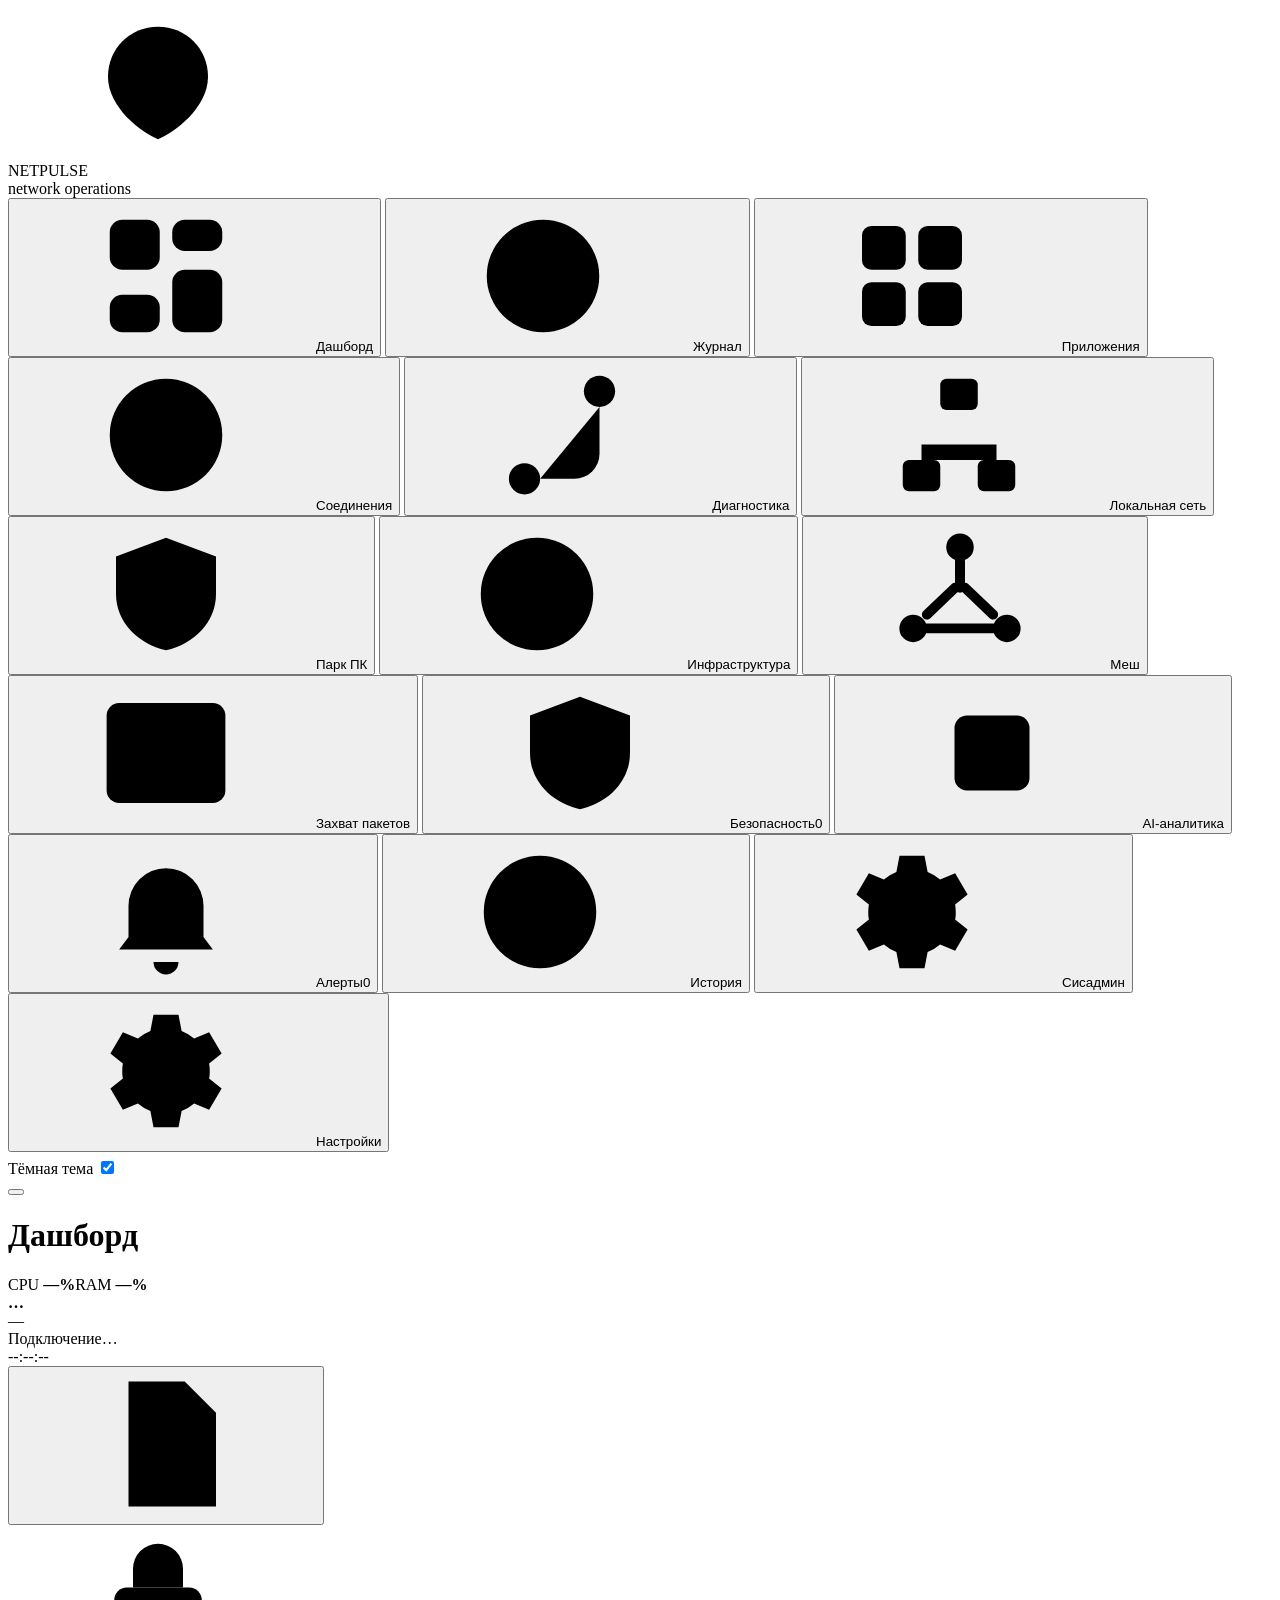
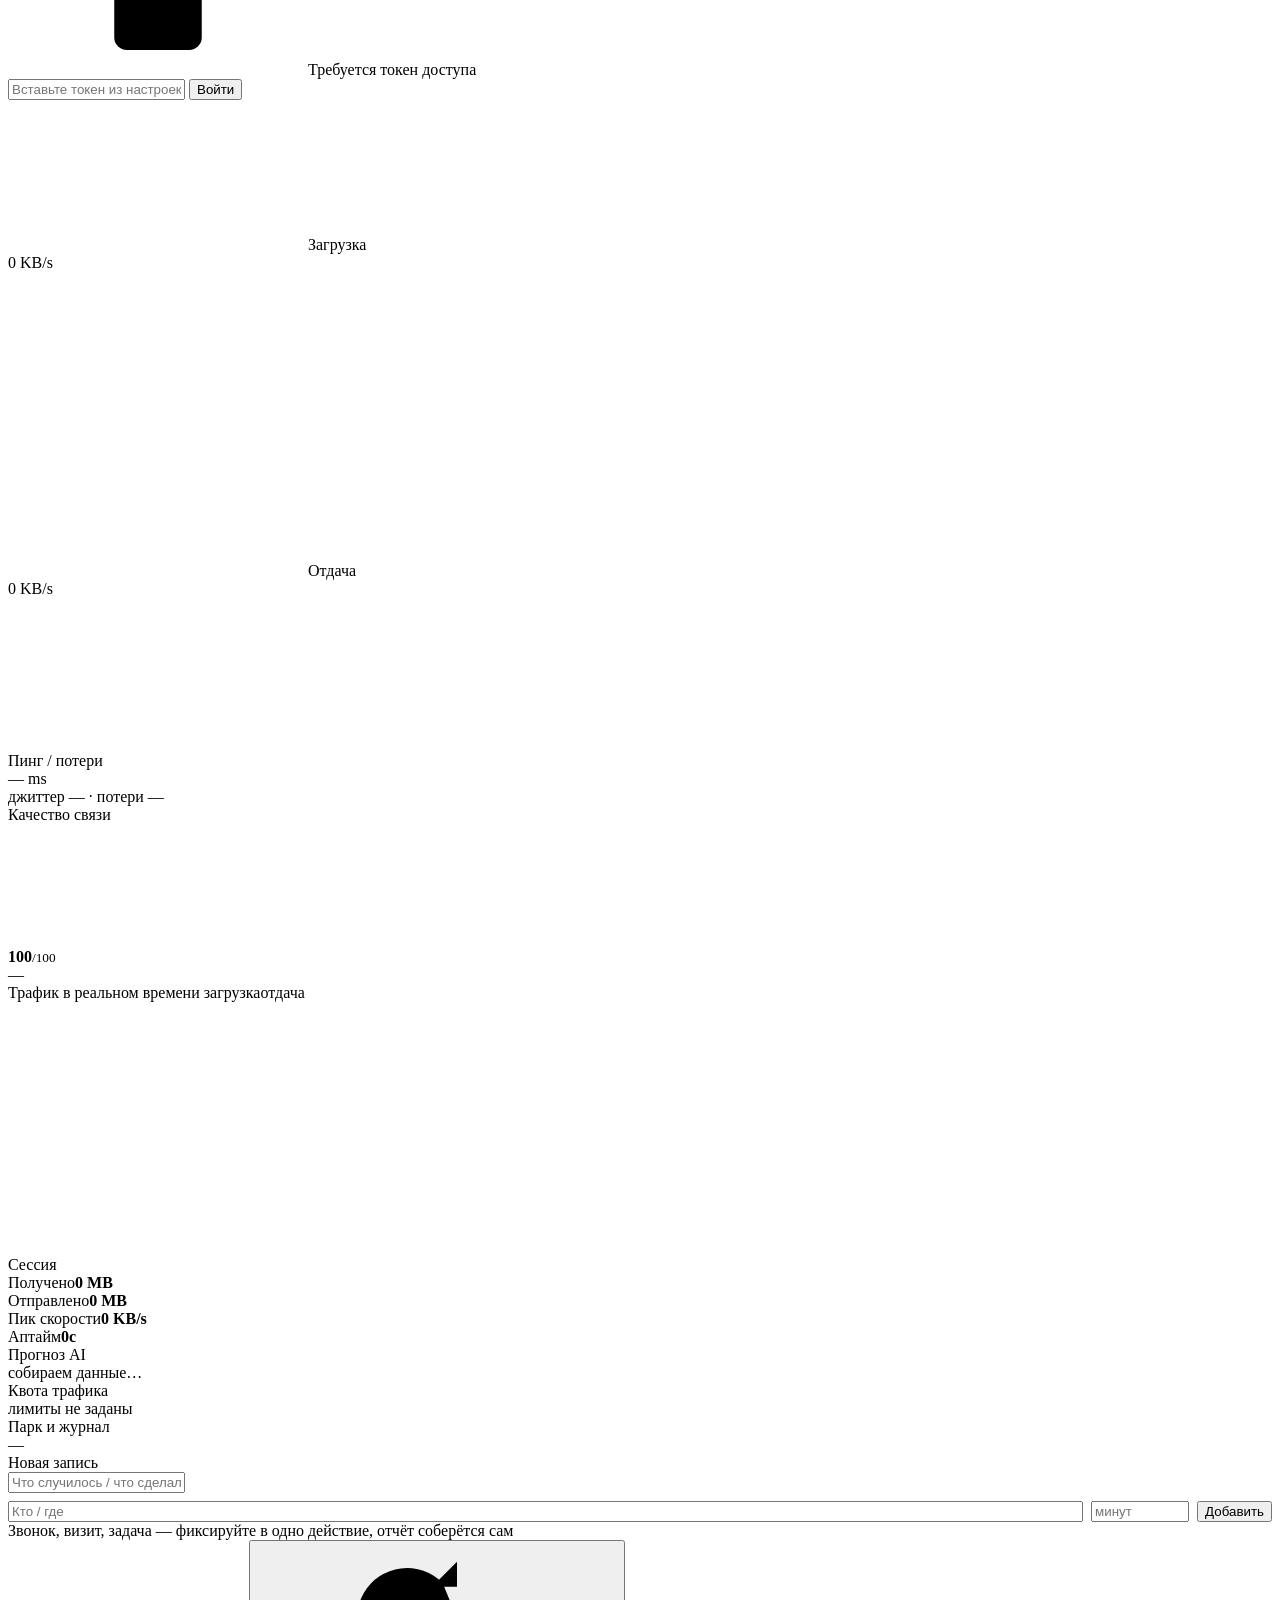
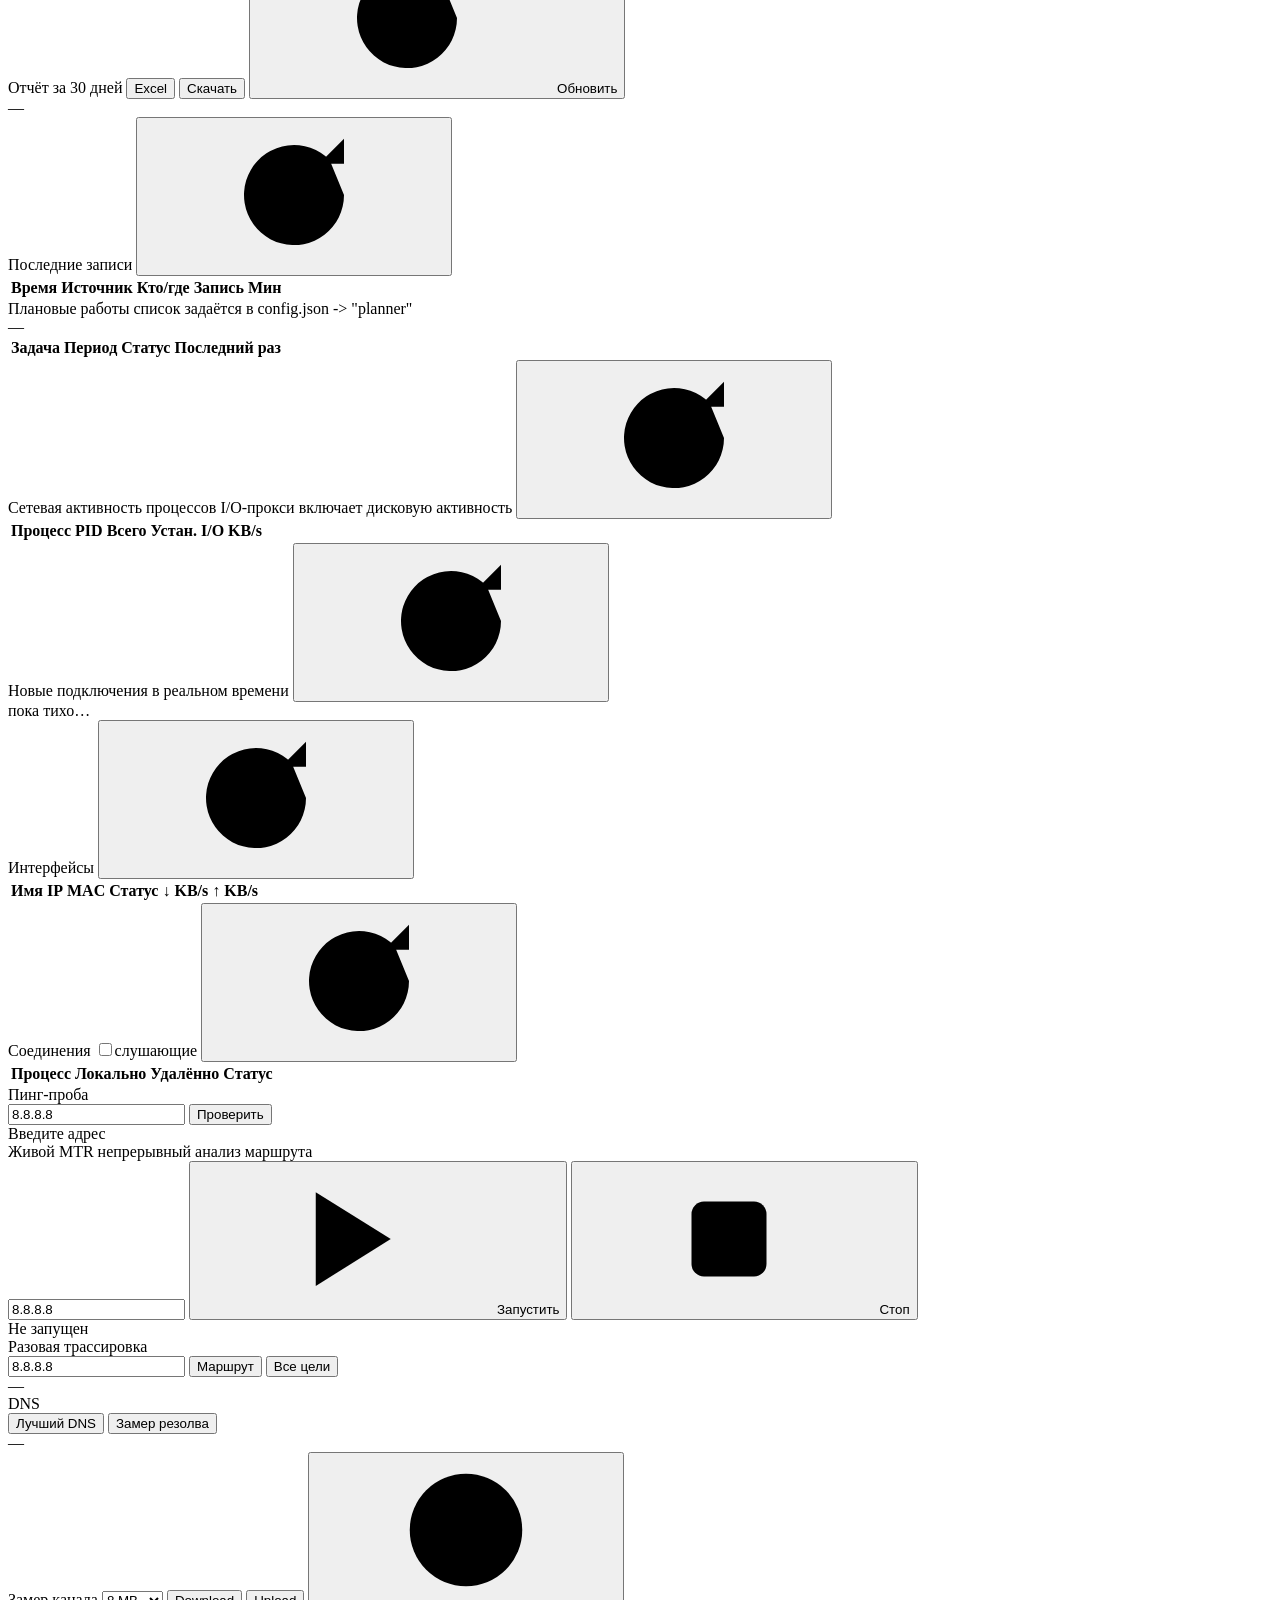
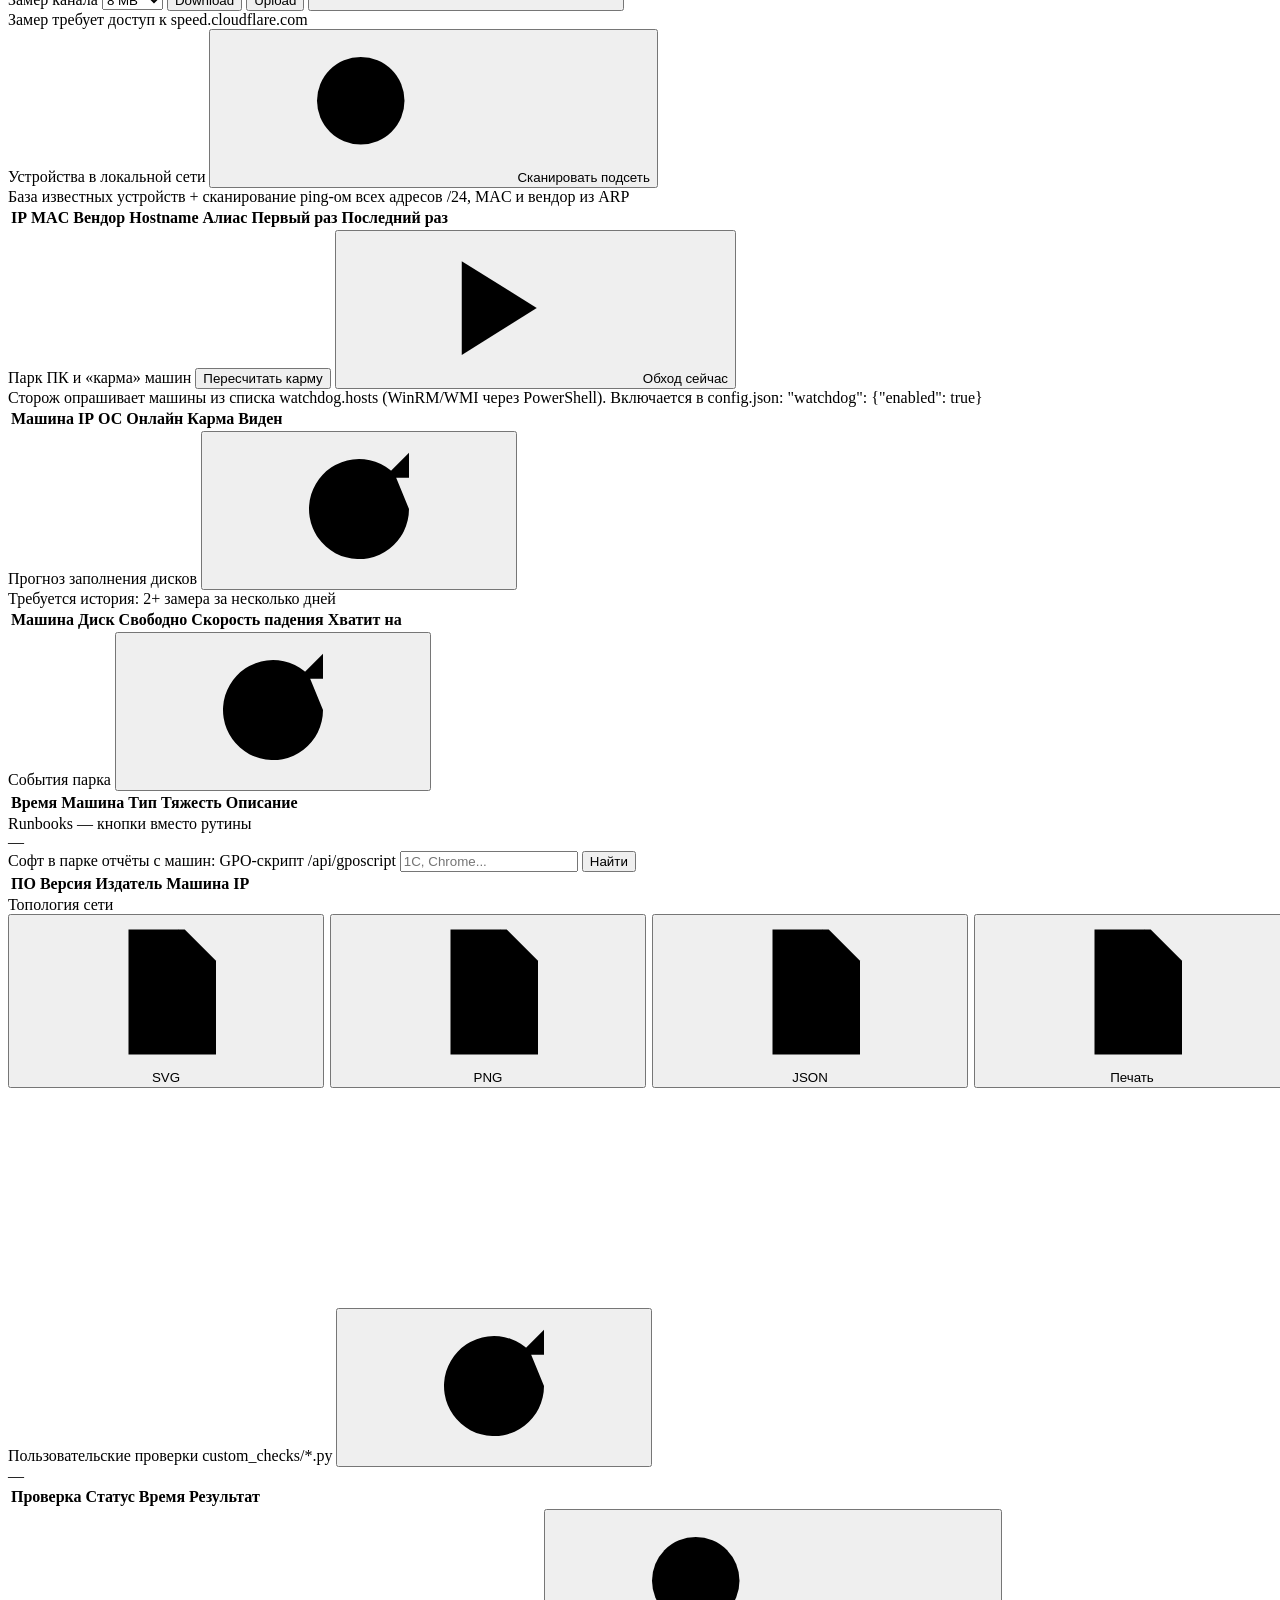
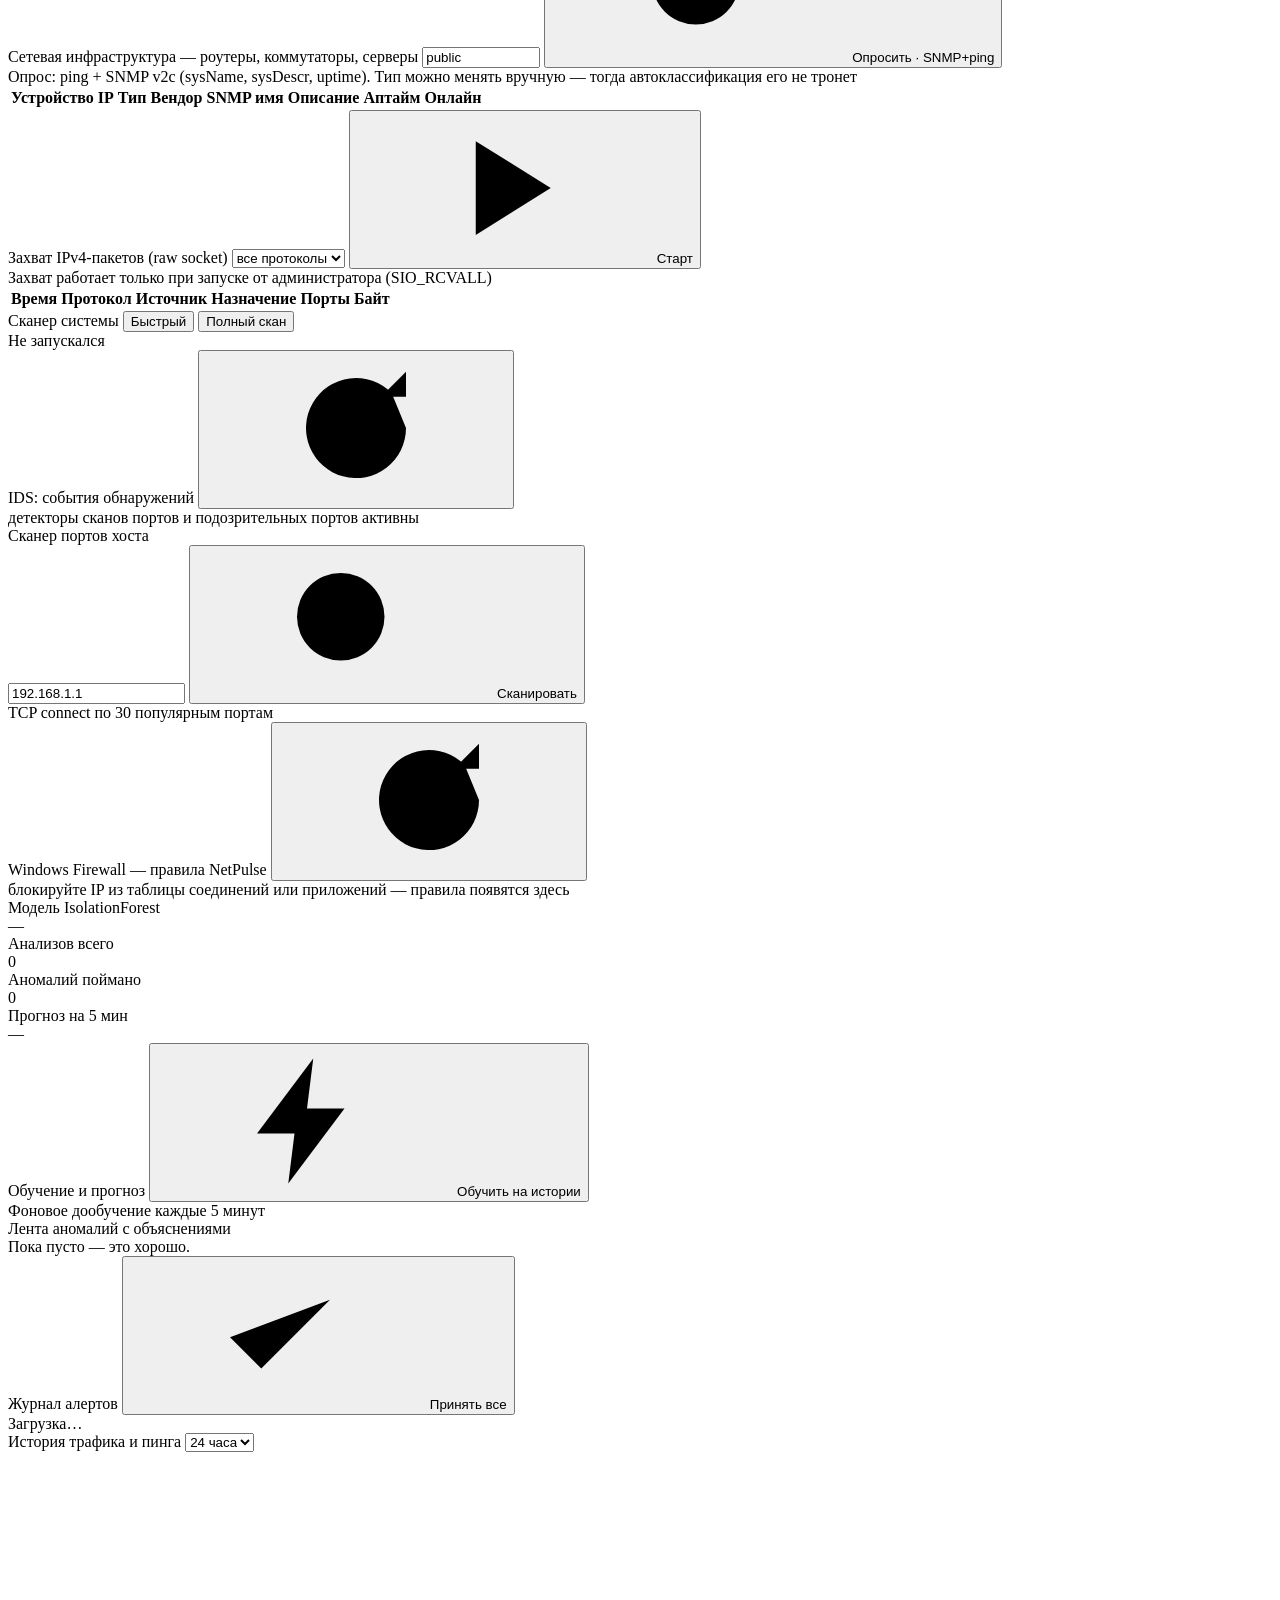
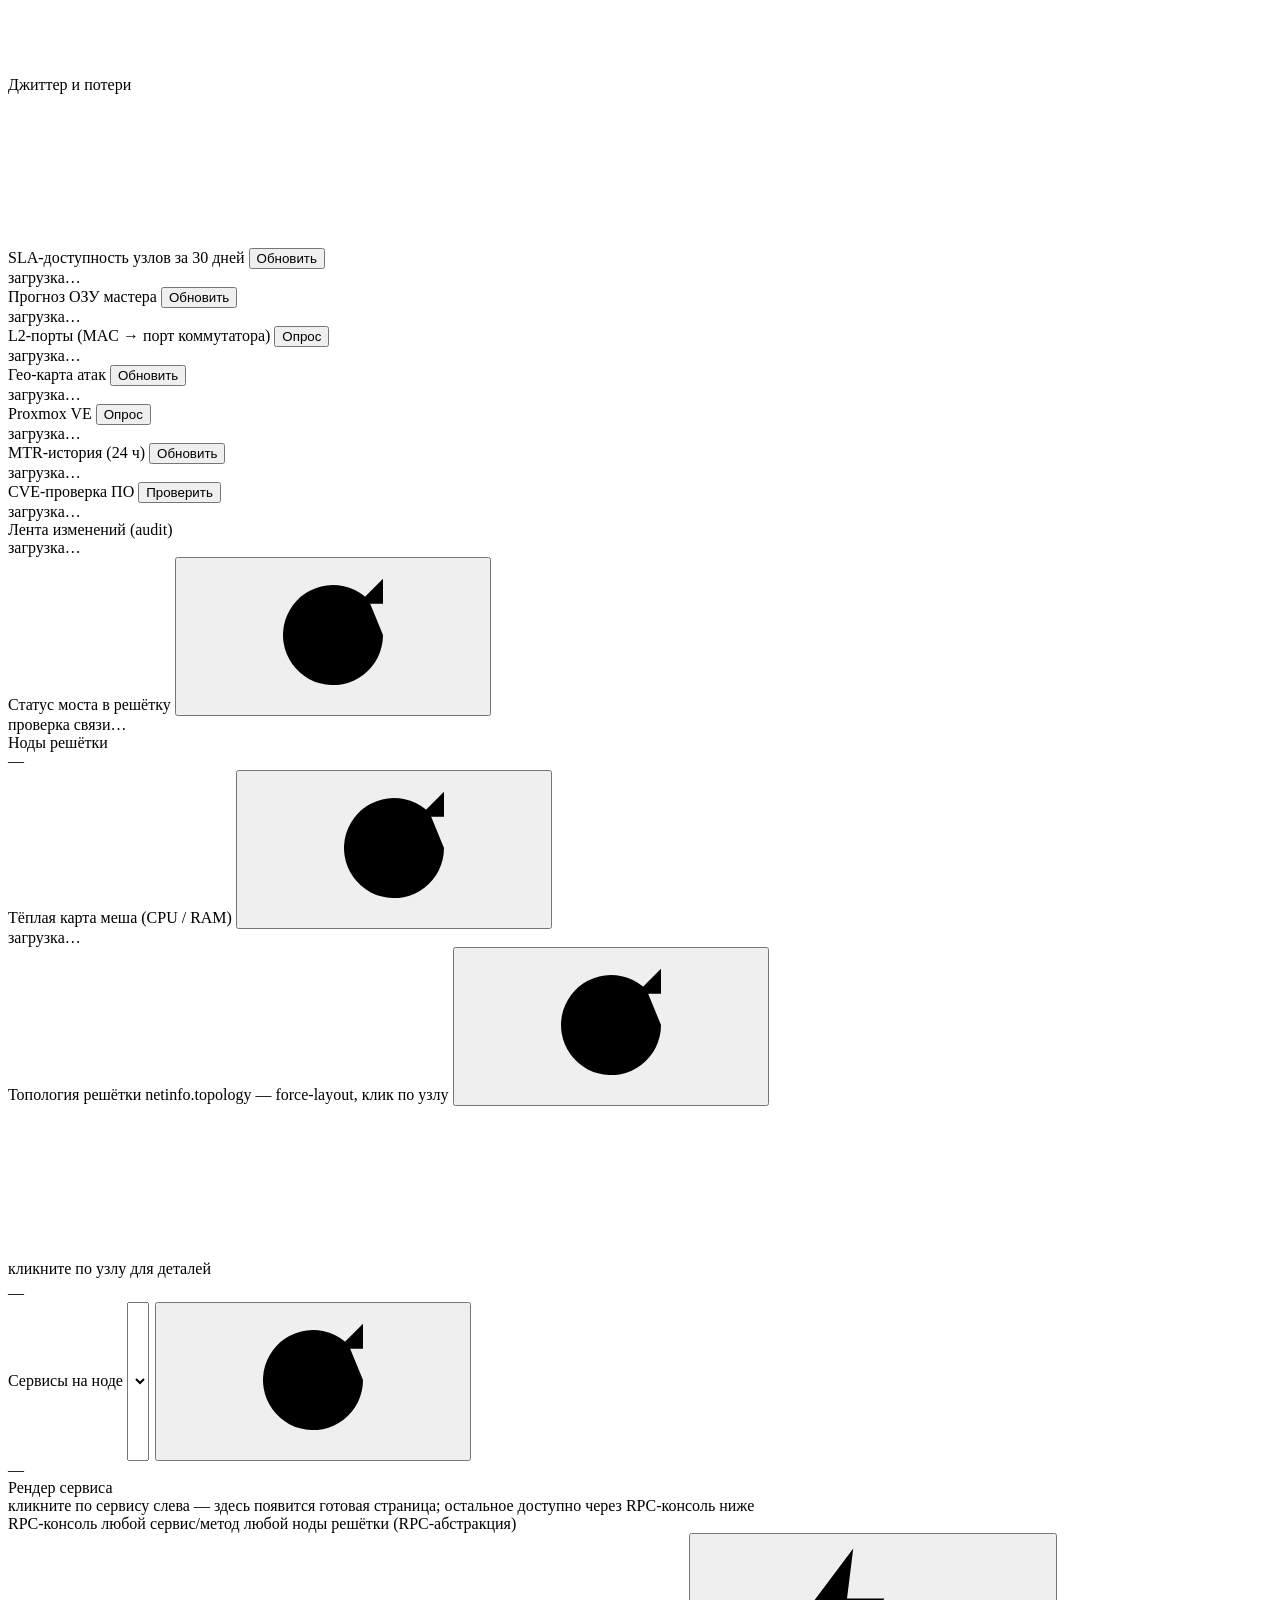
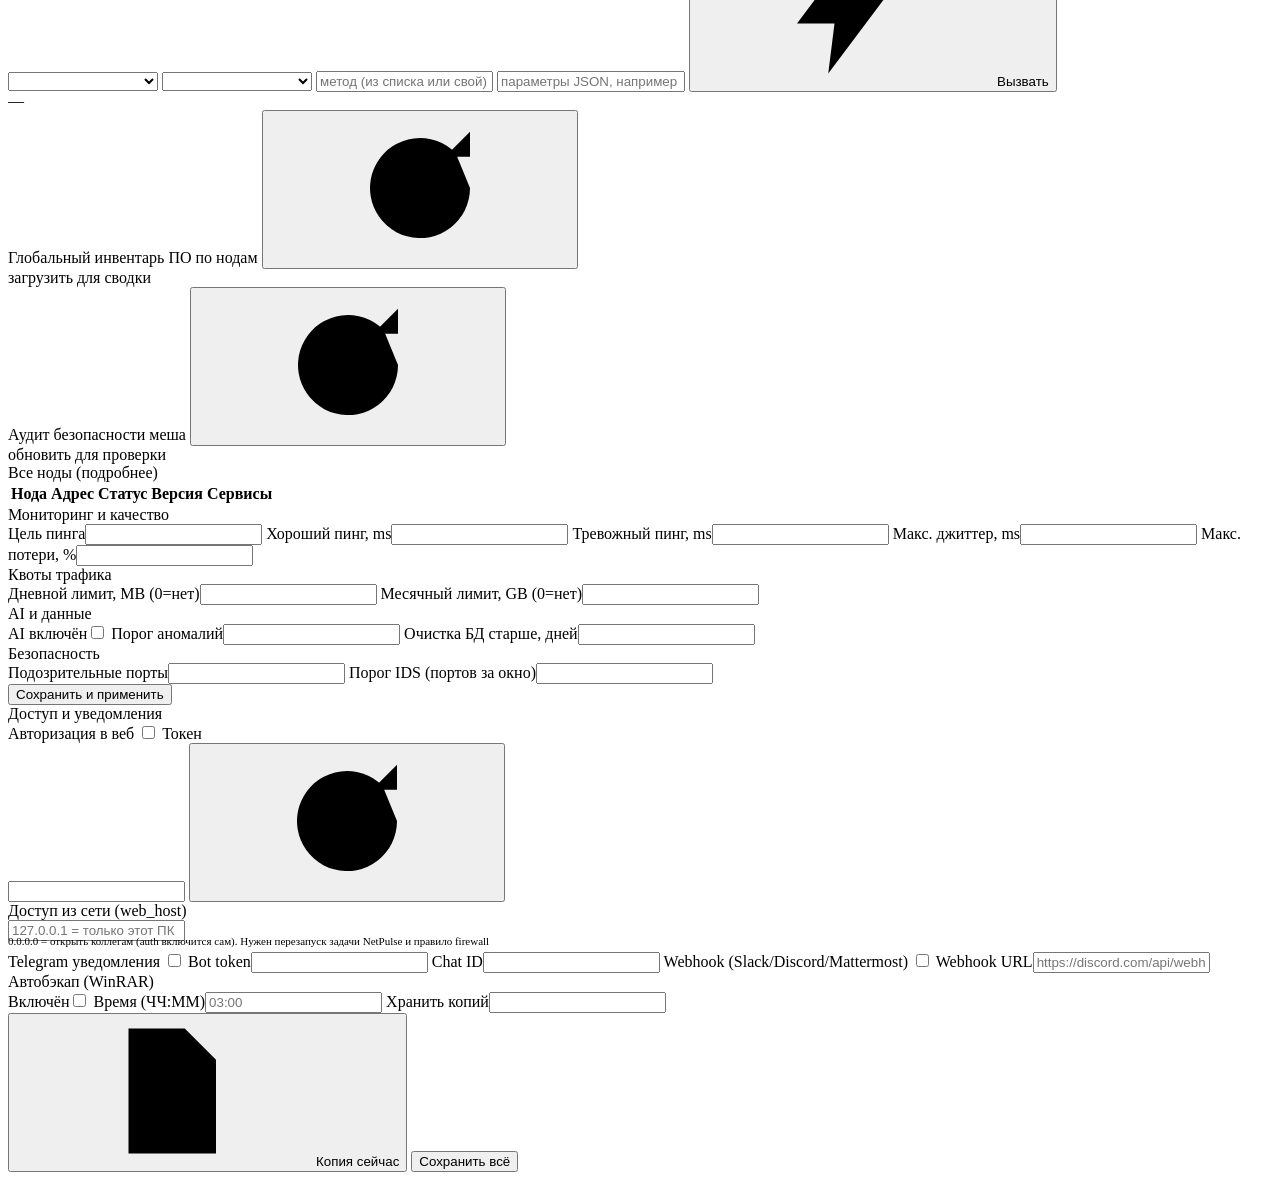
==== netpulse/web/index.html @ 88189b2e "fix: keep journal entry controls usable on narrow screens" ====
<!DOCTYPE html>
<html lang="ru" data-theme="dark">
<head>
<meta charset="utf-8">
<meta name="viewport" content="width=device-width, initial-scale=1">
<title>NetPulse</title>
<link rel="stylesheet" href="/style.css">
    <link rel="icon" href="/icon.svg" type="image/svg+xml">
    <link rel="manifest" href="/manifest.json">
</head>
<body>

<svg width="0" height="0" style="position:absolute" aria-hidden="true">
  <defs>
    <symbol id="i-logo" viewBox="0 0 24 24"><path d="M12 3c4.5 0 8 3.5 8 8 0 5-5.5 9-8 10-2.5-1-8-5-8-10 0-4.5 3.5-8 8-8z"/><circle cx="12" cy="11" r="3"/><path d="M12 14v7"/></symbol>
    <symbol id="i-dash" viewBox="0 0 24 24"><rect x="3" y="3" width="8" height="8" rx="2"/><rect x="13" y="3" width="8" height="5" rx="2"/><rect x="13" y="11" width="8" height="10" rx="2"/><rect x="3" y="15" width="8" height="6" rx="2"/></symbol>
    <symbol id="i-globe" viewBox="0 0 24 24"><circle cx="12" cy="12" r="9"/><path d="M3 12h18M12 3c3 3.5 3 14.5 0 18M12 3c-3 3.5-3 14.5 0 18"/></symbol>
    <symbol id="i-route" viewBox="0 0 24 24"><circle cx="6" cy="19" r="2.5"/><circle cx="18" cy="5" r="2.5"/><path d="M8.5 19H14a4 4 0 0 0 4-4V7.5"/><path d="M3 19h.5"/></symbol>
    <symbol id="i-shield" viewBox="0 0 24 24"><path d="M12 3l8 3v6c0 4.5-3.5 8-8 9-4.5-1-8-4.5-8-9V6l8-3z"/><path d="M9 12l2 2 4-4"/></symbol>
    <symbol id="i-chip" viewBox="0 0 24 24"><rect x="6" y="6" width="12" height="12" rx="2"/><rect x="10" y="10" width="4" height="4"/><path d="M9 3v3M15 3v3M9 18v3M15 18v3M3 9h3M3 15h3M18 9h3M18 15h3"/></symbol>
    <symbol id="i-bell" viewBox="0 0 24 24"><path d="M6 16v-5a6 6 0 0 1 12 0v5l1.5 2h-15L6 16z"/><path d="M10 20a2 2 0 0 0 4 0"/></symbol>
    <symbol id="i-clock" viewBox="0 0 24 24"><circle cx="12" cy="12" r="9"/><path d="M12 7v5l3.5 2"/></symbol>
    <symbol id="i-gear" viewBox="0 0 24 24"><circle cx="12" cy="12" r="3"/><path d="M19 12a7 7 0 0 0-.1-1.2l2-1.6-2-3.4-2.4 1a7 7 0 0 0-2-1.2L14 3h-4l-.5 2.6a7 7 0 0 0-2 1.2l-2.4-1-2 3.4 2 1.6A7 7 0 0 0 5 12c0 .4 0 .8.1 1.2l-2 1.6 2 3.4 2.4-1a7 7 0 0 0 2 1.2L10 21h4l.5-2.6a7 7 0 0 0 2-1.2l2.4 1 2-3.4-2-1.6c.1-.4.1-.8.1-1.2z"/></symbol>
    <symbol id="i-apps" viewBox="0 0 24 24"><rect x="4" y="4" width="7" height="7" rx="1.5"/><rect x="13" y="4" width="7" height="7" rx="1.5"/><rect x="4" y="13" width="7" height="7" rx="1.5"/><rect x="13" y="13" width="7" height="7" rx="1.5"/></symbol>
    <symbol id="i-lan" viewBox="0 0 24 24"><rect x="9" y="3" width="6" height="5" rx="1"/><rect x="3" y="16" width="6" height="5" rx="1"/><rect x="15" y="16" width="6" height="5" rx="1"/><path d="M12 8v4M6 16v-2.5h12V16"/></symbol>
    <symbol id="i-mesh" viewBox="0 0 24 24"><circle cx="12" cy="4.5" r="2.2"/><circle cx="4.5" cy="17.5" r="2.2"/><circle cx="19.5" cy="17.5" r="2.2"/><path d="M12 6.7v4.3M6.7 17.5h10.6M6.7 15.3l4.5-4.3M17.3 15.3l-4.5-4.3" fill="none" stroke="currentColor" stroke-width="1.6" stroke-linecap="round"/></symbol>
    <symbol id="i-capture" viewBox="0 0 24 24"><path d="M4 17l4-8 3 5 3-9 3 7 3-3"/><rect x="2.5" y="4" width="19" height="16" rx="2"/></symbol>
    <symbol id="i-play" viewBox="0 0 24 24"><path d="M7 4.5l12 7.5-12 7.5v-15z"/></symbol>
    <symbol id="i-stop" viewBox="0 0 24 24"><rect x="6" y="6" width="12" height="12" rx="2"/></symbol>
    <symbol id="i-refresh" viewBox="0 0 24 24"><path d="M20 12a8 8 0 1 1-2.3-5.6M20 3v4h-4"/></symbol>
    <symbol id="i-down" viewBox="0 0 24 24"><path d="M12 4v12m0 0l-5-5m5 5l5-5M5 20h14"/></symbol>
    <symbol id="i-up" viewBox="0 0 24 24"><path d="M12 20V8m0 0l-5 5m5-5l5 5M5 4h14"/></symbol>
    <symbol id="i-block" viewBox="0 0 24 24"><circle cx="12" cy="12" r="9"/><path d="M5.5 5.5l13 13"/></symbol>
    <symbol id="i-search" viewBox="0 0 24 24"><circle cx="11" cy="11" r="7"/><path d="M16.5 16.5L21 21"/></symbol>
    <symbol id="i-warn" viewBox="0 0 24 24"><path d="M12 3L2 20h20L12 3z"/><path d="M12 10v4m0 3v.5"/></symbol>
    <symbol id="i-check" viewBox="0 0 24 24"><path d="M4 12.5l5 5L20 6.5"/></symbol>
    <symbol id="i-doc" viewBox="0 0 24 24"><path d="M6 2h9l5 5v15H6V2z"/><path d="M14 2v6h6M9 12h6M9 16h6"/></symbol>
    <symbol id="i-zap" viewBox="0 0 24 24"><path d="M13 2L4 14h6l-1 8 9-12h-6l1-8z"/></symbol>
    <symbol id="i-lock" viewBox="0 0 24 24"><rect x="5" y="10" width="14" height="10" rx="2"/><path d="M8 10V7a4 4 0 0 1 8 0v3"/></symbol>
    <symbol id="i-x" viewBox="0 0 24 24"><path d="M6 6l12 12M18 6L6 18"/></symbol>
  </defs>
</svg>

<div class="shell">

  <aside class="sidebar" id="sidebar">
    <div class="logo">
      <svg class="ic logo-ic"><use href="#i-logo"/></svg>
      <div><div class="logo-name">NETPULSE</div><div class="logo-sub">network operations</div></div>
    </div>

    <nav id="nav">
      <button data-view="dashboard" class="nav-btn active"><svg class="ic"><use href="#i-dash"/></svg>Дашборд</button>
      <button data-view="journal" class="nav-btn"><svg class="ic"><use href="#i-clock"/></svg>Журнал</button>
      <button data-view="apps" class="nav-btn"><svg class="ic"><use href="#i-apps"/></svg>Приложения<span id="apps-live-dot" class="live-dot hidden"></span></button>
      <button data-view="traffic" class="nav-btn"><svg class="ic"><use href="#i-globe"/></svg>Соединения</button>
      <button data-view="diag" class="nav-btn"><svg class="ic"><use href="#i-route"/></svg>Диагностика</button>
      <button data-view="lan" class="nav-btn"><svg class="ic"><use href="#i-lan"/></svg>Локальная сеть</button>
      <button data-view="park" class="nav-btn"><svg class="ic"><use href="#i-shield"/></svg>Парк ПК</button>
      <button data-view="infra" class="nav-btn"><svg class="ic"><use href="#i-globe"/></svg>Инфраструктура</button>
      <button data-view="mesh" class="nav-btn"><svg class="ic"><use href="#i-mesh"/></svg>Меш</button>
      <button data-view="capture" class="nav-btn"><svg class="ic"><use href="#i-capture"/></svg>Захват пакетов</button>
      <button data-view="security" class="nav-btn"><svg class="ic"><use href="#i-shield"/></svg>Безопасность<span id="ids-badge" class="badge hidden">0</span></button>
      <button data-view="ai" class="nav-btn"><svg class="ic"><use href="#i-chip"/></svg>AI-аналитика</button>
      <button data-view="alerts" class="nav-btn"><svg class="ic"><use href="#i-bell"/></svg>Алерты<span id="alerts-badge" class="badge hidden">0</span></button>
      <button data-view="history" class="nav-btn"><svg class="ic"><use href="#i-clock"/></svg>История</button>
      <button data-view="sysadmin" class="nav-btn"><svg class="ic"><use href="#i-gear"/></svg>Сисадмин</button>
      <button data-view="settings" class="nav-btn"><svg class="ic"><use href="#i-gear"/></svg>Настройки</button>
    </nav>

    <div class="sidebar-footer">
      <div id="whoami" class="muted" style="padding:0 14px 6px;font-size:12px"></div>
      <label class="switch-row"><span>Тёмная тема</span>
        <input type="checkbox" id="theme-toggle" checked><span class="slider"></span></label>
      <div class="version" id="app-version"></div>
    </div>
  </aside>

  <main class="main">
    <header class="topbar">
      <button class="burger" aria-label="Открыть меню" onclick="document.getElementById('sidebar').classList.toggle('open')"><span></span><span></span><span></span></button>
      <h1 id="view-title">Дашборд</h1>
      <div class="topbar-right">
        <div class="pill sys-pill" id="sys-pill" title="Процессор и память этой машины">
          <span>CPU <b id="pill-cpu">—%</b></span><span>RAM <b id="pill-mem">—%</b></span>
        </div>
        <div class="pill" id="mode-pill" title="Режим трафика: Live=scapy, Net=psutil"><span class="dot"></span><b>…</b></div>
        <div class="pill quality-pill" id="quality-pill"><span class="dot"></span><span id="quality-text">—</span></div>
        <span id="connection-state" class="connection-state" role="status">Подключение…</span><div class="pill clock" id="clock">--:--:--</div>
        <button class="icon-btn" title="Отчёт TXT" onclick="window.open('/report.txt')"><svg class="ic"><use href="#i-doc"/></svg></button>
      </div>
    </header>

    <!-- ============ LOGIN OVERLAY ============ -->
    <div id="login-overlay" class="overlay hidden">
      <div class="card narrow login-card">
        <div class="card-title"><svg class="ic"><use href="#i-lock"/></svg>Требуется токен доступа</div>
        <input type="password" id="login-token" class="inp full" placeholder="Вставьте токен из настроек сервера">
        <button class="btn accent" onclick="UI.login()">Войти</button>
        <div id="login-error" class="err-text"></div>
      </div>
    </div>

    <!-- ============ DASHBOARD ============ -->
    <section class="view active" id="view-dashboard">
      <div class="stat-grid four">
        <div class="card stat"><div class="stat-label"><svg class="ic sm"><use href="#i-down"/></svg>Загрузка</div>
          <div class="stat-value accent-cyan" id="st-down">0<span class="unit"> KB/s</span></div>
          <canvas class="spark" id="spark-down"></canvas></div>
        <div class="card stat"><div class="stat-label"><svg class="ic sm"><use href="#i-up"/></svg>Отдача</div>
          <div class="stat-value accent-violet" id="st-up">0<span class="unit"> KB/s</span></div>
          <canvas class="spark" id="spark-up"></canvas></div>
        <div class="card stat"><div class="stat-label">Пинг / потери</div>
          <div class="stat-value" id="st-ping">—<span class="unit"> ms</span></div>
          <div class="stat-sub" id="st-ping-sub">джиттер — · потери —</div></div>
        <div class="card stat center"><div class="stat-label">Качество связи</div>
          <div class="gauge-wrap"><canvas id="gauge" width="120" height="120"></canvas>
            <div class="gauge-center"><b id="gauge-num">100</b><small>/100</small></div></div>
          <div class="stat-sub center" id="quality-label">—</div></div>
      </div>

      <div class="grid-2-1">
        <div class="card chart-card">
          <div class="card-title">Трафик в реальном времени
            <span class="legend"><i class="lg lg-down"></i>загрузка<i class="lg lg-up"></i>отдача
              <em id="fc-note" class="forecast-note hidden"></em></span></div>
          <canvas id="chart-main" height="250"></canvas>
        </div>
        <div class="card session-card">
          <div class="card-title">Сессия</div>
          <div class="session-grid">
            <div><span>Получено</span><b id="ss-total-down">0 MB</b></div>
            <div><span>Отправлено</span><b id="ss-total-up">0 MB</b></div>
            <div><span>Пик скорости</span><b id="ss-max">0 KB/s</b></div>
            <div><span>Аптайм</span><b id="ss-uptime">0с</b></div>
          </div>
          <div class="card-title mt18">Прогноз AI</div>
          <div id="dash-forecast" class="kv muted">собираем данные…</div>
          <div class="card-title mt18">Квота трафика</div>
          <div id="dash-quota" class="quota-box muted">лимиты не заданы</div>
          <div class="card-title mt18">Парк и журнал</div>
          <div id="dash-platform" class="kv muted">—</div>
        </div>
      </div>
    </section>

    <!-- ============ JOURNAL ============ -->
    <section class="view" id="view-journal">
      <div class="grid-2">
        <div class="card">
          <div class="card-title">Новая запись</div>
          <input class="inp" id="jr-text" placeholder="Что случилось / что сделали...">
          <div class="journal-entry-fields" style="display:flex;gap:8px;margin-top:8px">
            <input class="inp" id="jr-user" placeholder="Кто / где" style="flex:1">
            <input class="inp" id="jr-min" type="number" min="0" placeholder="минут" style="width:90px">
            <button class="btn accent" onclick="UI.journalAdd()">Добавить</button>
          </div>
          <div id="jr-status" class="result-box muted">Звонок, визит, задача — фиксируйте в одно действие, отчёт соберётся сам</div>
        </div>
        <div class="card">
          <div class="card-title">Отчёт за 30 дней
            <button class="btn ghost right" onclick="UI.downloadCsv()">Excel</button>
            <button class="btn ghost right" onclick="UI.downloadReport()">Скачать</button>
            <button class="btn ghost right" onclick="UI.loadJournalReport()"><svg class="ic sm"><use href="#i-refresh"/></svg>Обновить</button>
          </div>
          <div id="jr-report" class="result-box muted">—</div>
        </div>
      </div>
      <div class="card">
        <div class="card-title">Последние записи
          <button class="mini-btn right" onclick="UI.loadJournal()"><svg class="ic sm"><use href="#i-refresh"/></svg></button>
        </div>
        <table class="tbl" id="journal-table">
          <thead><tr><th>Время</th><th>Источник</th><th>Кто/где</th><th>Запись</th><th>Мин</th><th></th></tr></thead>
          <tbody></tbody></table>
      </div>
      <div class="card">
        <div class="card-title">Плановые работы
          <span class="hint">список задаётся в config.json -> "planner"</span>
        </div>
        <div id="planner-status" class="result-box muted">—</div>
        <table class="tbl" id="planner-table">
          <thead><tr><th>Задача</th><th>Период</th><th>Статус</th><th>Последний раз</th><th></th></tr></thead>
          <tbody></tbody></table>
      </div>
    </section>

    <!-- ============ APPS ============ -->
    <section class="view" id="view-apps">
      <div class="grid-2">
        <div class="card">
          <div class="card-title">Сетевая активность процессов
            <span class="hint">I/O-прокси включает дисковую активность</span>
            <button class="mini-btn right" onclick="UI.loadApps()"><svg class="ic sm"><use href="#i-refresh"/></svg></button></div>
          <table class="tbl" id="apps-table">
            <thead><tr><th>Процесс</th><th>PID</th><th>Всего</th><th>Устан.</th><th>I/O KB/s</th><th></th></tr></thead>
            <tbody></tbody></table>
        </div>
        <div class="card">
          <div class="card-title">Новые подключения <span class="hint">в реальном времени</span>
            <button class="mini-btn right" onclick="UI.loadNewConns()"><svg class="ic sm"><use href="#i-refresh"/></svg></button></div>
          <div id="newconn-feed" class="feed muted">пока тихо…</div>
        </div>
      </div>
    </section>

    <!-- ============ CONNECTIONS ============ -->
    <section class="view" id="view-traffic">
      <div class="grid-2">
        <div class="card">
          <div class="card-title">Интерфейсы
            <button class="mini-btn right" onclick="UI.refreshInterfaces()"><svg class="ic sm"><use href="#i-refresh"/></svg></button></div>
          <table class="tbl mono" id="ifaces-table">
            <thead><tr><th>Имя</th><th>IP</th><th>MAC</th><th>Статус</th><th>↓ KB/s</th><th>↑ KB/s</th></tr></thead>
            <tbody></tbody></table>
        </div>
        <div class="card">
          <div class="card-title">Соединения
            <label class="inline-check"><input type="checkbox" id="show-listening">слушающие</label>
            <button class="mini-btn right" onclick="UI.refreshConns()"><svg class="ic sm"><use href="#i-refresh"/></svg></button></div>
          <table class="tbl mono" id="conns-table">
            <thead><tr><th>Процесс</th><th>Локально</th><th>Удалённо</th><th>Статус</th><th></th></tr></thead>
            <tbody></tbody></table>
        </div>
      </div>
    </section>

    <!-- ============ DIAGNOSTICS ============ -->
    <section class="view" id="view-diag">
      <div class="grid-2">
        <div class="card">
          <div class="card-title">Пинг-проба</div>
          <div class="row"><input id="ping-target" class="inp grow" value="8.8.8.8" placeholder="IP или домен">
            <button class="btn" onclick="UI.pingProbe()">Проверить</button></div>
          <div id="ping-result" class="result-box muted">Введите адрес</div>
        </div>

        <div class="card">
          <div class="card-title">Живой MTR <span class="hint">непрерывный анализ маршрута</span></div>
          <div class="row"><input id="mtr-target" class="inp grow" value="8.8.8.8" placeholder="цель">
            <button class="btn accent" id="mtr-start-btn" onclick="UI.mtrStart()"><svg class="ic sm"><use href="#i-play"/></svg>Запустить</button>
            <button class="btn ghost" onclick="UI.mtrStop()"><svg class="ic sm"><use href="#i-stop"/></svg>Стоп</button></div>
          <div id="mtr-result" class="result-box muted">Не запущен</div>
        </div>

        <div class="card">
          <div class="card-title">Разовая трассировка</div>
          <div class="row"><input id="trace-target" class="inp grow" value="8.8.8.8">
            <button class="btn" onclick="UI.trace()">Маршрут</button>
            <button class="btn ghost" onclick="UI.traceAll()">Все цели</button></div>
          <div id="trace-result" class="result-box muted">—</div>
        </div>

        <div class="card">
          <div class="card-title">DNS</div>
          <div class="row">
            <button class="btn" onclick="UI.dnsBest()">Лучший DNS</button>
            <button class="btn ghost" onclick="UI.dnsResolve()">Замер резолва</button></div>
          <div id="dns-result" class="result-box muted">—</div>
        </div>

        <div class="card wide">
          <div class="card-title">Замер канала
            <select id="speedtest-size" class="inp sel">
              <option value="2000000">2 MB</option><option value="8000000" selected>8 MB</option>
              <option value="32000000">32 MB</option></select>
            <button class="btn accent" onclick="UI.speedtest()">Download</button>
            <button class="btn" onclick="UI.speedtestUp()">Upload</button>
            <button class="mini-btn right" onclick="UI.speedLog()"><svg class="ic sm"><use href="#i-clock"/></svg></button></div>
          <div id="speedtest-result" class="result-box muted">Замер требует доступ к speed.cloudflare.com</div>
        </div>
      </div>
    </section>

    <!-- ============ LAN ============ -->
    <section class="view" id="view-lan">
      <div class="card">
        <div class="card-title">Устройства в локальной сети
          <button class="btn accent right" id="lan-scan-btn" onclick="UI.lanScan()"><svg class="ic sm"><use href="#i-search"/></svg>Сканировать подсеть</button>
        </div>
        <div id="lan-status" class="result-box muted">База известных устройств + сканирование ping-ом всех адресов /24, MAC и вендор из ARP</div>
        <table class="tbl" id="lan-table">
          <thead><tr><th>IP</th><th>MAC</th><th>Вендор</th><th>Hostname</th><th>Алиас</th><th>Первый раз</th><th>Последний раз</th><th></th></tr></thead>
          <tbody></tbody></table>
      </div>
    </section>

    <!-- ============ PARK ============ -->
    <section class="view" id="view-park">
      <div class="card">
        <div class="card-title">Парк ПК и «карма» машин
          <span class="right">
            <button class="btn ghost" onclick="UI.healthRecompute()">Пересчитать карму</button>
            <button class="btn accent" id="park-poll-btn" onclick="UI.watchdogPoll()"><svg class="ic sm"><use href="#i-play"/></svg>Обход сейчас</button>
          </span>
        </div>
        <div id="park-status" class="result-box muted">Сторож опрашивает машины из списка watchdog.hosts (WinRM/WMI через PowerShell). Включается в config.json: "watchdog": {"enabled": true}</div>
        <div id="park-detail" class="result-box mono hidden"></div>
        <table class="tbl" id="park-table">
          <thead><tr><th>Машина</th><th>IP</th><th>ОС</th><th>Онлайн</th><th>Карма</th><th>Виден</th></tr></thead>
          <tbody></tbody></table>
      </div>
      <div class="card">
        <div class="card-title">Прогноз заполнения дисков
          <button class="mini-btn right" onclick="UI.loadPark()"><svg class="ic sm"><use href="#i-refresh"/></svg></button>
        </div>
        <div id="disk-fc-status" class="result-box muted">Требуется история: 2+ замера за несколько дней</div>
        <table class="tbl" id="diskfc-table">
          <thead><tr><th>Машина</th><th>Диск</th><th>Свободно</th><th>Скорость падения</th><th>Хватит на</th></tr></thead>
          <tbody></tbody></table>
      </div>
      <div class="grid-2">
        <div class="card">
          <div class="card-title">События парка
            <button class="mini-btn right" onclick="UI.loadPark()"><svg class="ic sm"><use href="#i-refresh"/></svg></button>
          </div>
          <table class="tbl" id="events-table">
            <thead><tr><th>Время</th><th>Машина</th><th>Тип</th><th>Тяжесть</th><th>Описание</th></tr></thead>
            <tbody></tbody></table>
        </div>
        <div class="card">
          <div class="card-title">Runbooks — кнопки вместо рутины</div>
          <div id="rb-list" class="result-box muted">—</div>
          <div id="rb-output" class="result-box mono hidden"></div>
        </div>
      </div>
      <div class="card">
        <div class="card-title">Софт в парке
          <span class="hint">отчёты с машин: GPO-скрипт /api/gposcript</span>
          <span class="right">
            <input class="inp" id="sw-q" placeholder="1С, Chrome..." style="width:170px" onkeydown="if(event.key==='Enter')UI.softSearch()">
            <button class="btn ghost" onclick="UI.softSearch()">Найти</button>
          </span>
        </div>
        <div id="sw-stats" class="muted"></div>
        <table class="tbl" id="sw-table">
          <thead><tr><th>ПО</th><th>Версия</th><th>Издатель</th><th>Машина</th><th>IP</th></tr></thead>
          <tbody></tbody></table>
      </div>
    </section>

    <!-- ============ INFRA ============ -->
    <section class="view" id="view-infra">
      <div class="card">
        <div class="card-title">Топология сети
          <span class="right" style="display:inline-flex;gap:6px">
            <button class="mini-btn" title="Скачать SVG" onclick="UI.exportMap('svg')"><svg class="ic sm"><use href="#i-doc"/></svg>SVG</button>
            <button class="mini-btn" title="Скачать PNG" onclick="UI.exportMap('png')"><svg class="ic sm"><use href="#i-doc"/></svg>PNG</button>
            <button class="mini-btn" title="Скачать JSON" onclick="UI.exportMap('json')"><svg class="ic sm"><use href="#i-doc"/></svg>JSON</button>
            <button class="mini-btn" title="Печать топологии (светлая схема)" onclick="UI.printMap()"><svg class="ic sm"><use href="#i-doc"/></svg>Печать</button>
          </span>
        </div>
        <div id="infra-map" class="result-box" style="min-height:220px;display:flex;justify-content:center"></div>
      </div>
      <div class="card">
        <div class="card-title">Пользовательские проверки <span class="hint">custom_checks/*.py</span>
          <button class="mini-btn right" onclick="UI.loadCustomChecks()"><svg class="ic sm"><use href="#i-refresh"/></svg></button>
        </div>
        <div id="cc-status" class="result-box muted">—</div>
        <table class="tbl" id="cc-table">
          <thead><tr><th>Проверка</th><th>Статус</th><th>Время</th><th>Результат</th></tr></thead>
          <tbody></tbody></table>
      </div>
      <div class="card">
        <div class="card-title">Сетевая инфраструктура — роутеры, коммутаторы, серверы
          <span class="right">
            <input class="inp" id="infra-community" placeholder="community" style="width:110px" value="public">
            <button class="btn accent" id="infra-scan-btn" onclick="UI.infraScan()"><svg class="ic sm"><use href="#i-search"/></svg>Опросить · SNMP+ping</button>
          </span>
        </div>
        <div id="infra-status" class="result-box muted">Опрос: ping + SNMP v2c (sysName, sysDescr, uptime). Тип можно менять вручную — тогда автоклассификация его не тронет</div>
        <table class="tbl" id="infra-table">
          <thead><tr><th>Устройство</th><th>IP</th><th>Тип</th><th>Вендор</th><th>SNMP имя</th><th>Описание</th><th>Аптайм</th><th>Онлайн</th><th></th></tr></thead>
          <tbody></tbody></table>
      </div>
    </section>

    <!-- ============ CAPTURE ============ -->
    <section class="view" id="view-capture">
      <div class="card">
        <div class="card-title">Захват IPv4-пакетов (raw socket)
          <select id="capture-proto" class="inp sel right">
            <option value="">все протоколы</option><option>TCP</option><option>UDP</option><option>ICMP</option>
          </select>
          <button class="btn accent right" id="capture-toggle" onclick="UI.captureToggle()"><svg class="ic sm"><use href="#i-play"/></svg>Старт</button>
        </div>
        <div id="capture-status" class="result-box muted">Захват работает только при запуске от администратора (SIO_RCVALL)</div>
        <div id="capture-stats" class="chips-row hidden"></div>
        <table class="tbl mono" id="capture-table">
          <thead><tr><th>Время</th><th>Протокол</th><th>Источник</th><th>Назначение</th><th>Порты</th><th>Байт</th></tr></thead>
          <tbody></tbody></table>
      </div>
    </section>

    <!-- ============ SECURITY ============ -->
    <section class="view" id="view-security">
      <div class="grid-2">
        <div class="card">
          <div class="card-title">Сканер системы
            <span class="right">
              <button class="btn ghost" onclick="UI.securityScan(true)">Быстрый</button>
              <button class="btn danger" onclick="UI.securityScan(false)">Полный скан</button></span></div>
          <div id="security-status" class="result-box muted">Не запускался</div>
          <div id="security-results"></div>
        </div>
        <div class="card">
          <div class="card-title">IDS: события обнаружений
            <button class="mini-btn right" onclick="UI.loadIds()"><svg class="ic sm"><use href="#i-refresh"/></svg></button></div>
          <div id="ids-feed" class="feed muted">детекторы сканов портов и подозрительных портов активны</div>
        </div>
        <div class="card wide">
          <div class="card-title">Сканер портов хоста
            <div class="row inline"><input id="pscan-host" class="inp" value="192.168.1.1" placeholder="хост">
              <button class="btn" onclick="UI.portScan()"><svg class="ic sm"><use href="#i-search"/></svg>Сканировать</button></div></div>
          <div id="pscan-result" class="result-box muted">TCP connect по 30 популярным портам</div>
        </div>
        <div class="card wide">
          <div class="card-title">Windows Firewall — правила NetPulse
            <button class="mini-btn right" onclick="UI.fwList()"><svg class="ic sm"><use href="#i-refresh"/></svg></button></div>
          <div id="fw-list" class="feed muted">блокируйте IP из таблицы соединений или приложений — правила появятся здесь</div>
        </div>
      </div>
    </section>

    <!-- ============ AI ============ -->
    <section class="view" id="view-ai">
      <div class="stat-grid four">
        <div class="card stat"><div class="stat-label">Модель IsolationForest</div>
          <div class="stat-value small" id="ai-model">—</div></div>
        <div class="card stat"><div class="stat-label">Анализов всего</div>
          <div class="stat-value" id="ai-analyzed">0</div></div>
        <div class="card stat"><div class="stat-label">Аномалий поймано</div>
          <div class="stat-value" id="ai-anomalies-n">0</div></div>
        <div class="card stat"><div class="stat-label">Прогноз на 5 мин</div>
          <div class="stat-value small" id="ai-prediction">—</div></div>
      </div>
      <div class="card">
        <div class="card-title">Обучение и прогноз
          <button class="btn accent right" onclick="UI.aiTrain()"><svg class="ic sm"><use href="#i-zap"/></svg>Обучить на истории</button></div>
        <div id="ai-train-status" class="result-box muted">Фоновое дообучение каждые 5 минут</div>
      </div>
      <div class="card"><div class="card-title">Лента аномалий с объяснениями</div>
        <div id="ai-anomaly-feed" class="feed muted">Пока пусто — это хорошо.</div></div>
    </section>

    <!-- ============ ALERTS ============ -->
    <section class="view" id="view-alerts">
      <div class="card">
        <div class="card-title">Журнал алертов
          <button class="btn ghost right" onclick="UI.ackAll()"><svg class="ic sm"><use href="#i-check"/></svg>Принять все</button></div>
        <div id="alerts-feed" class="feed muted">Загрузка…</div>
      </div>
    </section>

    <!-- ============ HISTORY ============ -->
    <section class="view" id="view-history">
      <div class="card">
        <div class="card-title">История трафика и пинга
          <select id="hist-range" class="inp sel right" onchange="UI.loadHistory()">
            <option value="1">1 час</option><option value="6">6 часов</option>
            <option value="24" selected>24 часа</option><option value="168">7 дней</option>
          </select></div>
        <canvas id="chart-hist" height="220"></canvas>
        <div class="card-title mt18">Джиттер и потери</div>
        <canvas id="chart-hist-ping" height="150"></canvas>
      </div>
    </section>

    <!-- ============ SYSADMIN ============ -->
    <section class="view" id="view-sysadmin">
      <div class="grid-2">
        <div class="card">
          <div class="card-title">SLA-доступность узлов за 30 дней
            <button class="mini-btn right" onclick="UI.refreshSla()">Обновить</button></div>
          <div id="sla-box" class="muted">загрузка…</div>
        </div>
        <div class="card">
          <div class="card-title">Прогноз ОЗУ мастера
            <button class="mini-btn right" onclick="UI.refreshRam()">Обновить</button></div>
          <div id="ram-box" class="muted">загрузка…</div>
        </div>
        <div class="card">
          <div class="card-title">L2-порты (MAC → порт коммутатора)
            <button class="mini-btn right" onclick="UI.refreshL2()">Опрос</button></div>
          <div id="l2-box" class="muted">загрузка…</div>
        </div>
        <div class="card">
          <div class="card-title">Гео-карта атак
            <button class="mini-btn right" onclick="UI.refreshGeo()">Обновить</button></div>
          <div id="geo-box" class="muted">загрузка…</div>
        </div>
        <div class="card wide">
          <div class="card-title">Proxmox VE
            <button class="mini-btn right" onclick="UI.refreshProxmox()">Опрос</button>
            <span id="pxm-ts" class="muted right"></span></div>
          <div id="pxm-box" class="muted">загрузка…</div>
        </div>
        <div class="card">
          <div class="card-title">MTR-история (24 ч)
            <button class="mini-btn right" onclick="UI.refreshMtrHist()">Обновить</button></div>
          <div id="mtrhist-box" class="muted">загрузка…</div>
        </div>
        <div class="card">
          <div class="card-title">CVE-проверка ПО
            <button class="mini-btn right" onclick="UI.runCve()">Проверить</button></div>
          <div id="cve-box" class="muted">загрузка…</div>
        </div>
        <div class="card wide">
          <div class="card-title">Лента изменений (audit)</div>
          <div id="audit-box" class="muted">загрузка…</div>
        </div>
      </div>
    </section>

    <!-- ============ MESH (P2P) ============ -->
    <section class="view" id="view-mesh">
      <div class="grid-2">
        <div class="card">
          <div class="card-title">Статус моста в решётку
            <button class="mini-btn right" onclick="UI.loadMesh()"><svg class="ic sm"><use href="#i-refresh"/></svg></button></div>
          <div id="mesh-status" class="result-box muted">проверка связи…</div>
        </div>
        <div class="card">
          <div class="card-title">Ноды решётки</div>
          <div id="mesh-nodes" class="result-box muted">—</div>
        </div>
      </div>
      <div class="card">
        <div class="card-title">Тёплая карта меша (CPU / RAM)
          <button class="mini-btn right" onclick="UI.loadMeshHeat()"><svg class="ic sm"><use href="#i-refresh"/></svg></button></div>
        <div id="mesh-heat" class="result-box muted">загрузка…</div>
      </div>
      <div class="card">
        <div class="card-title">Топология решётки <span class="hint">netinfo.topology — force-layout, клик по узлу</span>
          <button class="mini-btn right" onclick="UI.loadMeshTopo()"><svg class="ic sm"><use href="#i-refresh"/></svg></button></div>
        <div id="mesh-topo-wrap">
          <svg id="mesh-topo-svg" class="topo-svg"></svg>
          <div id="mesh-topo-detail" class="topo-detail muted">кликните по узлу для деталей</div>
        </div>
        <div id="mesh-topo-status" class="muted" style="margin-top:6px">—</div>
      </div>
      <div class="grid-2">
        <div class="card">
          <div class="card-title">Сервисы на ноде
            <span class="right" style="display:inline-flex;gap:6px">
              <select id="mesh-node" class="inp sel" onchange="UI.loadMeshServices()"></select>
              <button class="mini-btn" onclick="UI.loadMeshServices()"><svg class="ic sm"><use href="#i-refresh"/></svg></button>
            </span></div>
          <div id="mesh-services" class="result-box muted">—</div>
        </div>
        <div class="card" id="mesh-page-card">
          <div class="card-title" id="mesh-page-title">Рендер сервиса</div>
          <div id="mesh-page" class="result-box muted">кликните по сервису слева — здесь появится готовая страница; остальное доступно через RPC-консоль ниже</div>
        </div>
      </div>
      <div class="card">
        <div class="card-title">RPC-консоль <span class="hint">любой сервис/метод любой ноды решётки (RPC-абстракция)</span></div>
        <div class="row inline">
          <select id="rpc-node" class="inp sel" style="min-width:150px"></select>
          <select id="rpc-service" class="inp sel" onchange="UI.rpcFillMethods()" style="min-width:150px"></select>
          <input id="rpc-method" class="inp grow mono" list="rpc-methods-dl" placeholder="метод (из списка или свой)">
          <datalist id="rpc-methods-dl"></datalist>
          <input id="rpc-data" class="inp mono" placeholder='параметры JSON, например {"subject":"Cert"}' style="flex:2;min-width:180px">
          <button class="btn accent" onclick="UI.rpcCall()"><svg class="ic sm"><use href="#i-zap"/></svg>Вызвать</button>
        </div>
        <div id="rpc-result" class="result-box mono muted" style="white-space:pre-wrap;max-height:360px;overflow:auto">—</div>
      </div>
      <div class="card">
        <div class="card-title">Глобальный инвентарь ПО по нодам
          <button class="mini-btn right" onclick="UI.meshGlobalSoft()"><svg class="ic sm"><use href="#i-refresh"/></svg></button></div>
        <div id="mesh-global-soft" class="result-box muted">загрузить для сводки</div>
      </div>
      <div class="card">
        <div class="card-title">Аудит безопасности меша
          <button class="mini-btn right" onclick="UI.meshAudit()"><svg class="ic sm"><use href="#i-refresh"/></svg></button></div>
        <div id="mesh-audit" class="result-box muted">обновить для проверки</div>
      </div>
      <div class="card">
        <div class="card-title">Все ноды (подробнее)</div>
        <table class="tbl" id="mesh-nodes-table">
          <thead><tr><th>Нода</th><th>Адрес</th><th>Статус</th><th>Версия</th><th>Сервисы</th></tr></thead>
          <tbody></tbody></table>
      </div>
    </section>

    <!-- ============ SETTINGS ============ -->
    <section class="view" id="view-settings">
      <div class="grid-2">
        <div class="card narrow">
          <div class="card-title">Мониторинг и качество</div>
          <div class="form-grid">
            <label>Цель пинга</label><input id="set-ping-target" class="inp">
            <label>Хороший пинг, ms</label><input id="set-good-ping" type="number" class="inp">
            <label>Тревожный пинг, ms</label><input id="set-warn-ping" type="number" class="inp">
            <label>Макс. джиттер, ms</label><input id="set-max-jitter" type="number" class="inp">
            <label>Макс. потери, %</label><input id="set-max-loss" type="number" class="inp">
          </div>
          <div class="card-title mt18">Квоты трафика</div>
          <div class="form-grid">
            <label>Дневной лимит, MB (0=нет)</label><input id="set-quota-day" type="number" class="inp">
            <label>Месячный лимит, GB (0=нет)</label><input id="set-quota-month" type="number" class="inp">
          </div>
          <div class="card-title mt18">AI и данные</div>
          <div class="form-grid">
            <label>AI включён</label><label class="switch-row"><input type="checkbox" id="set-ai-enabled"><span class="slider"></span></label>
            <label>Порог аномалий</label><input id="set-anomaly" type="number" step="0.05" class="inp">
            <label>Очистка БД старше, дней</label><input id="set-cleanup" type="number" class="inp">
          </div>
          <div class="card-title mt18">Безопасность</div>
          <div class="form-grid">
            <label>Подозрительные порты</label><input id="set-ports" class="inp">
            <label>Порог IDS (портов за окно)</label><input id="set-ids-th" type="number" class="inp">
          </div>
          <div class="row end"><button class="btn accent" onclick="UI.saveSettings()">Сохранить и применить</button></div>
        </div>

        <div class="card narrow">
          <div class="card-title">Доступ и уведомления</div>
          <div class="form-grid">
            <label>Авторизация в веб</label>
            <label class="switch-row"><input type="checkbox" id="set-auth"><span class="slider"></span></label>
            <label>Токен</label>
            <div class="row inline"><input id="set-token" class="inp grow mono" readonly>
              <button class="mini-btn" title="Сгенерировать новый" onclick="UI.regenToken()"><svg class="ic sm"><use href="#i-refresh"/></svg></button></div>
            <label>Доступ из сети (web_host)</label>
            <div class="row inline"><input id="set-web-host" class="inp grow mono" placeholder="127.0.0.1 = только этот ПК"></div>
            <div class="muted" style="font-size:11px;margin:-6px 0 4px">0.0.0.0 = открыть коллегам (auth включится сам). Нужен перезапуск задачи NetPulse и правило firewall</div>
            <label>Telegram уведомления</label>
            <label class="switch-row"><input type="checkbox" id="set-tg-on"><span class="slider"></span></label>
            <label>Bot token</label><input id="set-tg-token" class="inp">
            <label>Chat ID</label><input id="set-tg-chat" class="inp">
            <label>Webhook (Slack/Discord/Mattermost)</label>
            <label class="switch-row"><input type="checkbox" id="set-wh-on"><span class="slider"></span></label>
            <label>Webhook URL</label><input id="set-wh-url" class="inp" placeholder="https://discord.com/api/webhooks/...">
          </div>
          <div class="card-title mt18">Автобэкап (WinRAR)</div>
          <div class="form-grid">
            <label>Включён</label><label class="switch-row"><input type="checkbox" id="set-backup-on"><span class="slider"></span></label>
            <label>Время (ЧЧ:ММ)</label><input id="set-backup-time" class="inp" placeholder="03:00">
            <label>Хранить копий</label><input id="set-backup-keep" type="number" class="inp">
          </div>
          <div class="row end">
            <button class="btn" onclick="UI.backupRun()"><svg class="ic sm"><use href="#i-doc"/></svg>Копия сейчас</button>
            <button class="btn accent" onclick="UI.saveSettings()">Сохранить всё</button></div>
          <div id="settings-status" class="result-box muted mt10"></div>
        </div>
      </div>
    </section>

  </main>
</div>

<div id="toast-wrap"></div>
<script src="/app.js"></script>
  <script>if ("serviceWorker" in navigator) addEventListener("load", () => navigator.serviceWorker.register("/sw.js").catch(() => {}));</script>
</body>
</html>
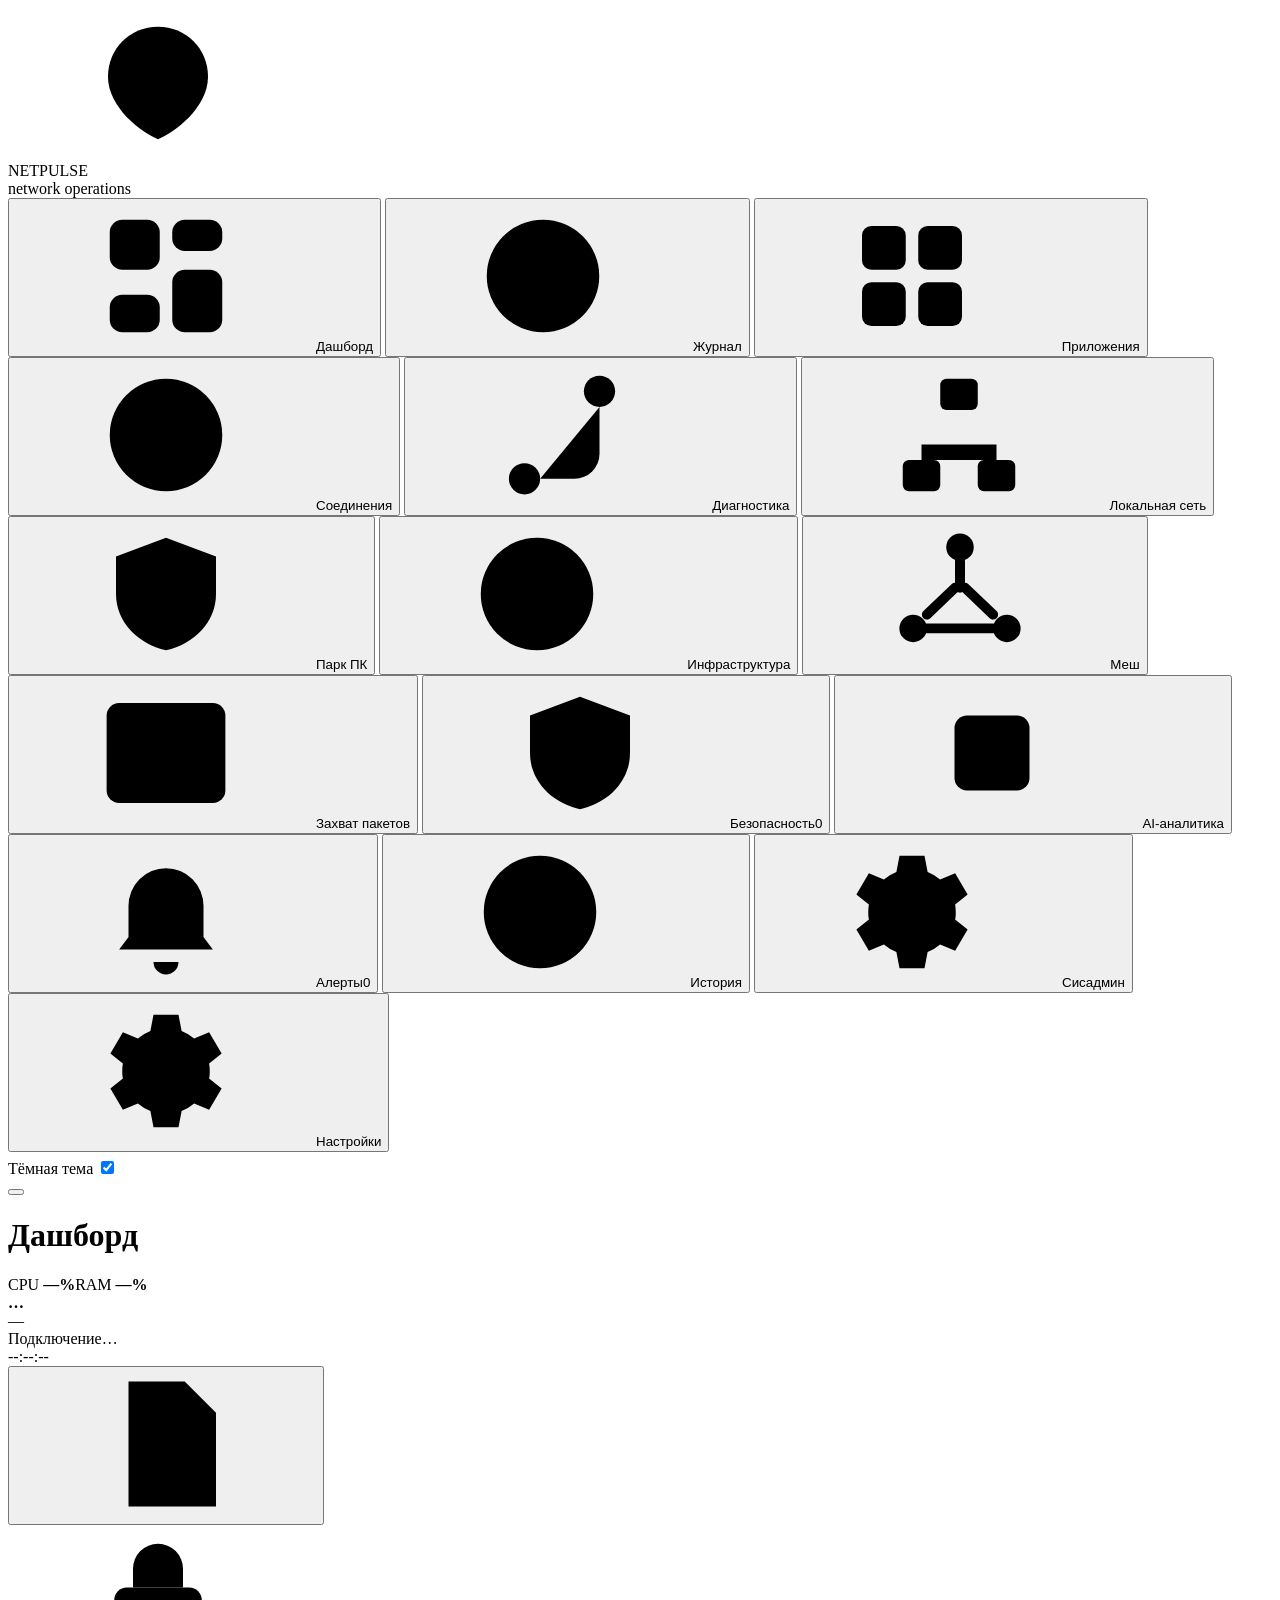
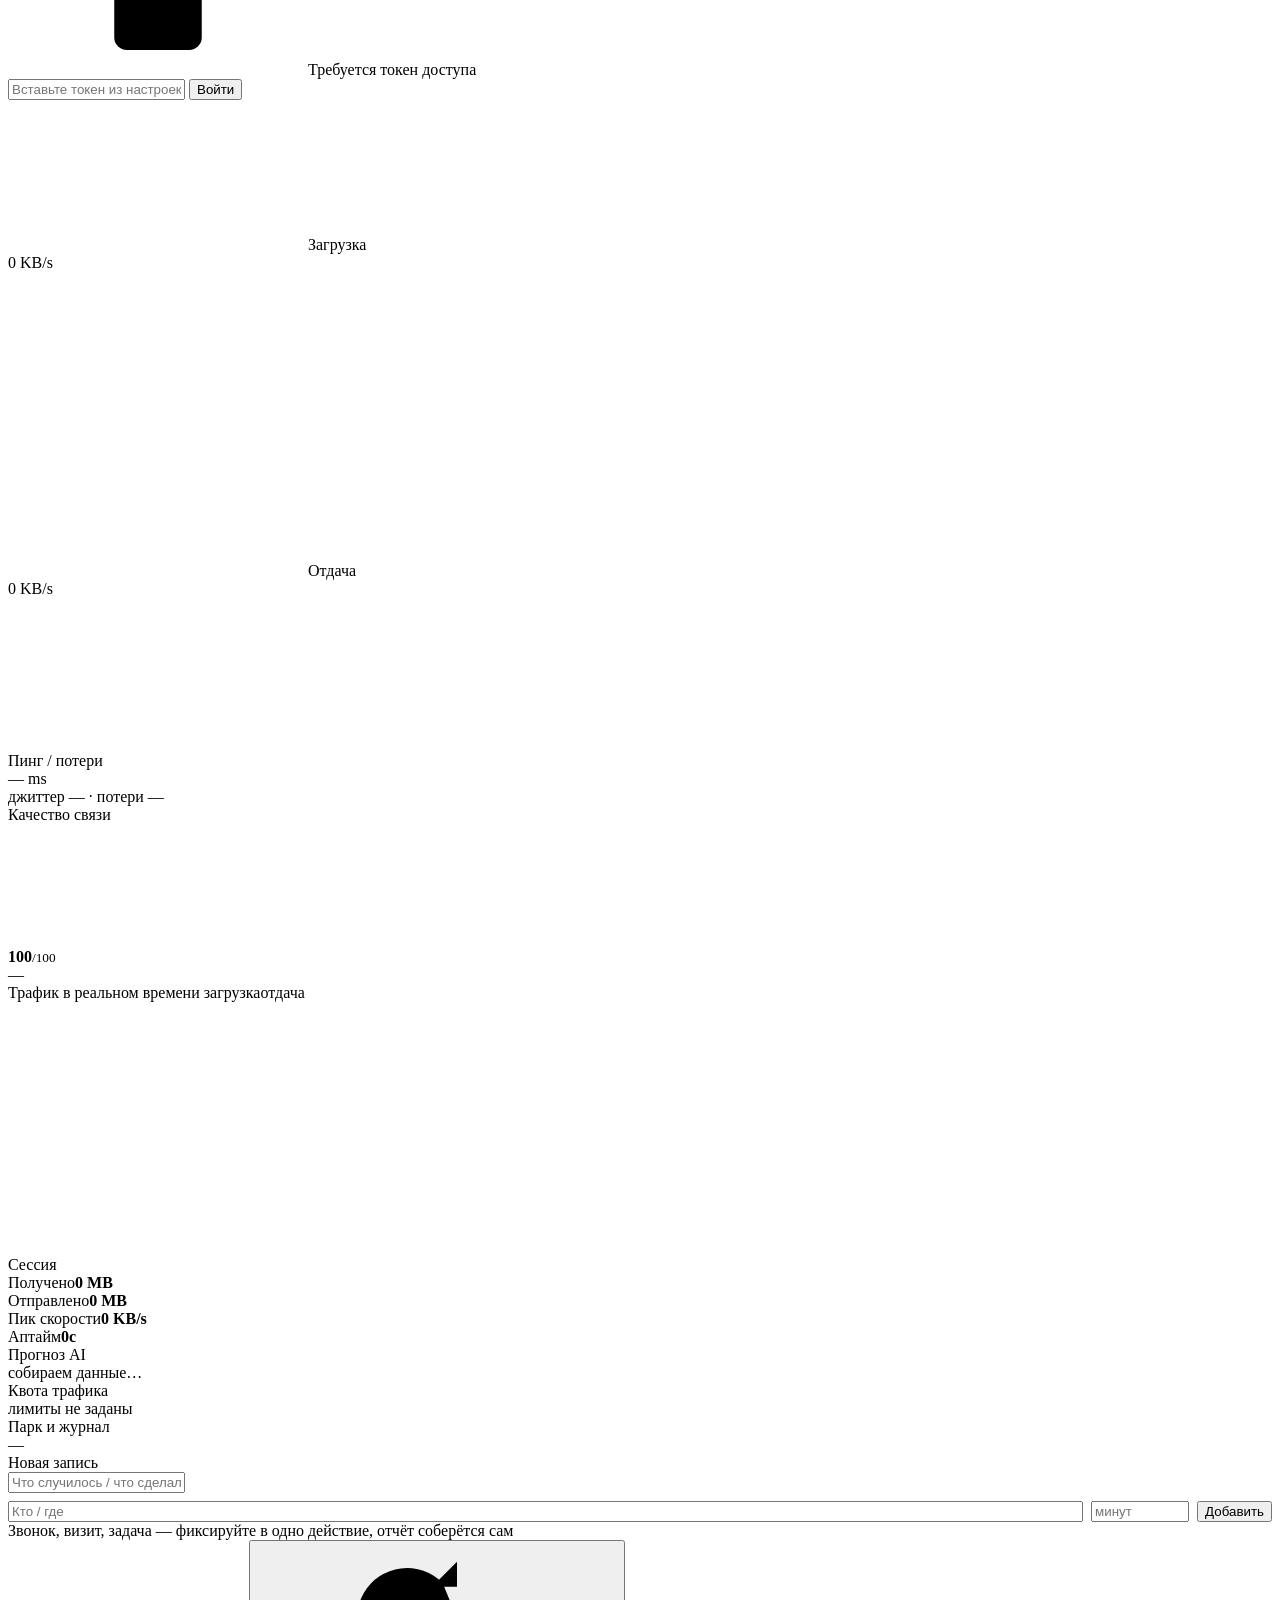
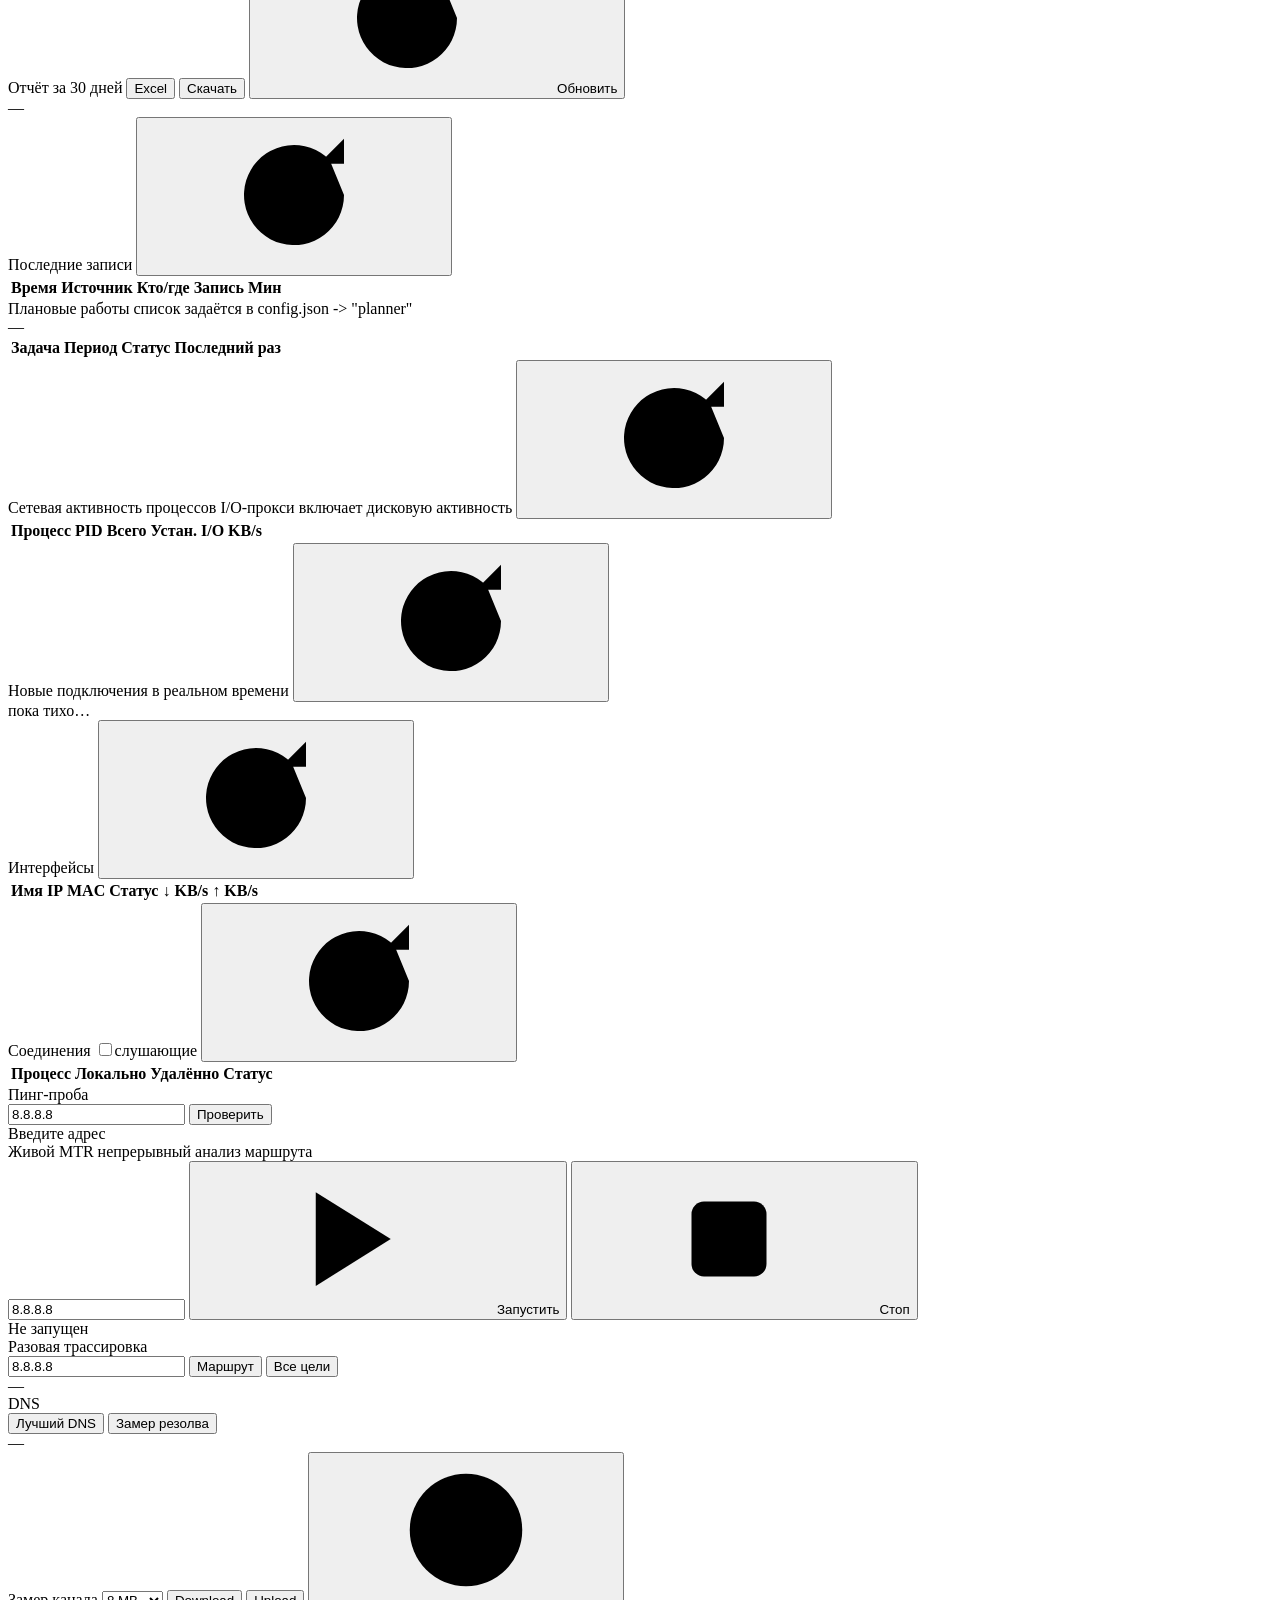
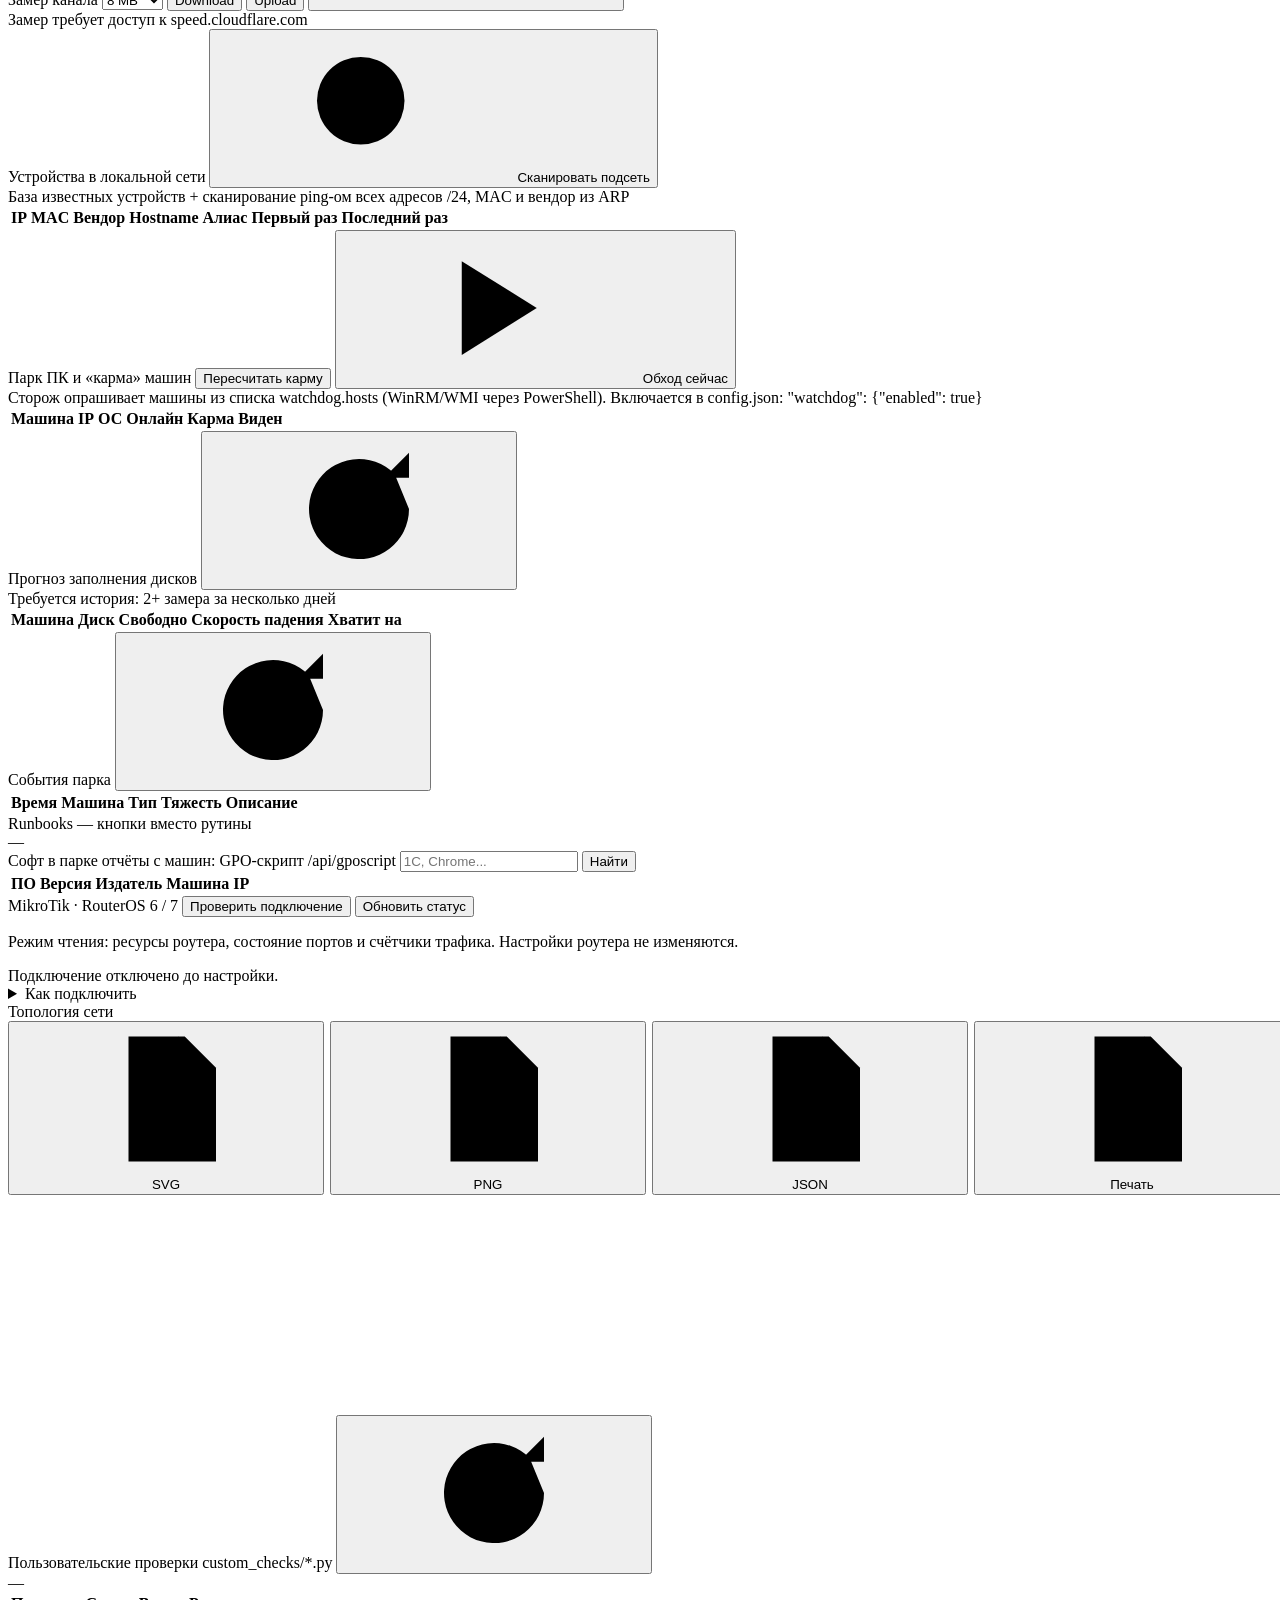
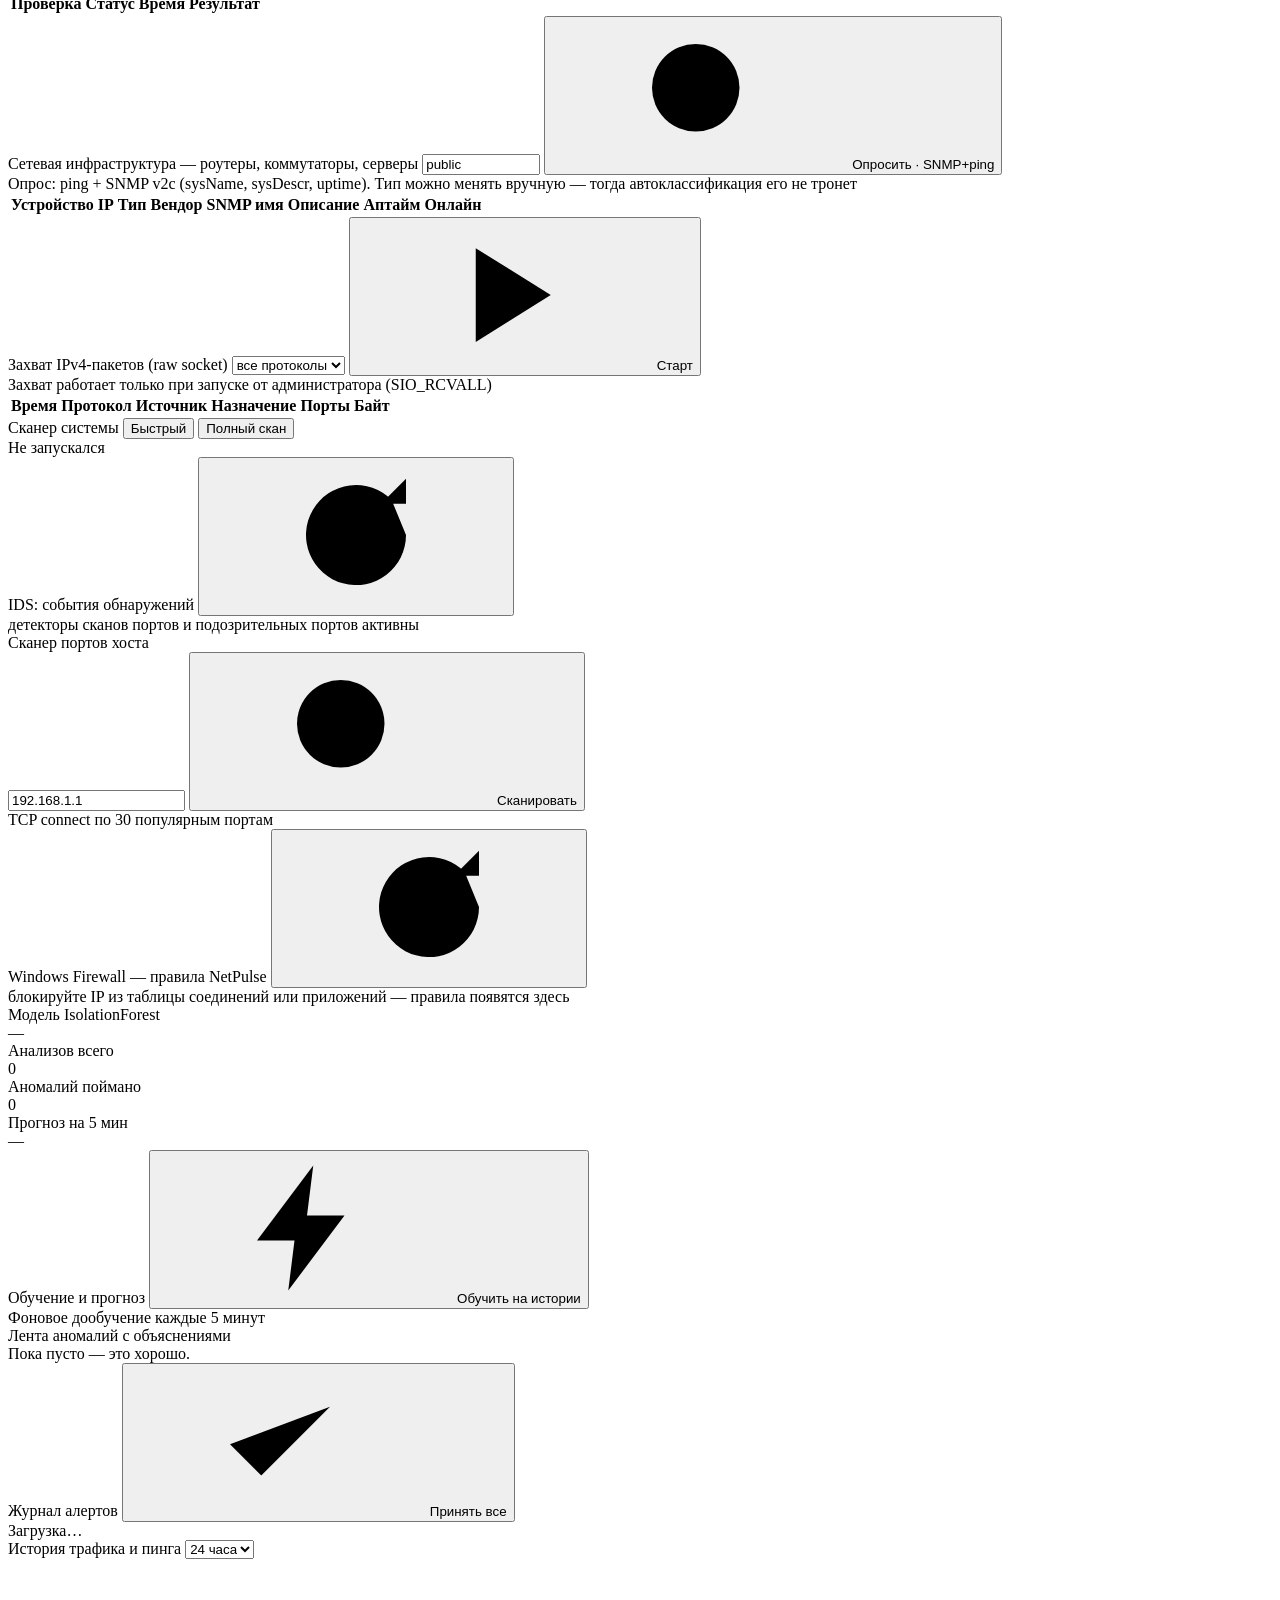
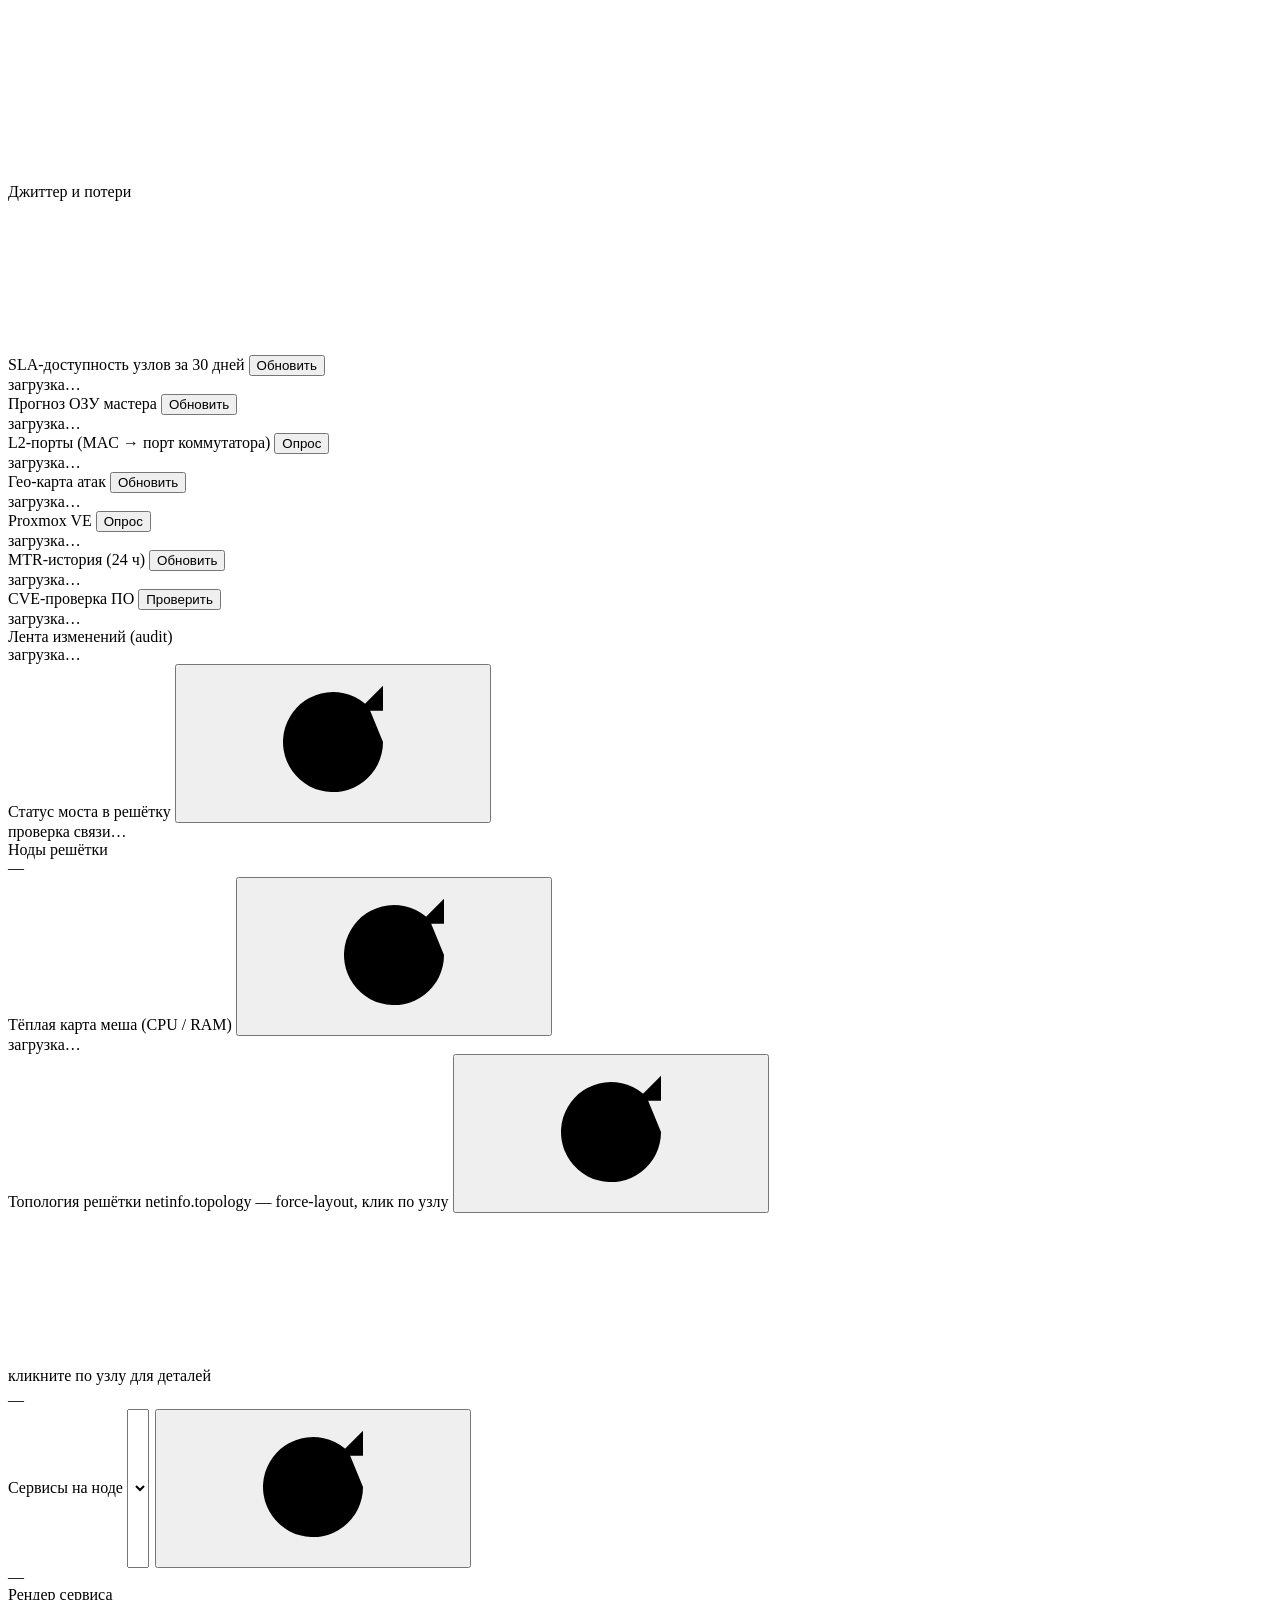
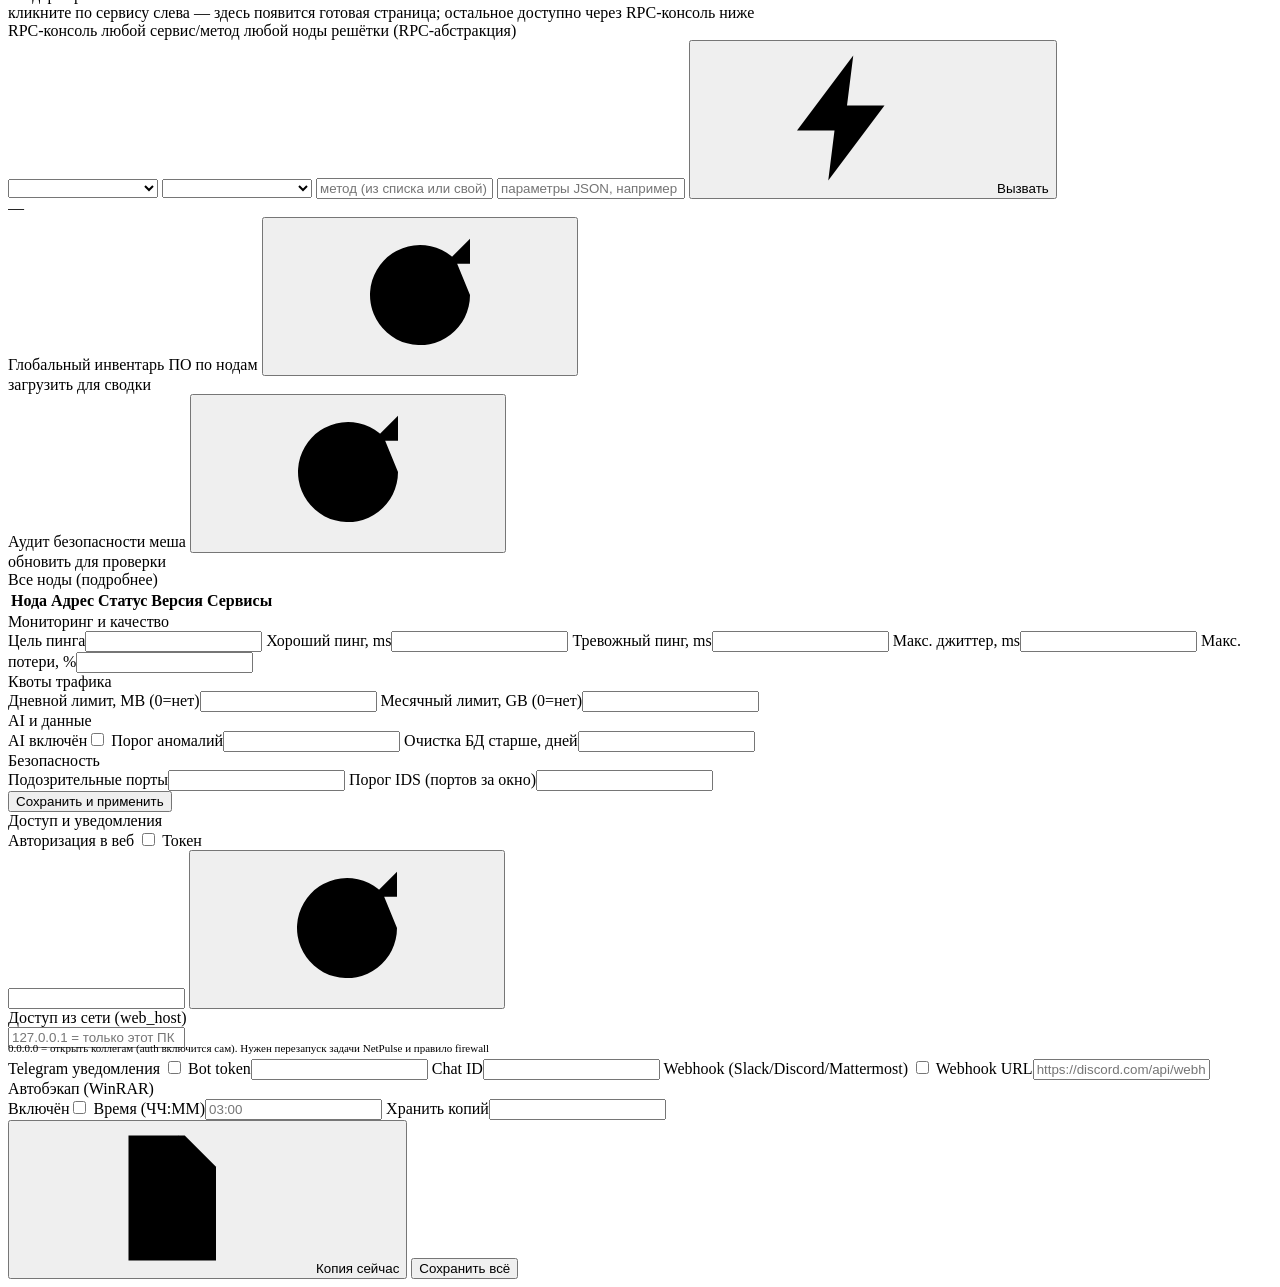
==== commit e92c0a15: "Add verified TLS MikroTik polling and Prometheus Grafana integration" ====
--- a/netpulse/web/index.html
+++ b/netpulse/web/index.html
@@ -342,6 +342,25 @@
     <!-- ============ INFRA ============ -->
     <section class="view" id="view-infra">
       <div class="card">
+        <div class="card-title">MikroTik · RouterOS 6 / 7
+          <button class="btn accent right" id="router-poll" onclick="UI.pollRouters()">Проверить подключение</button>
+          <button class="btn ghost right" onclick="UI.loadRouters()">Обновить статус</button>
+        </div>
+        <p class="muted">Режим чтения: ресурсы роутера, состояние портов и счётчики трафика. Настройки роутера не изменяются.</p>
+        <div id="router-status" role="status" class="result-box muted">Подключение отключено до настройки.</div>
+        <div id="router-devices"></div>
+        <details><summary>Как подключить</summary><div class="result-box">
+          <p>В config.json добавьте mikrotik.enabled=true и devices. Для RouterOS 7 — transport: rest; для 6/7 — api_ssl. Пароль задаётся на машине NetPulse через password_env. Нужны отдельный пользователь с правами чтения и доверенный TLS-сертификат.</p>
+          <pre style="white-space:pre-wrap;overflow-wrap:anywhere">"mikrotik": {"enabled": true, "poll_interval_sec": 30,
+  "devices": [{"id": "edge", "url": "https://router.example:8729",
+    "transport": "api_ssl", "username": "netpulse-read",
+    "password_env": "NP_ROUTER_EDGE_PASSWORD", "ca_file": "router-ca.pem"}]}</pre>
+          <p>После изменения локального конфига перезапустите NetPulse. Для RouterOS до 6.43 добавьте legacy_login: true. Устройства без современного API-SSL/TLS требуют обновления; проверка сертификатов не отключается.</p>
+          <p>Графики и оповещения: готовый стек Prometheus + Grafana находится в deploy/observability; Zabbix может читать те же метрики через HTTP.</p>
+        </div></details>
+      </div>
+
+      <div class="card">
         <div class="card-title">Топология сети
           <span class="right" style="display:inline-flex;gap:6px">
             <button class="mini-btn" title="Скачать SVG" onclick="UI.exportMap('svg')"><svg class="ic sm"><use href="#i-doc"/></svg>SVG</button>
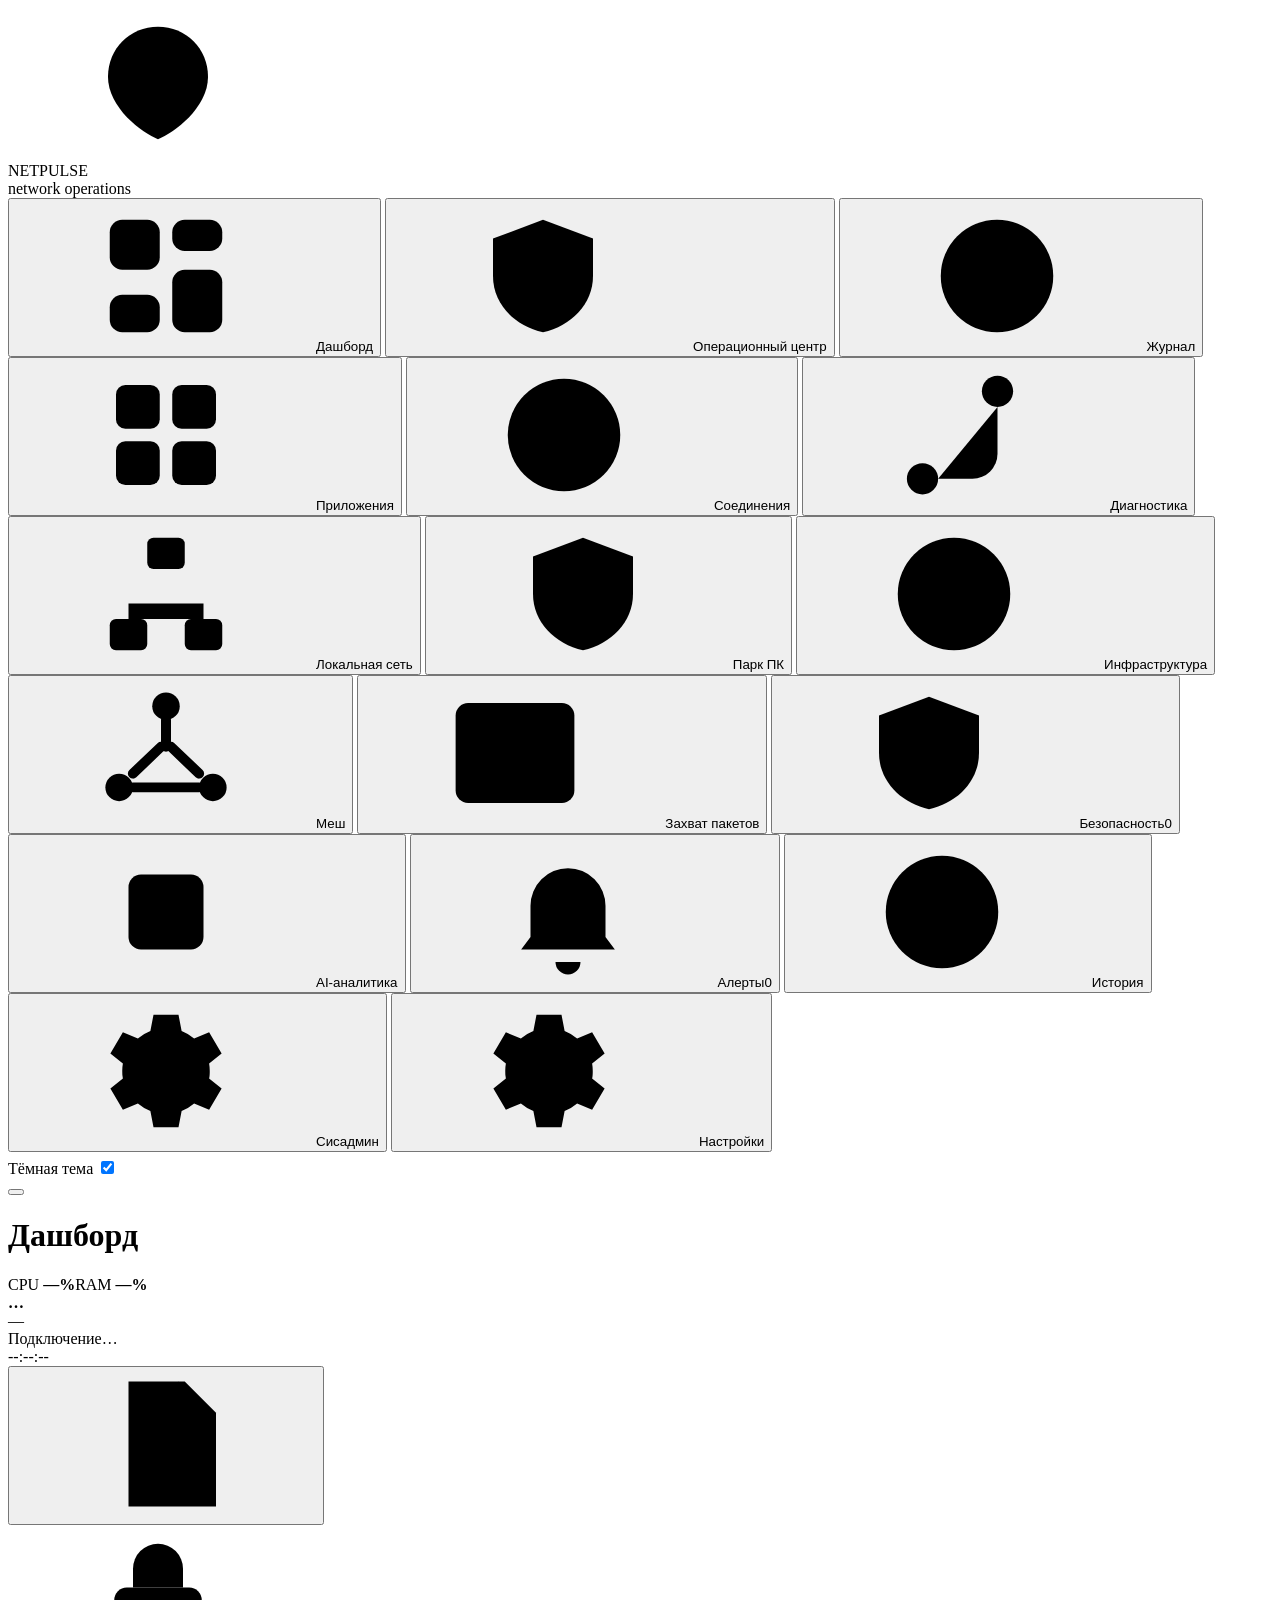
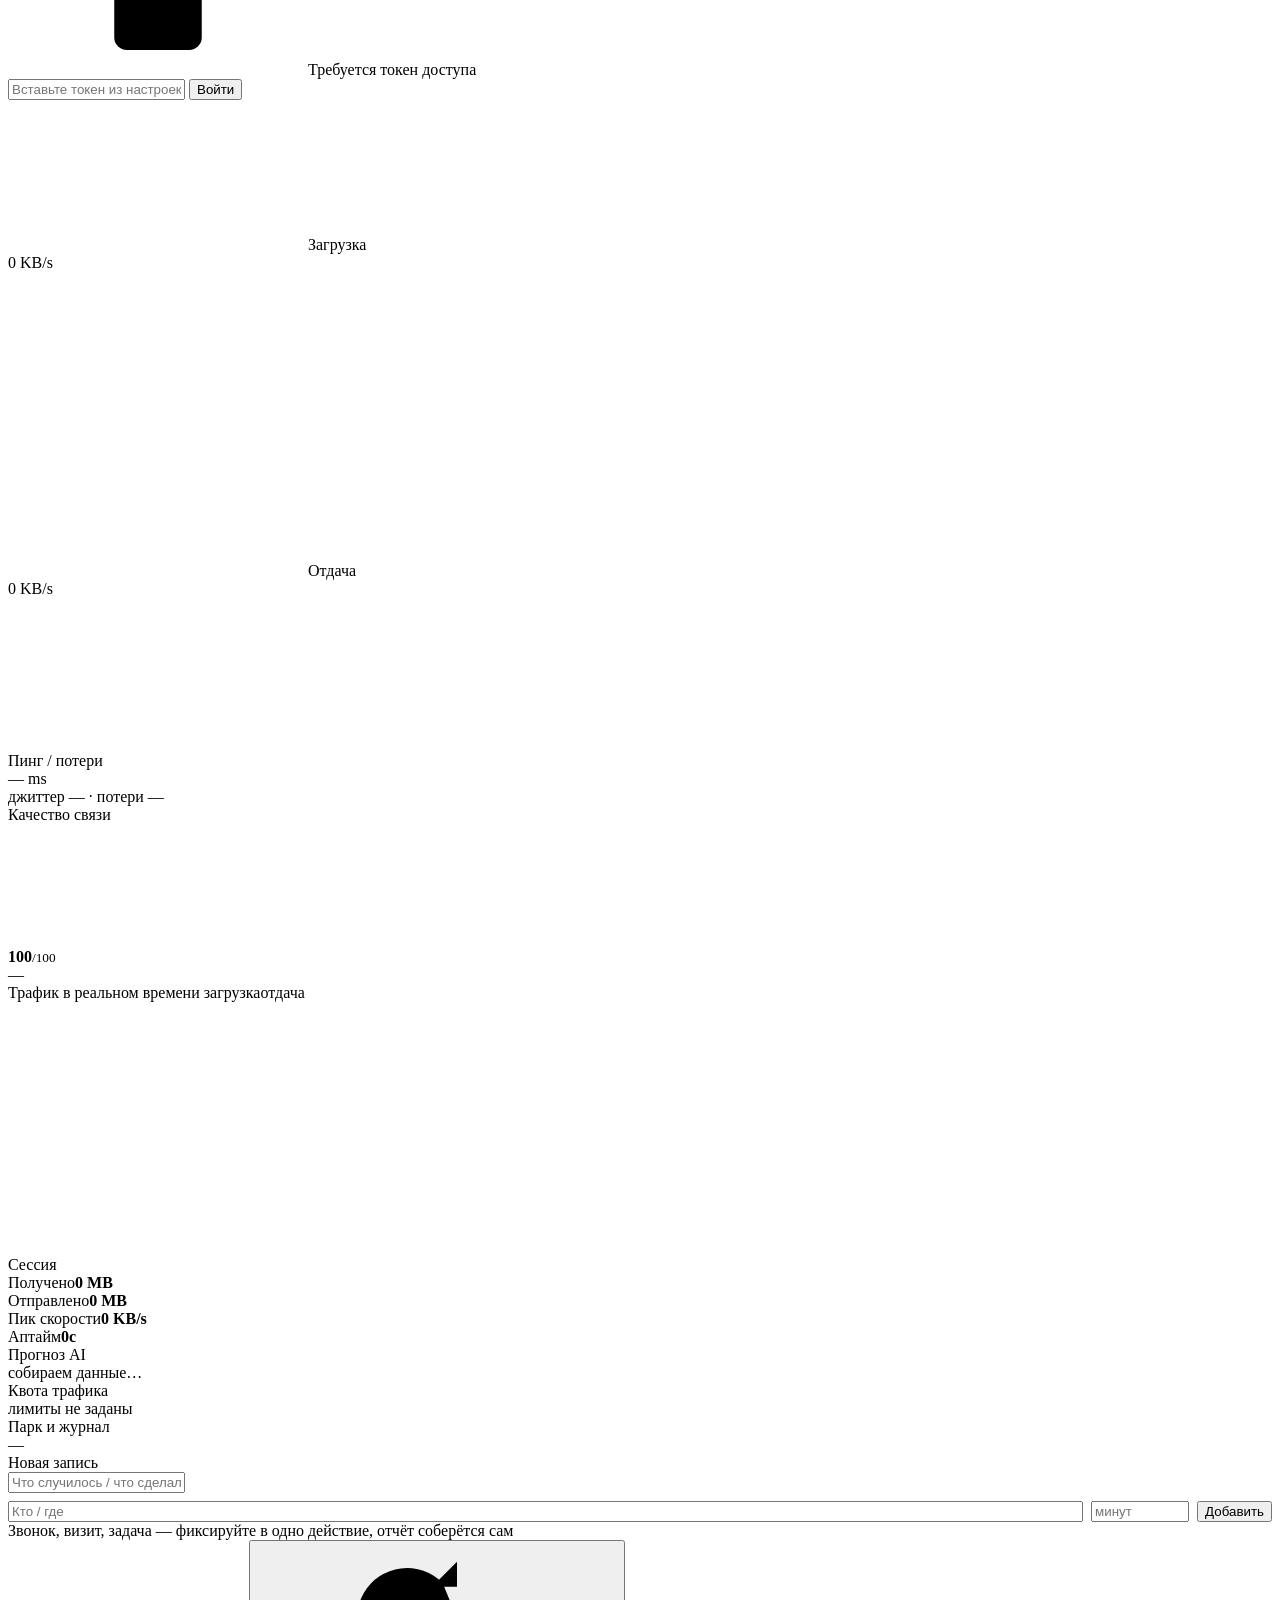
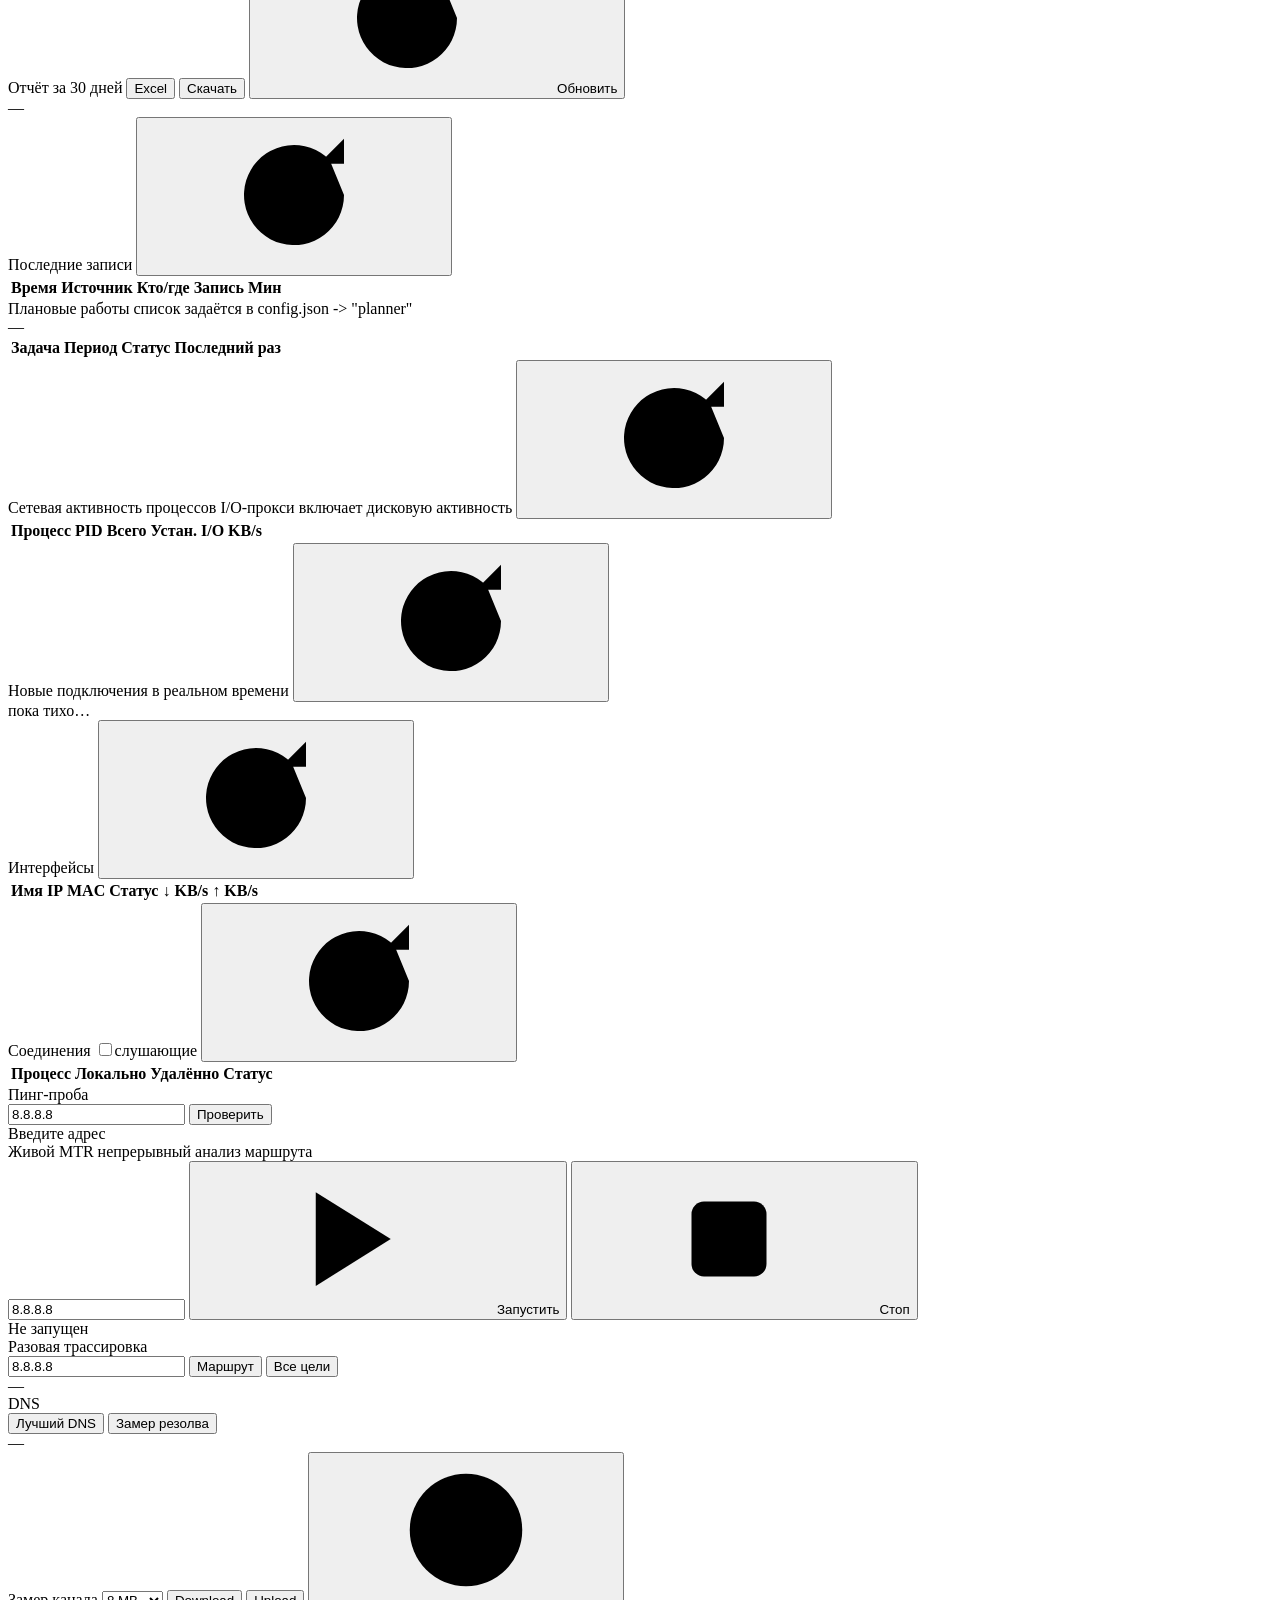
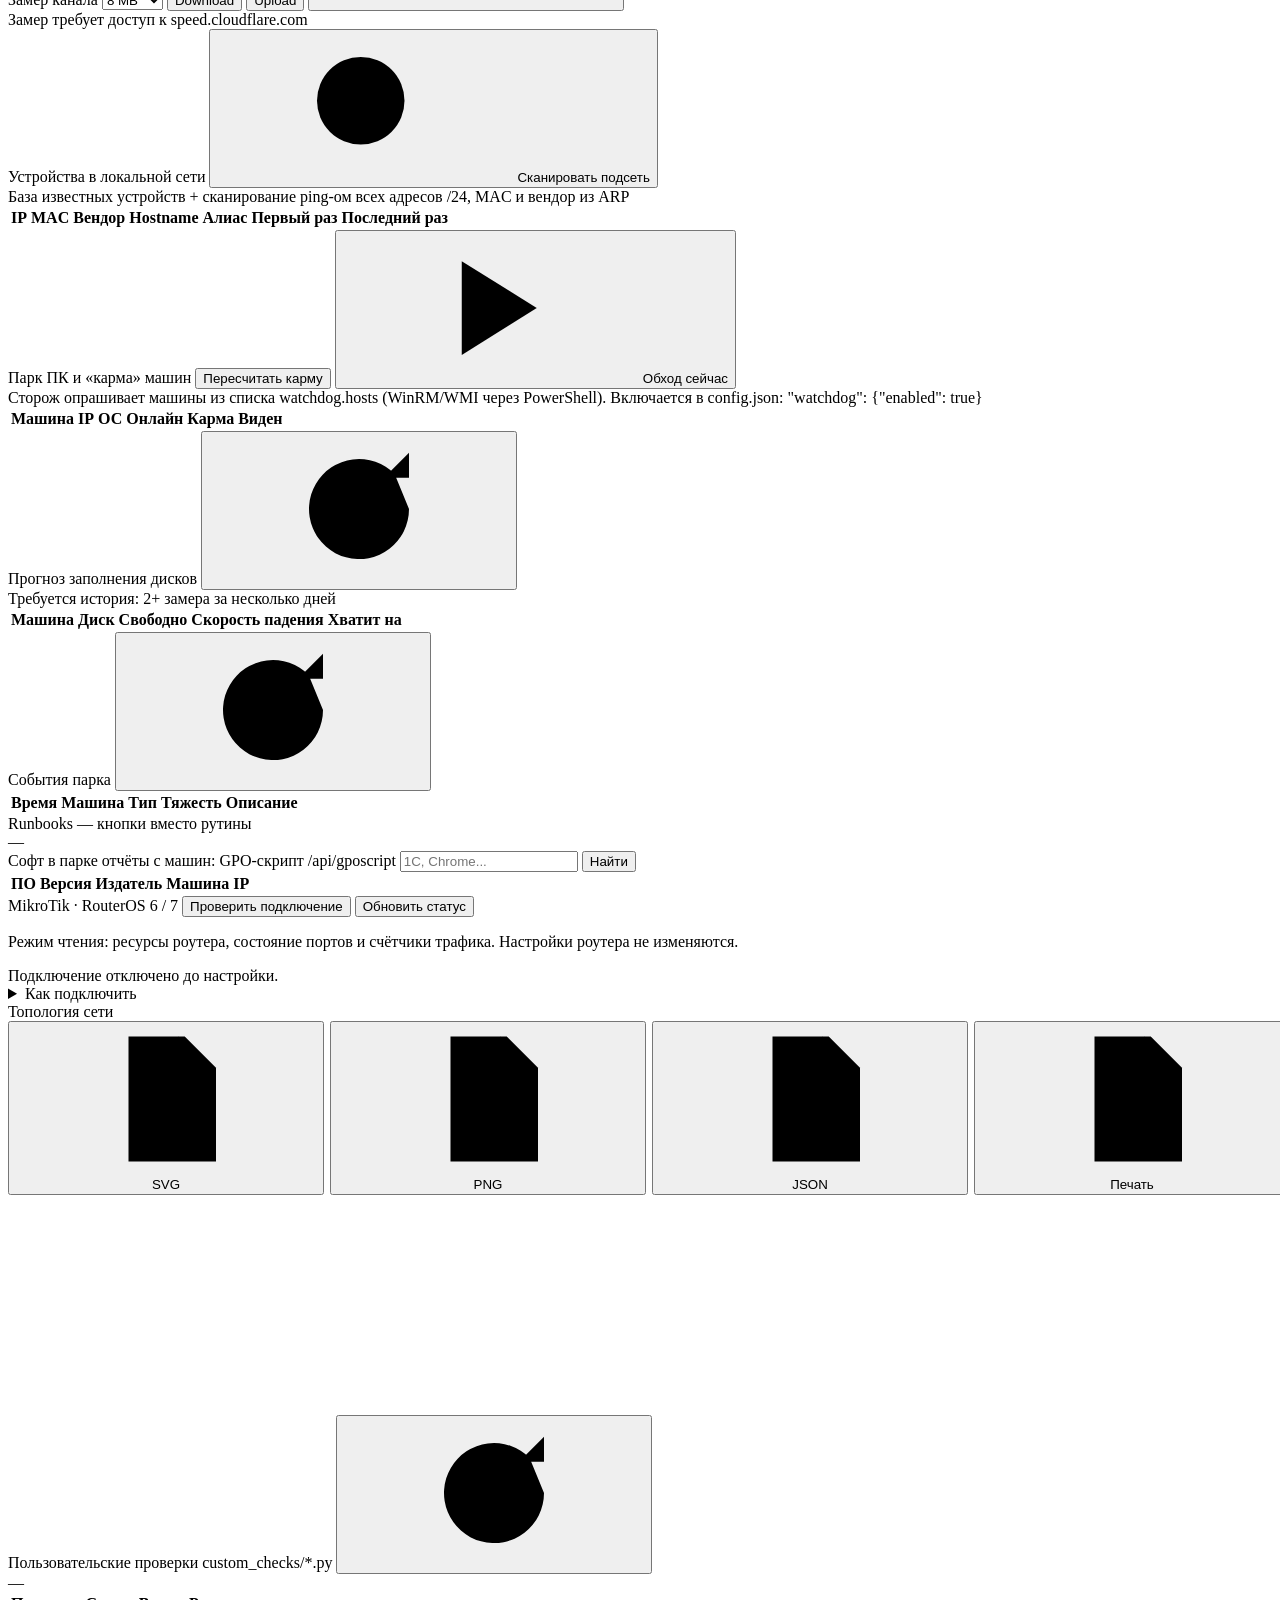
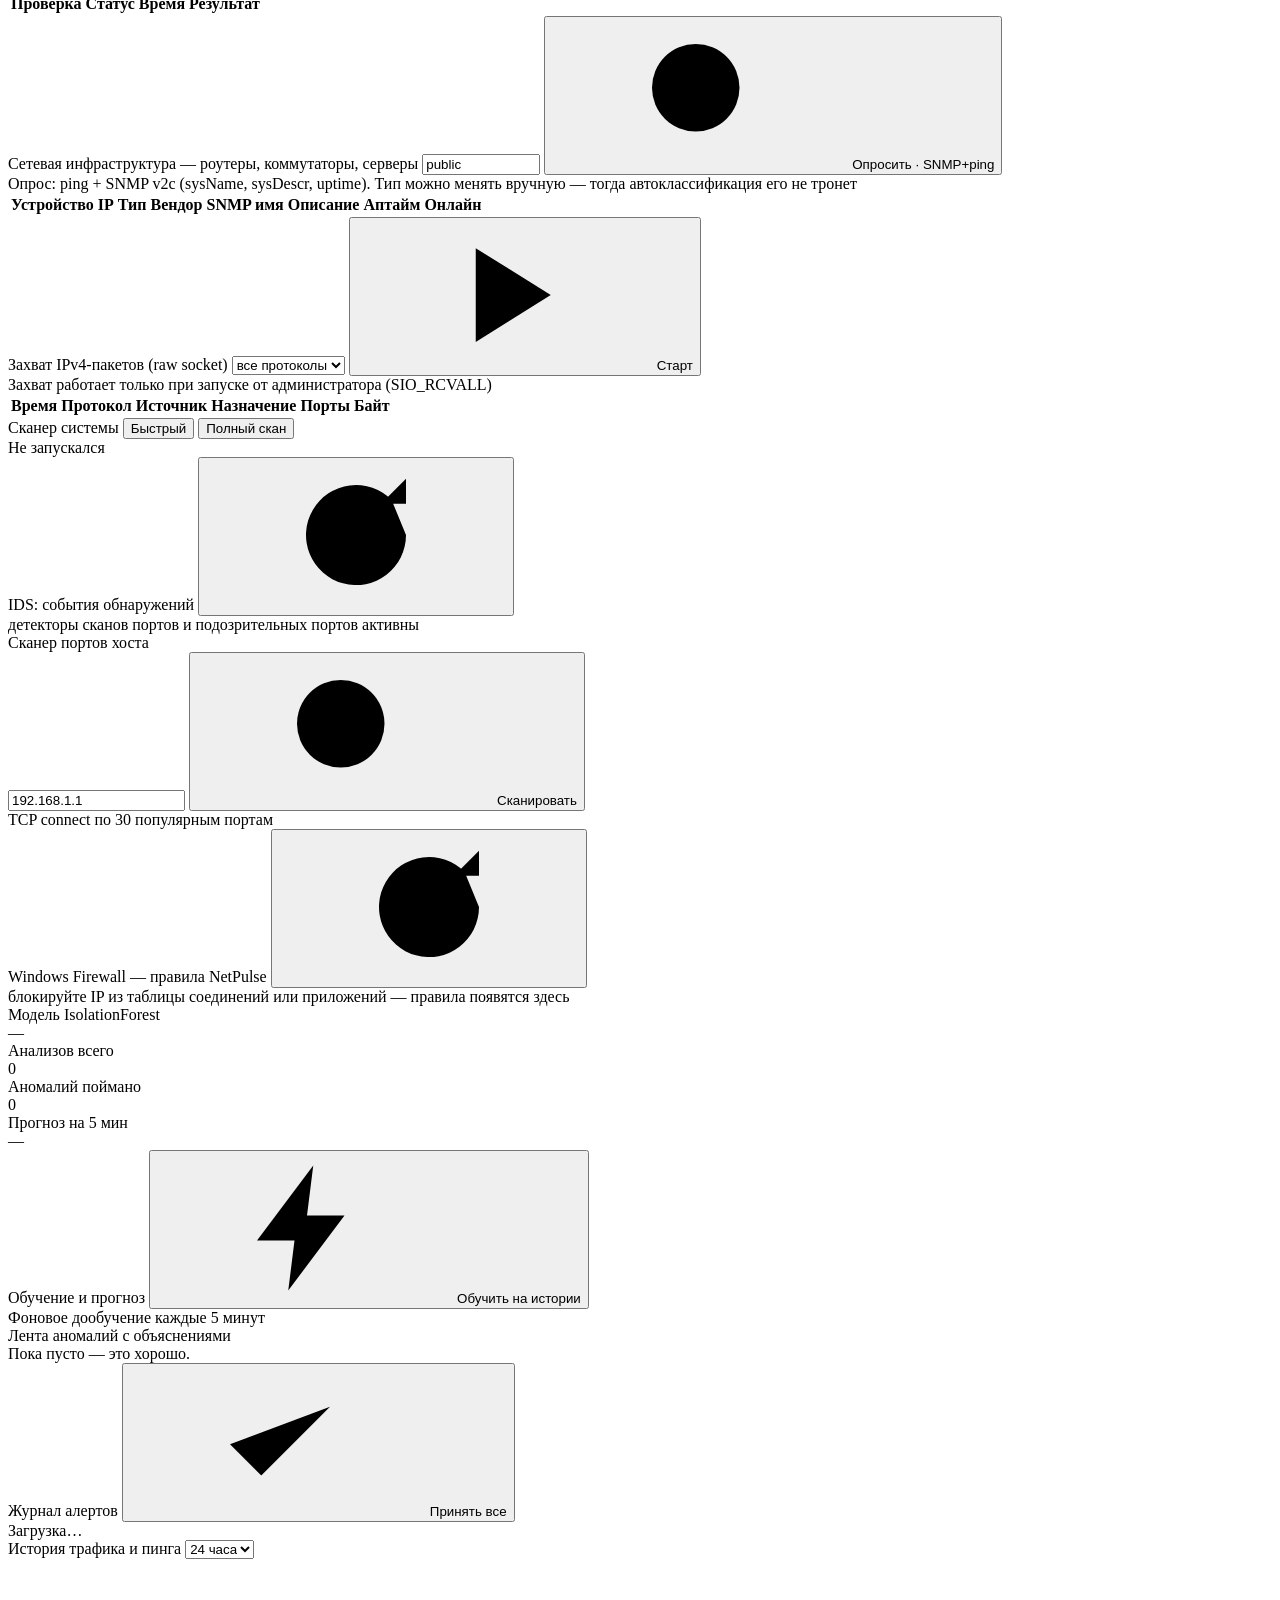
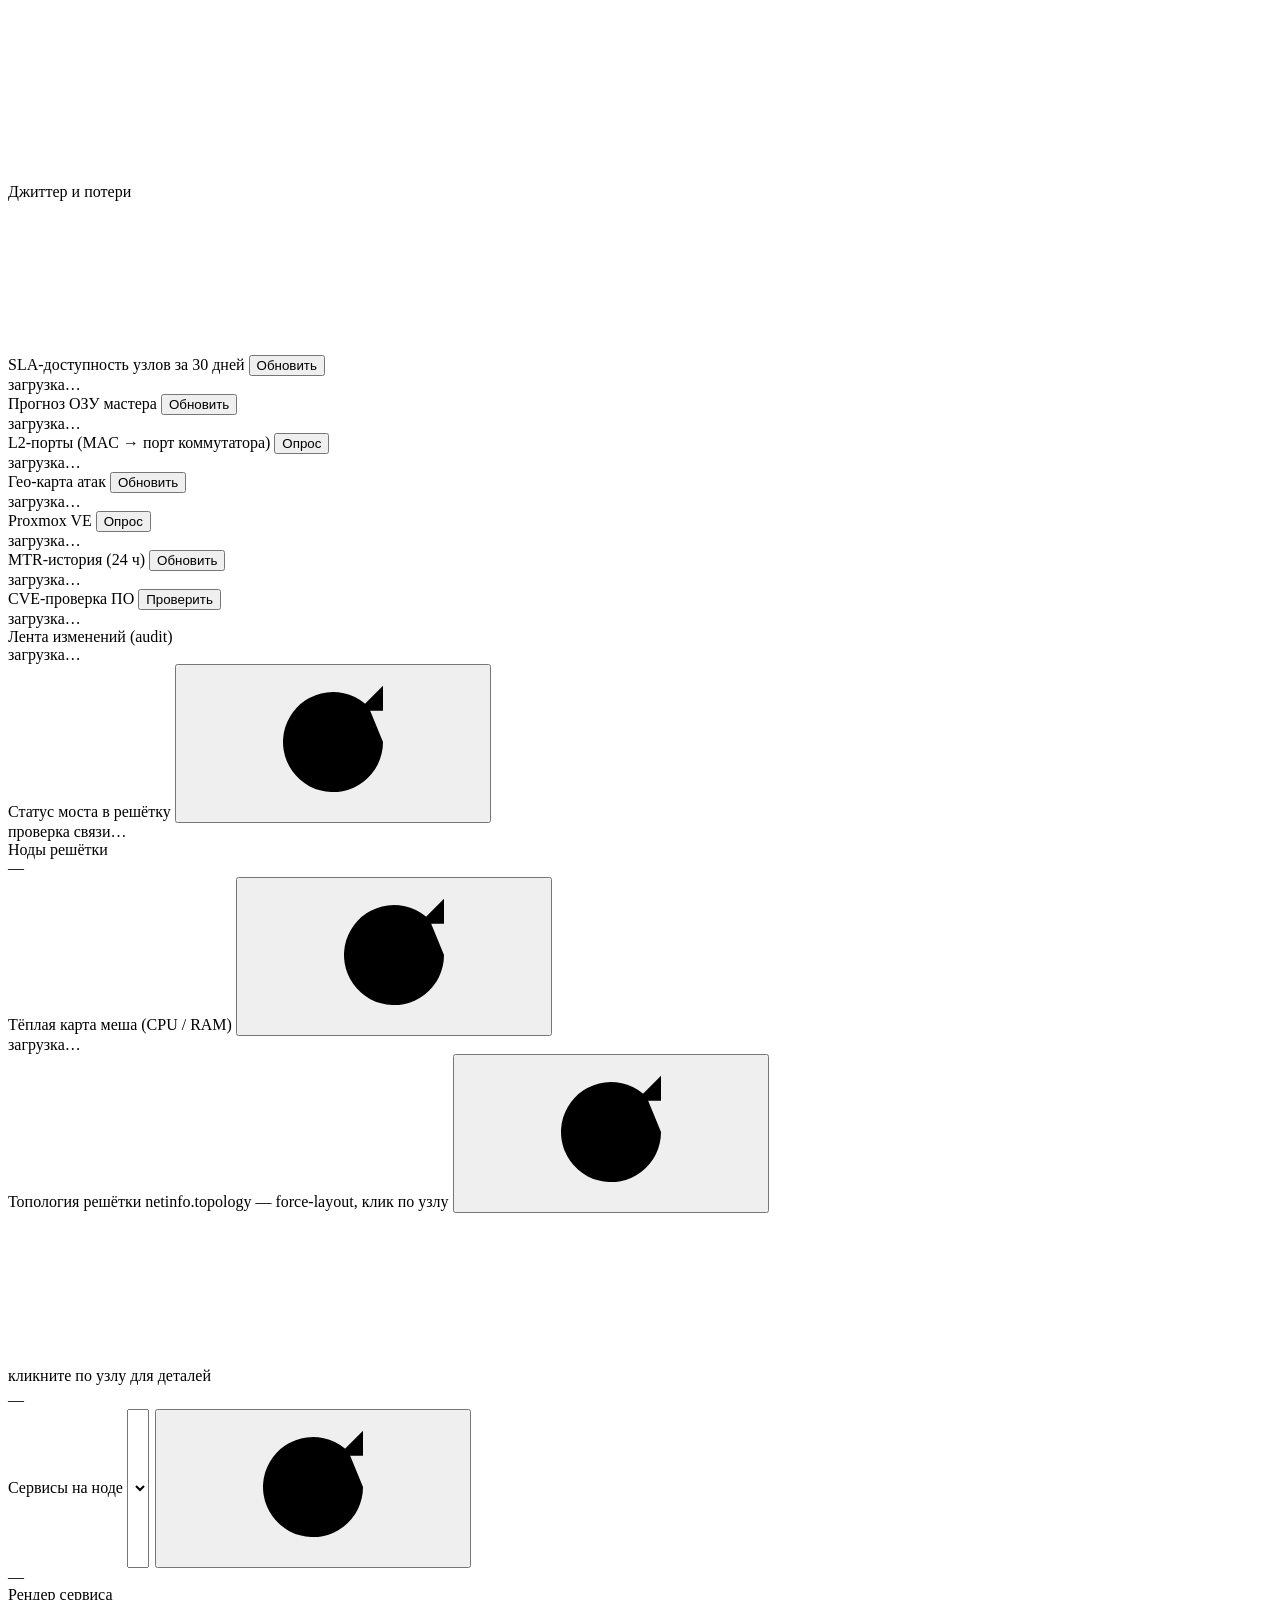
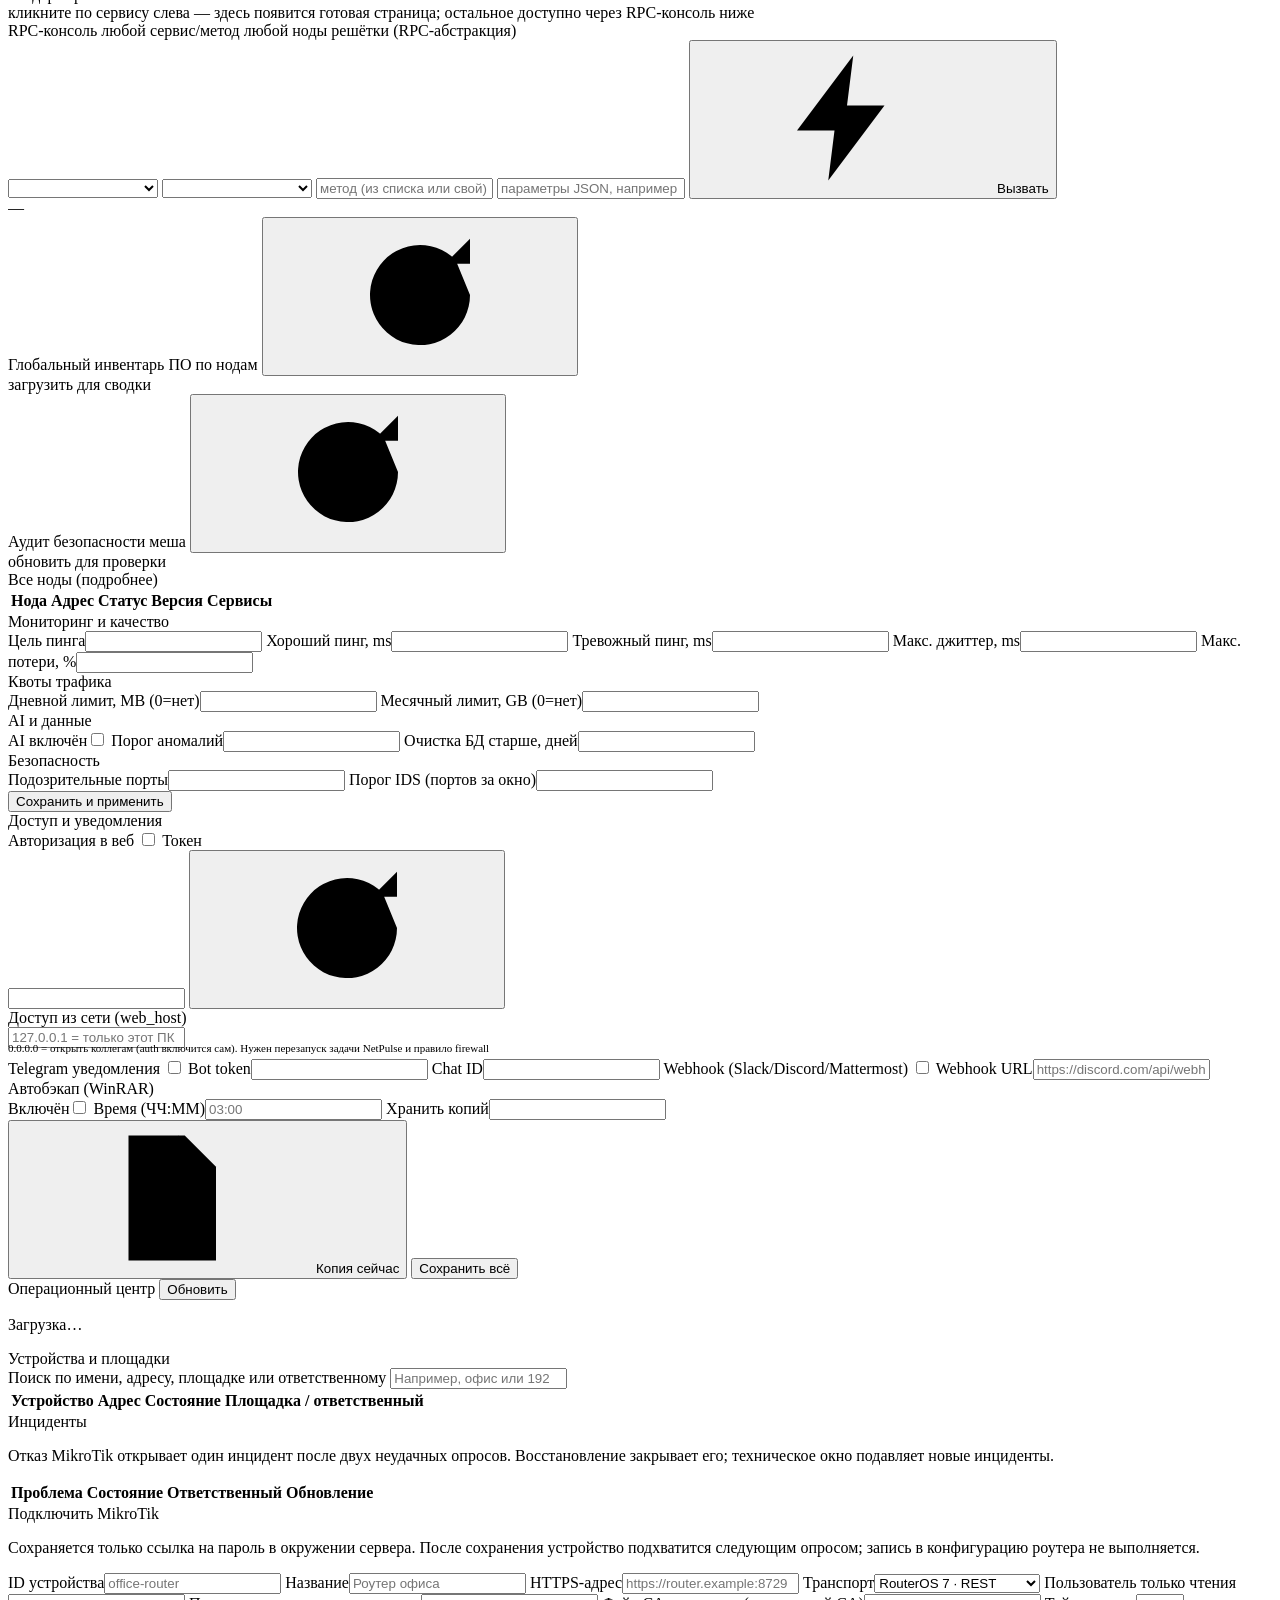
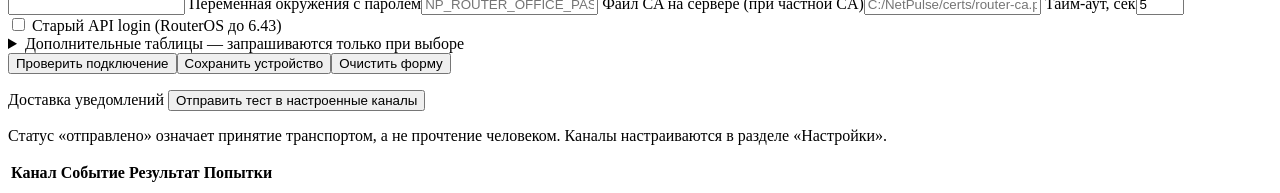
==== commit 120228cc: "Add persistent operations center and Alertmanager integration" ====
--- a/netpulse/web/index.html
+++ b/netpulse/web/index.html
@@ -51,6 +51,7 @@
 
     <nav id="nav">
       <button data-view="dashboard" class="nav-btn active"><svg class="ic"><use href="#i-dash"/></svg>Дашборд</button>
+      <button data-view="operations" class="nav-btn"><svg class="ic"><use href="#i-shield"/></svg>Операционный центр</button>
       <button data-view="journal" class="nav-btn"><svg class="ic"><use href="#i-clock"/></svg>Журнал</button>
       <button data-view="apps" class="nav-btn"><svg class="ic"><use href="#i-apps"/></svg>Приложения<span id="apps-live-dot" class="live-dot hidden"></span></button>
       <button data-view="traffic" class="nav-btn"><svg class="ic"><use href="#i-globe"/></svg>Соединения</button>
@@ -666,10 +667,53 @@
       </div>
     </section>
 
+
+    <section class="view" id="view-operations">
+      <div class="card"><div class="card-title">Операционный центр <button class="btn ghost right" onclick="Ops.load()">Обновить</button></div>
+        <p id="ops-summary" role="status">Загрузка…</p><div id="ops-health" class="muted"></div>
+      </div>
+      <div class="card"><div class="card-title">Устройства и площадки</div>
+        <label>Поиск по имени, адресу, площадке или ответственному <input id="ops-search" type="search" maxlength="160" placeholder="Например, офис или 192.168…"></label>
+        <div class="ops-scroll"><table class="tbl"><thead><tr><th>Устройство</th><th>Адрес</th><th>Состояние</th><th>Площадка / ответственный</th></tr></thead><tbody id="ops-devices"></tbody></table></div>
+        <div id="ops-device-detail" hidden></div>
+      </div>
+      <div class="card"><div class="card-title">Инциденты</div>
+        <p class="muted">Отказ MikroTik открывает один инцидент после двух неудачных опросов. Восстановление закрывает его; техническое окно подавляет новые инциденты.</p>
+        <div class="ops-scroll"><table class="tbl"><thead><tr><th>Проблема</th><th>Состояние</th><th>Ответственный</th><th>Обновление</th></tr></thead><tbody id="ops-incidents"></tbody></table></div>
+        <div id="ops-incident-detail" hidden></div>
+      </div>
+      <div class="card" id="ops-admin"><div class="card-title">Подключить MikroTik</div>
+        <p class="muted">Сохраняется только ссылка на пароль в окружении сервера. После сохранения устройство подхватится следующим опросом; запись в конфигурацию роутера не выполняется.</p>
+        <form id="ops-setup-form"><div class="ops-grid">
+          <label>ID устройства<input name="id" required pattern="[A-Za-z0-9_-]{1,48}" maxlength="48" placeholder="office-router"></label>
+          <label>Название<input name="name" maxlength="160" placeholder="Роутер офиса"></label>
+          <label>HTTPS-адрес<input name="url" required placeholder="https://router.example:8729"></label>
+          <label>Транспорт<select name="transport"><option value="rest">RouterOS 7 · REST</option><option value="api_ssl">RouterOS 6/7 · API-SSL</option></select></label>
+          <label>Пользователь только чтения<input name="username" required maxlength="128" autocomplete="off"></label>
+          <label>Переменная окружения с паролем<input name="password_env" required pattern="[A-Za-z_][A-Za-z0-9_]{0,127}" placeholder="NP_ROUTER_OFFICE_PASSWORD"></label>
+          <label>Файл CA на сервере (при частной CA)<input name="ca_file" maxlength="512" placeholder="C:/NetPulse/certs/router-ca.pem"></label>
+          <label>Тайм-аут, сек<input name="timeout_sec" type="number" min="1" max="10" value="5" required></label>
+        </div><label><input type="checkbox" name="legacy_login"> Старый API login (RouterOS до 6.43)</label>
+        <details><summary>Дополнительные таблицы — запрашиваются только при выборе</summary><div class="ops-grid" id="ops-tables">
+          <label><input type="checkbox" name="tables" value="dhcp"> DHCP leases</label><label><input type="checkbox" name="tables" value="arp"> ARP</label>
+          <label><input type="checkbox" name="tables" value="addresses"> IP-адреса</label><label><input type="checkbox" name="tables" value="vlan"> Bridge VLAN</label>
+          <label><input type="checkbox" name="tables" value="bridge_hosts"> Bridge hosts</label><label><input type="checkbox" name="tables" value="ppp"> PPP</label>
+          <label><input type="checkbox" name="tables" value="health"> Температура / питание</label><label><input type="checkbox" name="tables" value="wifi"> Wi-Fi (новый драйвер)</label>
+          <label><input type="checkbox" name="tables" value="wireless"> Wireless (старый драйвер)</label>
+        </div></details>
+        <div class="ops-actions"><button type="button" class="btn ghost" id="ops-probe">Проверить подключение</button><button class="btn accent" type="submit">Сохранить устройство</button><button type="reset" class="btn ghost">Очистить форму</button></div>
+        <p id="ops-setup-status" role="status"></p><div id="ops-configured"></div></form>
+      </div>
+      <div class="card"><div class="card-title">Доставка уведомлений <button class="btn ghost right" id="ops-test-notifications" onclick="Ops.testNotifications()">Отправить тест в настроенные каналы</button></div>
+        <p class="muted">Статус «отправлено» означает принятие транспортом, а не прочтение человеком. Каналы настраиваются в разделе «Настройки».</p>
+        <div class="ops-scroll"><table class="tbl"><thead><tr><th>Канал</th><th>Событие</th><th>Результат</th><th>Попытки</th></tr></thead><tbody id="ops-deliveries"></tbody></table></div>
+      </div>
+    </section>
   </main>
 </div>
 
 <div id="toast-wrap"></div>
+<script src="/operations.js"></script>
 <script src="/app.js"></script>
   <script>if ("serviceWorker" in navigator) addEventListener("load", () => navigator.serviceWorker.register("/sw.js").catch(() => {}));</script>
 </body>
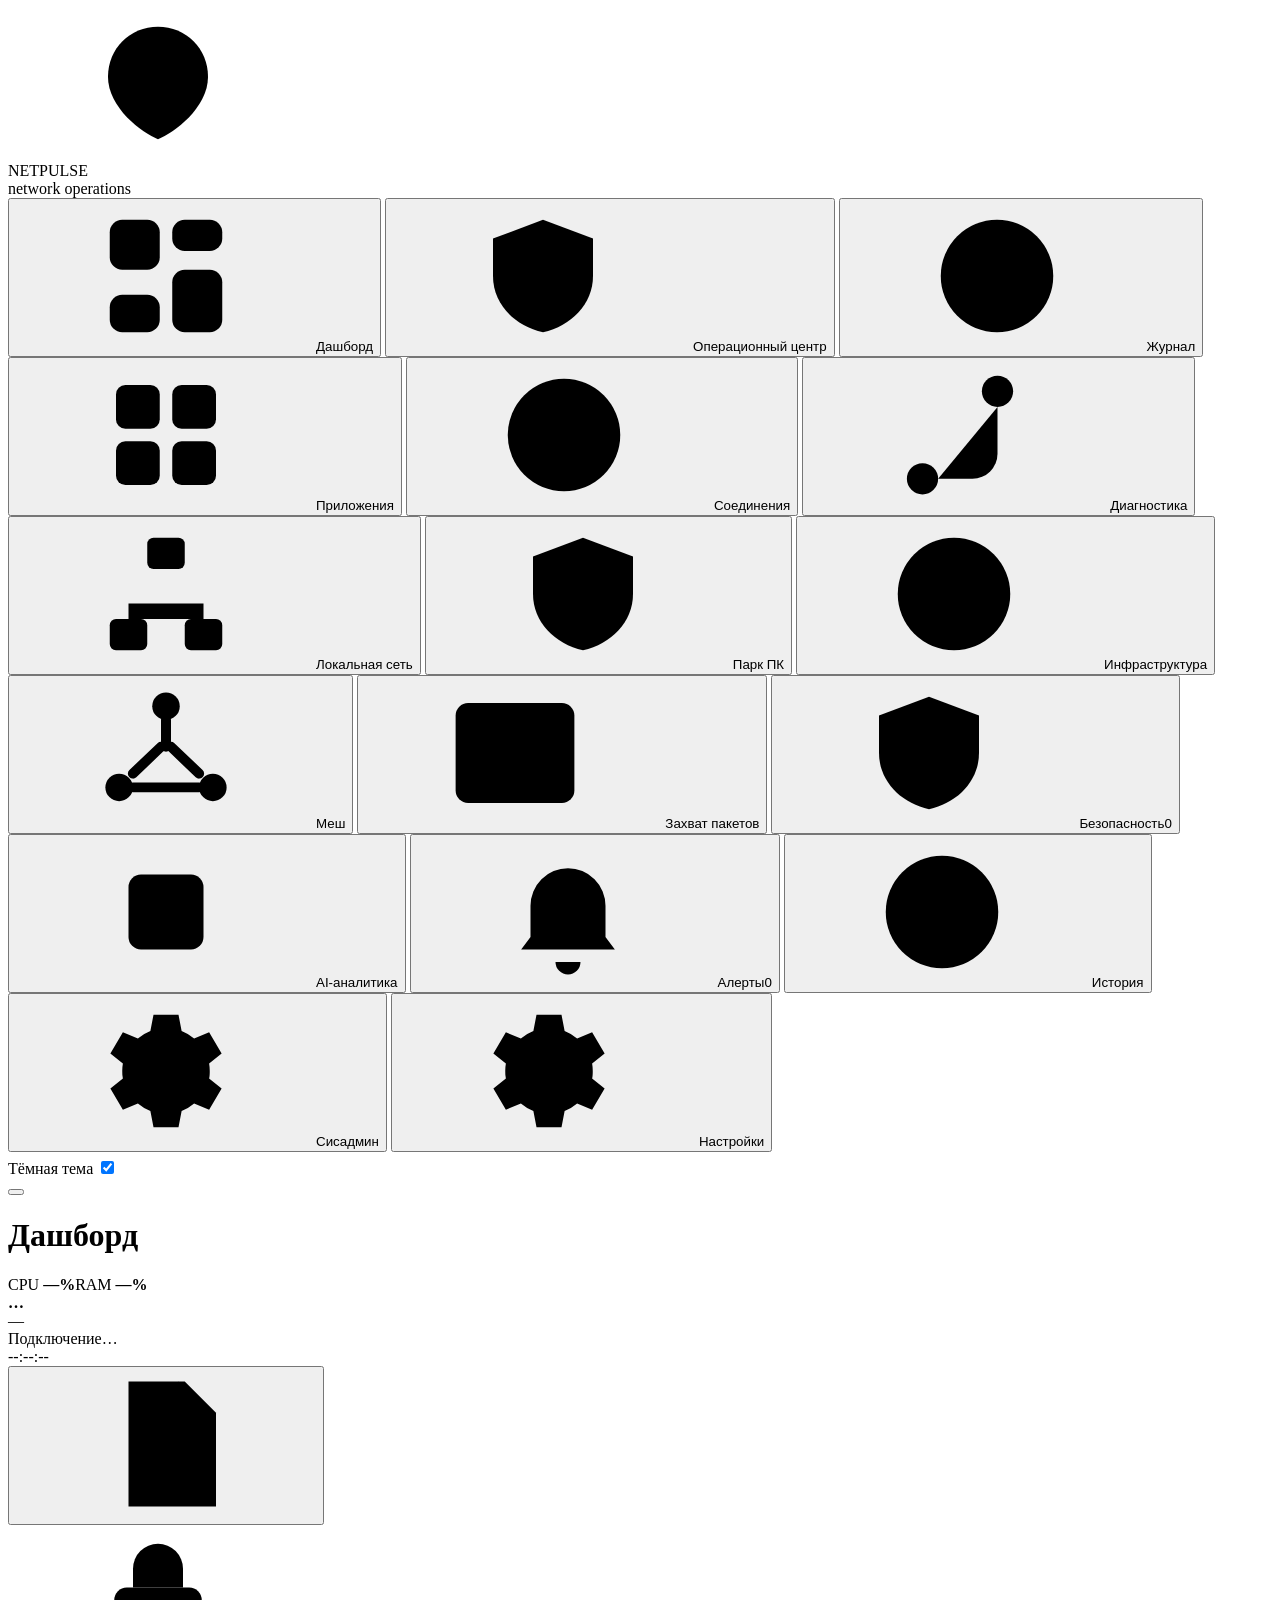
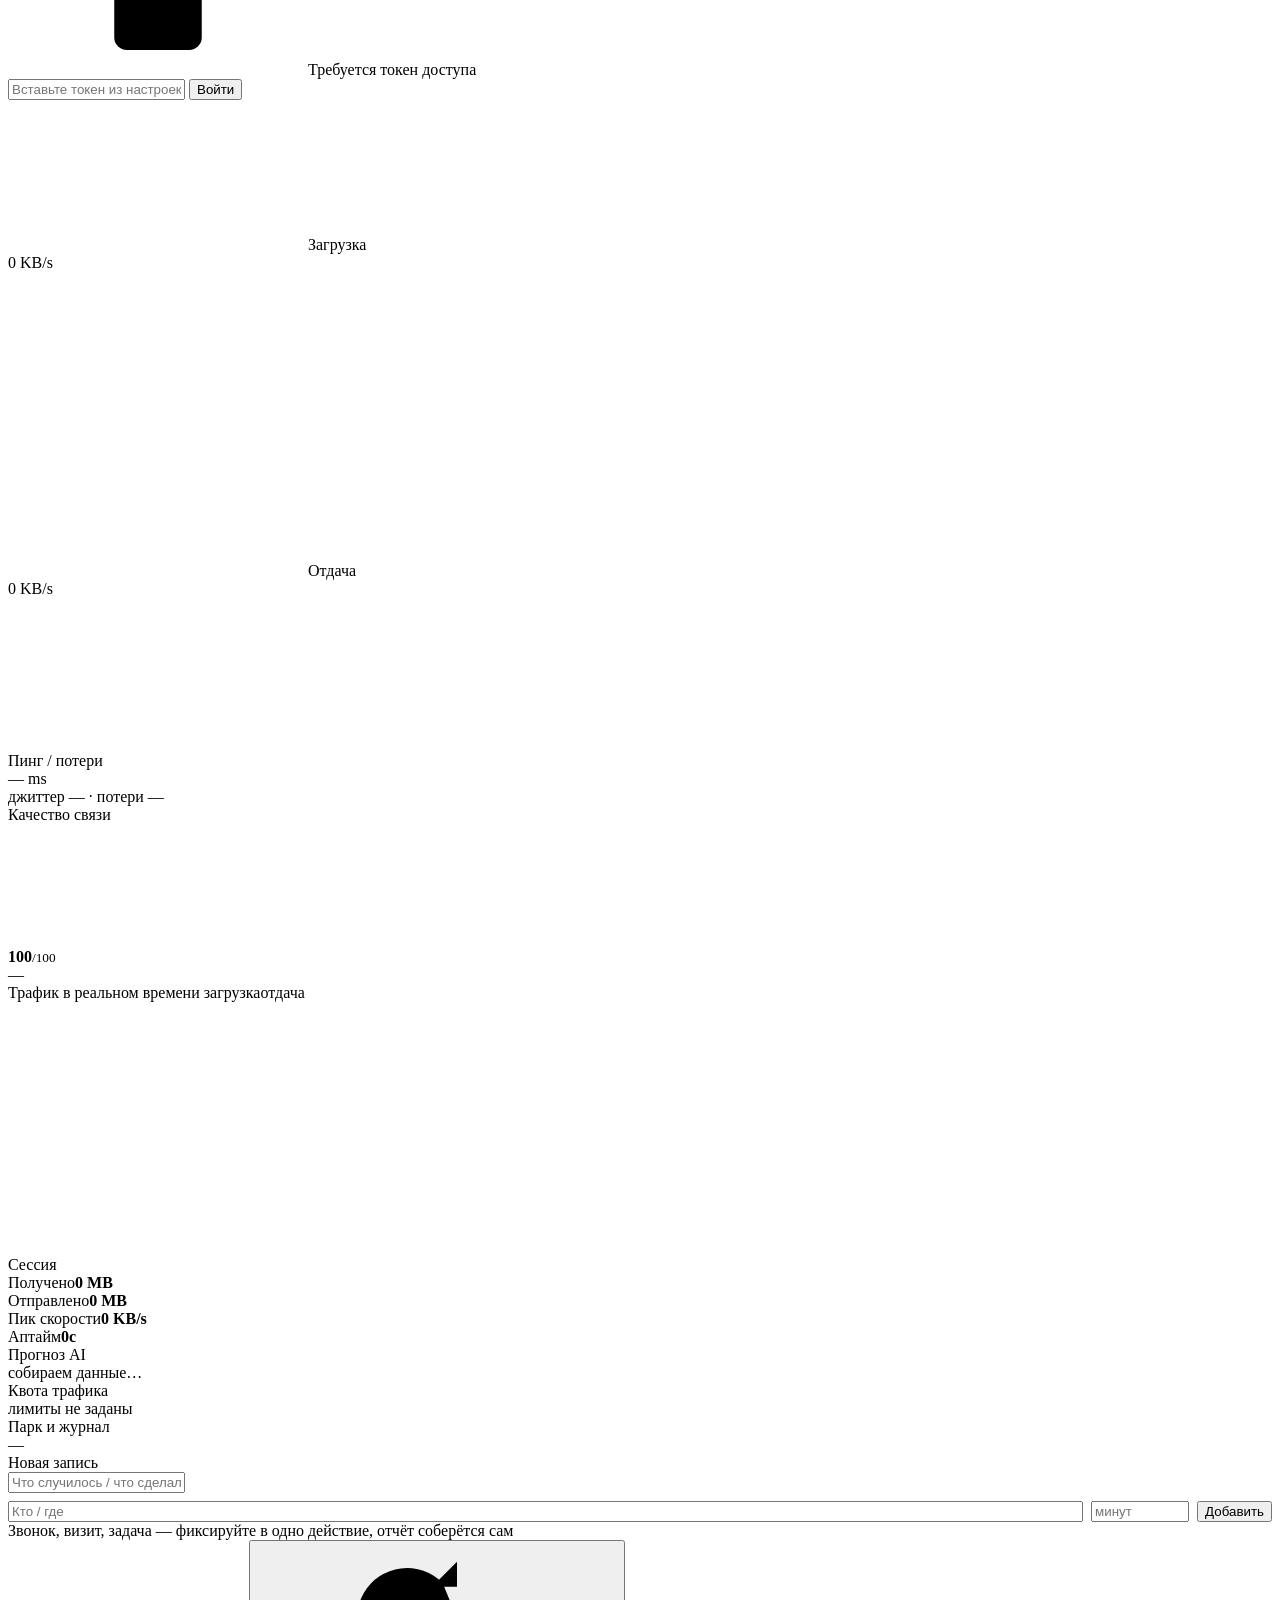
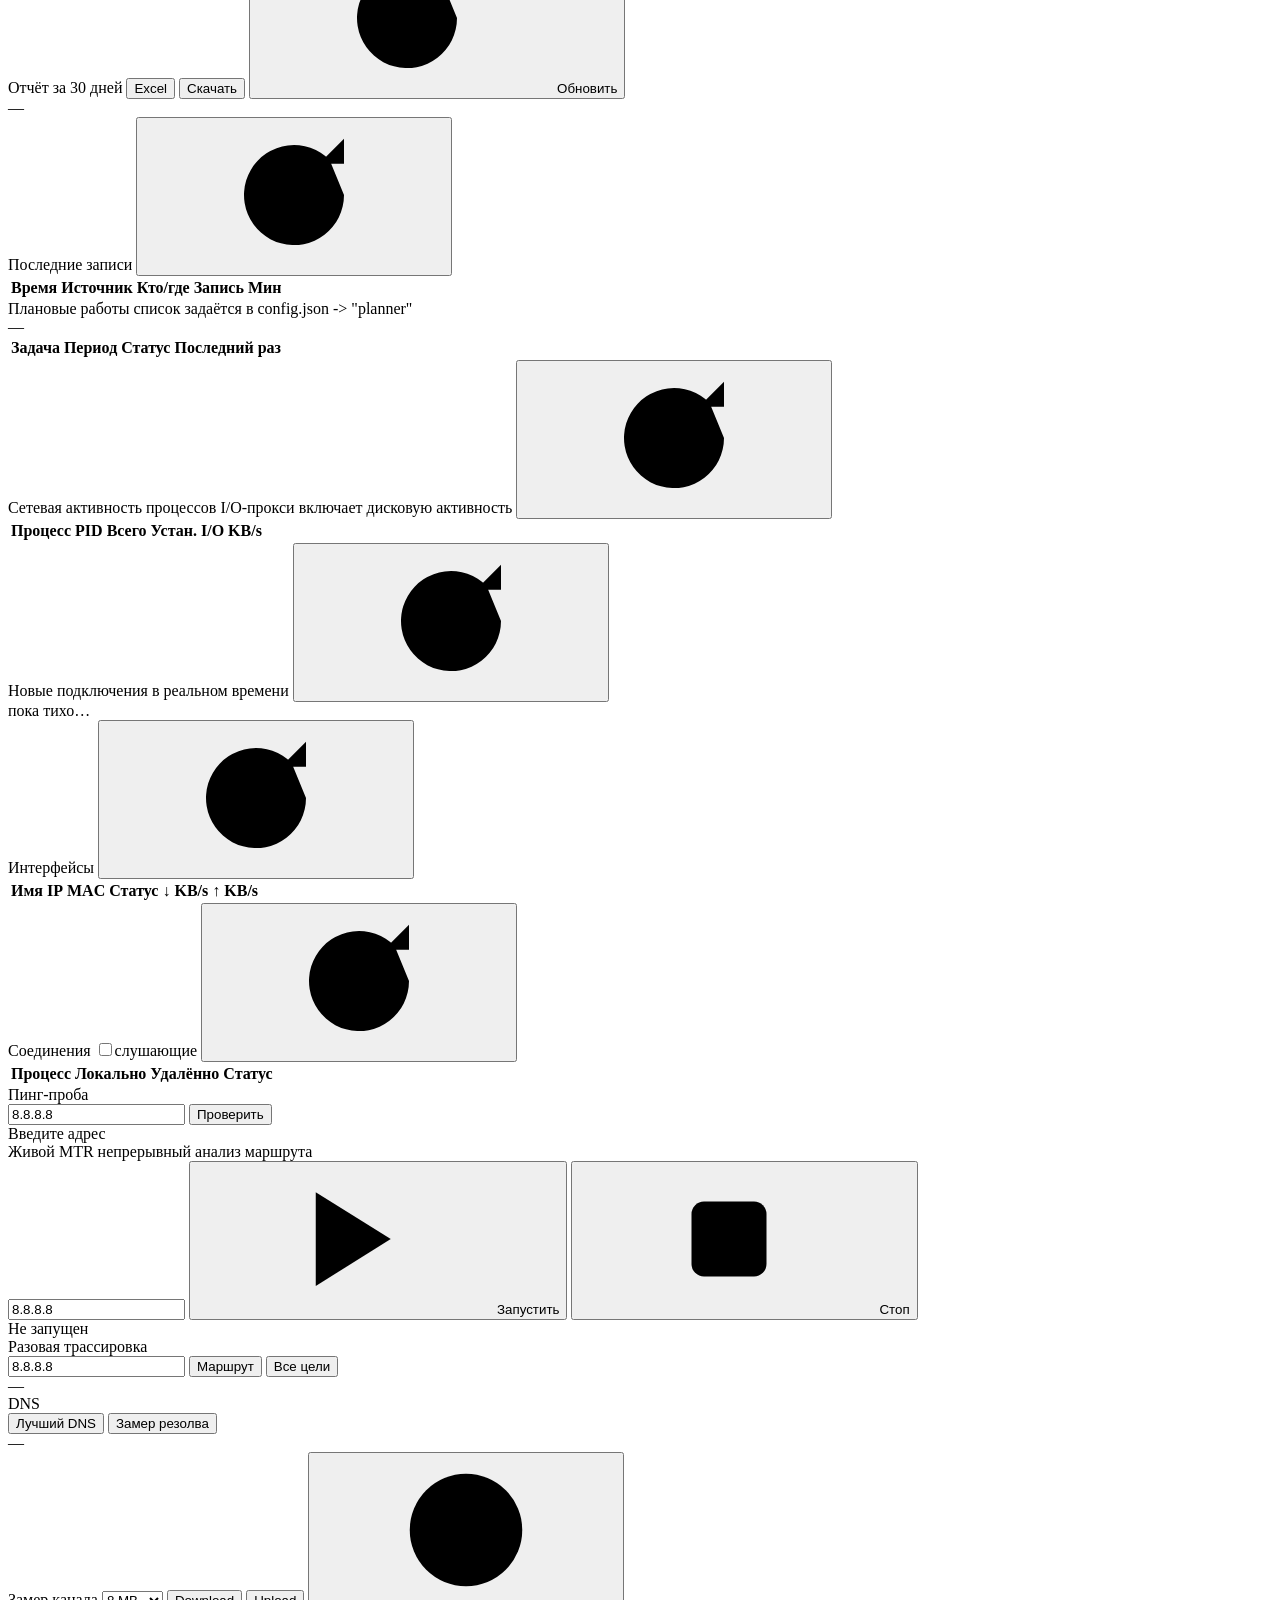
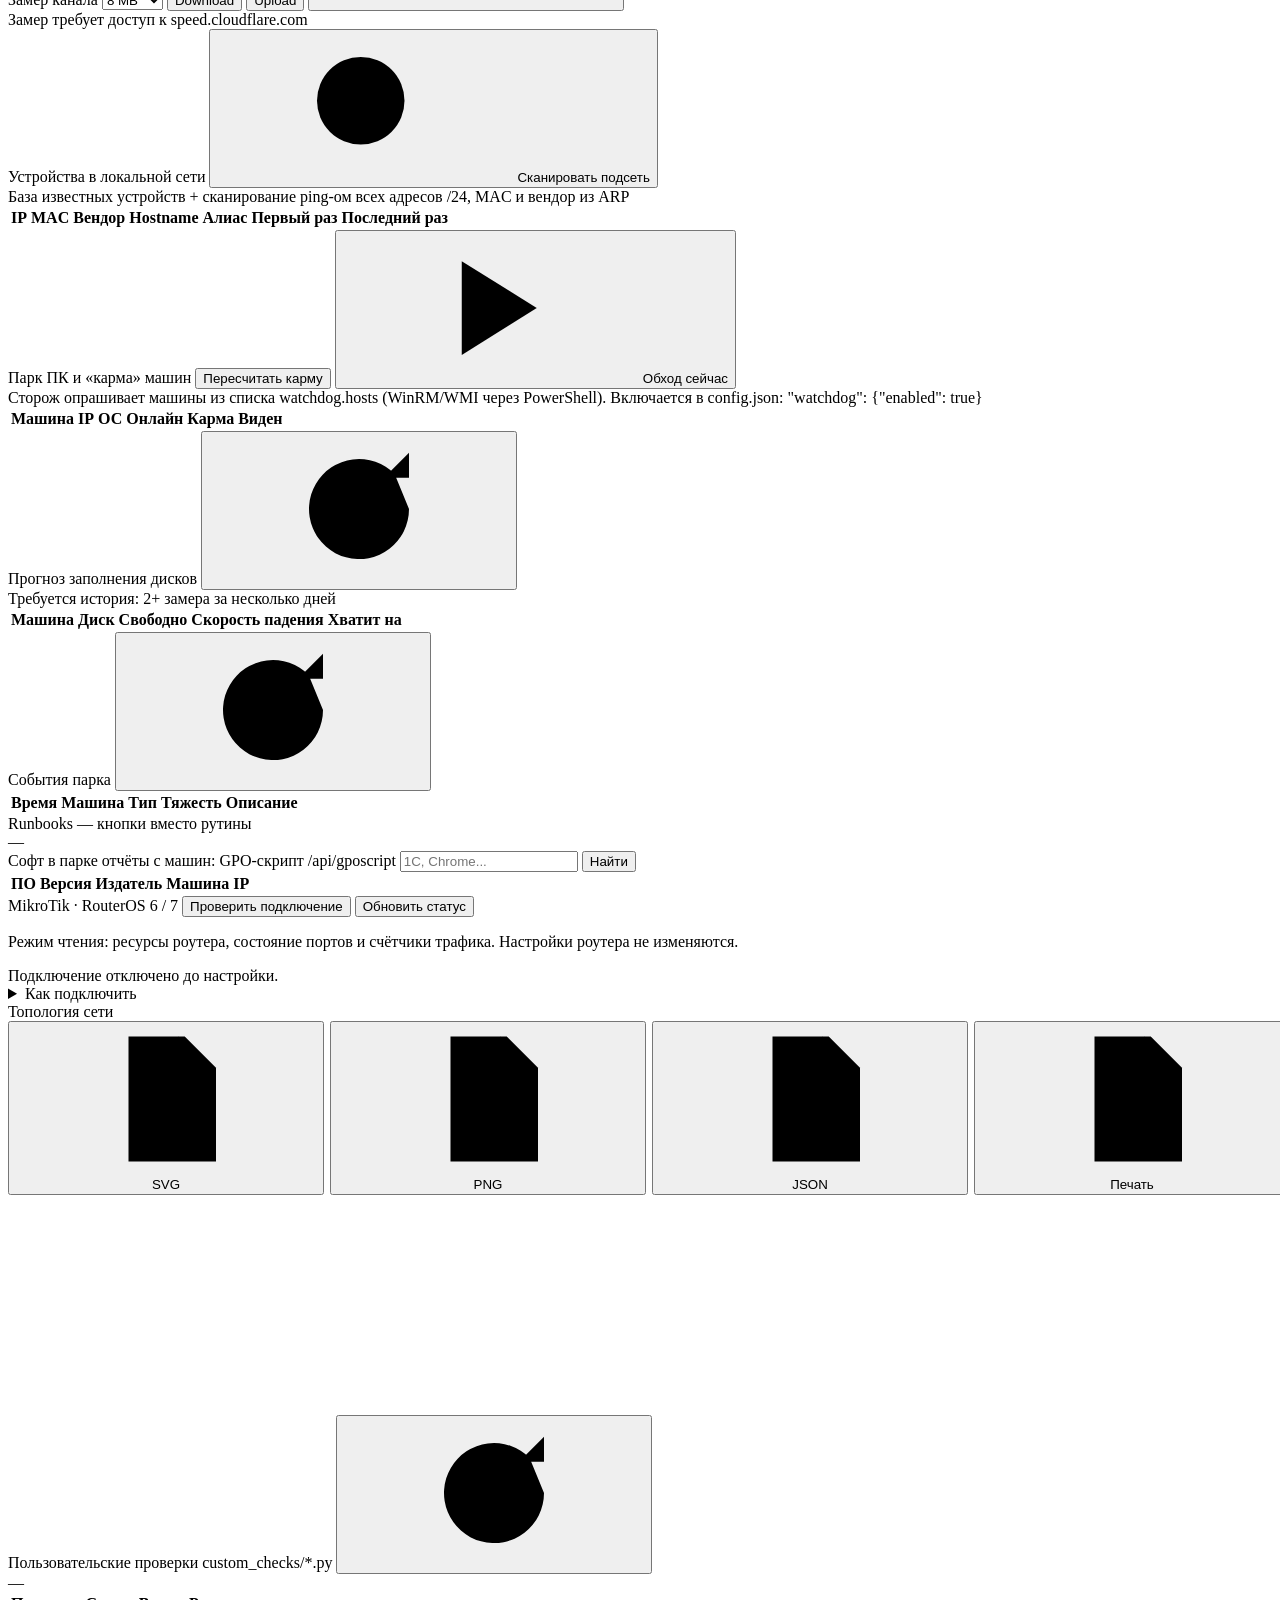
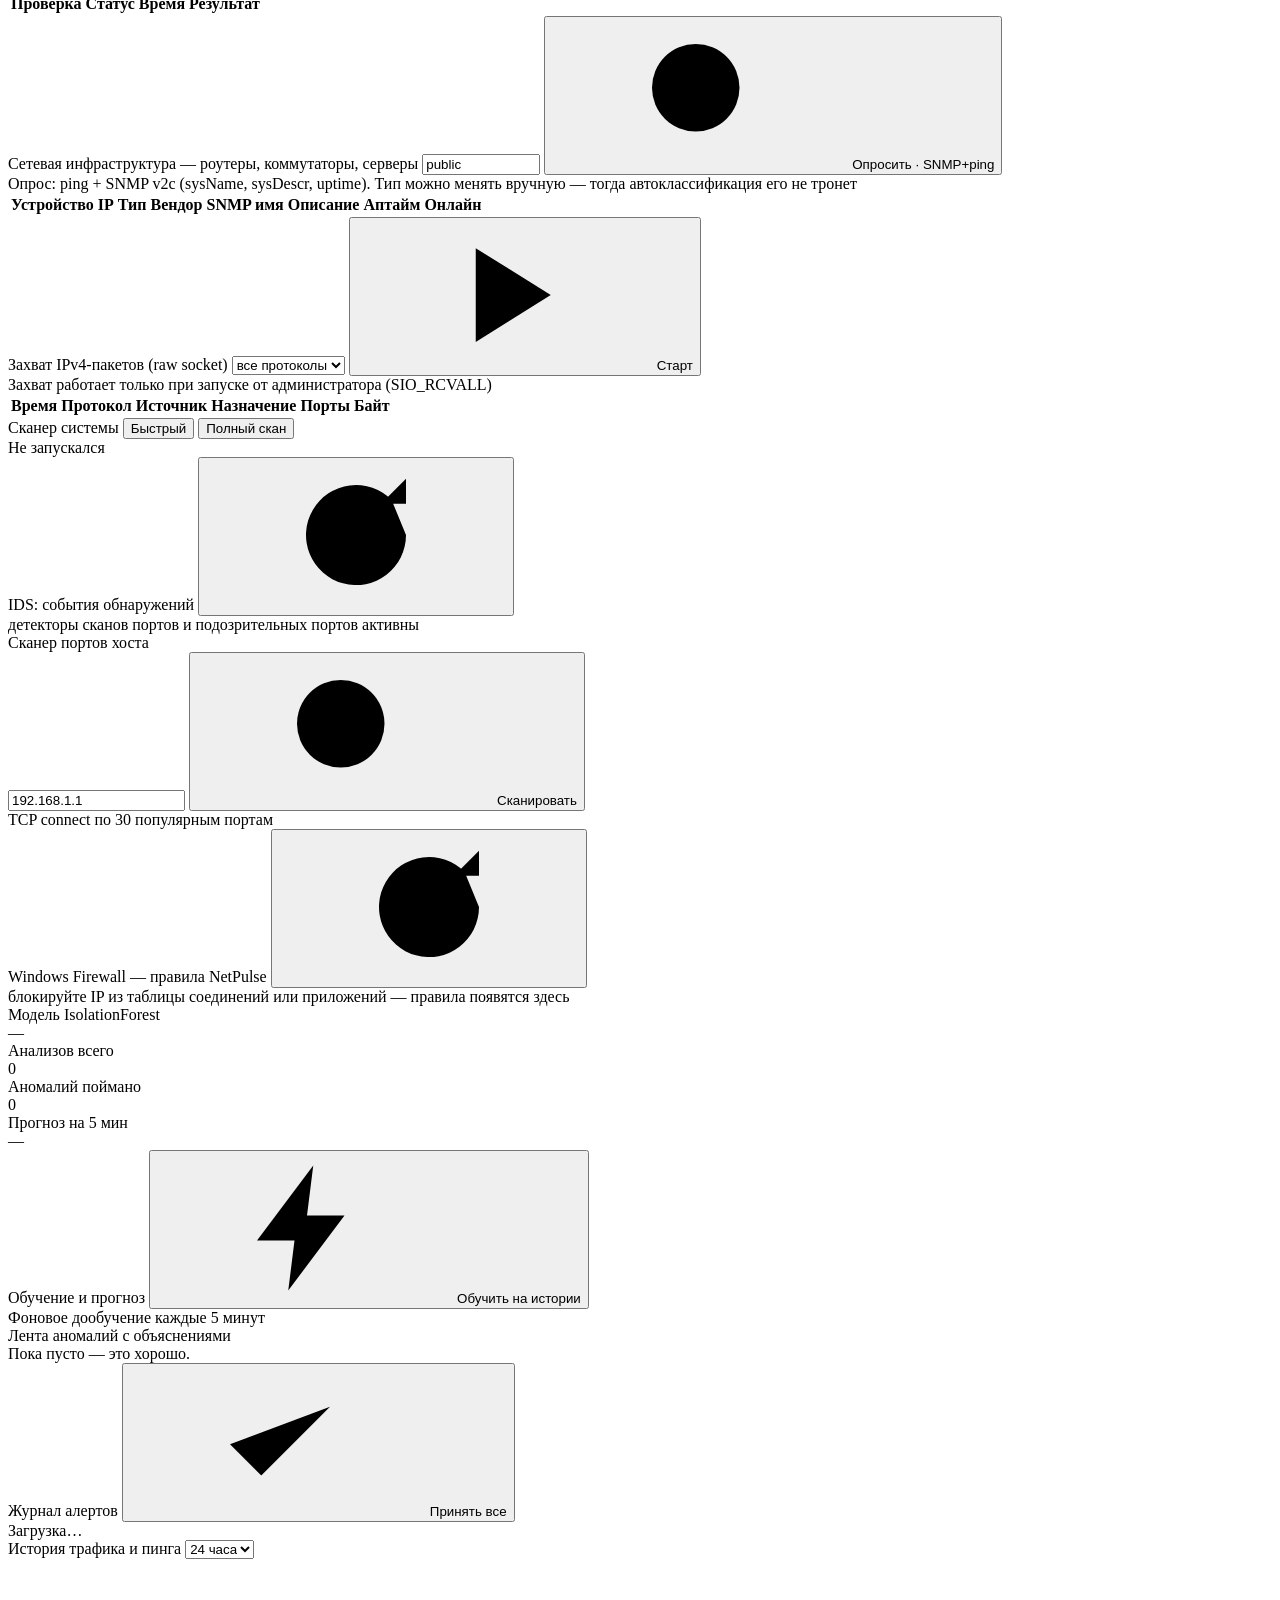
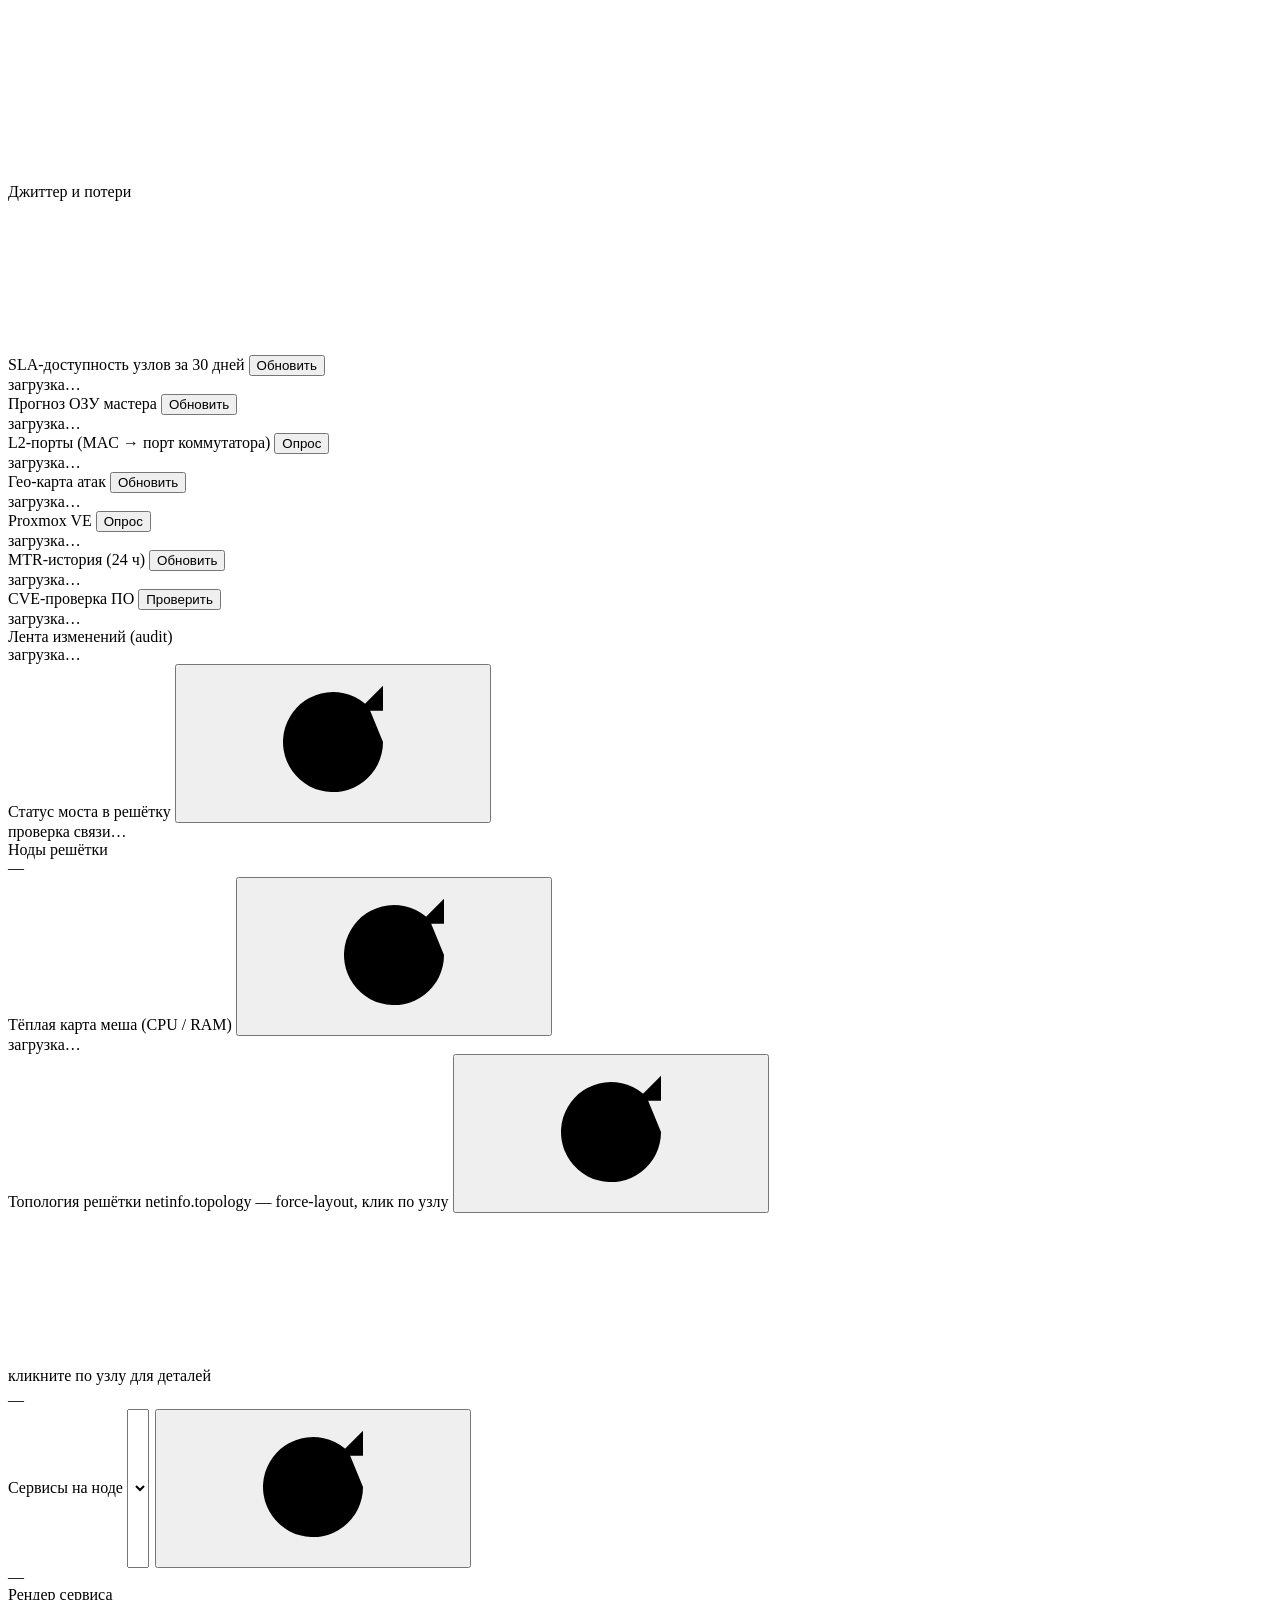
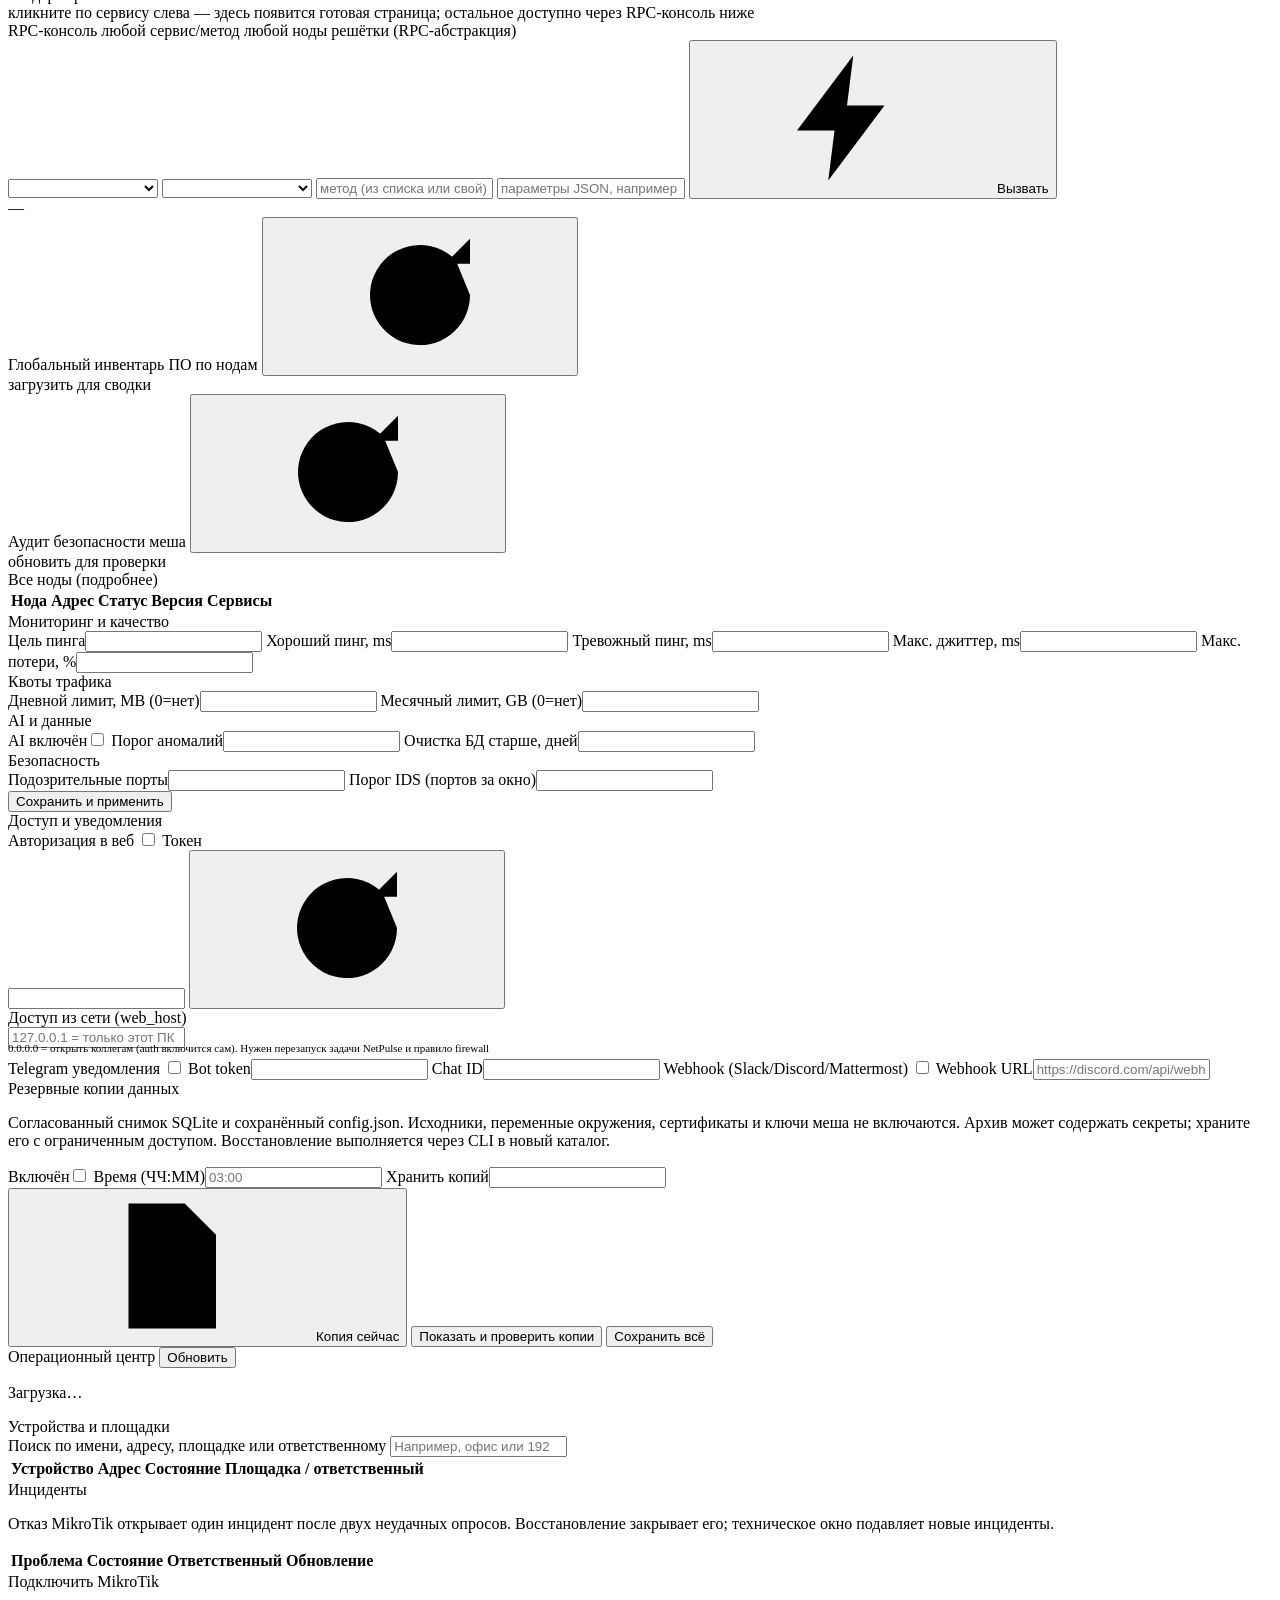
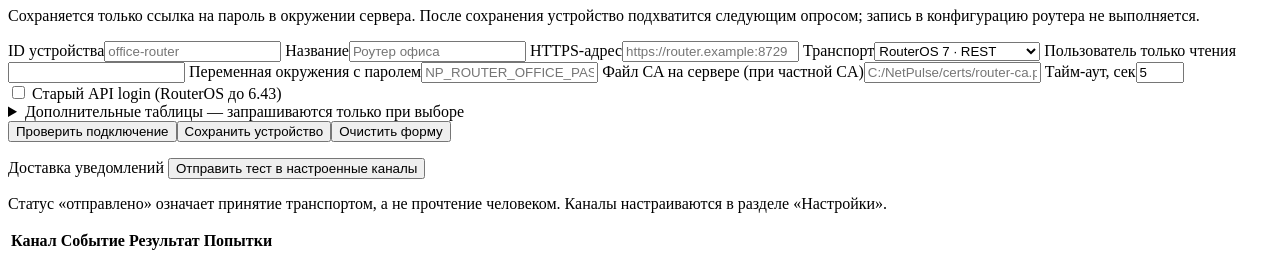
==== commit d4dcda85: "Add consistent SQLite recovery bundles and verified restore workflow" ====
--- a/netpulse/web/index.html
+++ b/netpulse/web/index.html
@@ -653,7 +653,8 @@
             <label class="switch-row"><input type="checkbox" id="set-wh-on"><span class="slider"></span></label>
             <label>Webhook URL</label><input id="set-wh-url" class="inp" placeholder="https://discord.com/api/webhooks/...">
           </div>
-          <div class="card-title mt18">Автобэкап (WinRAR)</div>
+          <div class="card-title mt18">Резервные копии данных</div>
+          <p class="muted">Согласованный снимок SQLite и сохранённый config.json. Исходники, переменные окружения, сертификаты и ключи меша не включаются. Архив может содержать секреты; храните его с ограниченным доступом. Восстановление выполняется через CLI в новый каталог.</p>
           <div class="form-grid">
             <label>Включён</label><label class="switch-row"><input type="checkbox" id="set-backup-on"><span class="slider"></span></label>
             <label>Время (ЧЧ:ММ)</label><input id="set-backup-time" class="inp" placeholder="03:00">
@@ -661,8 +662,10 @@
           </div>
           <div class="row end">
             <button class="btn" onclick="UI.backupRun()"><svg class="ic sm"><use href="#i-doc"/></svg>Копия сейчас</button>
+            <button class="btn" onclick="UI.backupList()">Показать и проверить копии</button>
             <button class="btn accent" onclick="UI.saveSettings()">Сохранить всё</button></div>
           <div id="settings-status" class="result-box muted mt10"></div>
+          <div id="backup-list" class="result-box muted mt10"></div>
         </div>
       </div>
     </section>
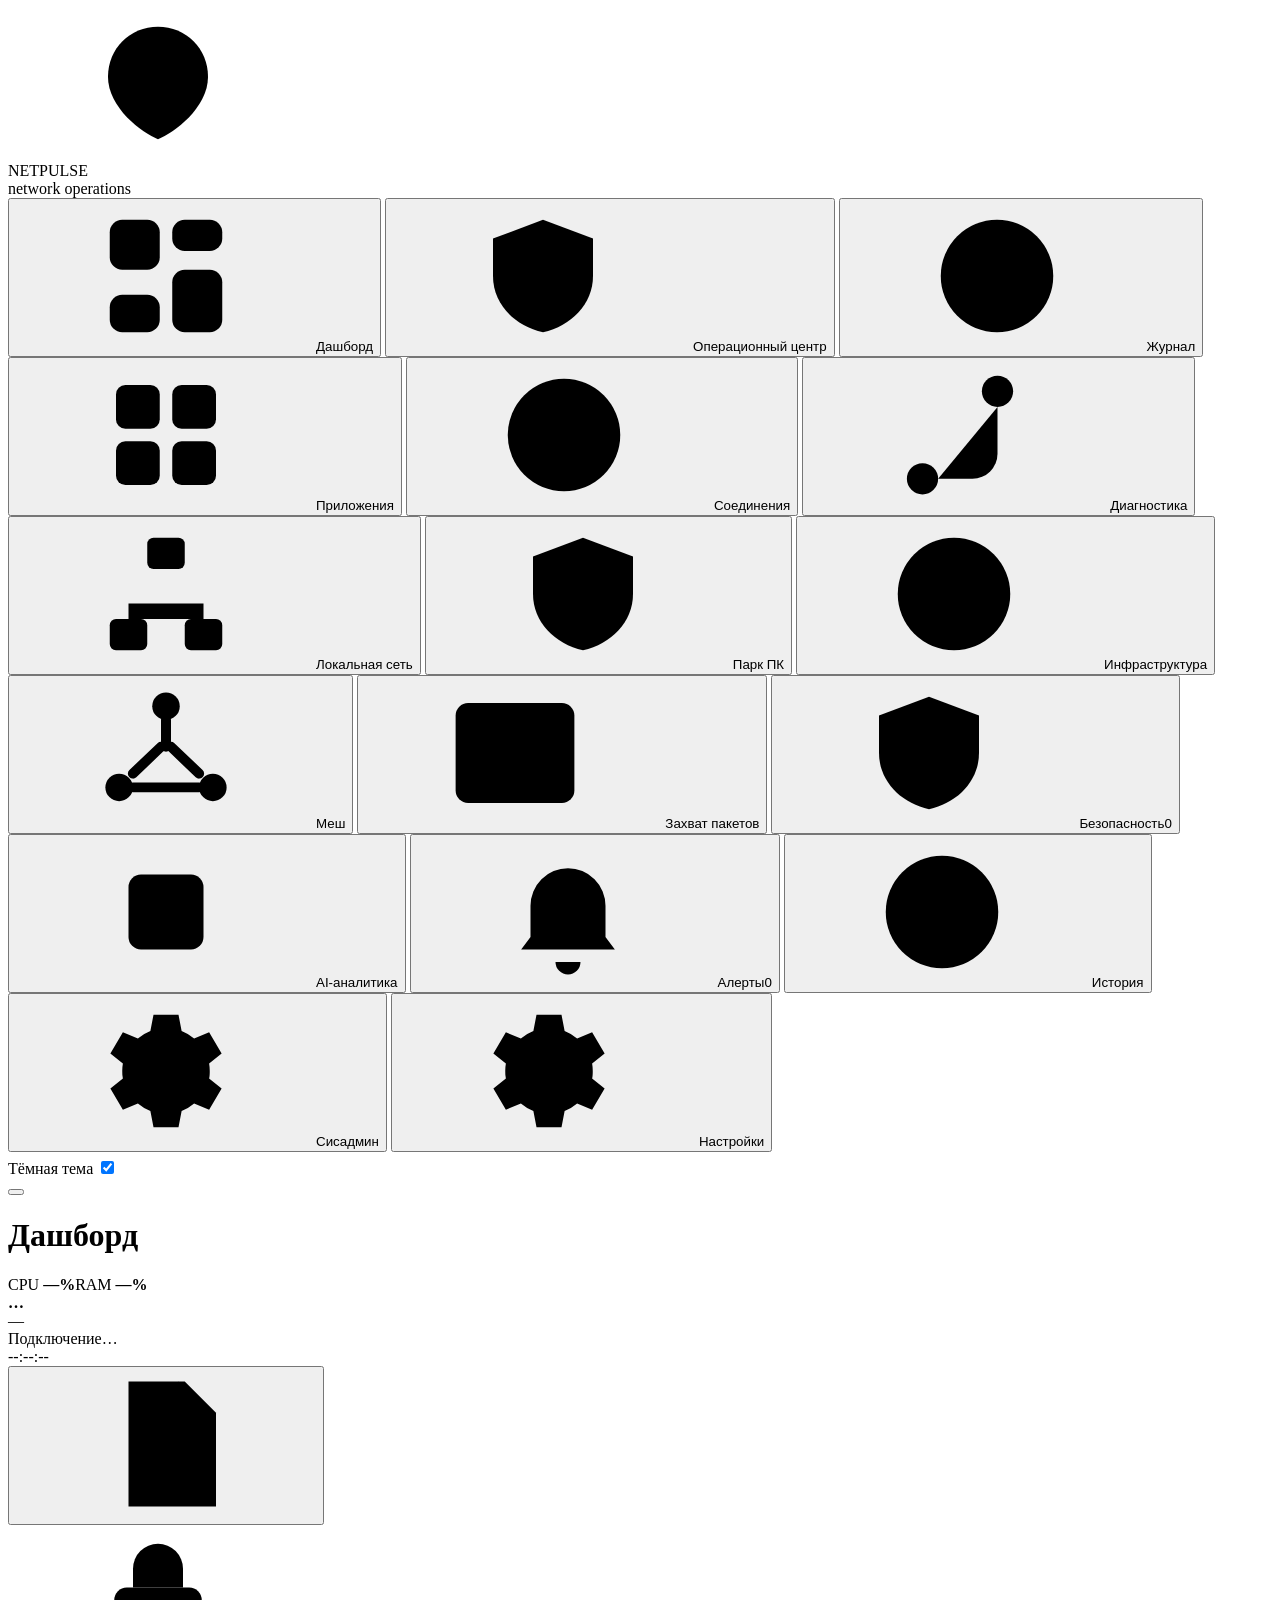
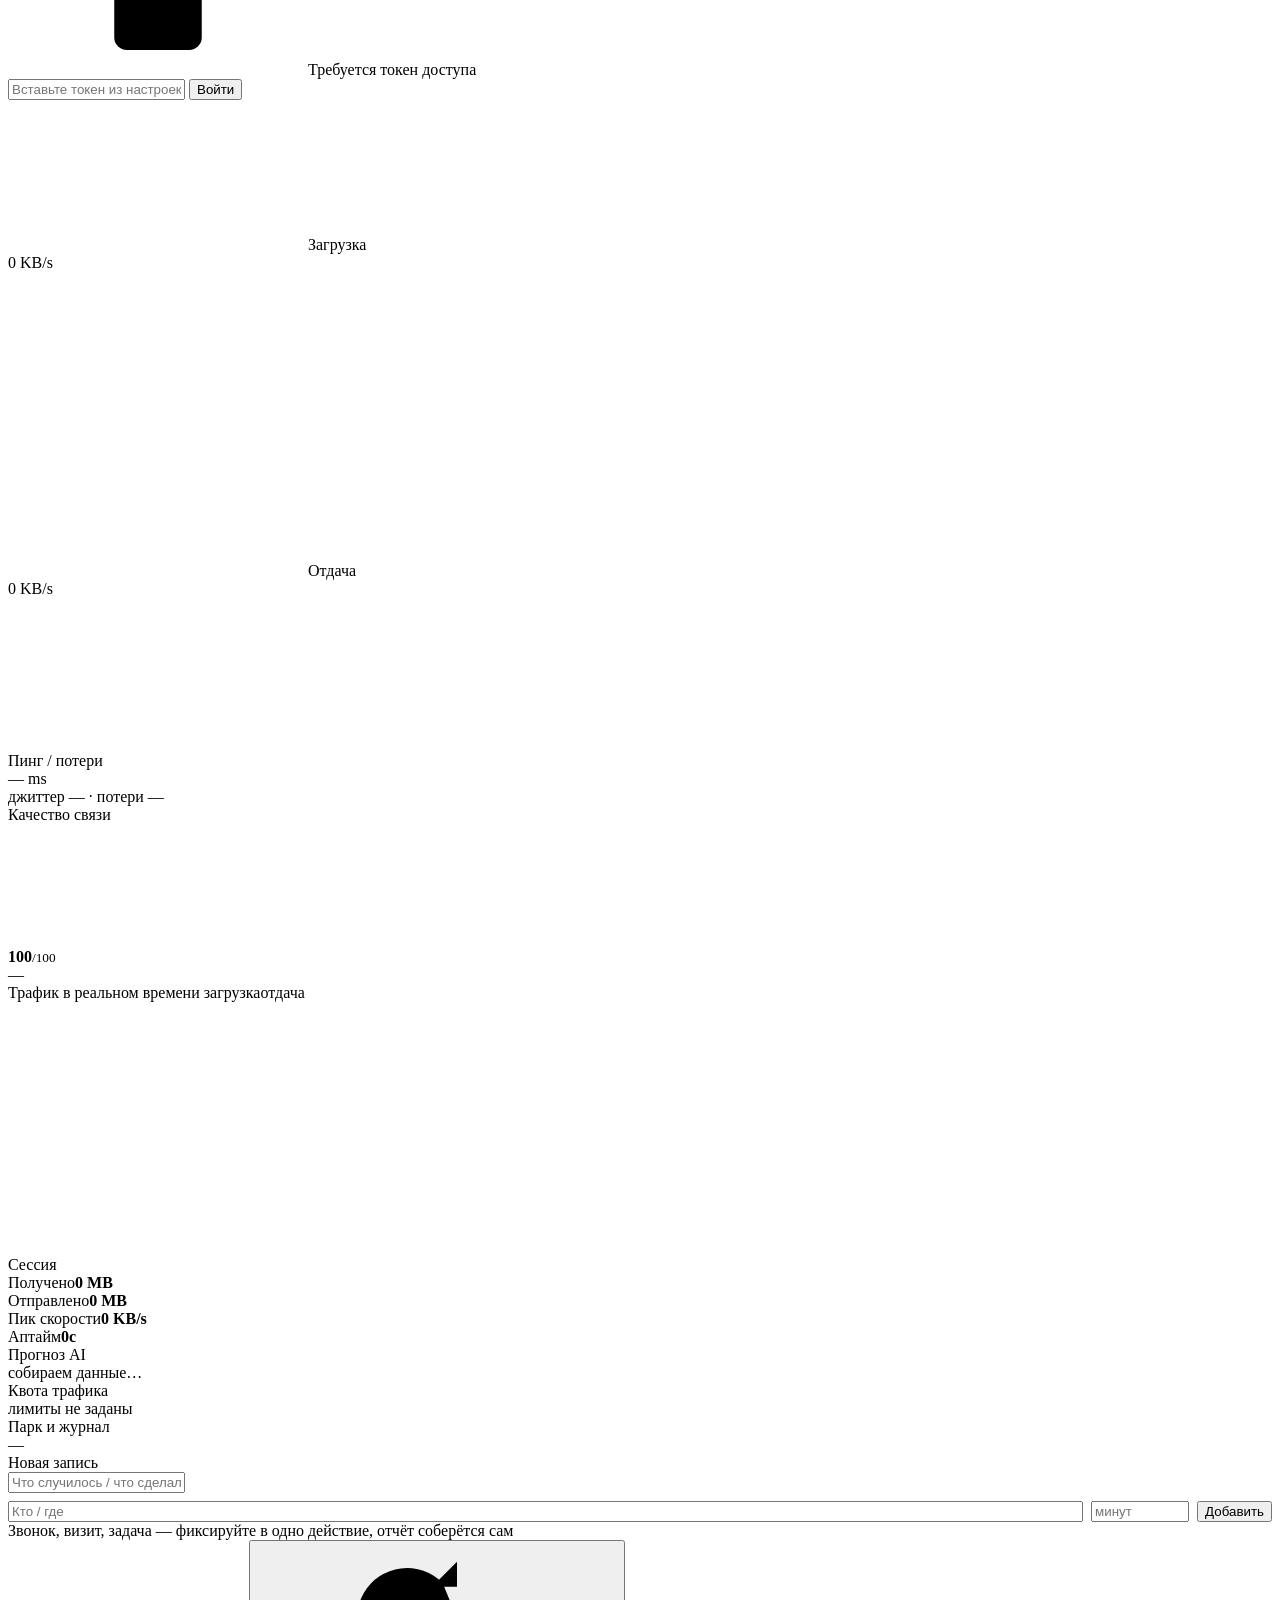
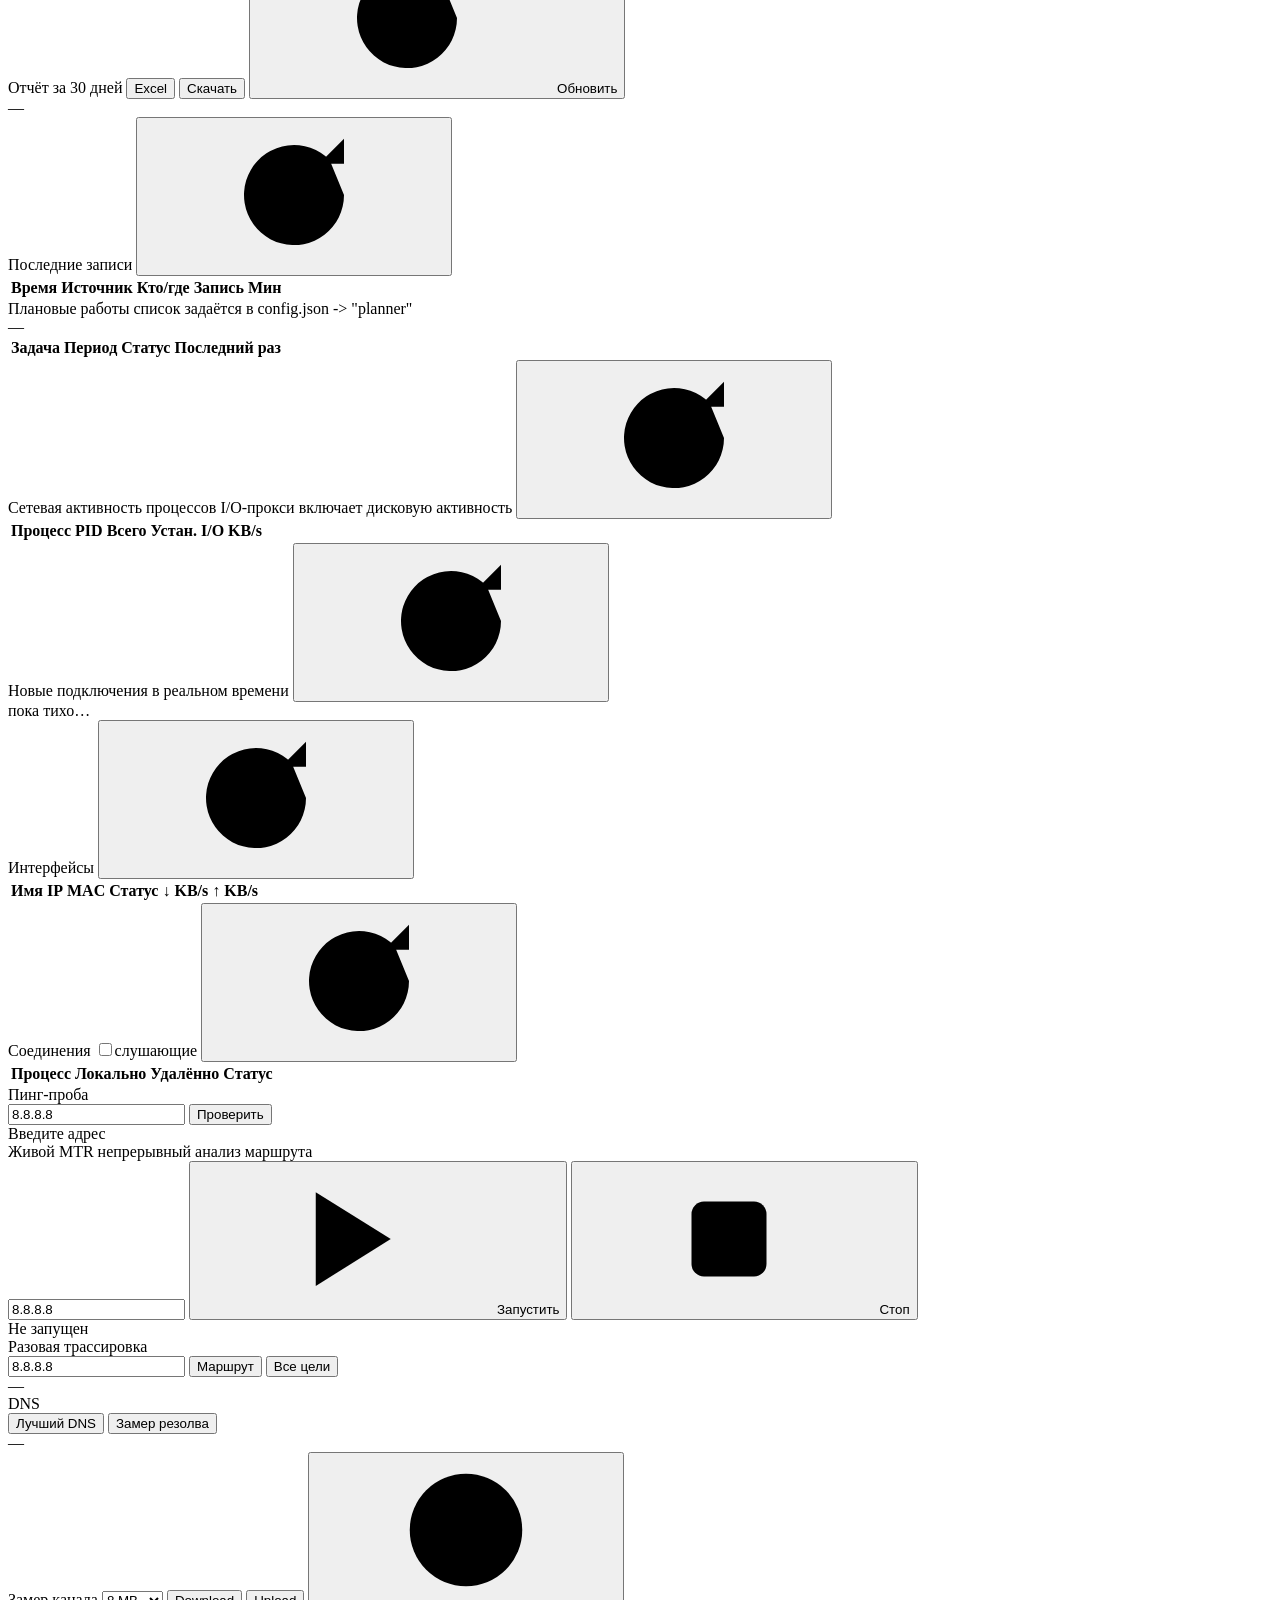
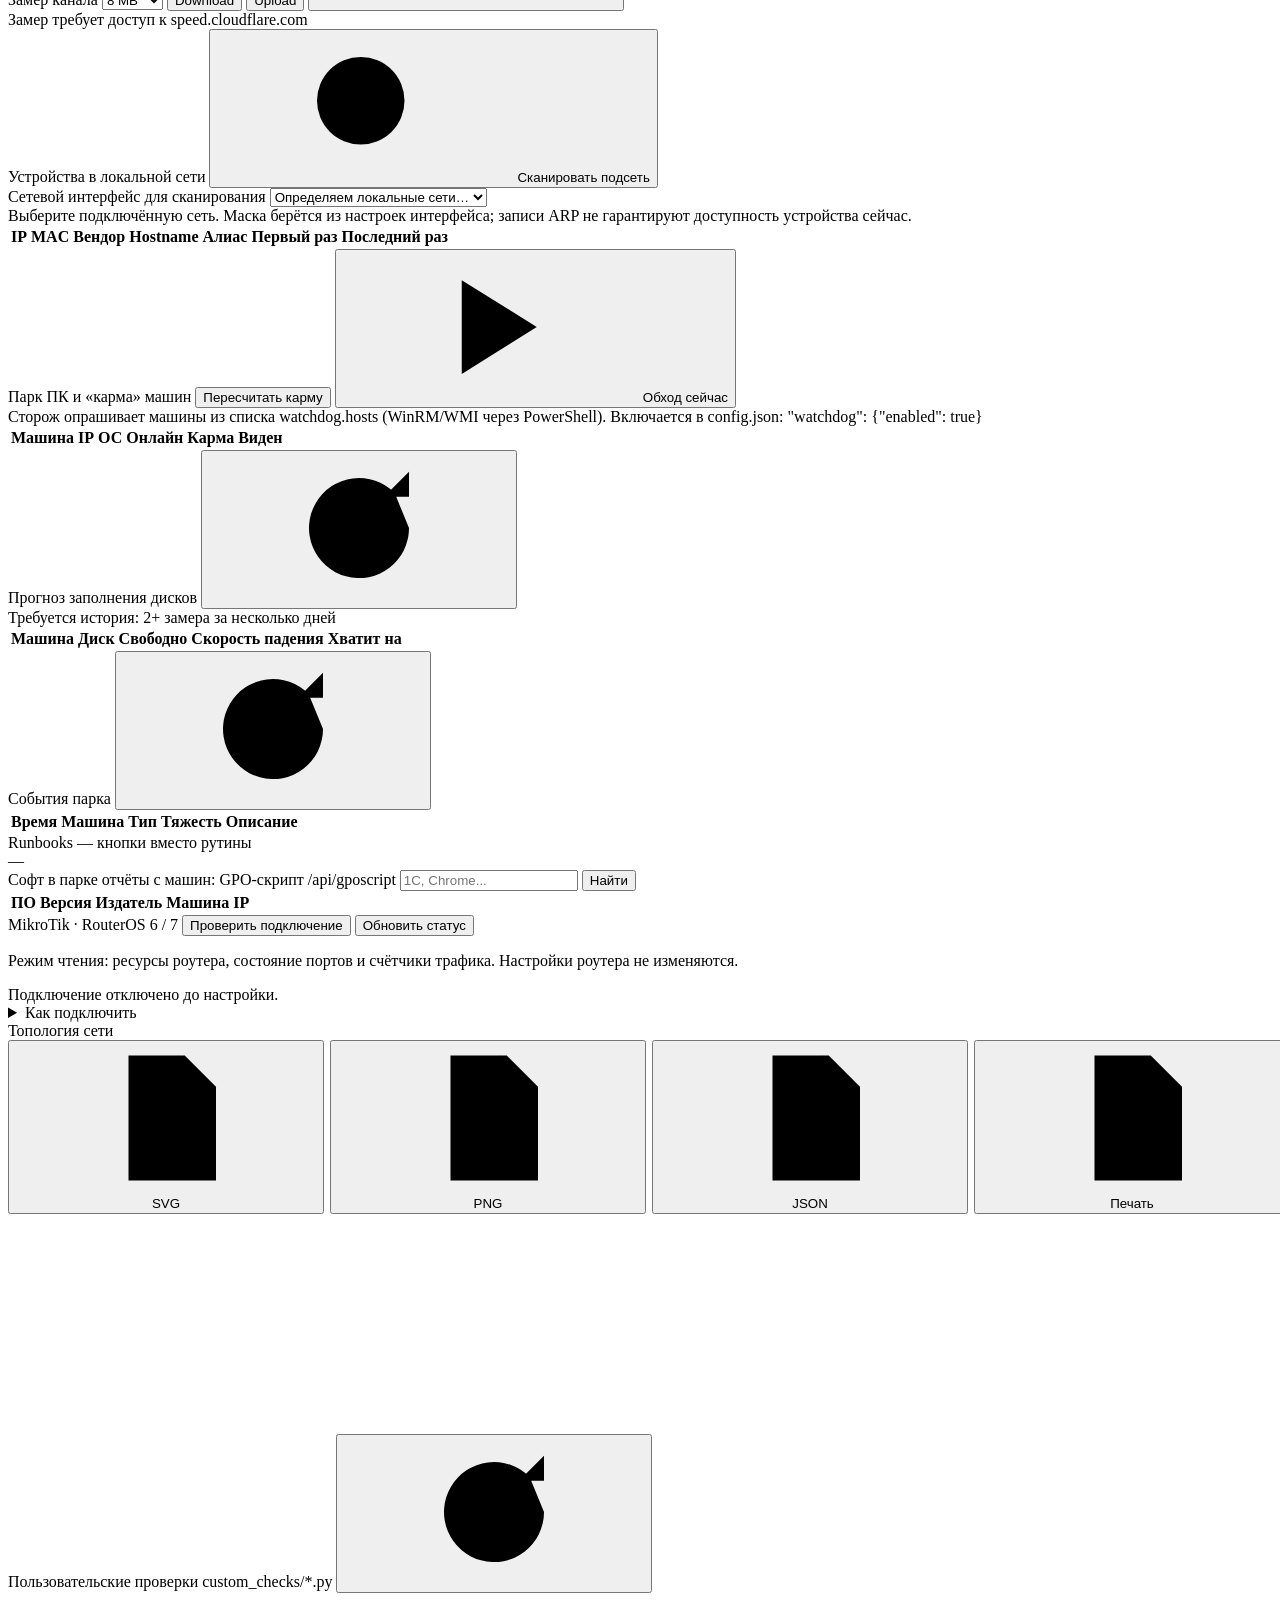
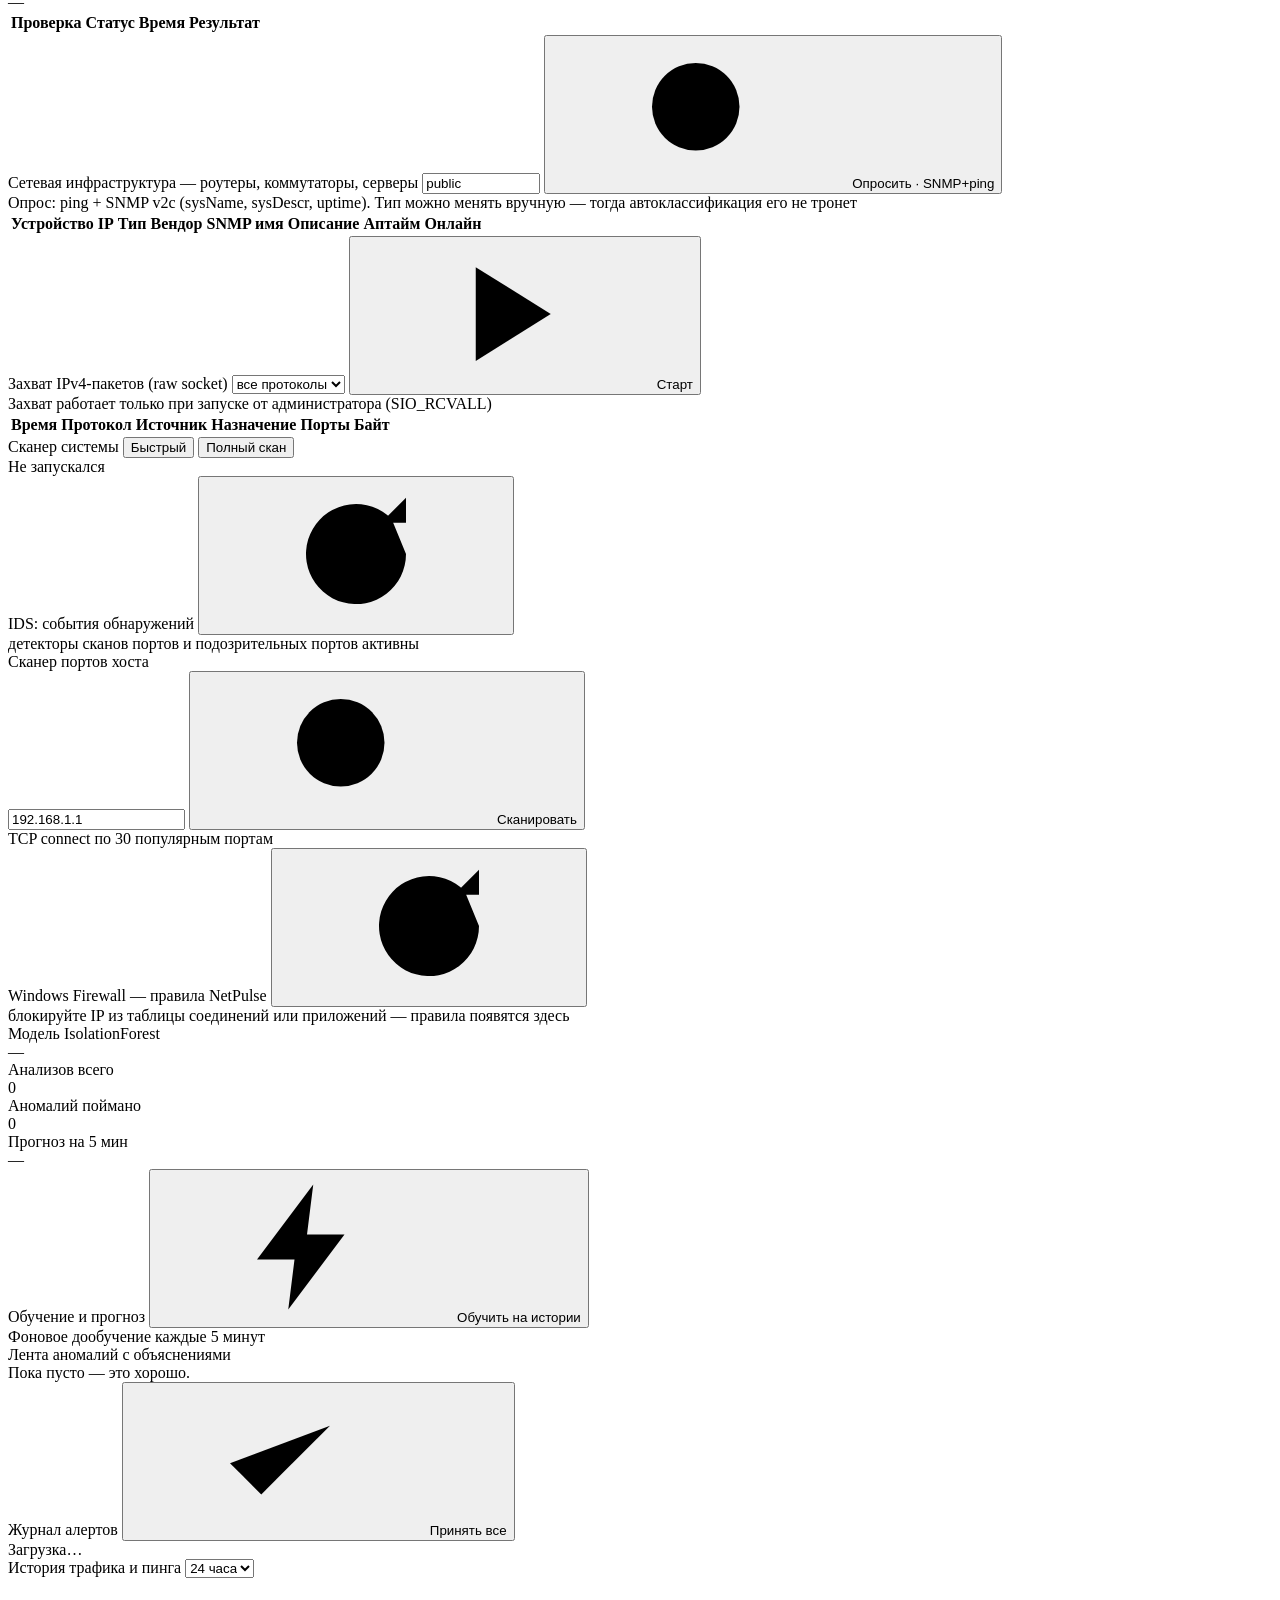
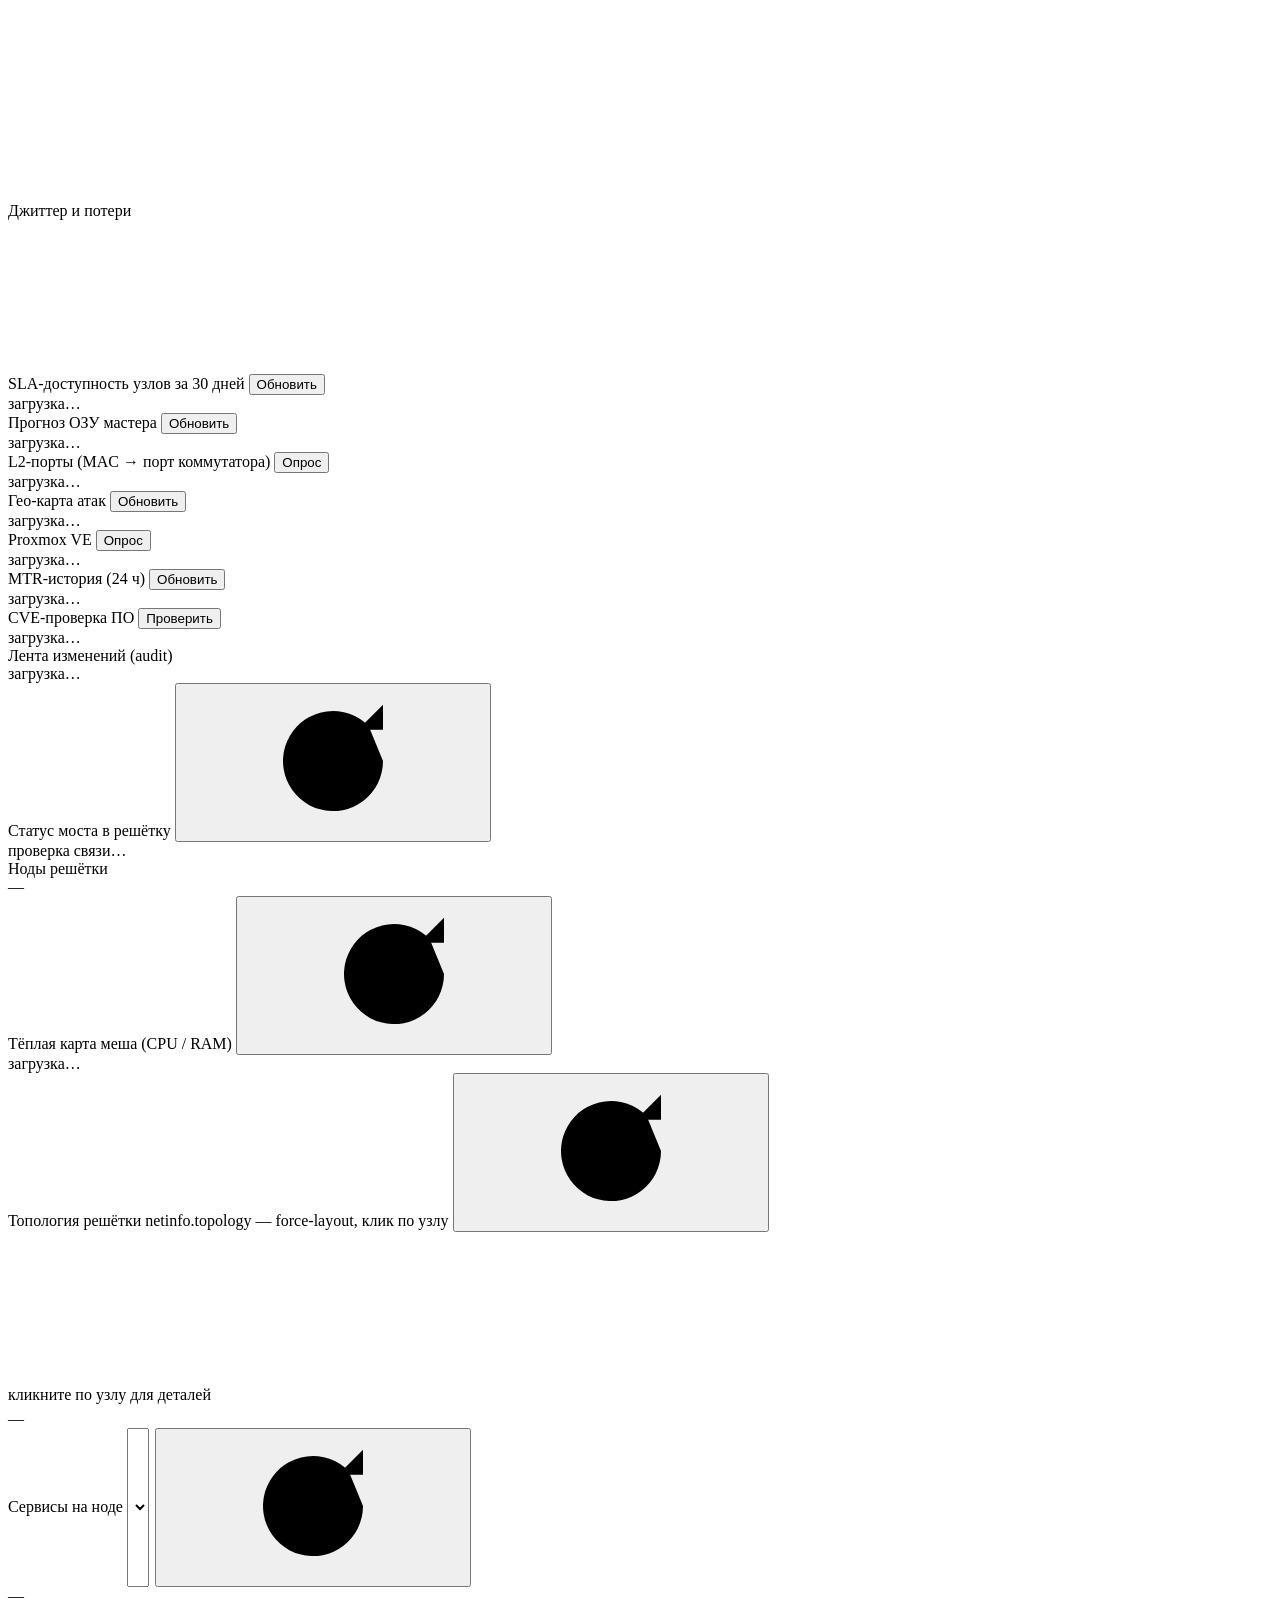
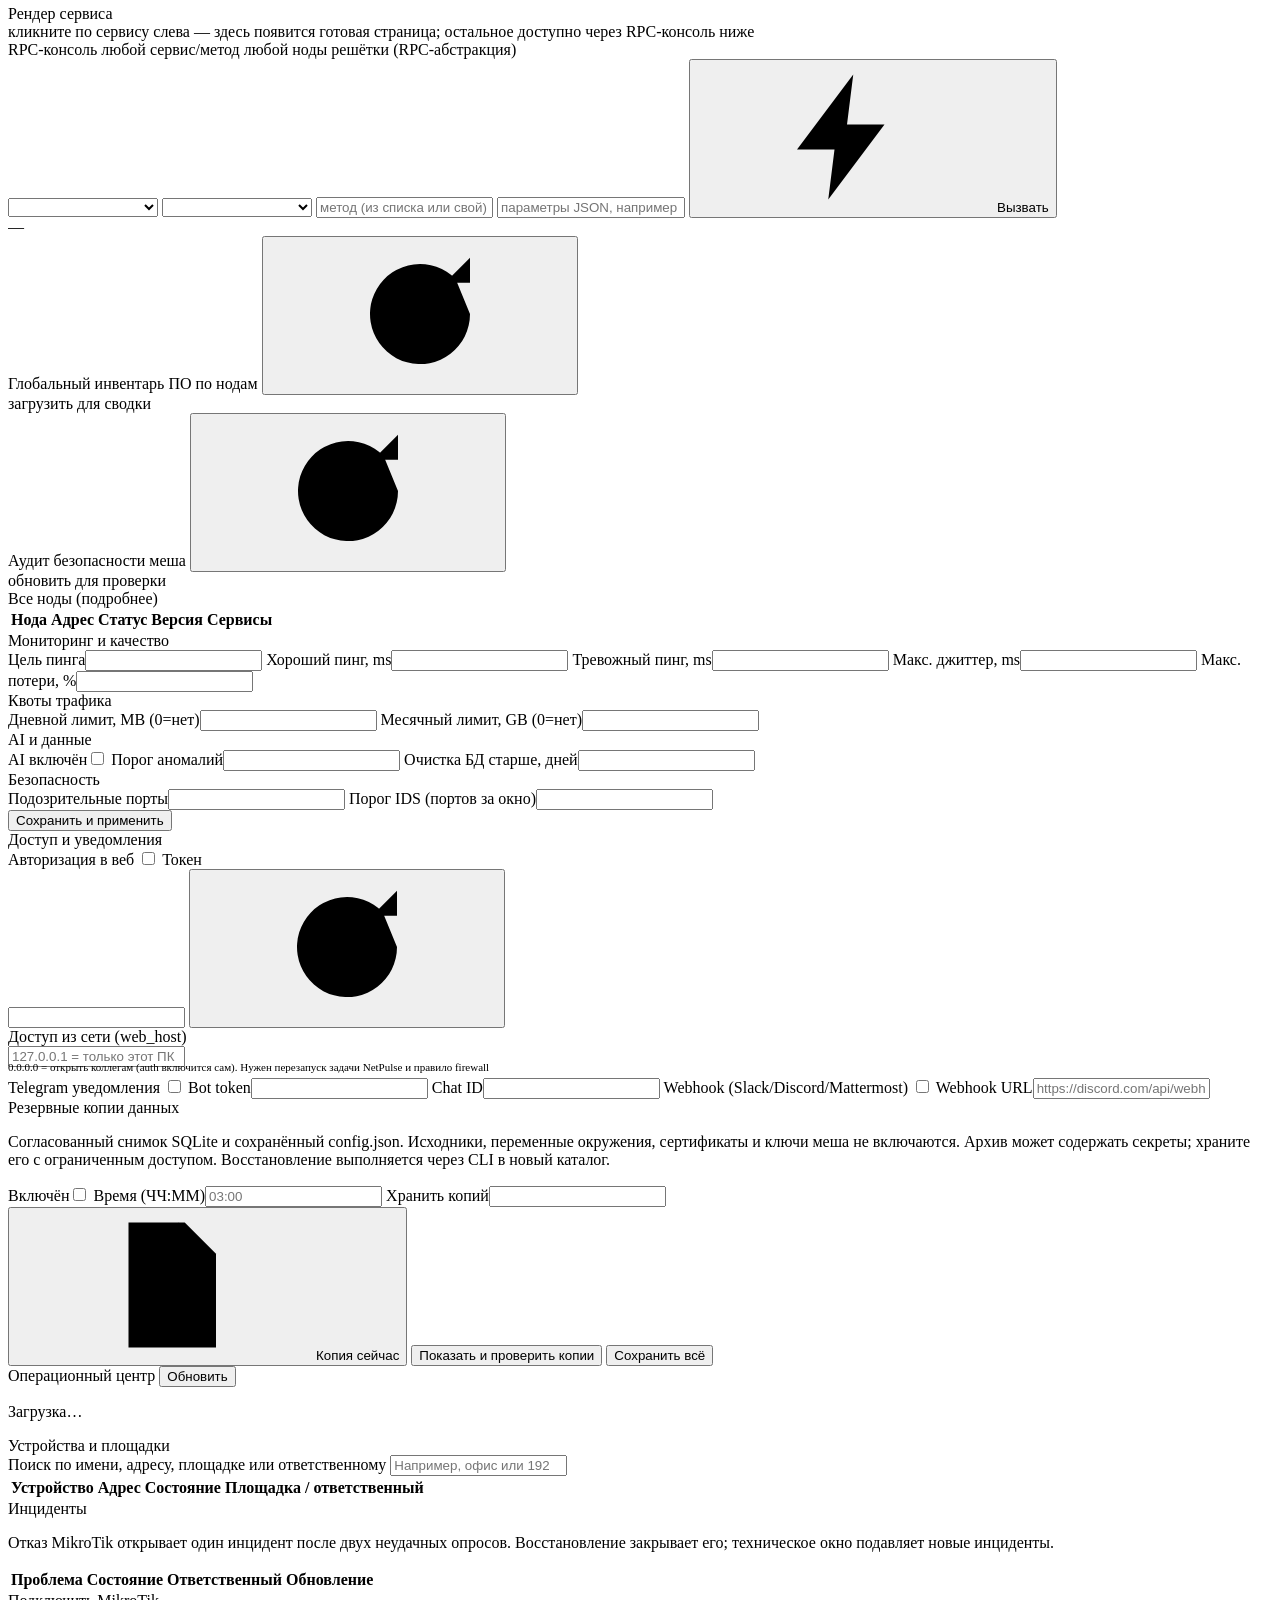
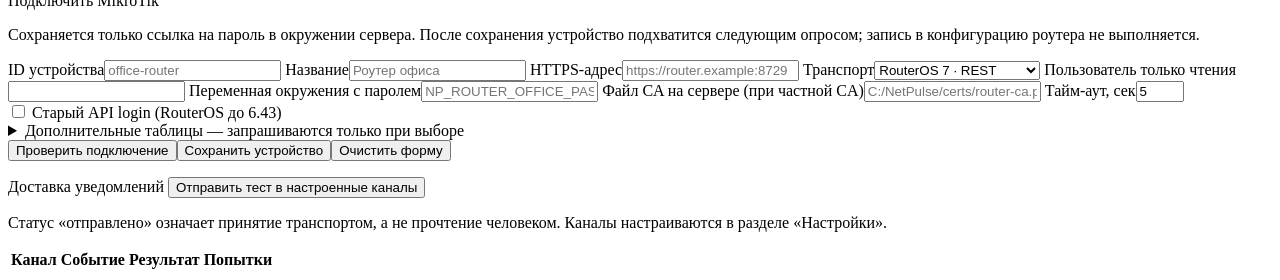
==== commit 4de2e37d: "Add Linux installation and isolated network VM lab; fix VPN LAN selection" ====
--- a/netpulse/web/index.html
+++ b/netpulse/web/index.html
@@ -279,7 +279,9 @@
         <div class="card-title">Устройства в локальной сети
           <button class="btn accent right" id="lan-scan-btn" onclick="UI.lanScan()"><svg class="ic sm"><use href="#i-search"/></svg>Сканировать подсеть</button>
         </div>
-        <div id="lan-status" class="result-box muted">База известных устройств + сканирование ping-ом всех адресов /24, MAC и вендор из ARP</div>
+        <label for="lan-interface">Сетевой интерфейс для сканирования</label>
+        <select id="lan-interface" class="inp" onchange="UI.lanDevices()"><option value="">Определяем локальные сети…</option></select>
+        <div id="lan-status" class="result-box muted">Выберите подключённую сеть. Маска берётся из настроек интерфейса; записи ARP не гарантируют доступность устройства сейчас.</div>
         <table class="tbl" id="lan-table">
           <thead><tr><th>IP</th><th>MAC</th><th>Вендор</th><th>Hostname</th><th>Алиас</th><th>Первый раз</th><th>Последний раз</th><th></th></tr></thead>
           <tbody></tbody></table>
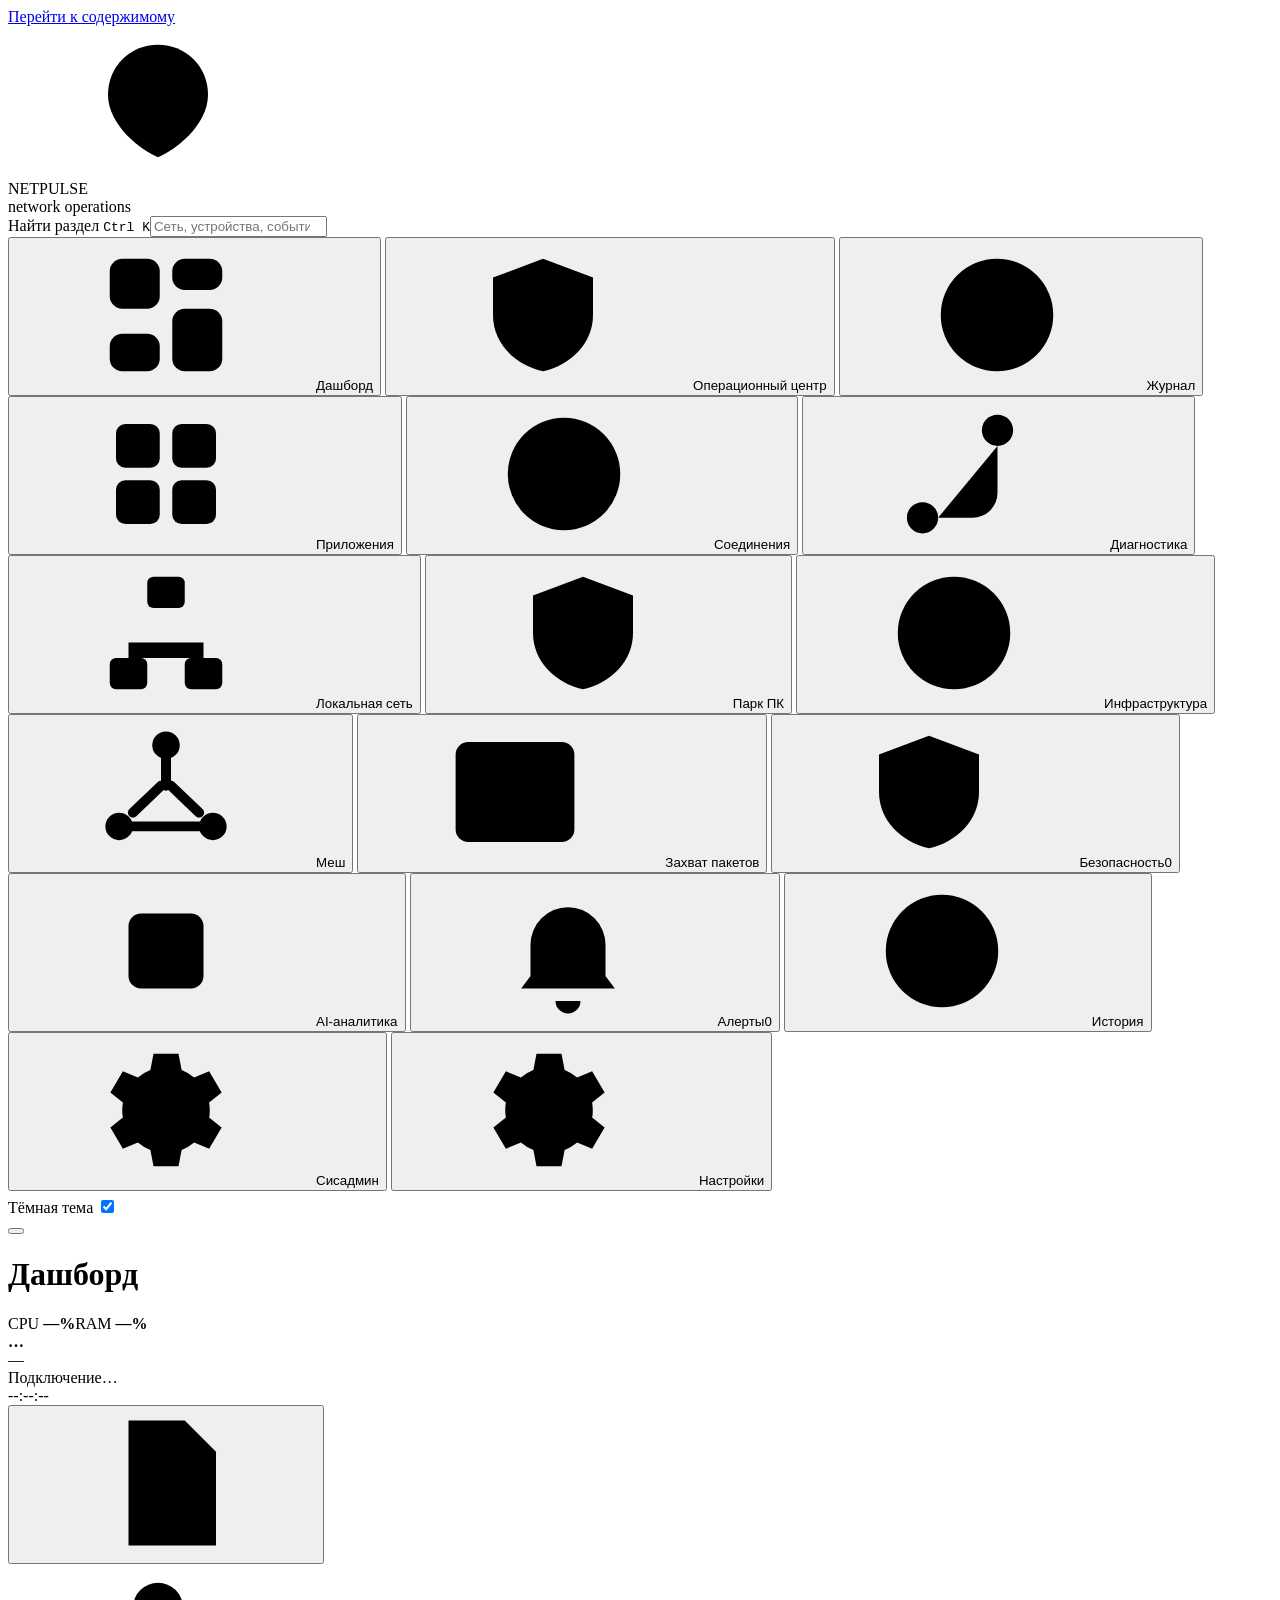
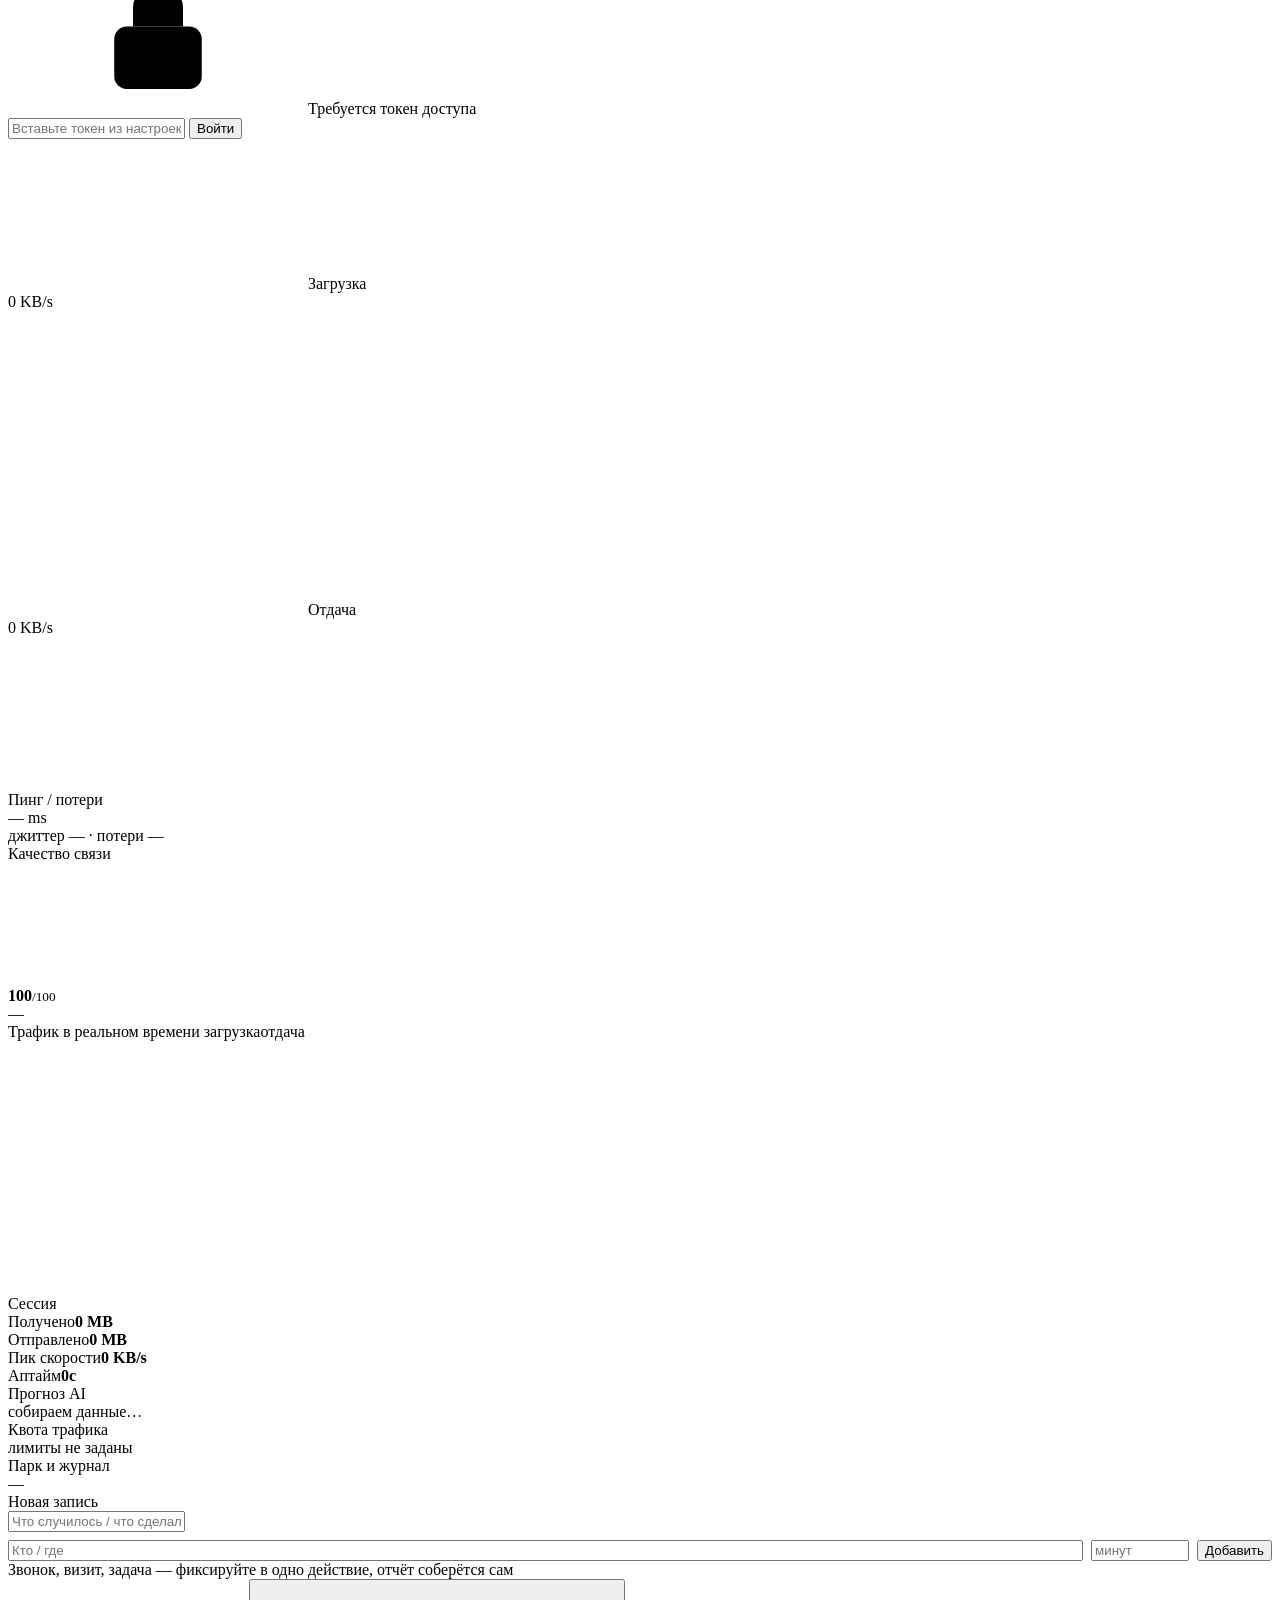
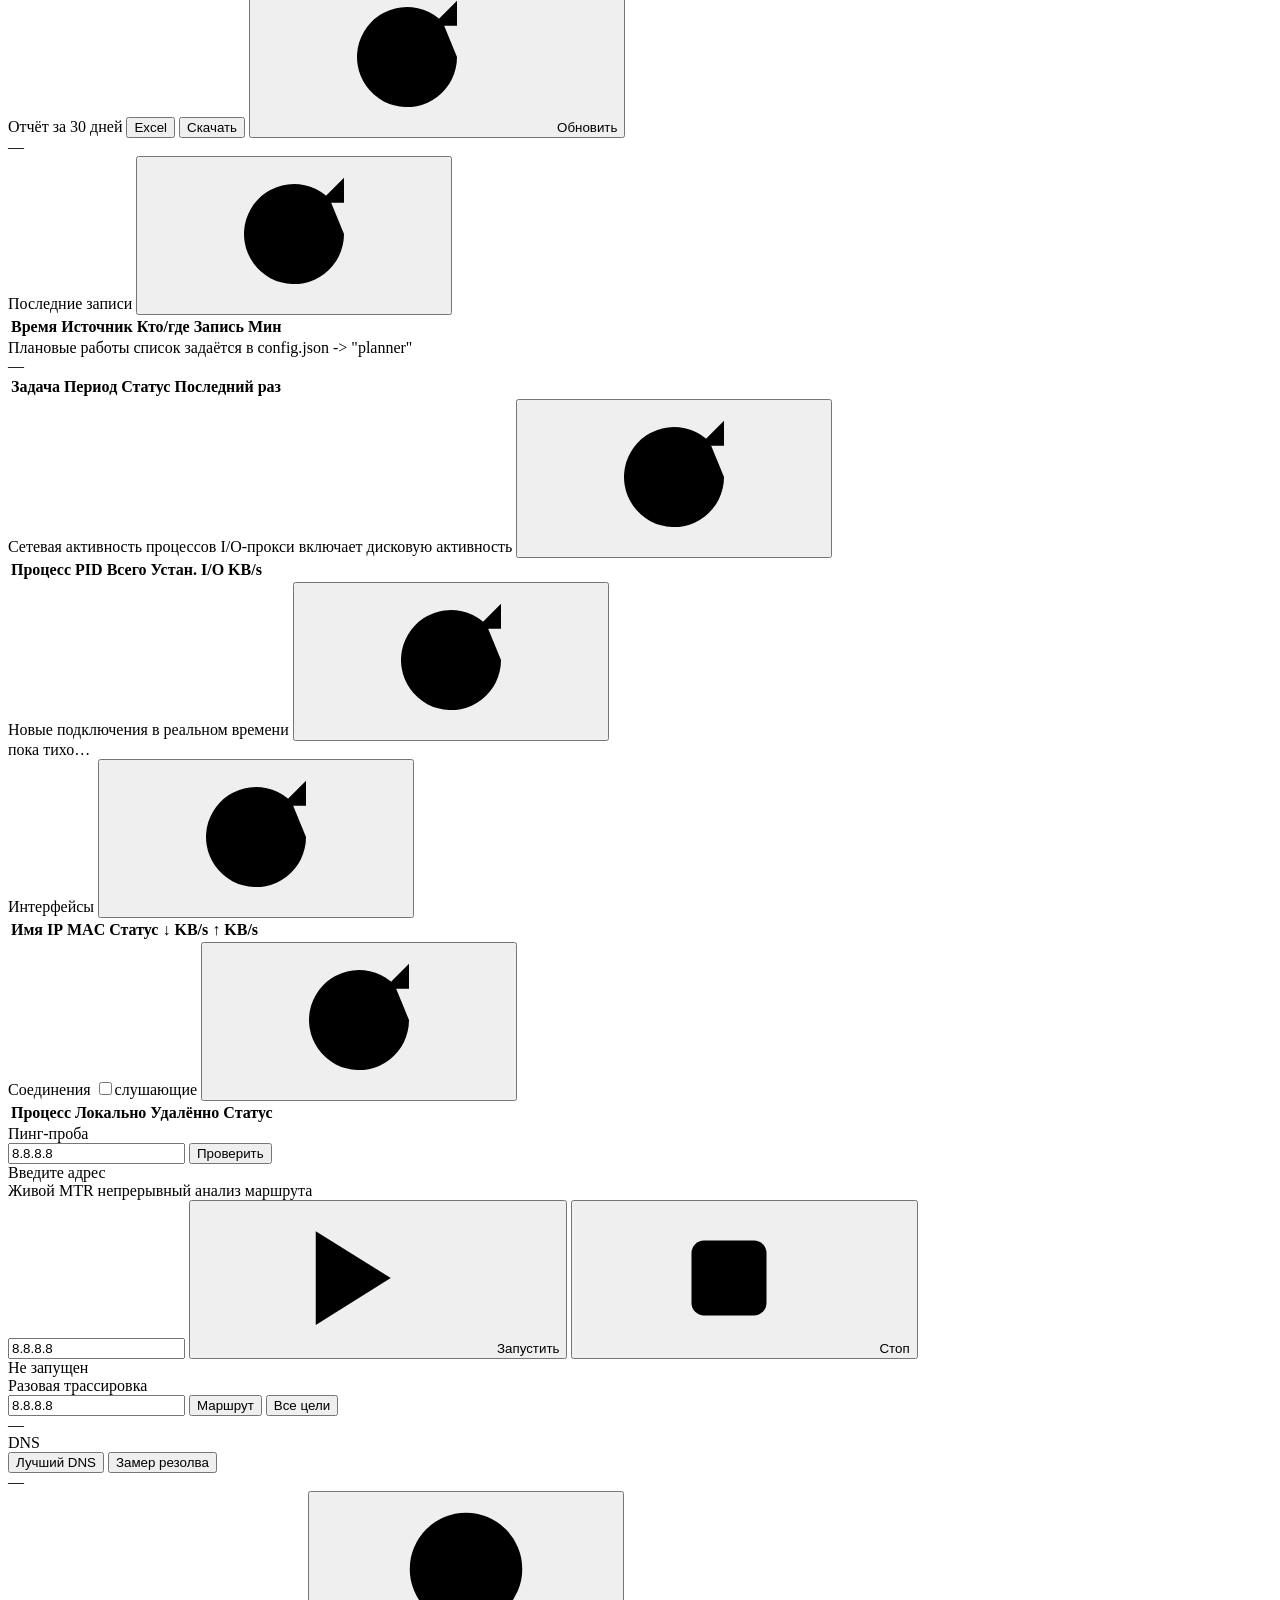
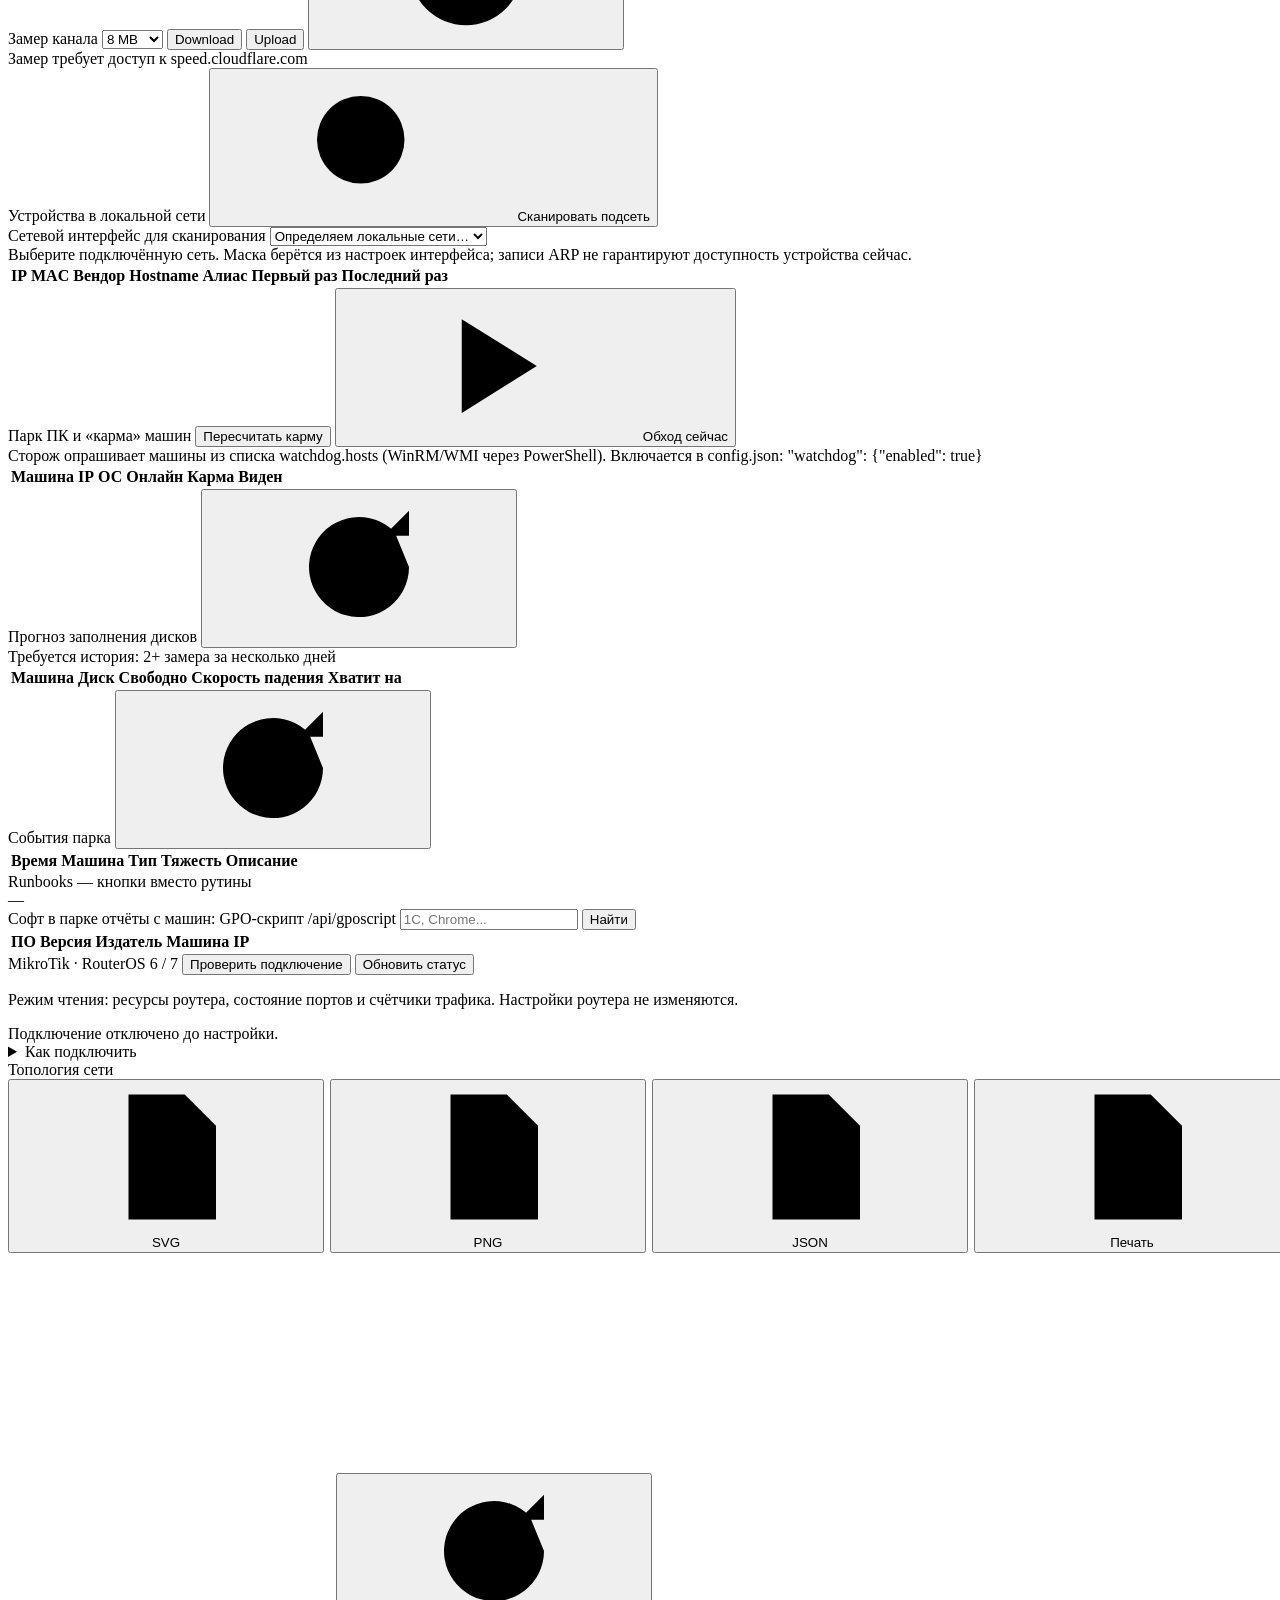
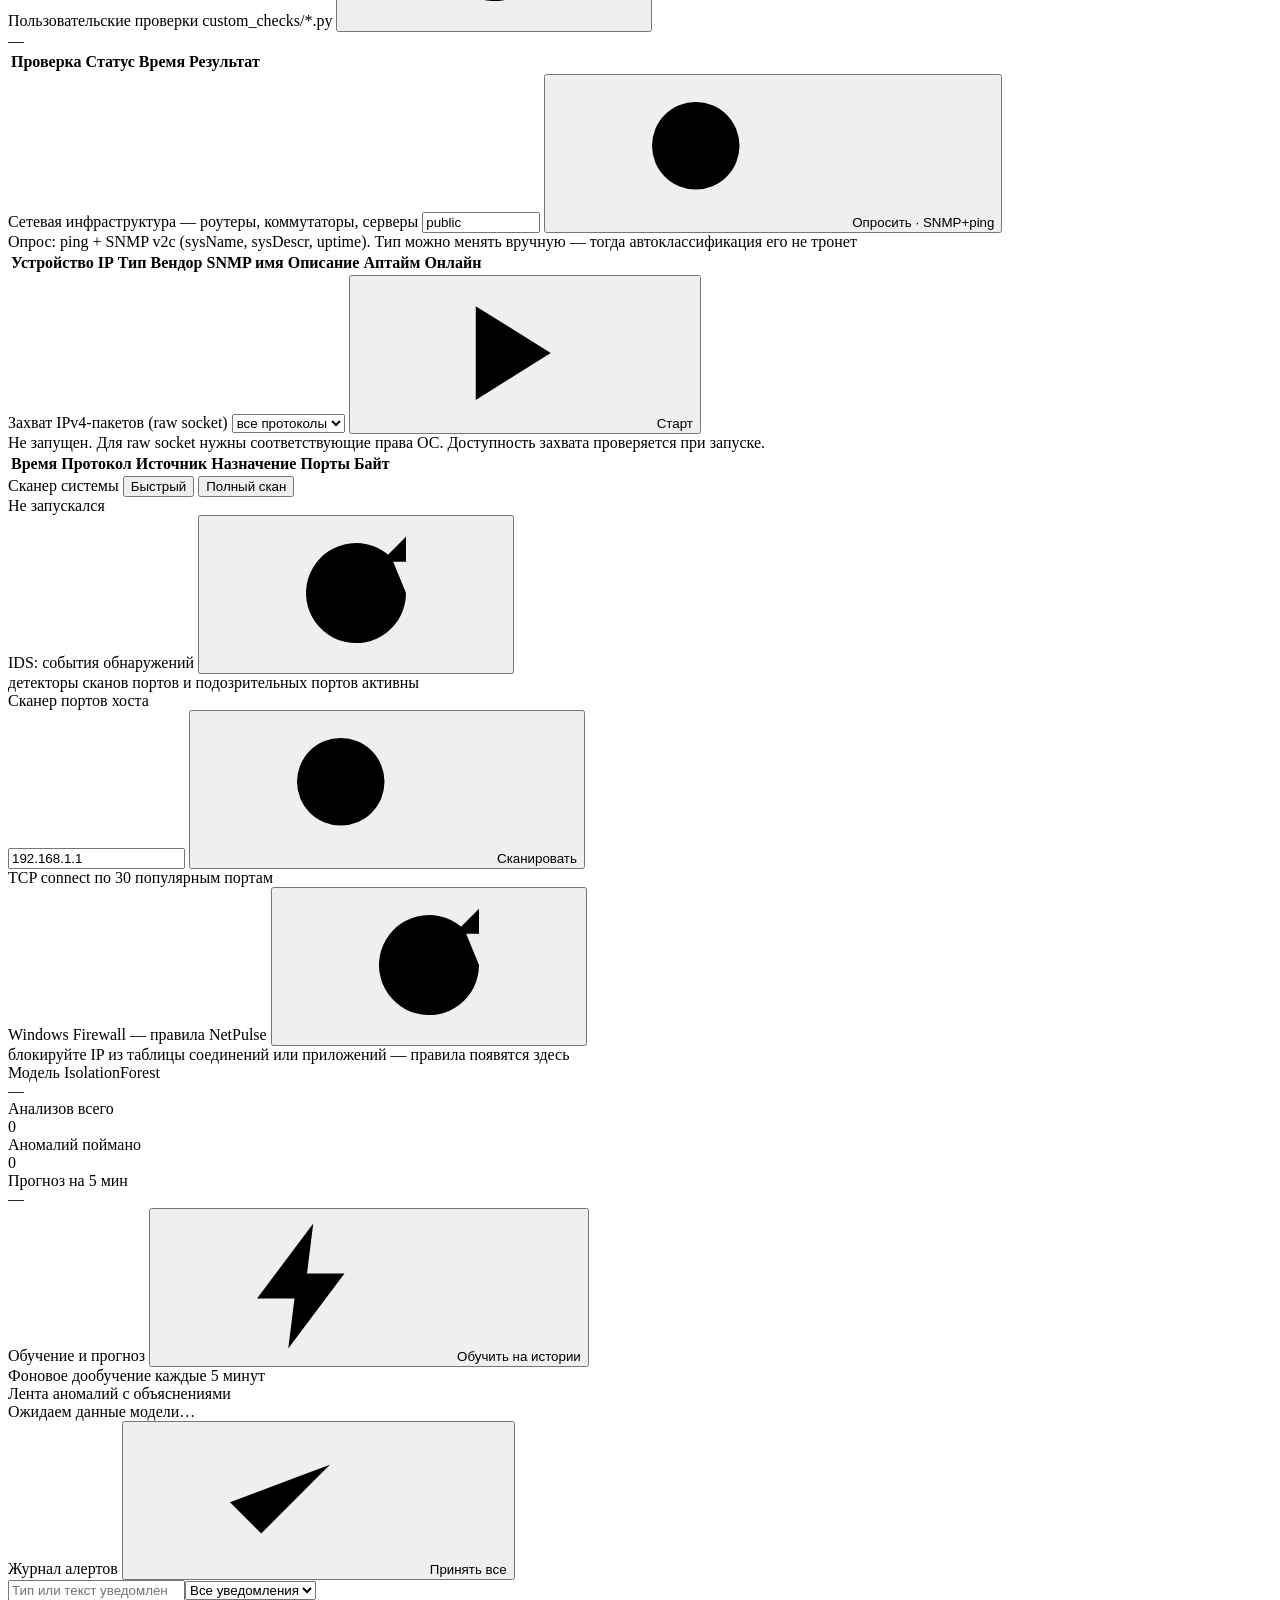
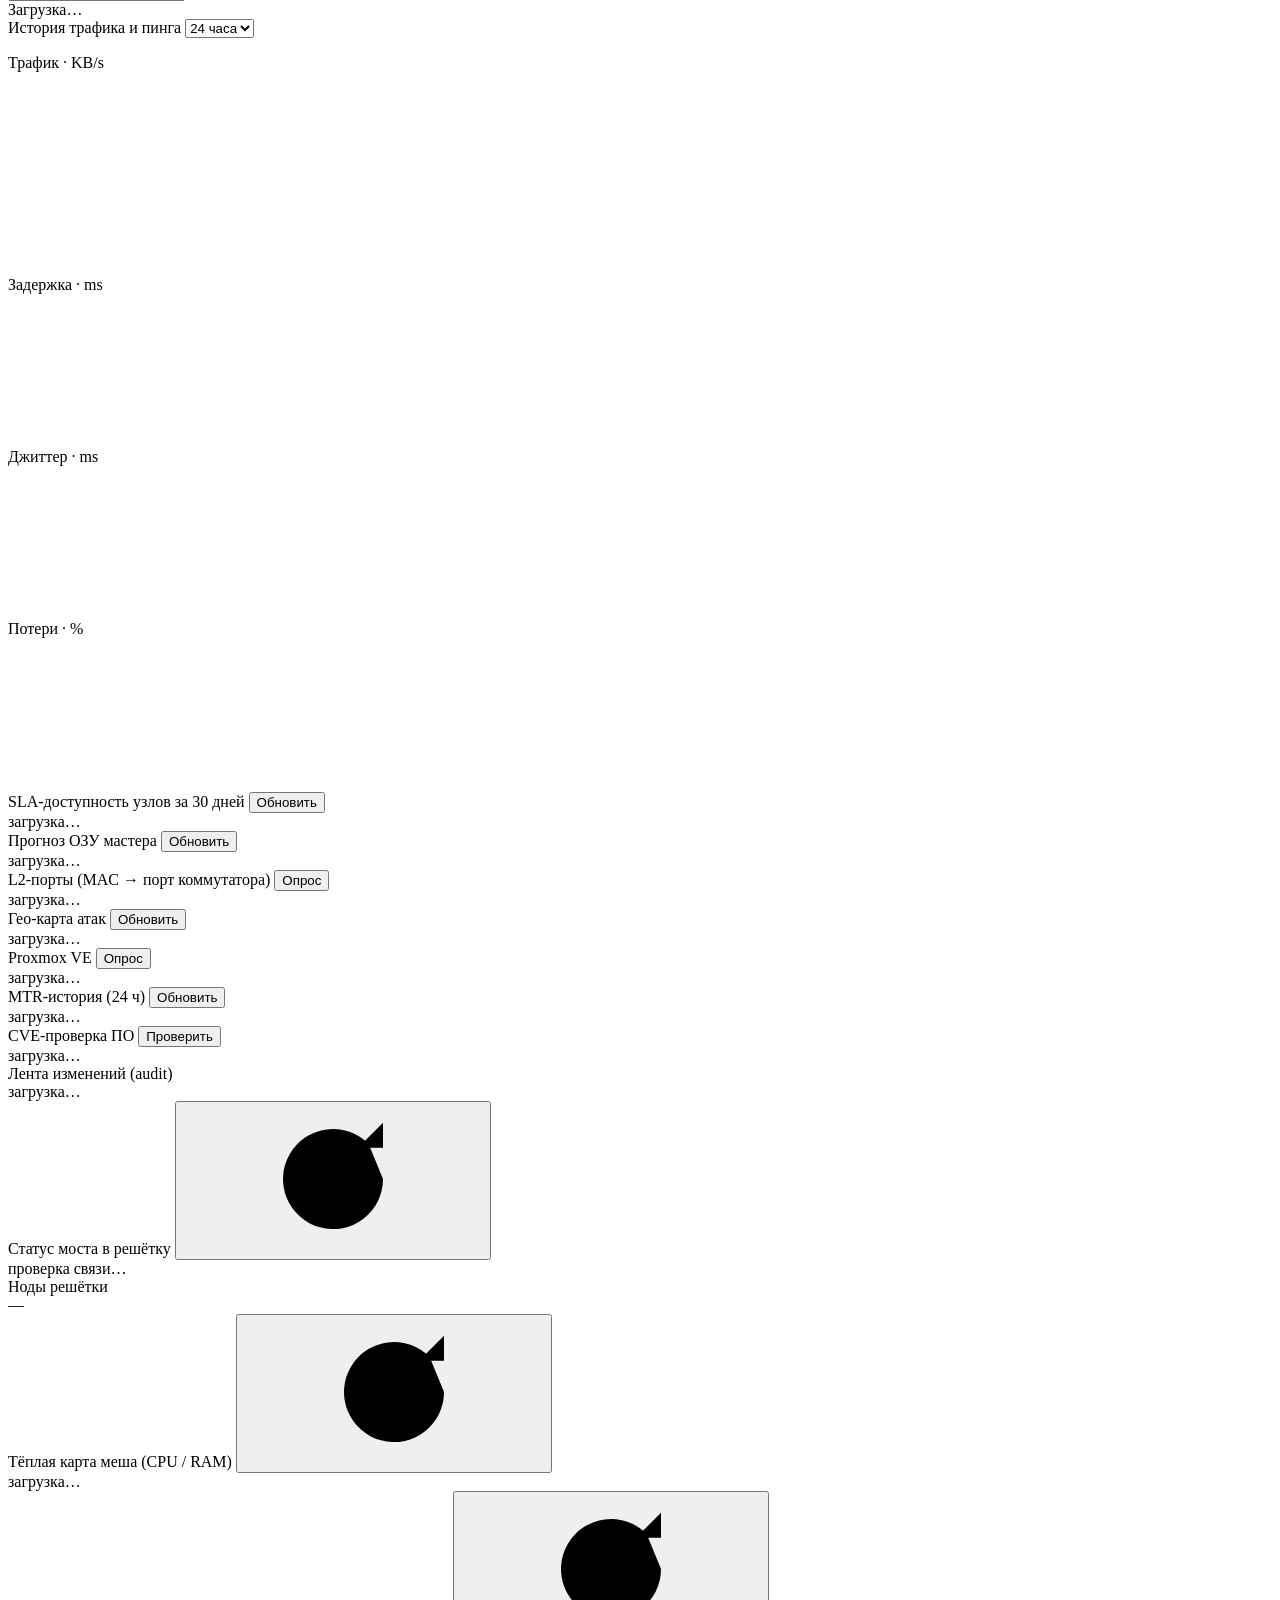
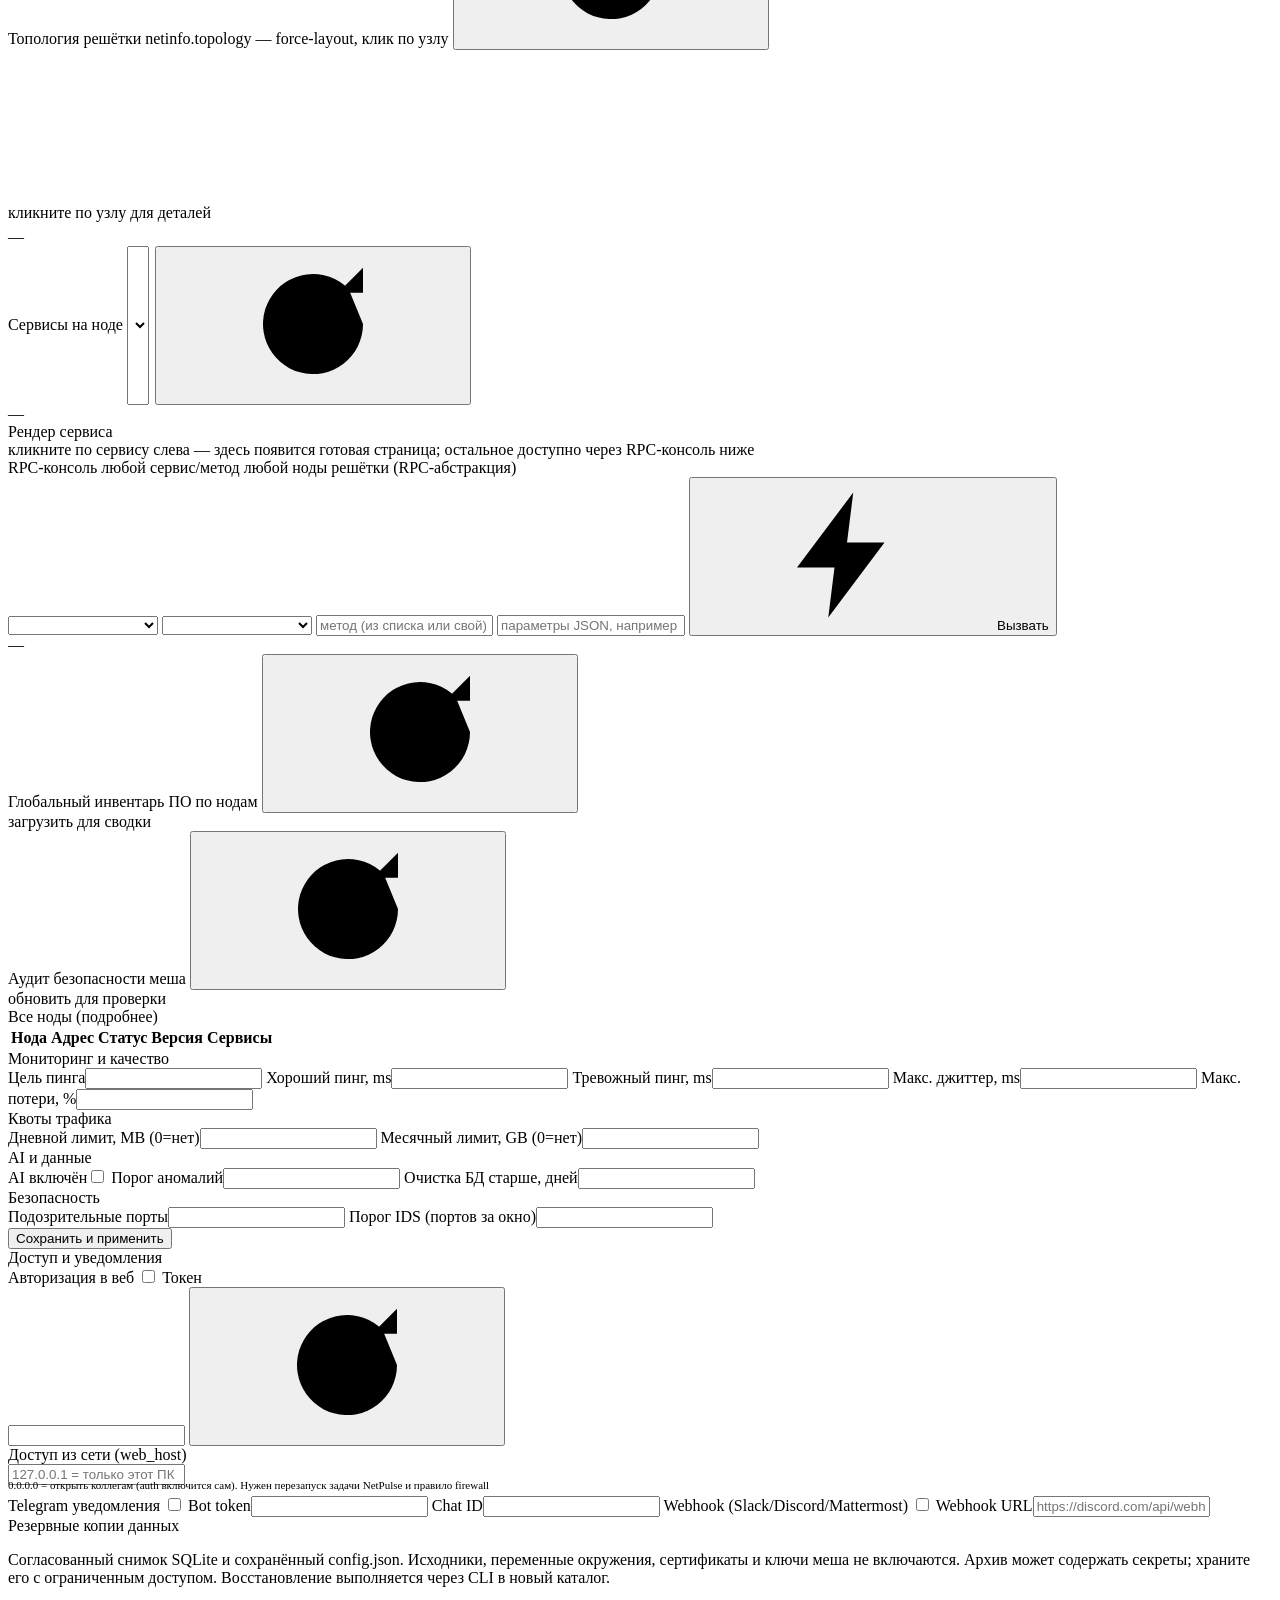
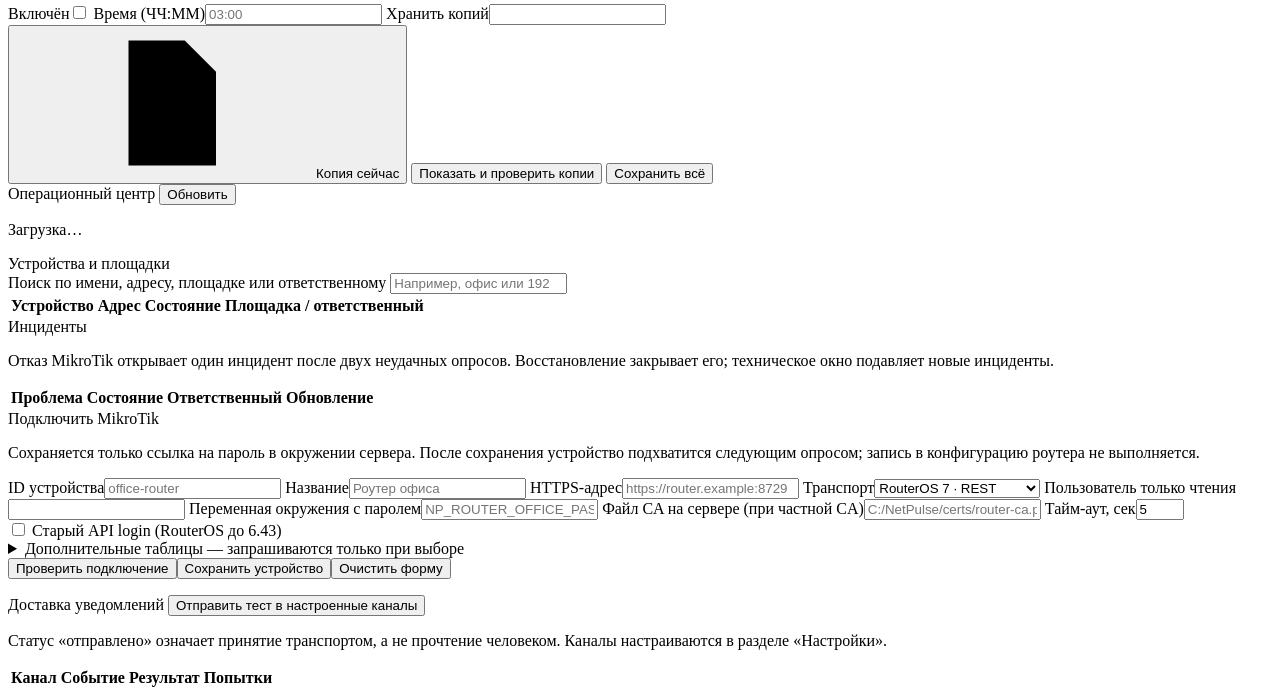
==== commit b94ec349: "Rework all workspaces and handle unavailable mesh dependencies" ====
--- a/netpulse/web/index.html
+++ b/netpulse/web/index.html
@@ -9,9 +9,15 @@
     <link rel="manifest" href="/manifest.json">
 </head>
 <body>
+<a class="skip-link" href="#main-content">Перейти к содержимому</a>
+<button id="menu-shade" class="menu-shade" aria-label="Закрыть меню" hidden></button>
 
 <svg width="0" height="0" style="position:absolute" aria-hidden="true">
   <defs>
+    <symbol id="i-monitor" viewBox="0 0 24 24"><rect x="3" y="3" width="18" height="13" rx="2"/><path d="M8 21h8M12 16v5"/></symbol>
+    <symbol id="i-server" viewBox="0 0 24 24"><rect x="3" y="3" width="18" height="7" rx="2"/><rect x="3" y="14" width="18" height="7" rx="2"/><path d="M7 6.5h.01M7 17.5h.01M12 6.5h5M12 17.5h5"/></symbol>
+    <symbol id="i-history" viewBox="0 0 24 24"><path d="M3 11a9 9 0 1 1 2.6 7M3 4v7h7M12 7v5l3 2"/></symbol>
+    <symbol id="i-terminal" viewBox="0 0 24 24"><rect x="3" y="4" width="18" height="16" rx="2"/><path d="m7 9 3 3-3 3M13 15h4"/></symbol>
     <symbol id="i-logo" viewBox="0 0 24 24"><path d="M12 3c4.5 0 8 3.5 8 8 0 5-5.5 9-8 10-2.5-1-8-5-8-10 0-4.5 3.5-8 8-8z"/><circle cx="12" cy="11" r="3"/><path d="M12 14v7"/></symbol>
     <symbol id="i-dash" viewBox="0 0 24 24"><rect x="3" y="3" width="8" height="8" rx="2"/><rect x="13" y="3" width="8" height="5" rx="2"/><rect x="13" y="11" width="8" height="10" rx="2"/><rect x="3" y="15" width="8" height="6" rx="2"/></symbol>
     <symbol id="i-globe" viewBox="0 0 24 24"><circle cx="12" cy="12" r="9"/><path d="M3 12h18M12 3c3 3.5 3 14.5 0 18M12 3c-3 3.5-3 14.5 0 18"/></symbol>
@@ -49,6 +55,7 @@
       <div><div class="logo-name">NETPULSE</div><div class="logo-sub">network operations</div></div>
     </div>
 
+    <div class="nav-search-wrap"><label for="nav-search">Найти раздел <kbd>Ctrl K</kbd></label><input id="nav-search" class="inp" type="search" placeholder="Сеть, устройства, события…" autocomplete="off"></div>
     <nav id="nav">
       <button data-view="dashboard" class="nav-btn active"><svg class="ic"><use href="#i-dash"/></svg>Дашборд</button>
       <button data-view="operations" class="nav-btn"><svg class="ic"><use href="#i-shield"/></svg>Операционный центр</button>
@@ -68,6 +75,7 @@
       <button data-view="sysadmin" class="nav-btn"><svg class="ic"><use href="#i-gear"/></svg>Сисадмин</button>
       <button data-view="settings" class="nav-btn"><svg class="ic"><use href="#i-gear"/></svg>Настройки</button>
     </nav>
+    <p id="nav-empty" class="nav-empty" role="status" hidden>Разделы не найдены</p>
 
     <div class="sidebar-footer">
       <div id="whoami" class="muted" style="padding:0 14px 6px;font-size:12px"></div>
@@ -77,9 +85,9 @@
     </div>
   </aside>
 
-  <main class="main">
+  <main class="main" id="main-content" tabindex="-1">
     <header class="topbar">
-      <button class="burger" aria-label="Открыть меню" onclick="document.getElementById('sidebar').classList.toggle('open')"><span></span><span></span><span></span></button>
+      <button class="burger" aria-label="Открыть меню" aria-controls="sidebar" aria-expanded="false" onclick="Workspaces.menu(!document.getElementById('sidebar').classList.contains('open'))"><span></span><span></span><span></span></button>
       <h1 id="view-title">Дашборд</h1>
       <div class="topbar-right">
         <div class="pill sys-pill" id="sys-pill" title="Процессор и память этой машины">
@@ -406,7 +414,7 @@
           </select>
           <button class="btn accent right" id="capture-toggle" onclick="UI.captureToggle()"><svg class="ic sm"><use href="#i-play"/></svg>Старт</button>
         </div>
-        <div id="capture-status" class="result-box muted">Захват работает только при запуске от администратора (SIO_RCVALL)</div>
+          <div id="capture-status" class="result-box muted">Не запущен. Для raw socket нужны соответствующие права ОС. Доступность захвата проверяется при запуске.</div>
         <div id="capture-stats" class="chips-row hidden"></div>
         <table class="tbl mono" id="capture-table">
           <thead><tr><th>Время</th><th>Протокол</th><th>Источник</th><th>Назначение</th><th>Порты</th><th>Байт</th></tr></thead>
@@ -462,7 +470,7 @@
         <div id="ai-train-status" class="result-box muted">Фоновое дообучение каждые 5 минут</div>
       </div>
       <div class="card"><div class="card-title">Лента аномалий с объяснениями</div>
-        <div id="ai-anomaly-feed" class="feed muted">Пока пусто — это хорошо.</div></div>
+        <div id="ai-anomaly-feed" class="feed muted">Ожидаем данные модели…</div></div>
     </section>
 
     <!-- ============ ALERTS ============ -->
@@ -470,7 +478,9 @@
       <div class="card">
         <div class="card-title">Журнал алертов
           <button class="btn ghost right" onclick="UI.ackAll()"><svg class="ic sm"><use href="#i-check"/></svg>Принять все</button></div>
+        <div class="feed-tools"><input id="alerts-search" type="search" class="inp" aria-label="Поиск алертов" placeholder="Тип или текст уведомления"><select id="alerts-filter" class="inp" aria-label="Состояние алертов"><option value="all">Все уведомления</option><option value="unread">Новые</option><option value="read">Принятые</option></select><span id="alerts-count" class="muted" role="status"></span></div>
         <div id="alerts-feed" class="feed muted">Загрузка…</div>
+        <p id="alerts-empty" class="table-no-match" hidden>Совпадений нет. Измените поиск или состояние уведомлений.</p>
       </div>
     </section>
 
@@ -482,9 +492,16 @@
             <option value="1">1 час</option><option value="6">6 часов</option>
             <option value="24" selected>24 часа</option><option value="168">7 дней</option>
           </select></div>
-        <canvas id="chart-hist" height="220"></canvas>
-        <div class="card-title mt18">Джиттер и потери</div>
-        <canvas id="chart-hist-ping" height="150"></canvas>
+        <p id="history-summary" class="history-caption" role="status"></p>
+        <div id="history-empty" class="history-empty" hidden>История появится после накопления измерений. Можно выбрать более длинный период.</div>
+        <div class="card-title mt18">Трафик · KB/s</div>
+        <canvas id="chart-hist" height="200" role="img" aria-label="История трафика, килобайты в секунду"></canvas>
+        <div class="card-title mt18">Задержка · ms</div>
+        <canvas id="chart-hist-latency" height="150" role="img" aria-label="История задержки, миллисекунды"></canvas>
+        <div class="card-title mt18">Джиттер · ms</div>
+        <canvas id="chart-hist-ping" height="150" role="img" aria-label="История джиттера, миллисекунды"></canvas>
+        <div class="card-title mt18">Потери · %</div>
+        <canvas id="chart-hist-loss" height="150" role="img" aria-label="История потерь, проценты"></canvas>
       </div>
     </section>
 
@@ -718,6 +735,7 @@
 </div>
 
 <div id="toast-wrap"></div>
+<script src="/workspaces.js"></script>
 <script src="/operations.js"></script>
 <script src="/app.js"></script>
   <script>if ("serviceWorker" in navigator) addEventListener("load", () => navigator.serviceWorker.register("/sw.js").catch(() => {}));</script>
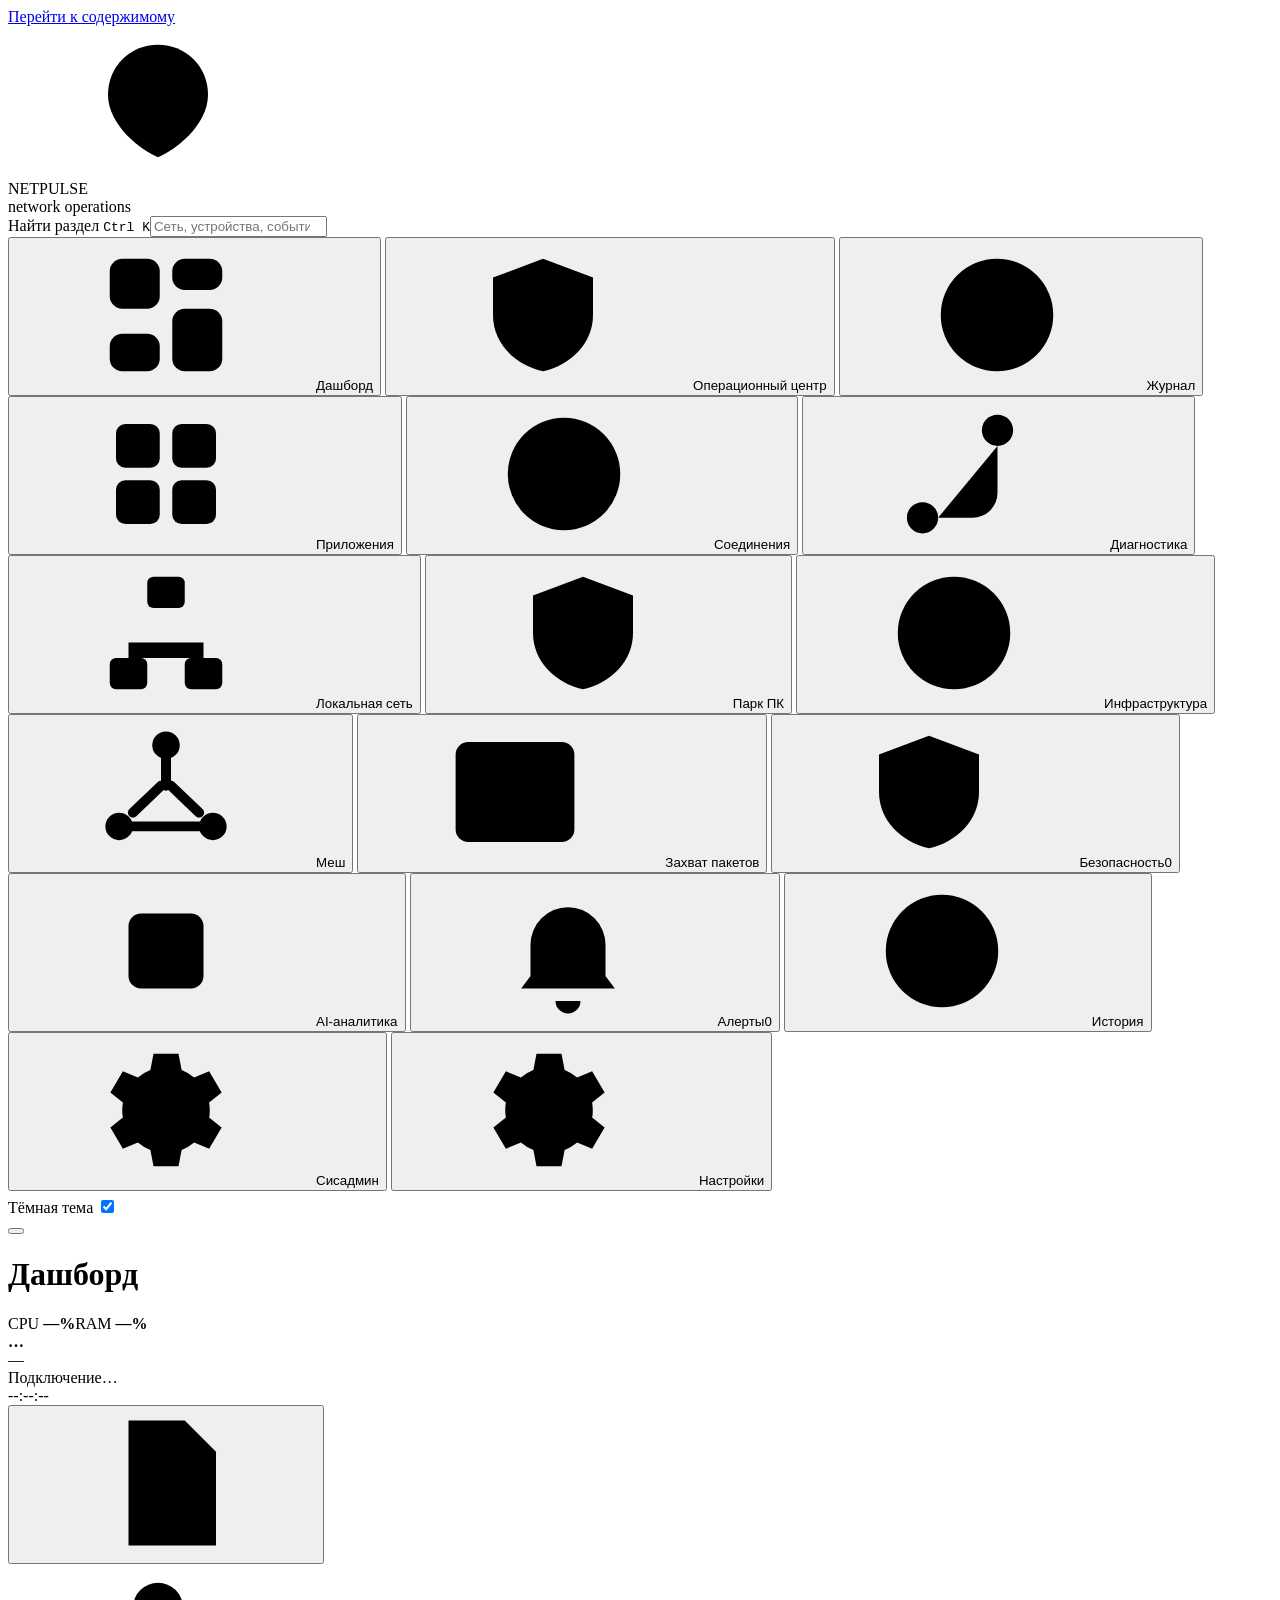
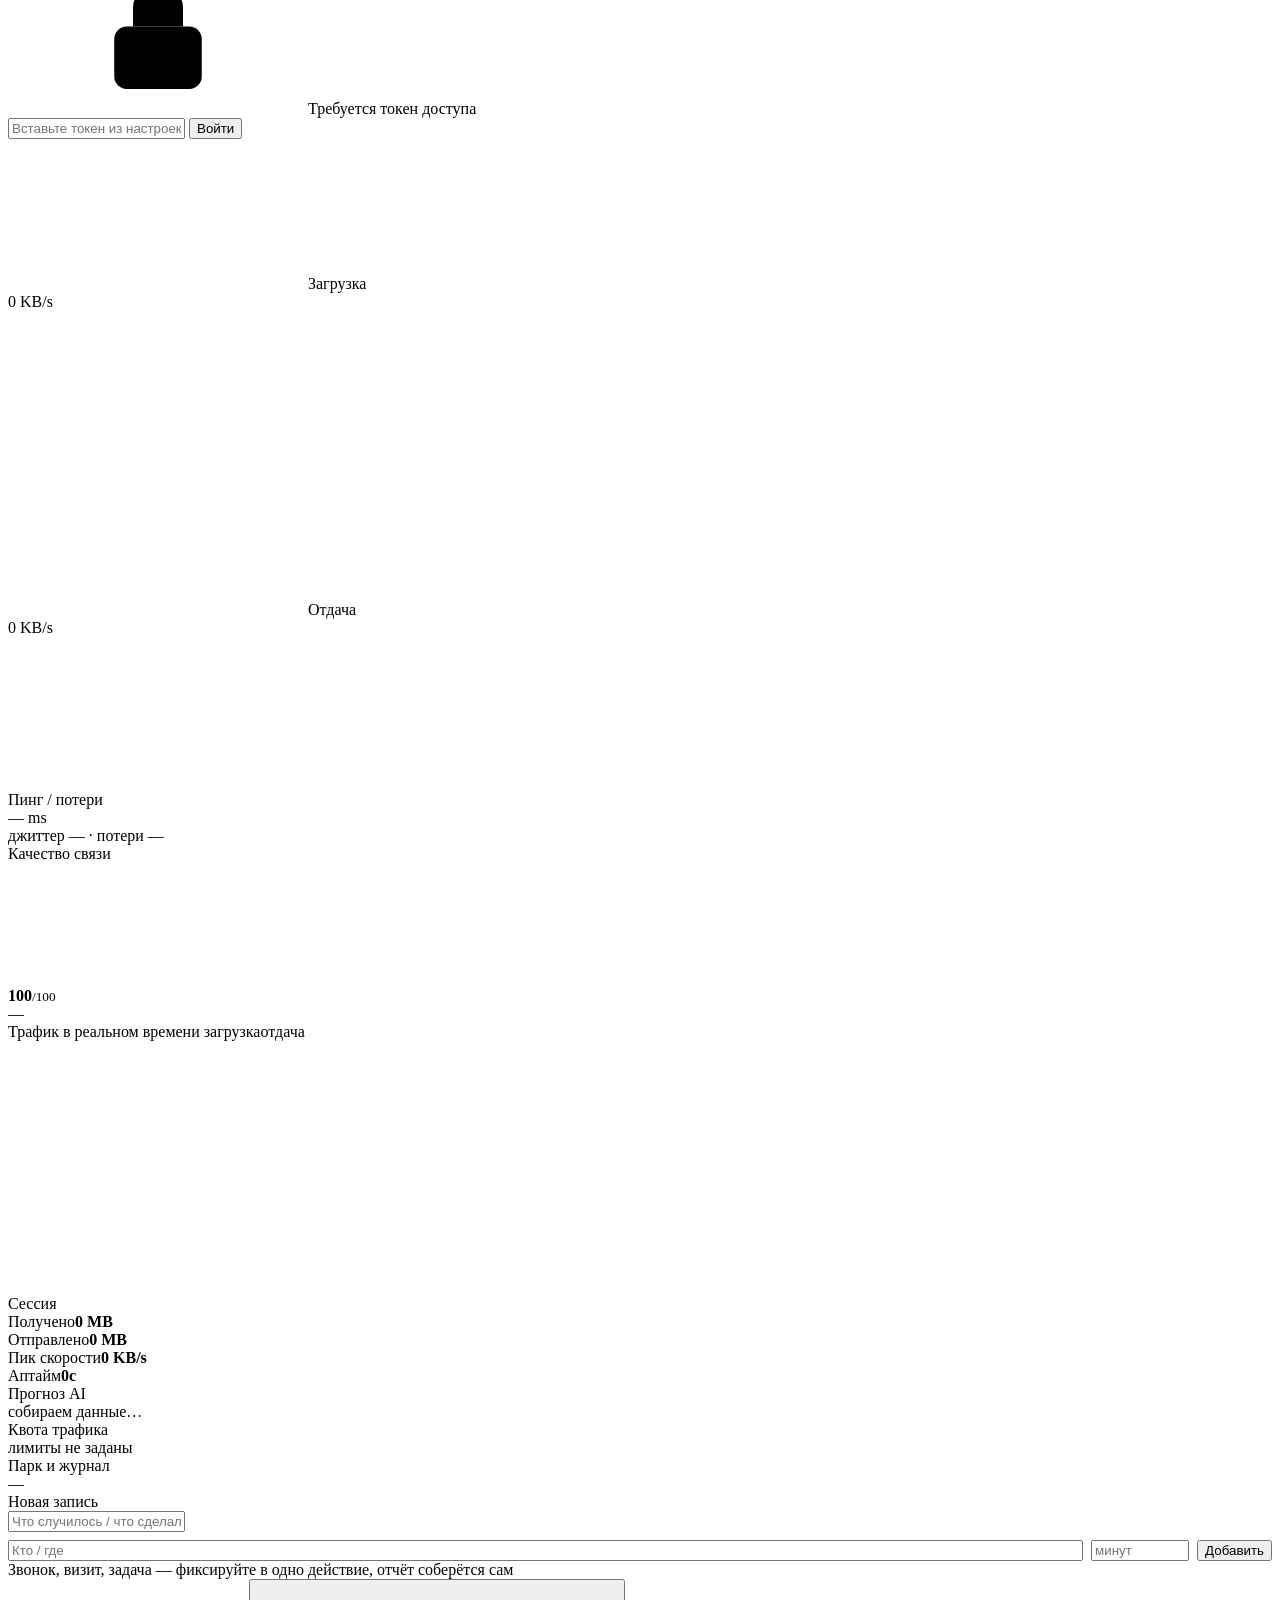
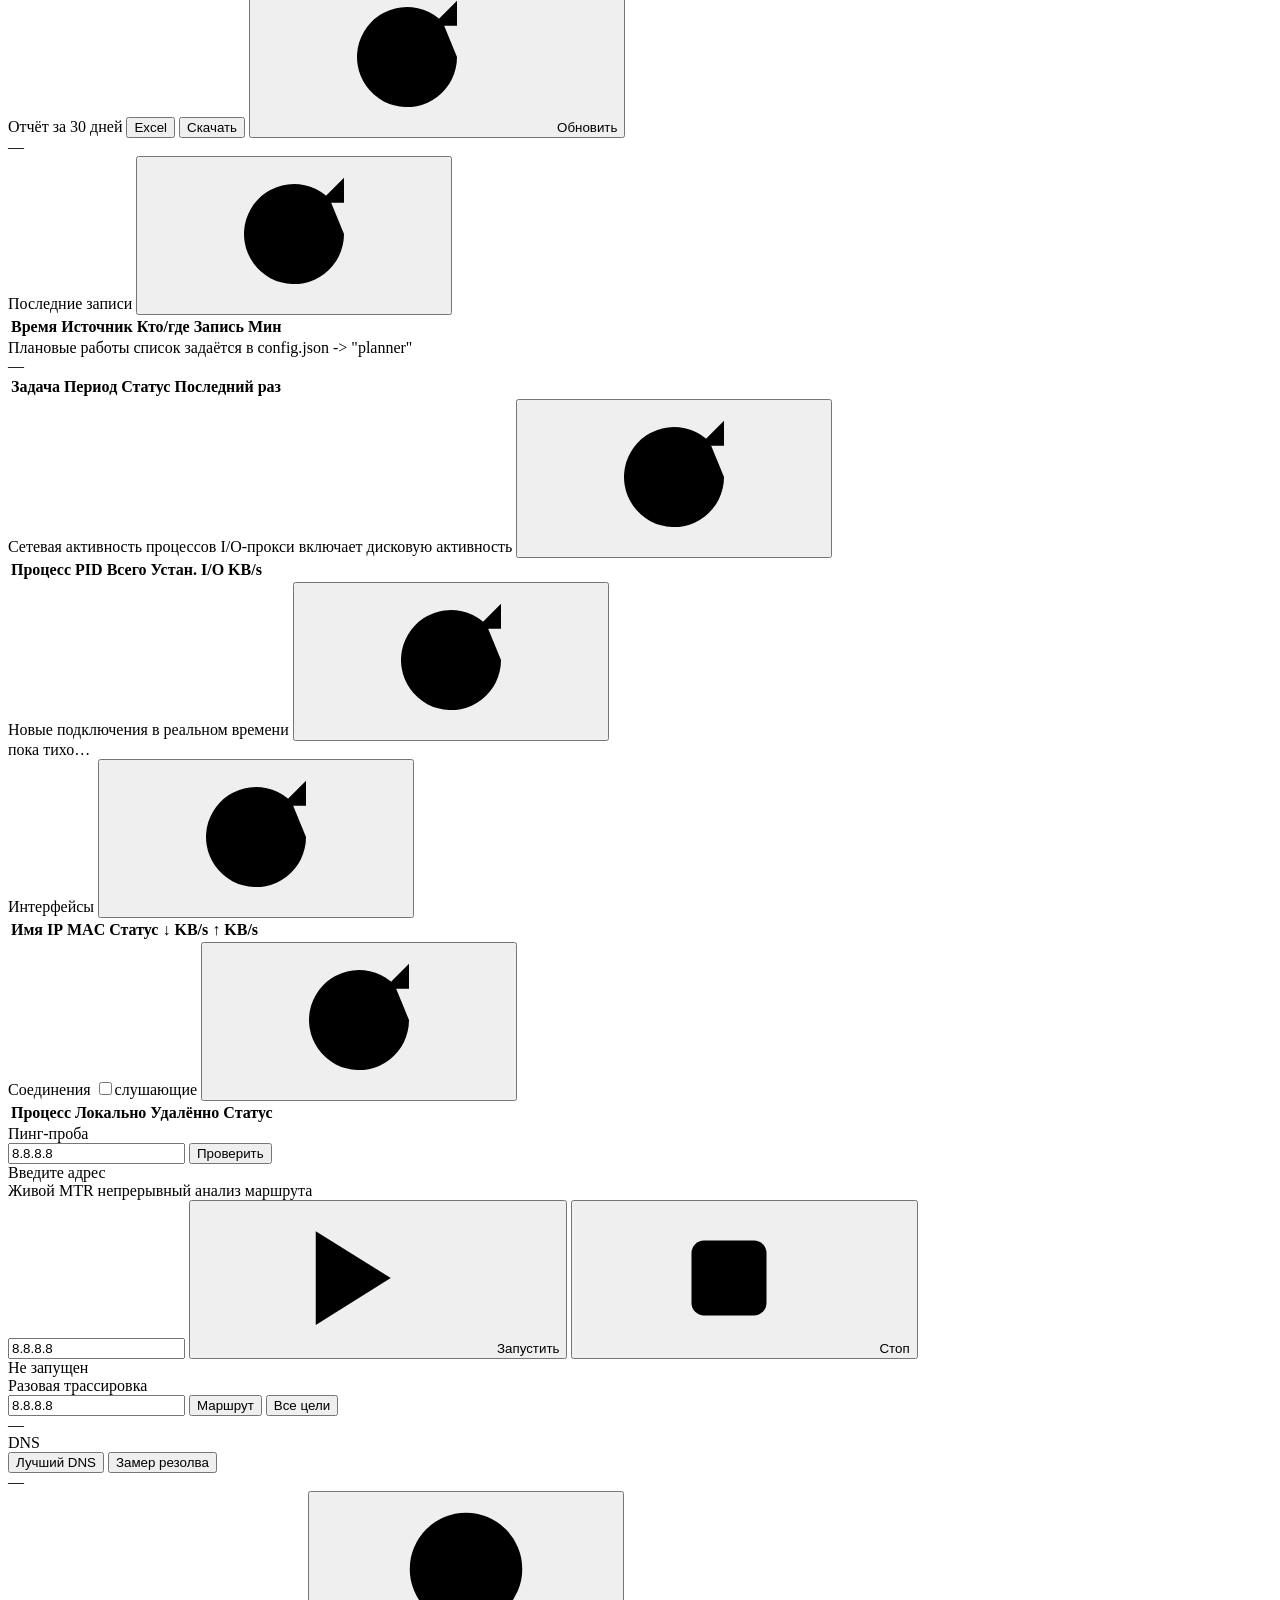
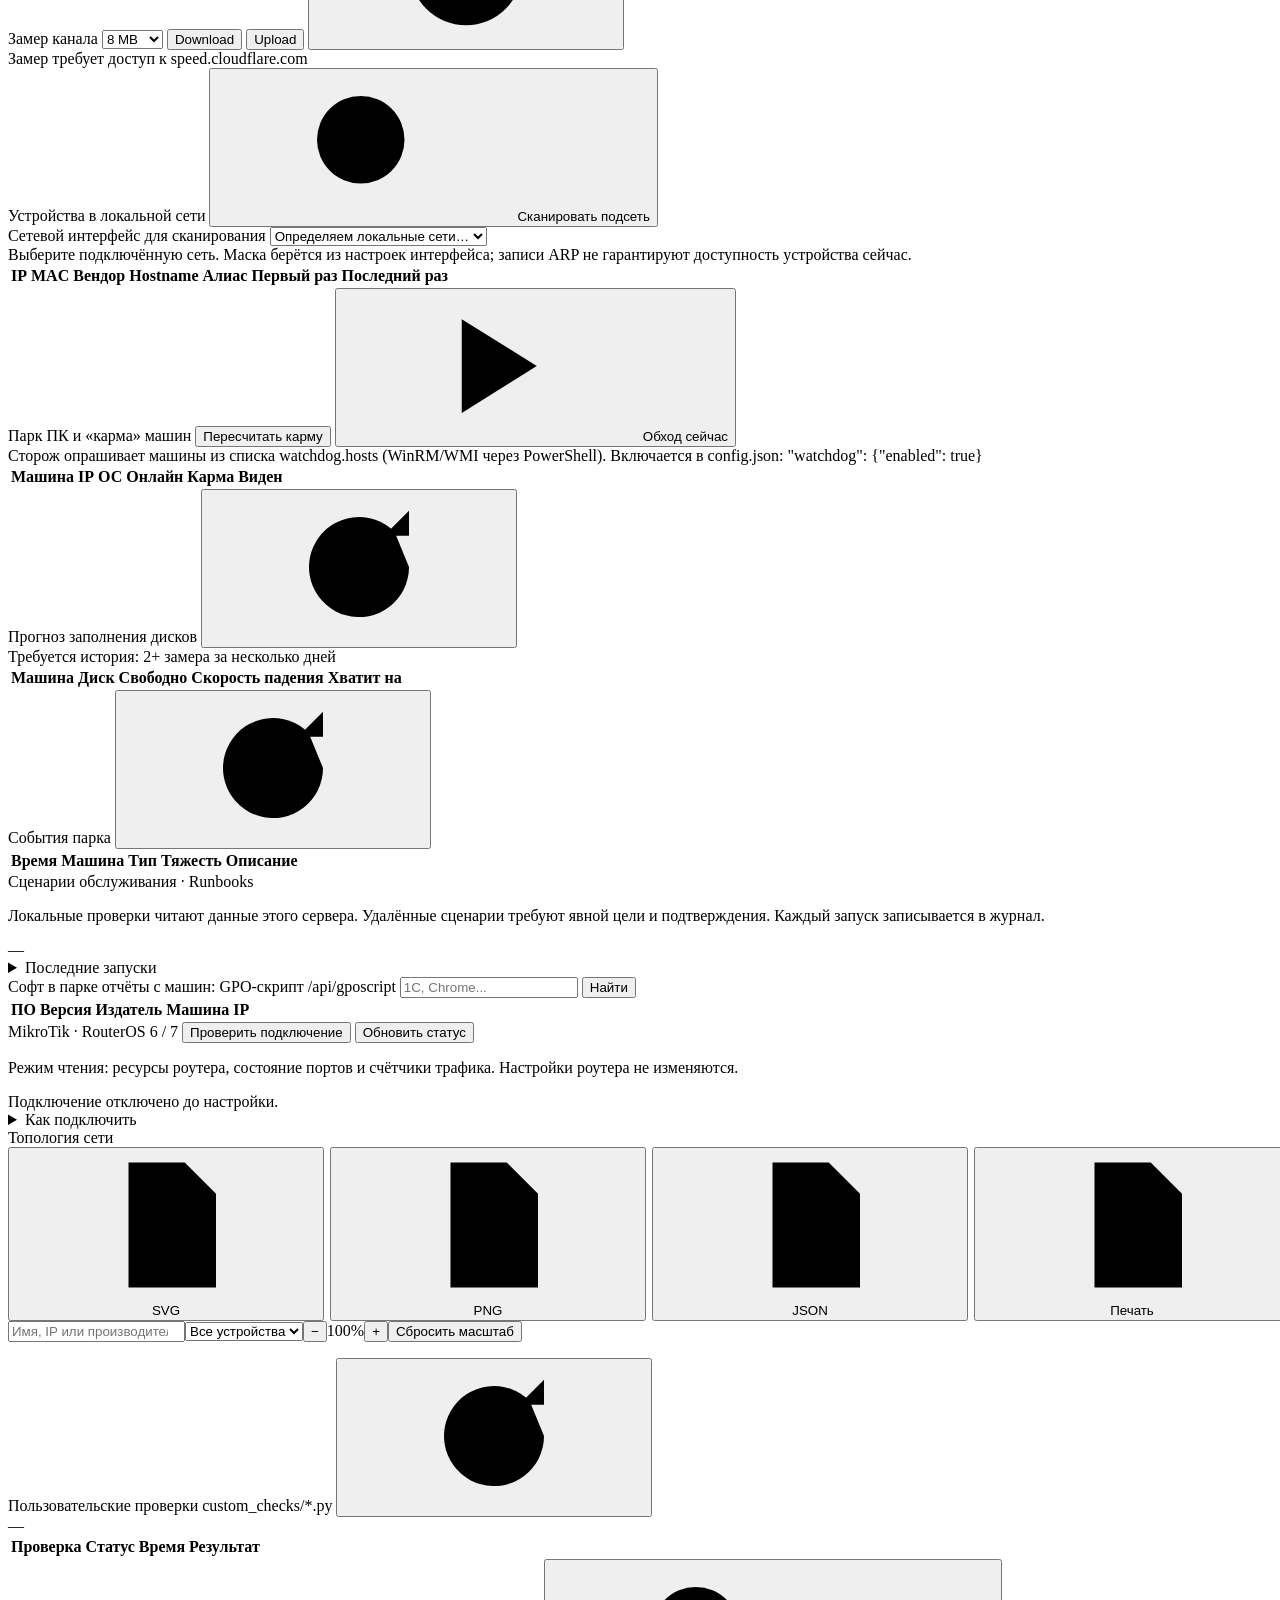
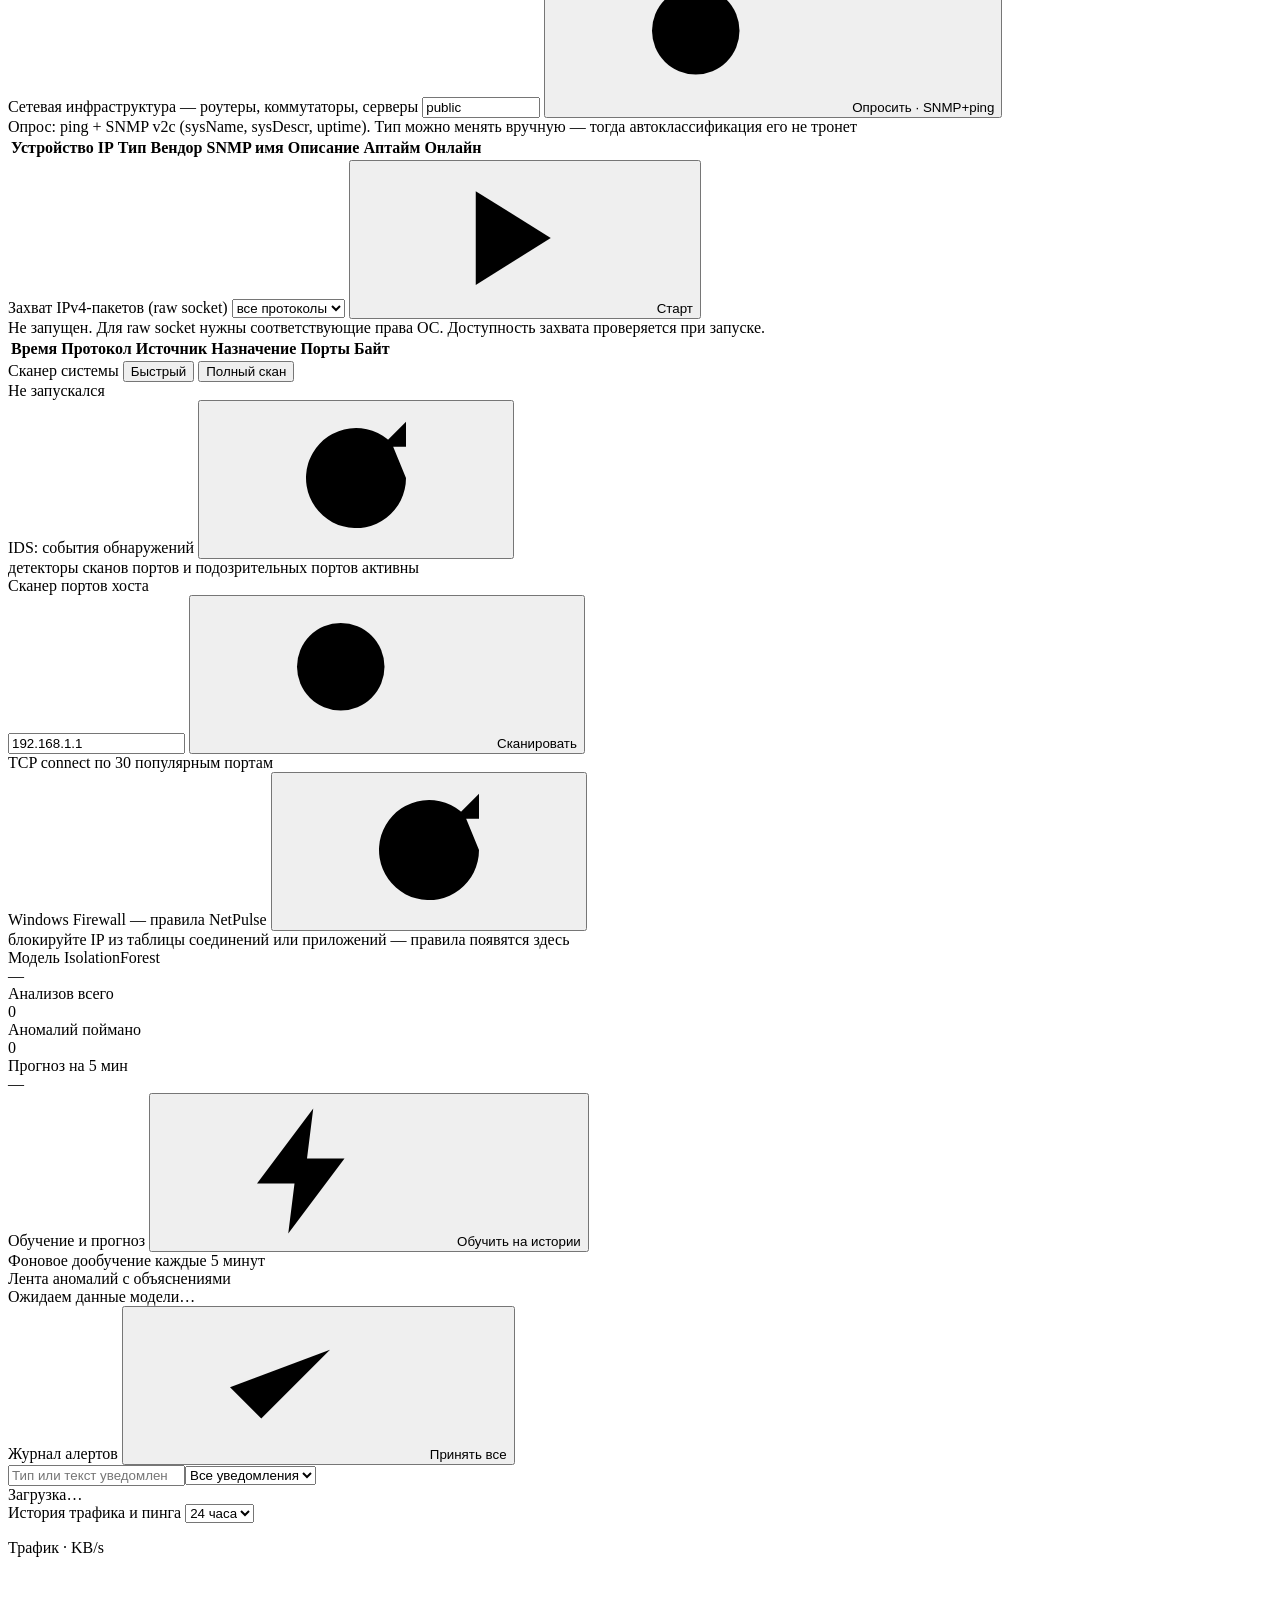
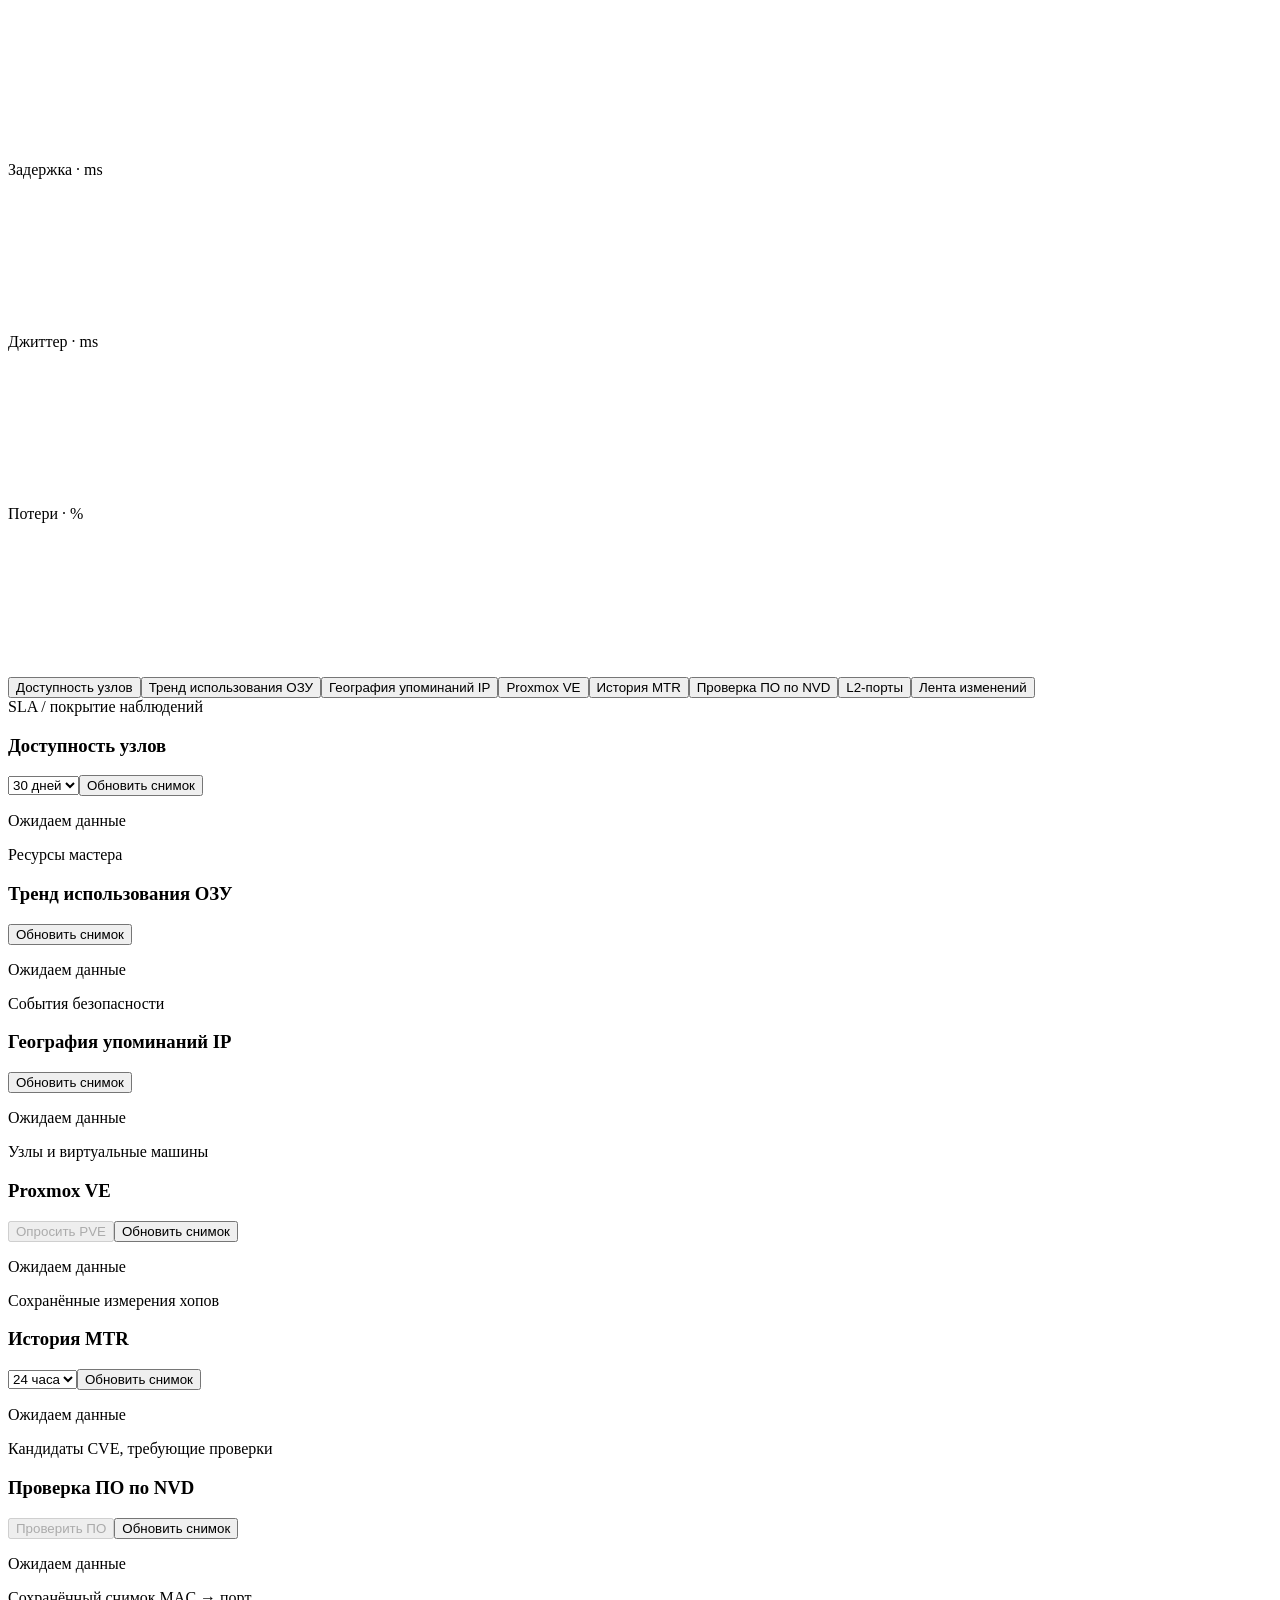
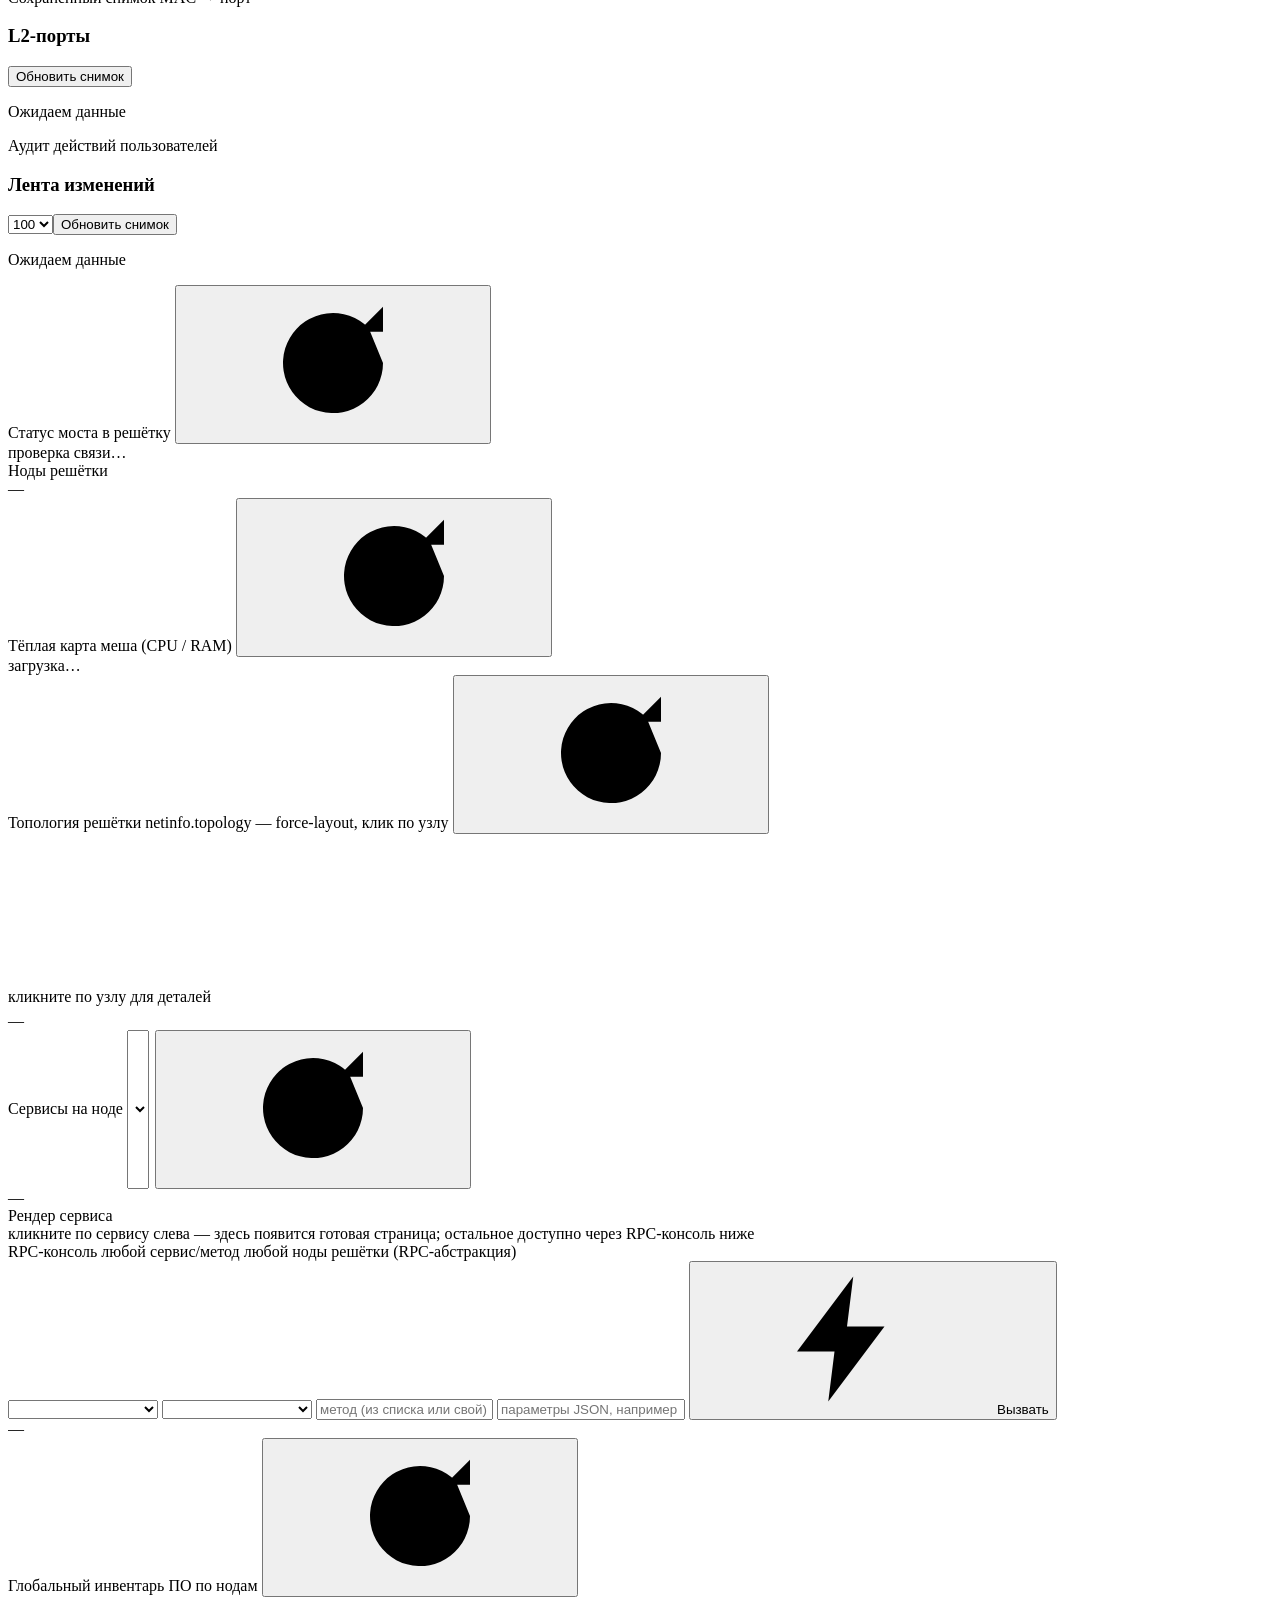
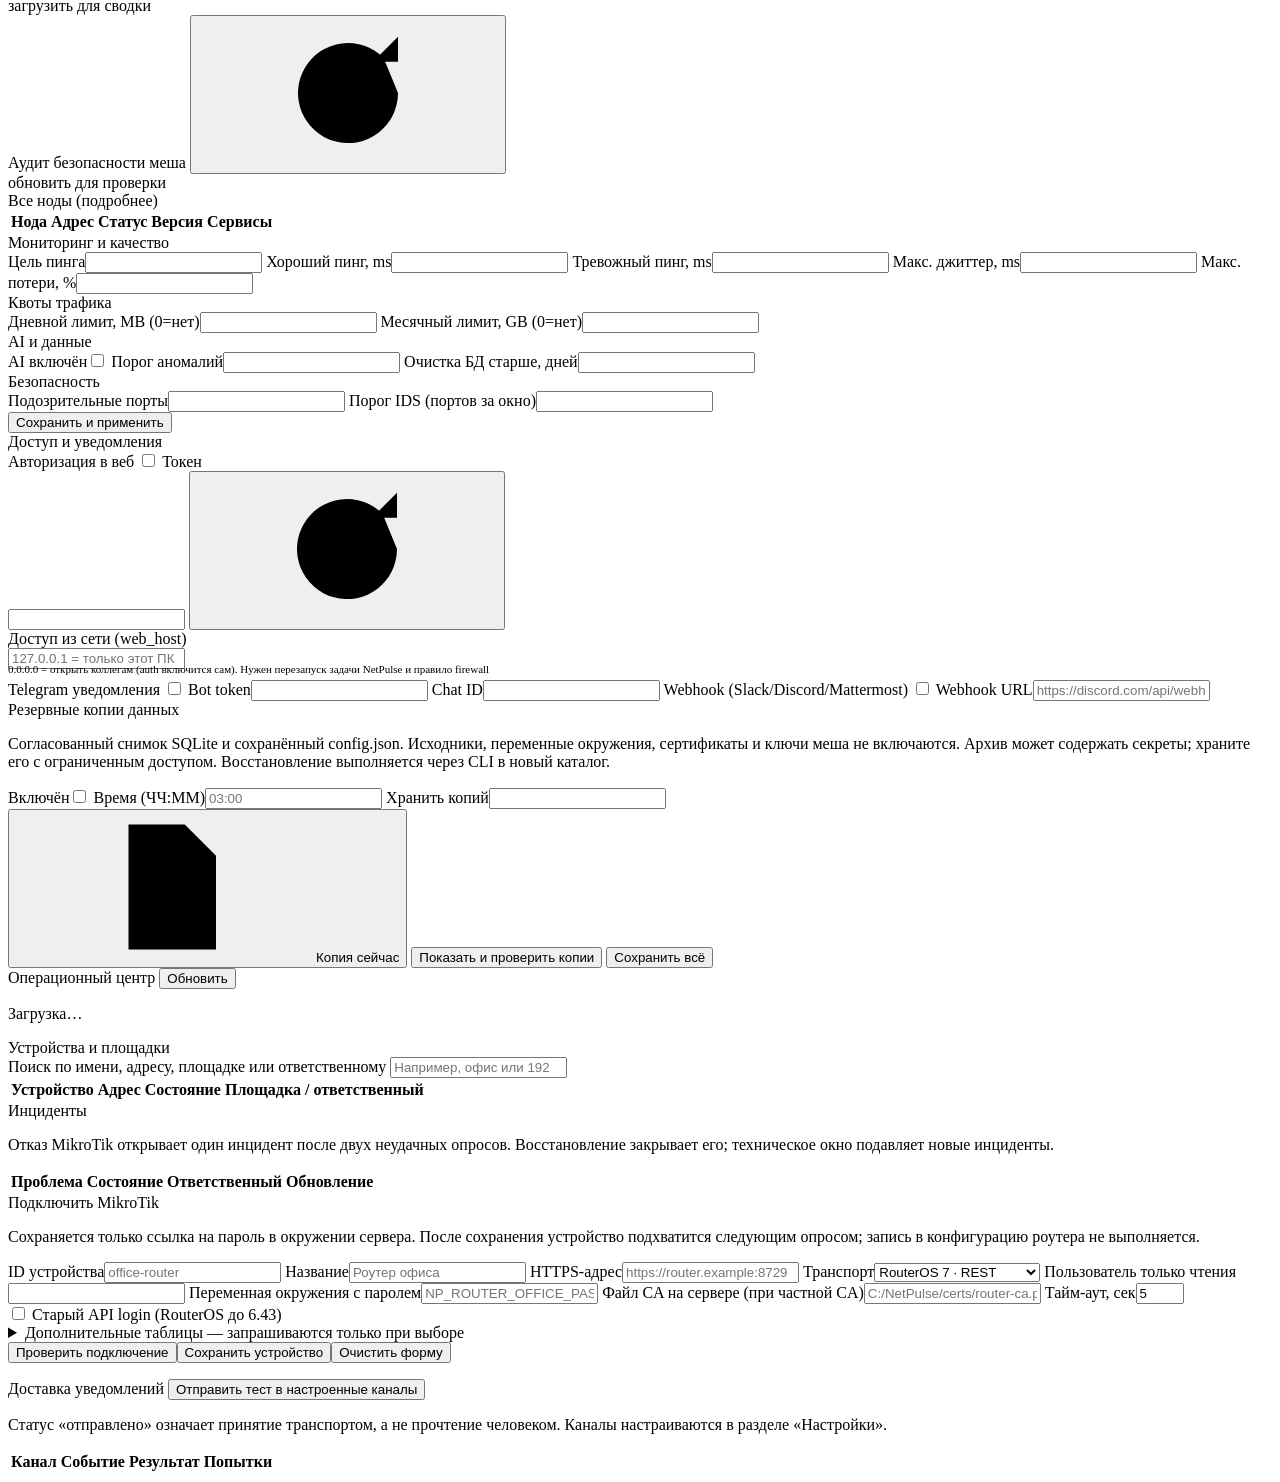
==== commit 7972a4c3: "Rebuild sysadmin tools, topology, runbooks and elevated Windows startup" ====
--- a/netpulse/web/index.html
+++ b/netpulse/web/index.html
@@ -329,10 +329,11 @@
             <thead><tr><th>Время</th><th>Машина</th><th>Тип</th><th>Тяжесть</th><th>Описание</th></tr></thead>
             <tbody></tbody></table>
         </div>
-        <div class="card">
-          <div class="card-title">Runbooks — кнопки вместо рутины</div>
+        <div class="card wide">
+          <div class="card-title">Сценарии обслуживания · Runbooks</div>
+          <p class="sa-note">Локальные проверки читают данные этого сервера. Удалённые сценарии требуют явной цели и подтверждения. Каждый запуск записывается в журнал.</p>
           <div id="rb-list" class="result-box muted">—</div>
-          <div id="rb-output" class="result-box mono hidden"></div>
+          <form id="rb-form" class="rb-form" hidden></form><div id="rb-output" class="result-box hidden" role="status"></div><details class="rb-history"><summary>Последние запуски</summary><div id="rb-history"></div></details>
         </div>
       </div>
       <div class="card">
@@ -380,7 +381,7 @@
             <button class="mini-btn" title="Печать топологии (светлая схема)" onclick="UI.printMap()"><svg class="ic sm"><use href="#i-doc"/></svg>Печать</button>
           </span>
         </div>
-        <div id="infra-map" class="result-box" style="min-height:220px;display:flex;justify-content:center"></div>
+        <div class="topology-tools"><input id="topology-search" class="inp" type="search" aria-label="Поиск на топологии" placeholder="Имя, IP или производитель" oninput="Topology.render(Topology.data)"><select id="topology-filter" class="inp" aria-label="Состояние устройств на топологии" onchange="Topology.render(Topology.data)"><option value="all">Все устройства</option><option value="online">В сети</option><option value="offline">Нет связи</option><option value="unknown">Не проверено</option></select><button class="btn ghost" onclick="Topology.scale(-.25)" aria-label="Уменьшить топологию">−</button><span id="topology-scale">100%</span><button class="btn ghost" onclick="Topology.scale(.25)" aria-label="Увеличить топологию">+</button><button class="btn ghost" onclick="Topology.reset()">Сбросить масштаб</button></div><p id="topology-summary" class="sa-note"></p><div id="infra-map" class="topology-viewport"></div><div id="topology-detail" class="topology-detail" hidden></div>
       </div>
       <div class="card">
         <div class="card-title">Пользовательские проверки <span class="hint">custom_checks/*.py</span>
@@ -507,49 +508,17 @@
 
     <!-- ============ SYSADMIN ============ -->
     <section class="view" id="view-sysadmin">
-      <div class="grid-2">
-        <div class="card">
-          <div class="card-title">SLA-доступность узлов за 30 дней
-            <button class="mini-btn right" onclick="UI.refreshSla()">Обновить</button></div>
-          <div id="sla-box" class="muted">загрузка…</div>
-        </div>
-        <div class="card">
-          <div class="card-title">Прогноз ОЗУ мастера
-            <button class="mini-btn right" onclick="UI.refreshRam()">Обновить</button></div>
-          <div id="ram-box" class="muted">загрузка…</div>
-        </div>
-        <div class="card">
-          <div class="card-title">L2-порты (MAC → порт коммутатора)
-            <button class="mini-btn right" onclick="UI.refreshL2()">Опрос</button></div>
-          <div id="l2-box" class="muted">загрузка…</div>
-        </div>
-        <div class="card">
-          <div class="card-title">Гео-карта атак
-            <button class="mini-btn right" onclick="UI.refreshGeo()">Обновить</button></div>
-          <div id="geo-box" class="muted">загрузка…</div>
-        </div>
-        <div class="card wide">
-          <div class="card-title">Proxmox VE
-            <button class="mini-btn right" onclick="UI.refreshProxmox()">Опрос</button>
-            <span id="pxm-ts" class="muted right"></span></div>
-          <div id="pxm-box" class="muted">загрузка…</div>
-        </div>
-        <div class="card">
-          <div class="card-title">MTR-история (24 ч)
-            <button class="mini-btn right" onclick="UI.refreshMtrHist()">Обновить</button></div>
-          <div id="mtrhist-box" class="muted">загрузка…</div>
-        </div>
-        <div class="card">
-          <div class="card-title">CVE-проверка ПО
-            <button class="mini-btn right" onclick="UI.runCve()">Проверить</button></div>
-          <div id="cve-box" class="muted">загрузка…</div>
-        </div>
-        <div class="card wide">
-          <div class="card-title">Лента изменений (audit)</div>
-          <div id="audit-box" class="muted">загрузка…</div>
-        </div>
-      </div>
-    </section>
+<div class="sa-jump" aria-label="Блоки сисадмина"><button class="btn ghost" onclick="document.getElementById('sa-card-sla').scrollIntoView({block:'start'})">Доступность узлов</button><button class="btn ghost" onclick="document.getElementById('sa-card-ram').scrollIntoView({block:'start'})">Тренд использования ОЗУ</button><button class="btn ghost" onclick="document.getElementById('sa-card-geo').scrollIntoView({block:'start'})">География упоминаний IP</button><button class="btn ghost" onclick="document.getElementById('sa-card-pxm').scrollIntoView({block:'start'})">Proxmox VE</button><button class="btn ghost" onclick="document.getElementById('sa-card-mtrhist').scrollIntoView({block:'start'})">История MTR</button><button class="btn ghost" onclick="document.getElementById('sa-card-cve').scrollIntoView({block:'start'})">Проверка ПО по NVD</button><button class="btn ghost" onclick="document.getElementById('sa-card-l2').scrollIntoView({block:'start'})">L2-порты</button><button class="btn ghost" onclick="document.getElementById('sa-card-audit').scrollIntoView({block:'start'})">Лента изменений</button></div>
+<div class="grid-2">
+<div class="card sa-card wide" id="sa-card-sla"><div class="sa-card-head"><div><div class="workspace-eyebrow">SLA / покрытие наблюдений</div><h3>Доступность узлов</h3></div><div class="sa-controls"><select id="sa-sla-days" class="inp" aria-label="Период доступности" onchange="Sysadmin.sla()"><option value="1">1 день</option><option value="7">7 дней</option><option value="30" selected>30 дней</option><option value="90">90 дней</option></select><button class="btn ghost" data-refresh onclick="UI.refreshSla()" aria-label="Обновить: Доступность узлов">Обновить снимок</button></div></div><p class="sa-state" role="status">Ожидаем данные</p><div id="sla-box" aria-busy="false"></div></div>
+<div class="card sa-card " id="sa-card-ram"><div class="sa-card-head"><div><div class="workspace-eyebrow">Ресурсы мастера</div><h3>Тренд использования ОЗУ</h3></div><div class="sa-controls"><button class="btn ghost" data-refresh onclick="UI.refreshRam()" aria-label="Обновить: Тренд использования ОЗУ">Обновить снимок</button></div></div><p class="sa-state" role="status">Ожидаем данные</p><div id="ram-box" aria-busy="false"></div></div>
+<div class="card sa-card " id="sa-card-geo"><div class="sa-card-head"><div><div class="workspace-eyebrow">События безопасности</div><h3>География упоминаний IP</h3></div><div class="sa-controls"><button class="btn ghost" data-refresh onclick="UI.refreshGeo()" aria-label="Обновить: География упоминаний IP">Обновить снимок</button></div></div><p class="sa-state" role="status">Ожидаем данные</p><div id="geo-box" aria-busy="false"></div></div>
+<div class="card sa-card wide" id="sa-card-pxm"><div class="sa-card-head"><div><div class="workspace-eyebrow">Узлы и виртуальные машины</div><h3>Proxmox VE</h3></div><div class="sa-controls"><button id="sa-pxm-poll" class="btn accent" onclick="Sysadmin.run('pxm')" disabled>Опросить PVE</button><button class="btn ghost" data-refresh onclick="UI.refreshProxmox()" aria-label="Обновить: Proxmox VE">Обновить снимок</button></div></div><p class="sa-state" role="status">Ожидаем данные</p><div id="pxm-box" aria-busy="false"></div></div>
+<div class="card sa-card wide" id="sa-card-mtrhist"><div class="sa-card-head"><div><div class="workspace-eyebrow">Сохранённые измерения хопов</div><h3>История MTR</h3></div><div class="sa-controls"><select id="sa-mtr-hours" class="inp" aria-label="Период истории MTR" onchange="Sysadmin.mtr()"><option value="1">1 час</option><option value="24" selected>24 часа</option><option value="168">7 дней</option></select><button class="btn ghost" data-refresh onclick="UI.refreshMtrHist()" aria-label="Обновить: История MTR">Обновить снимок</button></div></div><p class="sa-state" role="status">Ожидаем данные</p><div id="mtrhist-box" aria-busy="false"></div></div>
+<div class="card sa-card wide" id="sa-card-cve"><div class="sa-card-head"><div><div class="workspace-eyebrow">Кандидаты CVE, требующие проверки</div><h3>Проверка ПО по NVD</h3></div><div class="sa-controls"><button id="sa-cve-run" class="btn accent" onclick="UI.runCve()" disabled>Проверить ПО</button><button class="btn ghost" data-refresh onclick="UI.refreshCve()" aria-label="Обновить: Проверка ПО по NVD">Обновить снимок</button></div></div><p class="sa-state" role="status">Ожидаем данные</p><div id="cve-box" aria-busy="false"></div></div>
+<div class="card sa-card wide" id="sa-card-l2"><div class="sa-card-head"><div><div class="workspace-eyebrow">Сохранённый снимок MAC → порт</div><h3>L2-порты</h3></div><div class="sa-controls"><button class="btn ghost" data-refresh onclick="UI.refreshL2()" aria-label="Обновить: L2-порты">Обновить снимок</button></div></div><p class="sa-state" role="status">Ожидаем данные</p><div id="l2-box" aria-busy="false"></div></div>
+<div class="card sa-card wide" id="sa-card-audit"><div class="sa-card-head"><div><div class="workspace-eyebrow">Аудит действий пользователей</div><h3>Лента изменений</h3></div><div class="sa-controls"><select id="sa-audit-limit" class="inp" aria-label="Количество записей аудита" onchange="Sysadmin.audit()"><option>100</option><option>250</option><option>500</option></select><button class="btn ghost" data-refresh onclick="UI.refreshAudit()" aria-label="Обновить: Лента изменений">Обновить снимок</button></div></div><p class="sa-state" role="status">Ожидаем данные</p><div id="audit-box" aria-busy="false"></div></div>
+</div></section>
 
     <!-- ============ MESH (P2P) ============ -->
     <section class="view" id="view-mesh">
@@ -736,6 +705,9 @@
 
 <div id="toast-wrap"></div>
 <script src="/workspaces.js"></script>
+<script src="/sysadmin.js"></script>
+<script src="/topology.js"></script>
+<script src="/runbooks.js"></script>
 <script src="/operations.js"></script>
 <script src="/app.js"></script>
   <script>if ("serviceWorker" in navigator) addEventListener("load", () => navigator.serviceWorker.register("/sw.js").catch(() => {}));</script>
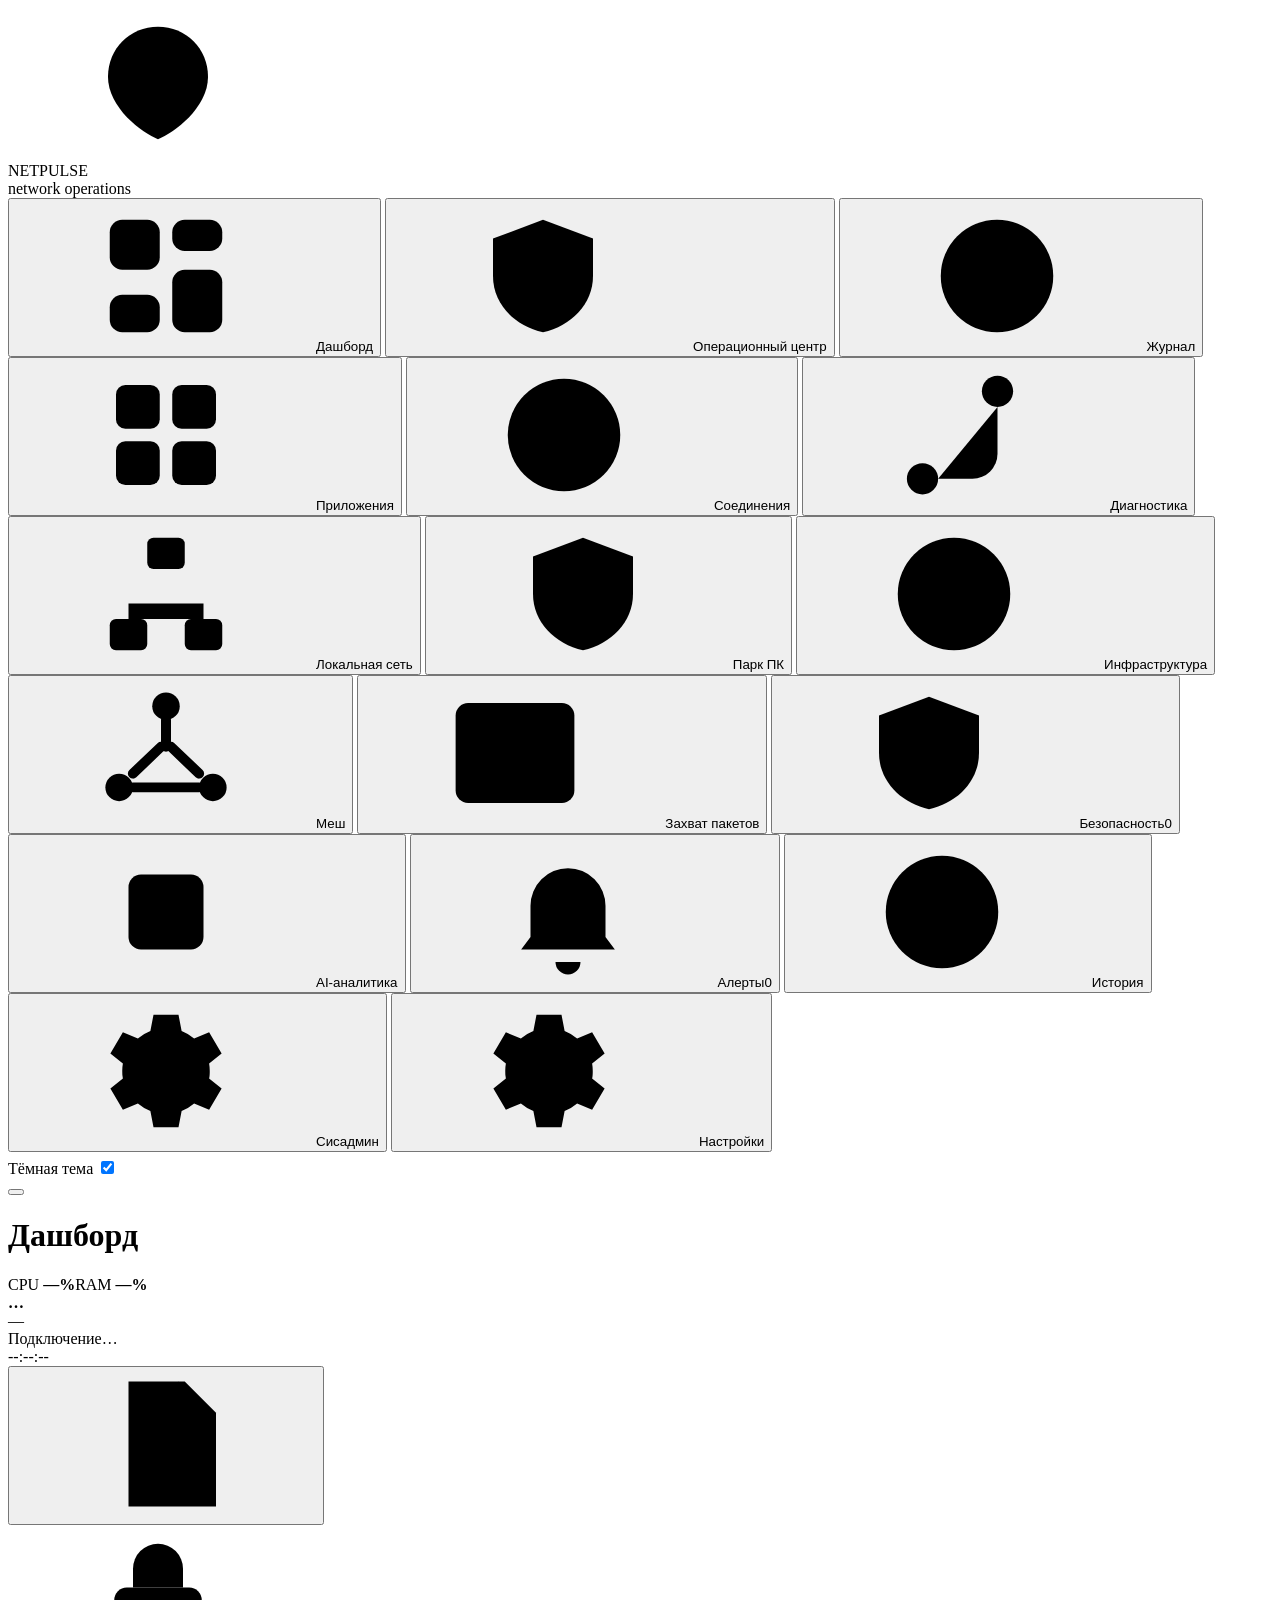
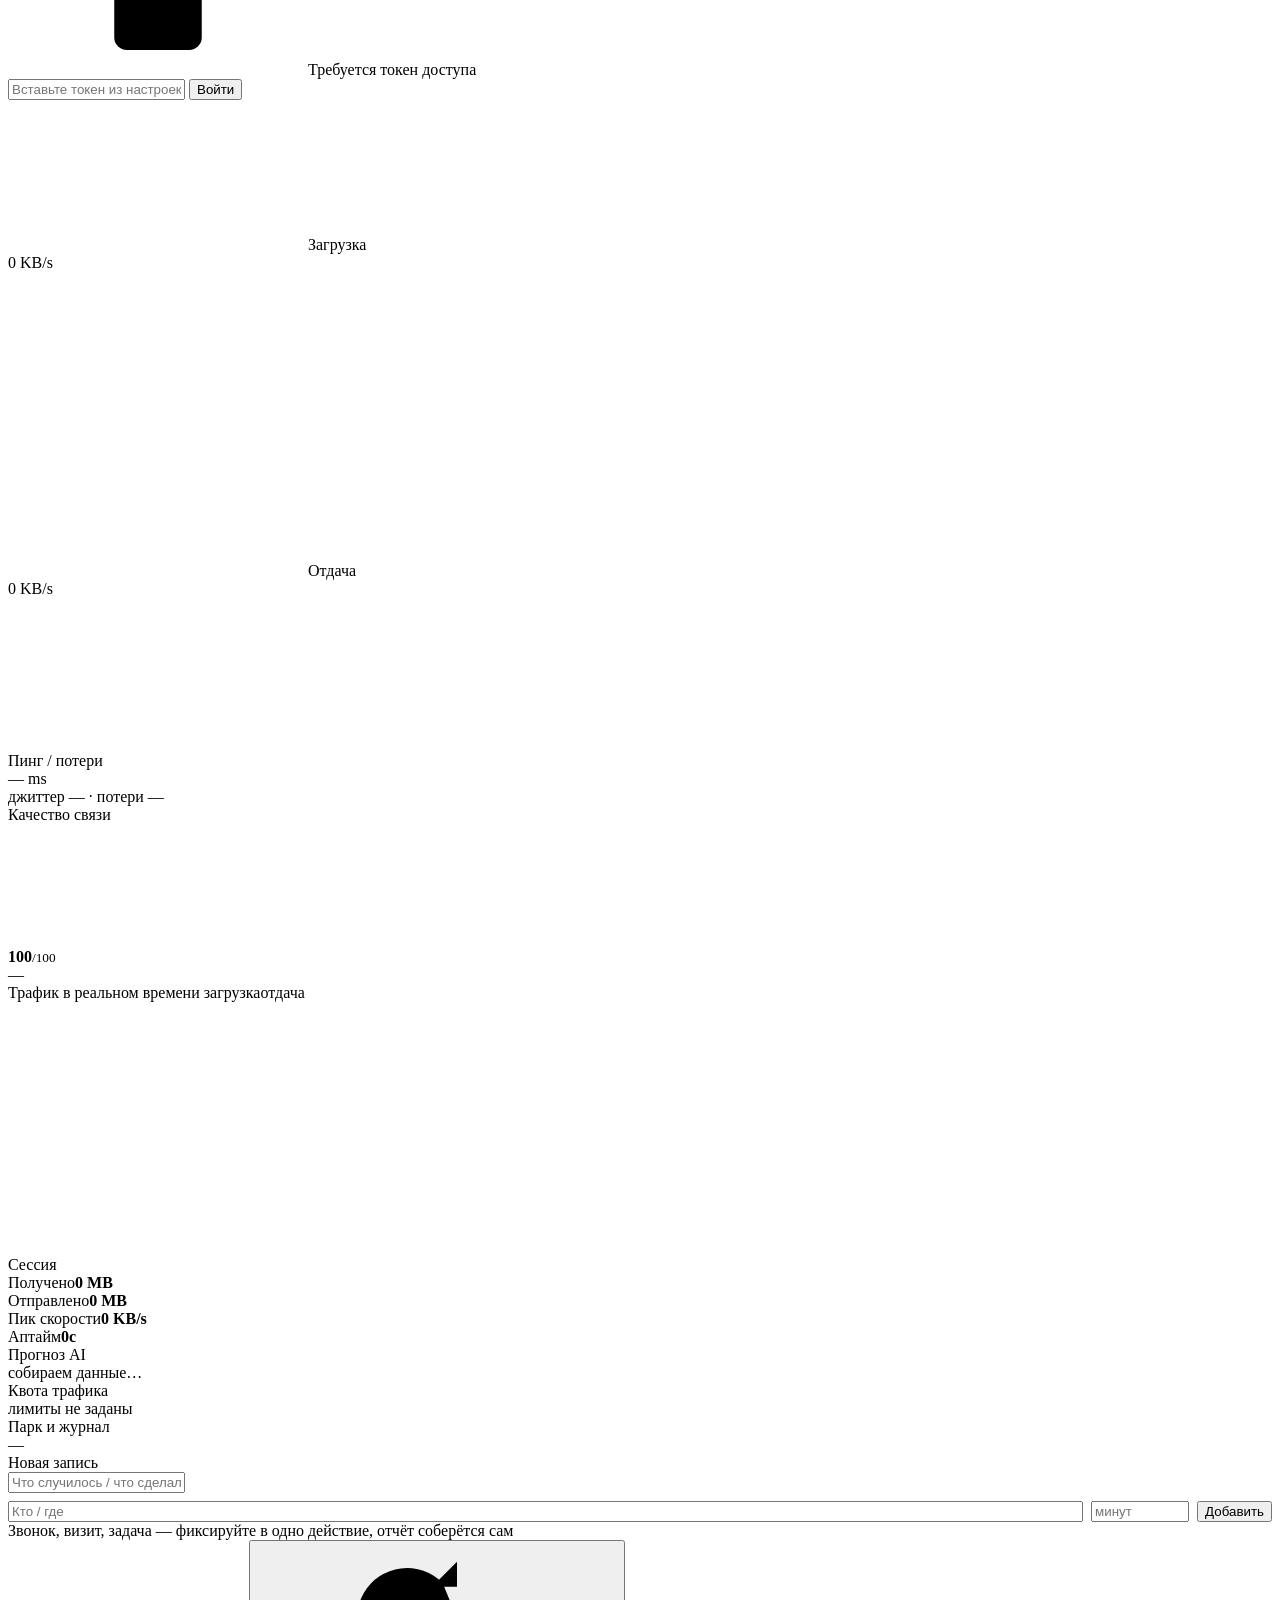
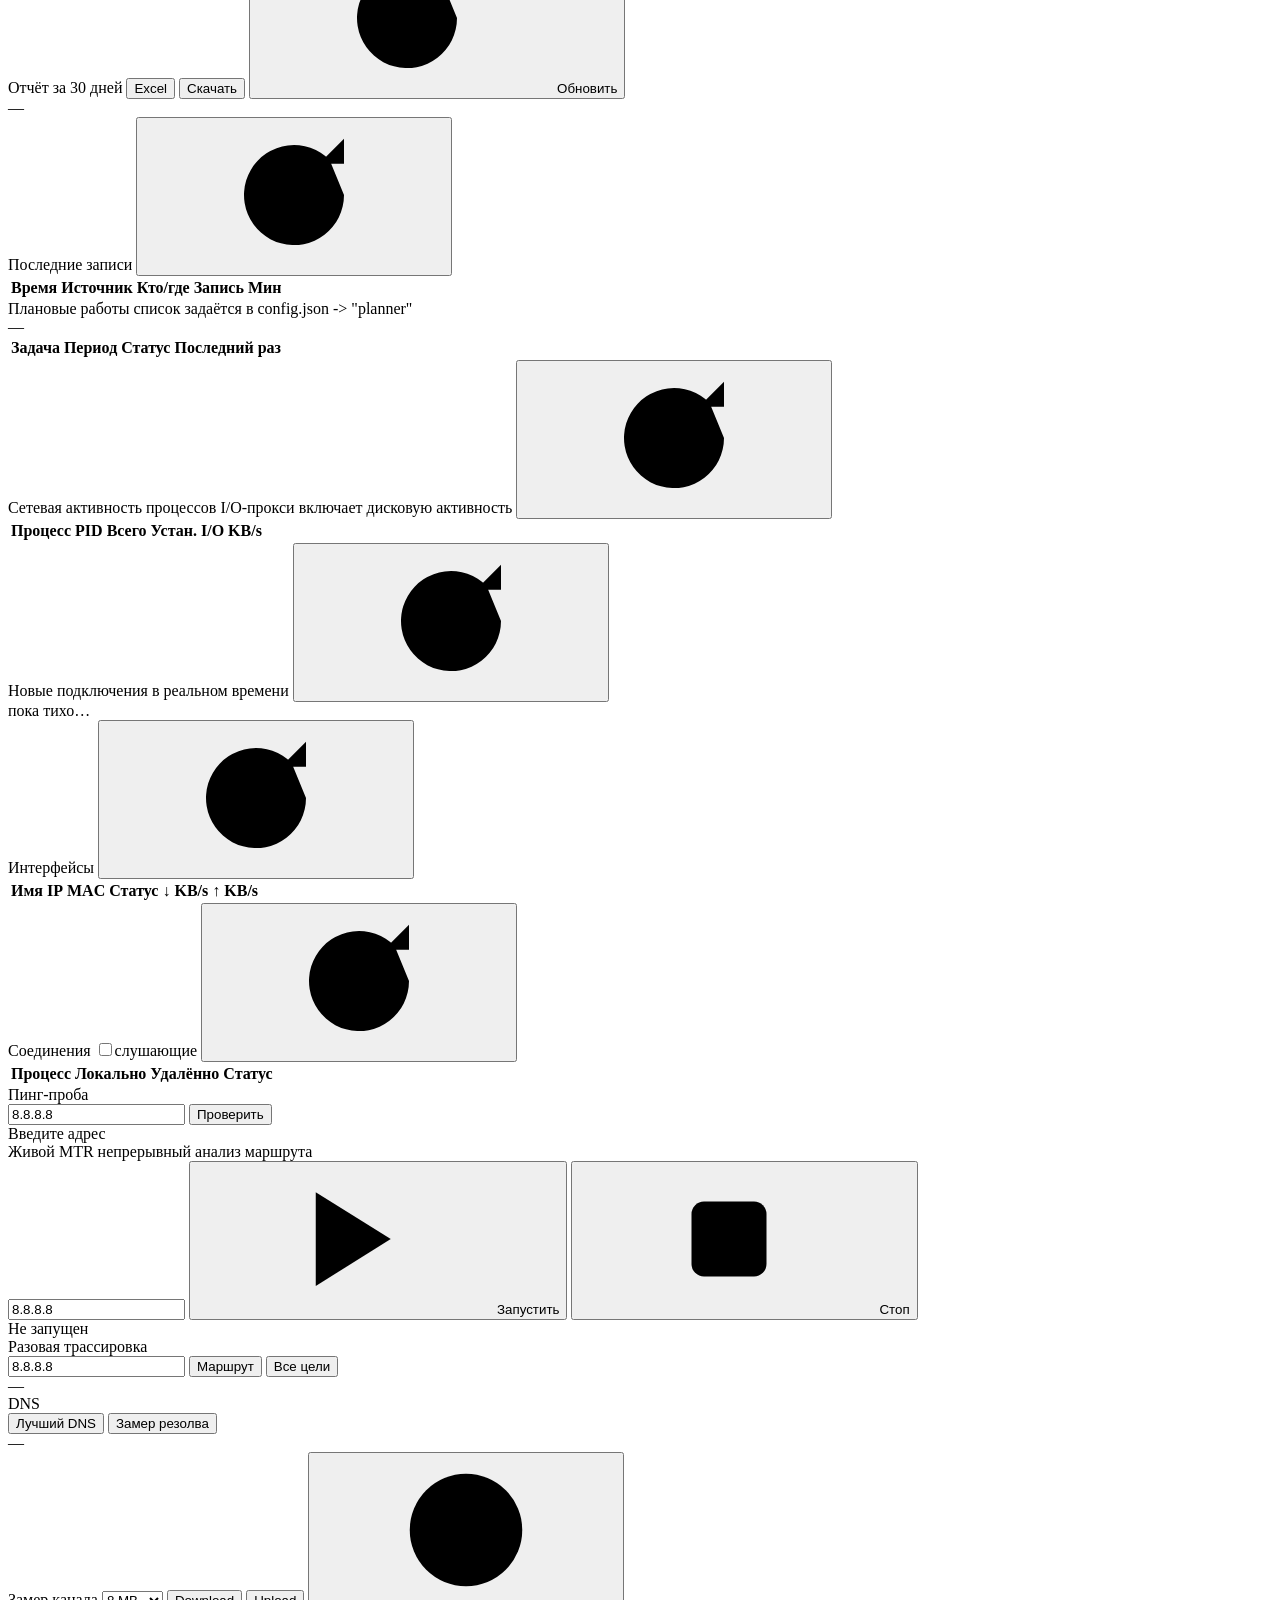
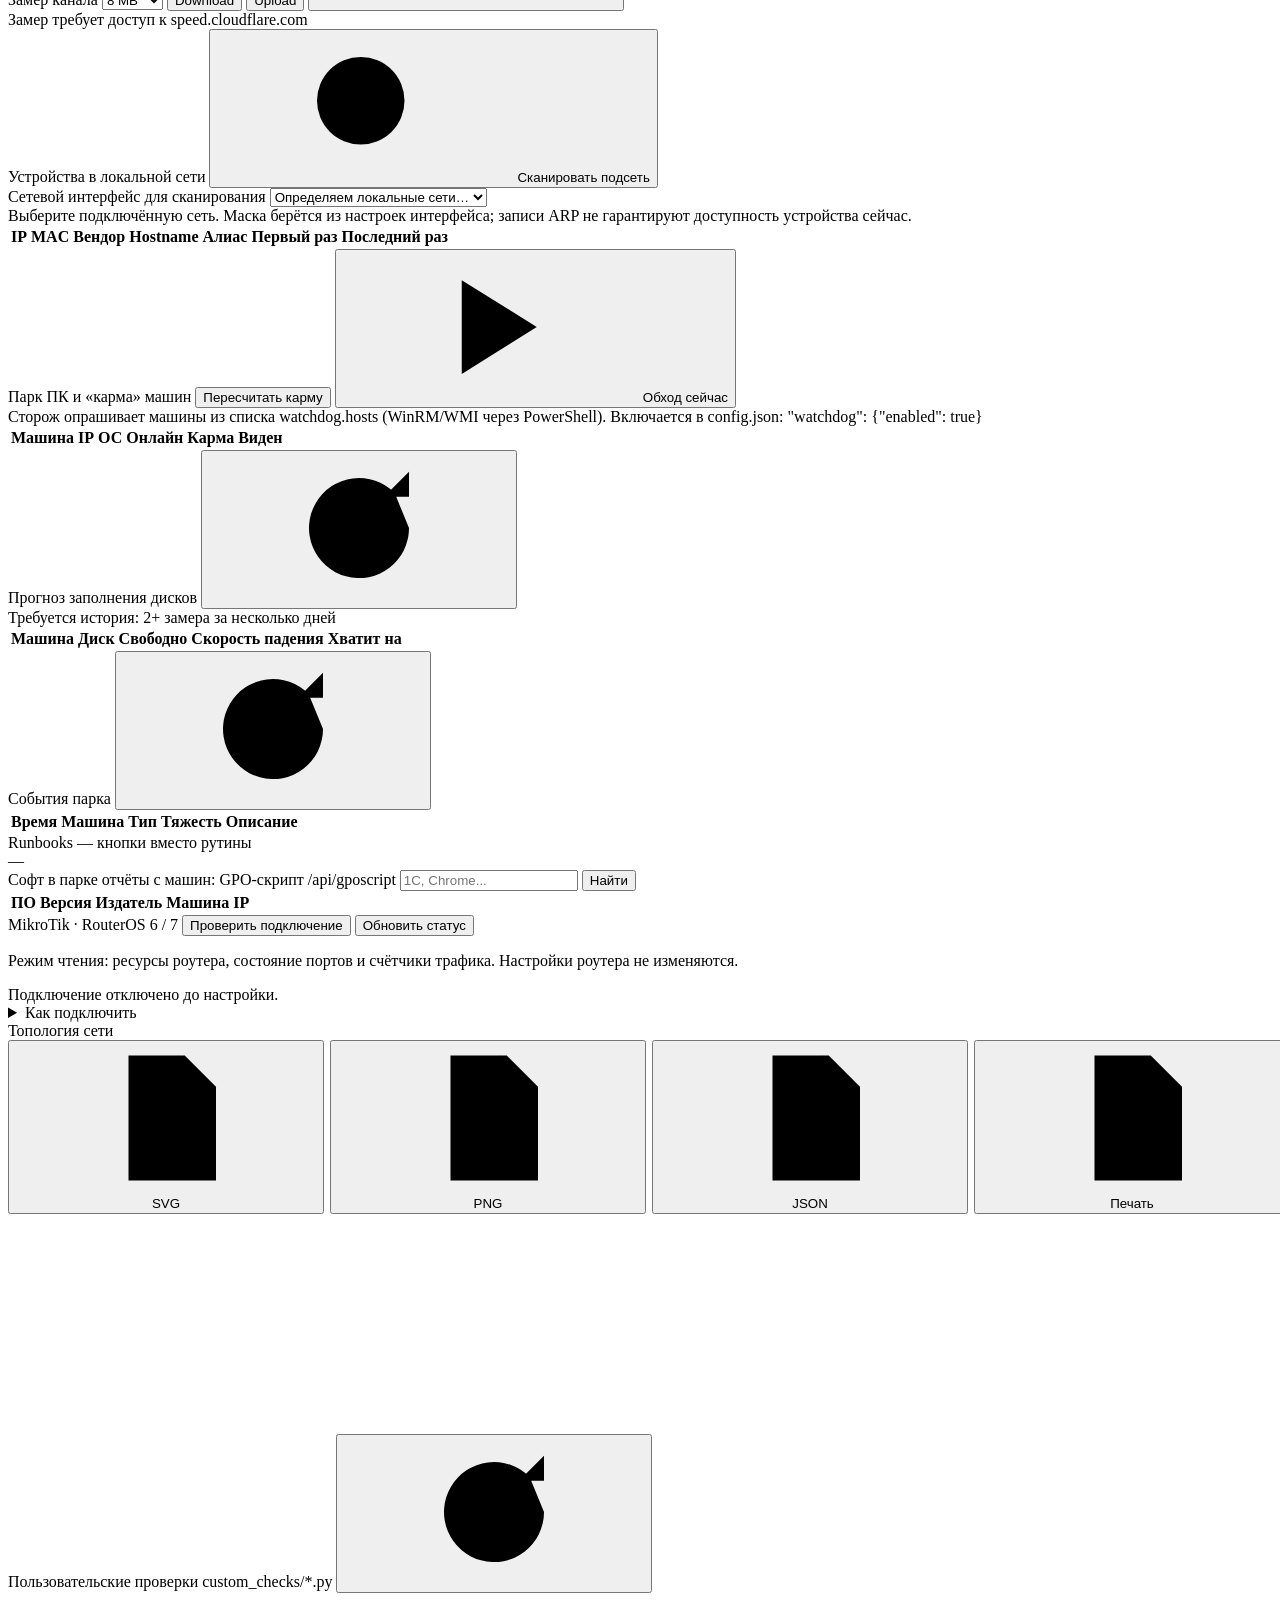
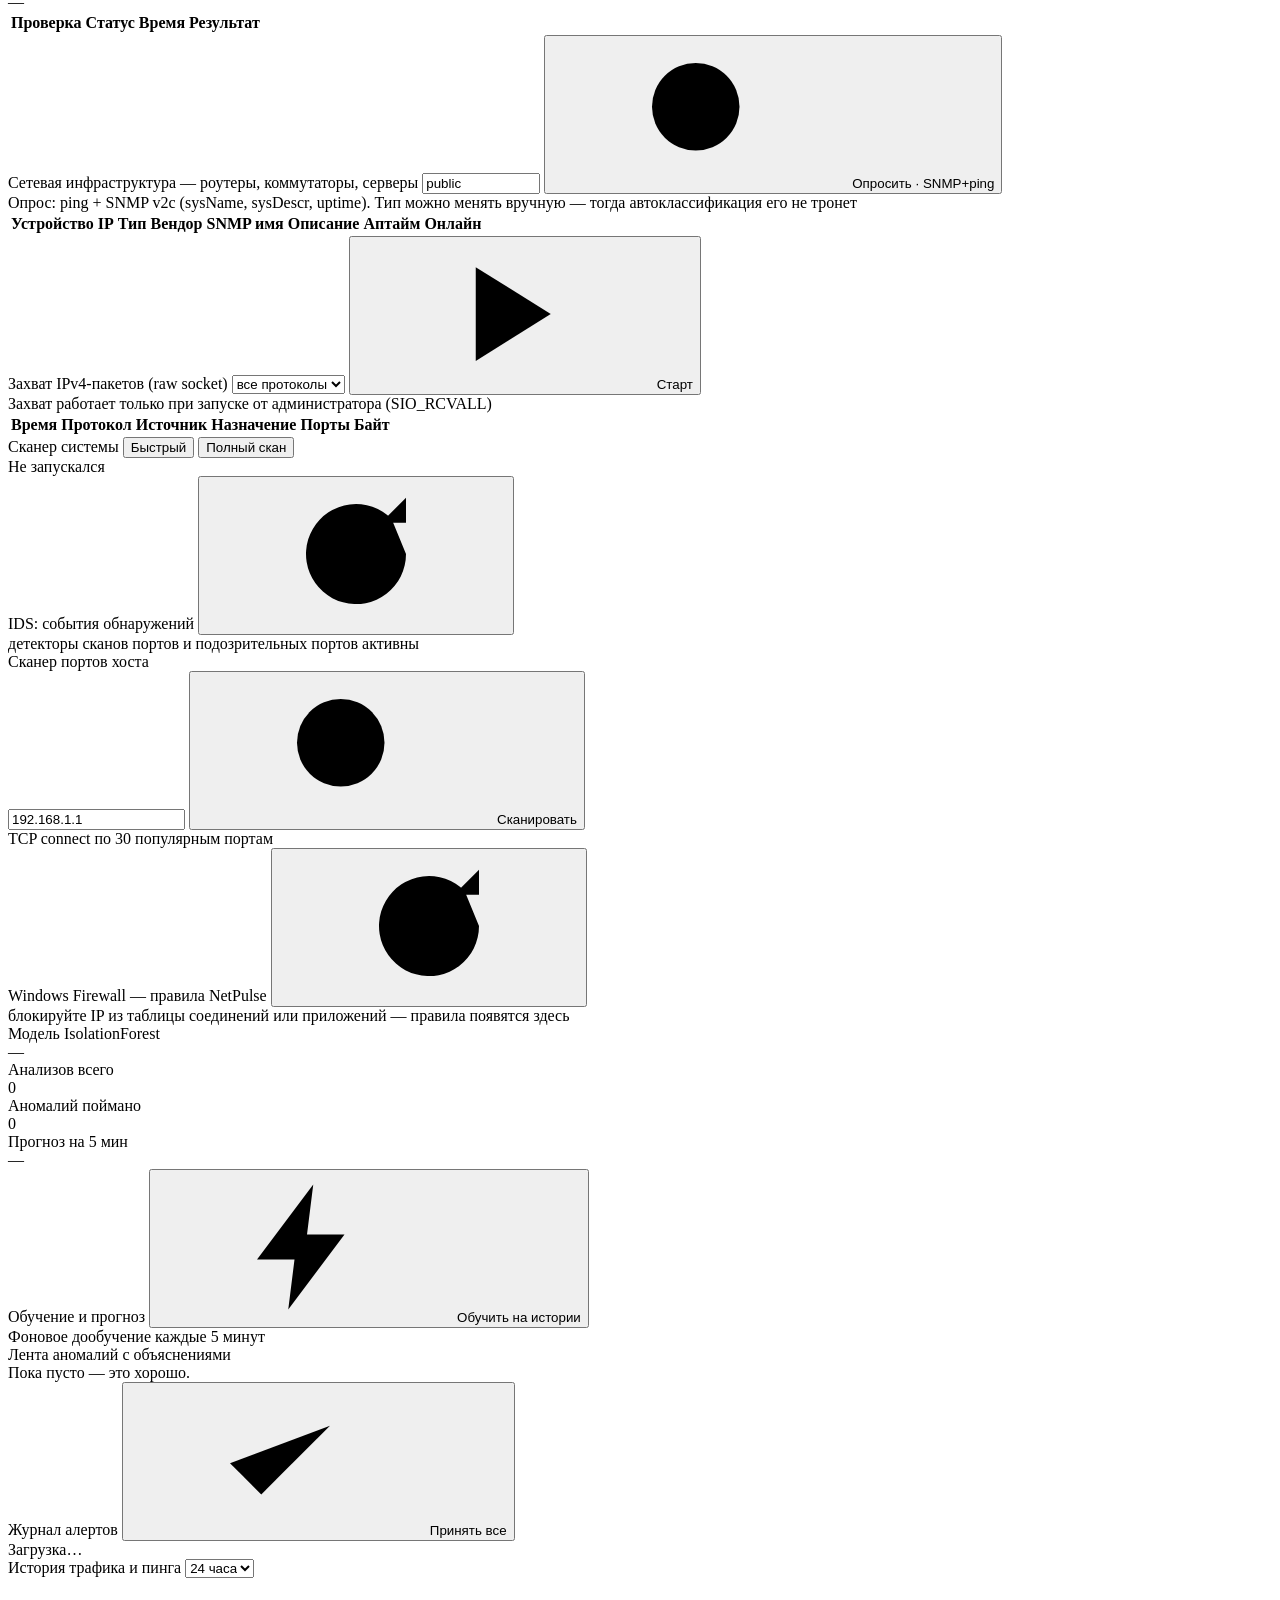
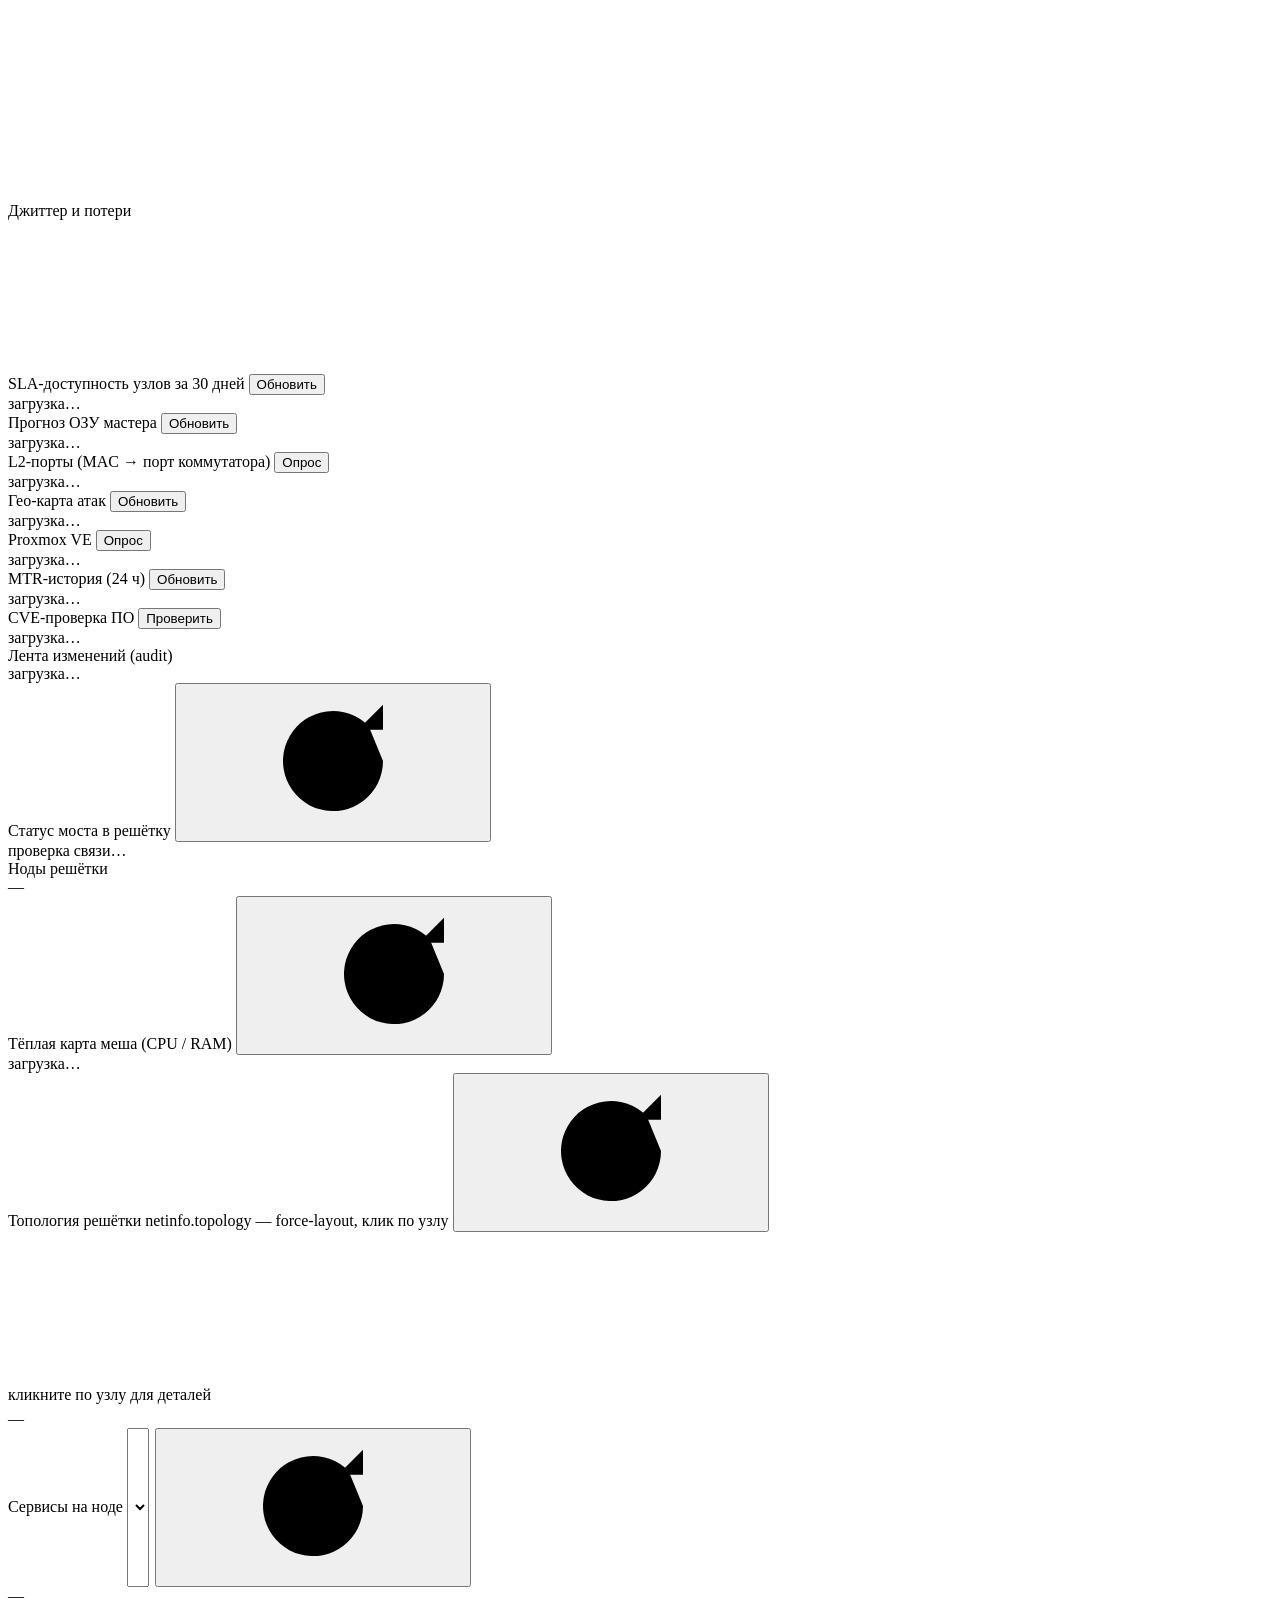
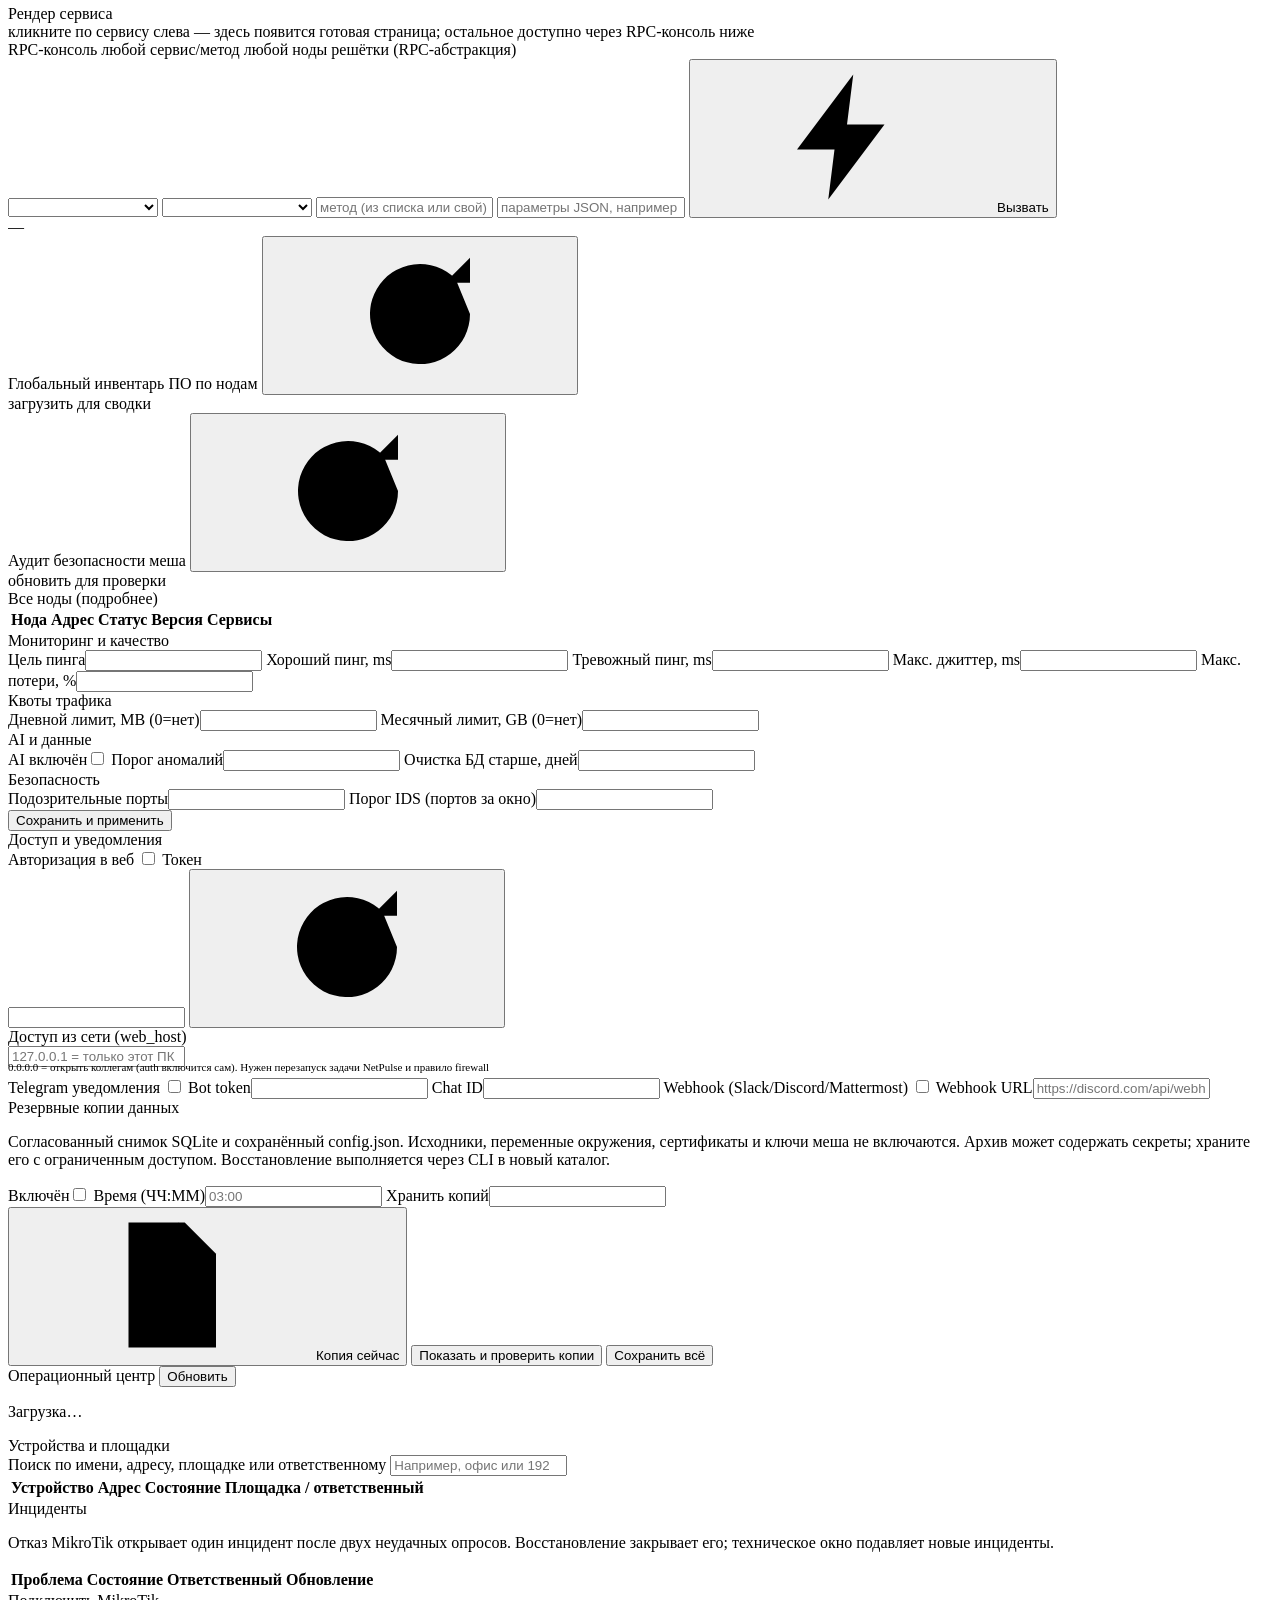
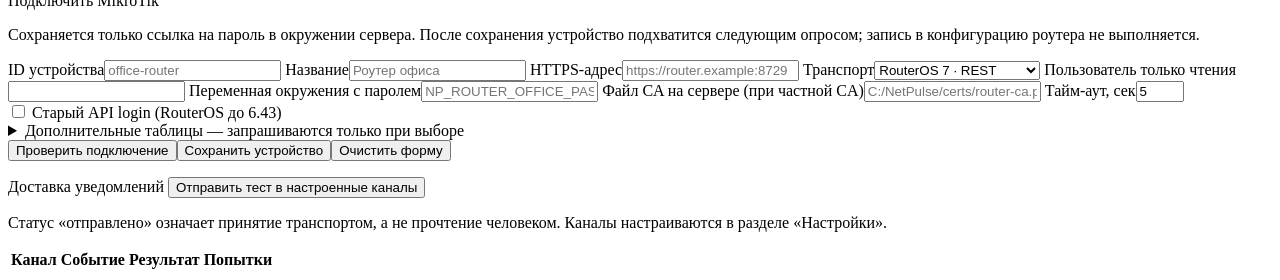
==== commit fe570ab6: "Конечная версия: консолидированный UI (sysadmin/runbooks/topology) и правки doctor/config/server от " ====
--- a/netpulse/web/index.html
+++ b/netpulse/web/index.html
@@ -9,15 +9,9 @@
     <link rel="manifest" href="/manifest.json">
 </head>
 <body>
-<a class="skip-link" href="#main-content">Перейти к содержимому</a>
-<button id="menu-shade" class="menu-shade" aria-label="Закрыть меню" hidden></button>
 
 <svg width="0" height="0" style="position:absolute" aria-hidden="true">
   <defs>
-    <symbol id="i-monitor" viewBox="0 0 24 24"><rect x="3" y="3" width="18" height="13" rx="2"/><path d="M8 21h8M12 16v5"/></symbol>
-    <symbol id="i-server" viewBox="0 0 24 24"><rect x="3" y="3" width="18" height="7" rx="2"/><rect x="3" y="14" width="18" height="7" rx="2"/><path d="M7 6.5h.01M7 17.5h.01M12 6.5h5M12 17.5h5"/></symbol>
-    <symbol id="i-history" viewBox="0 0 24 24"><path d="M3 11a9 9 0 1 1 2.6 7M3 4v7h7M12 7v5l3 2"/></symbol>
-    <symbol id="i-terminal" viewBox="0 0 24 24"><rect x="3" y="4" width="18" height="16" rx="2"/><path d="m7 9 3 3-3 3M13 15h4"/></symbol>
     <symbol id="i-logo" viewBox="0 0 24 24"><path d="M12 3c4.5 0 8 3.5 8 8 0 5-5.5 9-8 10-2.5-1-8-5-8-10 0-4.5 3.5-8 8-8z"/><circle cx="12" cy="11" r="3"/><path d="M12 14v7"/></symbol>
     <symbol id="i-dash" viewBox="0 0 24 24"><rect x="3" y="3" width="8" height="8" rx="2"/><rect x="13" y="3" width="8" height="5" rx="2"/><rect x="13" y="11" width="8" height="10" rx="2"/><rect x="3" y="15" width="8" height="6" rx="2"/></symbol>
     <symbol id="i-globe" viewBox="0 0 24 24"><circle cx="12" cy="12" r="9"/><path d="M3 12h18M12 3c3 3.5 3 14.5 0 18M12 3c-3 3.5-3 14.5 0 18"/></symbol>
@@ -55,7 +49,6 @@
       <div><div class="logo-name">NETPULSE</div><div class="logo-sub">network operations</div></div>
     </div>
 
-    <div class="nav-search-wrap"><label for="nav-search">Найти раздел <kbd>Ctrl K</kbd></label><input id="nav-search" class="inp" type="search" placeholder="Сеть, устройства, события…" autocomplete="off"></div>
     <nav id="nav">
       <button data-view="dashboard" class="nav-btn active"><svg class="ic"><use href="#i-dash"/></svg>Дашборд</button>
       <button data-view="operations" class="nav-btn"><svg class="ic"><use href="#i-shield"/></svg>Операционный центр</button>
@@ -75,7 +68,6 @@
       <button data-view="sysadmin" class="nav-btn"><svg class="ic"><use href="#i-gear"/></svg>Сисадмин</button>
       <button data-view="settings" class="nav-btn"><svg class="ic"><use href="#i-gear"/></svg>Настройки</button>
     </nav>
-    <p id="nav-empty" class="nav-empty" role="status" hidden>Разделы не найдены</p>
 
     <div class="sidebar-footer">
       <div id="whoami" class="muted" style="padding:0 14px 6px;font-size:12px"></div>
@@ -85,9 +77,9 @@
     </div>
   </aside>
 
-  <main class="main" id="main-content" tabindex="-1">
+  <main class="main">
     <header class="topbar">
-      <button class="burger" aria-label="Открыть меню" aria-controls="sidebar" aria-expanded="false" onclick="Workspaces.menu(!document.getElementById('sidebar').classList.contains('open'))"><span></span><span></span><span></span></button>
+      <button class="burger" aria-label="Открыть меню" onclick="document.getElementById('sidebar').classList.toggle('open')"><span></span><span></span><span></span></button>
       <h1 id="view-title">Дашборд</h1>
       <div class="topbar-right">
         <div class="pill sys-pill" id="sys-pill" title="Процессор и память этой машины">
@@ -329,11 +321,10 @@
             <thead><tr><th>Время</th><th>Машина</th><th>Тип</th><th>Тяжесть</th><th>Описание</th></tr></thead>
             <tbody></tbody></table>
         </div>
-        <div class="card wide">
-          <div class="card-title">Сценарии обслуживания · Runbooks</div>
-          <p class="sa-note">Локальные проверки читают данные этого сервера. Удалённые сценарии требуют явной цели и подтверждения. Каждый запуск записывается в журнал.</p>
+        <div class="card">
+          <div class="card-title">Runbooks — кнопки вместо рутины</div>
           <div id="rb-list" class="result-box muted">—</div>
-          <form id="rb-form" class="rb-form" hidden></form><div id="rb-output" class="result-box hidden" role="status"></div><details class="rb-history"><summary>Последние запуски</summary><div id="rb-history"></div></details>
+          <div id="rb-output" class="result-box mono hidden"></div>
         </div>
       </div>
       <div class="card">
@@ -381,7 +372,7 @@
             <button class="mini-btn" title="Печать топологии (светлая схема)" onclick="UI.printMap()"><svg class="ic sm"><use href="#i-doc"/></svg>Печать</button>
           </span>
         </div>
-        <div class="topology-tools"><input id="topology-search" class="inp" type="search" aria-label="Поиск на топологии" placeholder="Имя, IP или производитель" oninput="Topology.render(Topology.data)"><select id="topology-filter" class="inp" aria-label="Состояние устройств на топологии" onchange="Topology.render(Topology.data)"><option value="all">Все устройства</option><option value="online">В сети</option><option value="offline">Нет связи</option><option value="unknown">Не проверено</option></select><button class="btn ghost" onclick="Topology.scale(-.25)" aria-label="Уменьшить топологию">−</button><span id="topology-scale">100%</span><button class="btn ghost" onclick="Topology.scale(.25)" aria-label="Увеличить топологию">+</button><button class="btn ghost" onclick="Topology.reset()">Сбросить масштаб</button></div><p id="topology-summary" class="sa-note"></p><div id="infra-map" class="topology-viewport"></div><div id="topology-detail" class="topology-detail" hidden></div>
+        <div id="infra-map" class="result-box" style="min-height:220px;display:flex;justify-content:center"></div>
       </div>
       <div class="card">
         <div class="card-title">Пользовательские проверки <span class="hint">custom_checks/*.py</span>
@@ -415,7 +406,7 @@
           </select>
           <button class="btn accent right" id="capture-toggle" onclick="UI.captureToggle()"><svg class="ic sm"><use href="#i-play"/></svg>Старт</button>
         </div>
-          <div id="capture-status" class="result-box muted">Не запущен. Для raw socket нужны соответствующие права ОС. Доступность захвата проверяется при запуске.</div>
+        <div id="capture-status" class="result-box muted">Захват работает только при запуске от администратора (SIO_RCVALL)</div>
         <div id="capture-stats" class="chips-row hidden"></div>
         <table class="tbl mono" id="capture-table">
           <thead><tr><th>Время</th><th>Протокол</th><th>Источник</th><th>Назначение</th><th>Порты</th><th>Байт</th></tr></thead>
@@ -471,7 +462,7 @@
         <div id="ai-train-status" class="result-box muted">Фоновое дообучение каждые 5 минут</div>
       </div>
       <div class="card"><div class="card-title">Лента аномалий с объяснениями</div>
-        <div id="ai-anomaly-feed" class="feed muted">Ожидаем данные модели…</div></div>
+        <div id="ai-anomaly-feed" class="feed muted">Пока пусто — это хорошо.</div></div>
     </section>
 
     <!-- ============ ALERTS ============ -->
@@ -479,9 +470,7 @@
       <div class="card">
         <div class="card-title">Журнал алертов
           <button class="btn ghost right" onclick="UI.ackAll()"><svg class="ic sm"><use href="#i-check"/></svg>Принять все</button></div>
-        <div class="feed-tools"><input id="alerts-search" type="search" class="inp" aria-label="Поиск алертов" placeholder="Тип или текст уведомления"><select id="alerts-filter" class="inp" aria-label="Состояние алертов"><option value="all">Все уведомления</option><option value="unread">Новые</option><option value="read">Принятые</option></select><span id="alerts-count" class="muted" role="status"></span></div>
         <div id="alerts-feed" class="feed muted">Загрузка…</div>
-        <p id="alerts-empty" class="table-no-match" hidden>Совпадений нет. Измените поиск или состояние уведомлений.</p>
       </div>
     </section>
 
@@ -493,32 +482,57 @@
             <option value="1">1 час</option><option value="6">6 часов</option>
             <option value="24" selected>24 часа</option><option value="168">7 дней</option>
           </select></div>
-        <p id="history-summary" class="history-caption" role="status"></p>
-        <div id="history-empty" class="history-empty" hidden>История появится после накопления измерений. Можно выбрать более длинный период.</div>
-        <div class="card-title mt18">Трафик · KB/s</div>
-        <canvas id="chart-hist" height="200" role="img" aria-label="История трафика, килобайты в секунду"></canvas>
-        <div class="card-title mt18">Задержка · ms</div>
-        <canvas id="chart-hist-latency" height="150" role="img" aria-label="История задержки, миллисекунды"></canvas>
-        <div class="card-title mt18">Джиттер · ms</div>
-        <canvas id="chart-hist-ping" height="150" role="img" aria-label="История джиттера, миллисекунды"></canvas>
-        <div class="card-title mt18">Потери · %</div>
-        <canvas id="chart-hist-loss" height="150" role="img" aria-label="История потерь, проценты"></canvas>
+        <canvas id="chart-hist" height="220"></canvas>
+        <div class="card-title mt18">Джиттер и потери</div>
+        <canvas id="chart-hist-ping" height="150"></canvas>
       </div>
     </section>
 
     <!-- ============ SYSADMIN ============ -->
     <section class="view" id="view-sysadmin">
-<div class="sa-jump" aria-label="Блоки сисадмина"><button class="btn ghost" onclick="document.getElementById('sa-card-sla').scrollIntoView({block:'start'})">Доступность узлов</button><button class="btn ghost" onclick="document.getElementById('sa-card-ram').scrollIntoView({block:'start'})">Тренд использования ОЗУ</button><button class="btn ghost" onclick="document.getElementById('sa-card-geo').scrollIntoView({block:'start'})">География упоминаний IP</button><button class="btn ghost" onclick="document.getElementById('sa-card-pxm').scrollIntoView({block:'start'})">Proxmox VE</button><button class="btn ghost" onclick="document.getElementById('sa-card-mtrhist').scrollIntoView({block:'start'})">История MTR</button><button class="btn ghost" onclick="document.getElementById('sa-card-cve').scrollIntoView({block:'start'})">Проверка ПО по NVD</button><button class="btn ghost" onclick="document.getElementById('sa-card-l2').scrollIntoView({block:'start'})">L2-порты</button><button class="btn ghost" onclick="document.getElementById('sa-card-audit').scrollIntoView({block:'start'})">Лента изменений</button></div>
-<div class="grid-2">
-<div class="card sa-card wide" id="sa-card-sla"><div class="sa-card-head"><div><div class="workspace-eyebrow">SLA / покрытие наблюдений</div><h3>Доступность узлов</h3></div><div class="sa-controls"><select id="sa-sla-days" class="inp" aria-label="Период доступности" onchange="Sysadmin.sla()"><option value="1">1 день</option><option value="7">7 дней</option><option value="30" selected>30 дней</option><option value="90">90 дней</option></select><button class="btn ghost" data-refresh onclick="UI.refreshSla()" aria-label="Обновить: Доступность узлов">Обновить снимок</button></div></div><p class="sa-state" role="status">Ожидаем данные</p><div id="sla-box" aria-busy="false"></div></div>
-<div class="card sa-card " id="sa-card-ram"><div class="sa-card-head"><div><div class="workspace-eyebrow">Ресурсы мастера</div><h3>Тренд использования ОЗУ</h3></div><div class="sa-controls"><button class="btn ghost" data-refresh onclick="UI.refreshRam()" aria-label="Обновить: Тренд использования ОЗУ">Обновить снимок</button></div></div><p class="sa-state" role="status">Ожидаем данные</p><div id="ram-box" aria-busy="false"></div></div>
-<div class="card sa-card " id="sa-card-geo"><div class="sa-card-head"><div><div class="workspace-eyebrow">События безопасности</div><h3>География упоминаний IP</h3></div><div class="sa-controls"><button class="btn ghost" data-refresh onclick="UI.refreshGeo()" aria-label="Обновить: География упоминаний IP">Обновить снимок</button></div></div><p class="sa-state" role="status">Ожидаем данные</p><div id="geo-box" aria-busy="false"></div></div>
-<div class="card sa-card wide" id="sa-card-pxm"><div class="sa-card-head"><div><div class="workspace-eyebrow">Узлы и виртуальные машины</div><h3>Proxmox VE</h3></div><div class="sa-controls"><button id="sa-pxm-poll" class="btn accent" onclick="Sysadmin.run('pxm')" disabled>Опросить PVE</button><button class="btn ghost" data-refresh onclick="UI.refreshProxmox()" aria-label="Обновить: Proxmox VE">Обновить снимок</button></div></div><p class="sa-state" role="status">Ожидаем данные</p><div id="pxm-box" aria-busy="false"></div></div>
-<div class="card sa-card wide" id="sa-card-mtrhist"><div class="sa-card-head"><div><div class="workspace-eyebrow">Сохранённые измерения хопов</div><h3>История MTR</h3></div><div class="sa-controls"><select id="sa-mtr-hours" class="inp" aria-label="Период истории MTR" onchange="Sysadmin.mtr()"><option value="1">1 час</option><option value="24" selected>24 часа</option><option value="168">7 дней</option></select><button class="btn ghost" data-refresh onclick="UI.refreshMtrHist()" aria-label="Обновить: История MTR">Обновить снимок</button></div></div><p class="sa-state" role="status">Ожидаем данные</p><div id="mtrhist-box" aria-busy="false"></div></div>
-<div class="card sa-card wide" id="sa-card-cve"><div class="sa-card-head"><div><div class="workspace-eyebrow">Кандидаты CVE, требующие проверки</div><h3>Проверка ПО по NVD</h3></div><div class="sa-controls"><button id="sa-cve-run" class="btn accent" onclick="UI.runCve()" disabled>Проверить ПО</button><button class="btn ghost" data-refresh onclick="UI.refreshCve()" aria-label="Обновить: Проверка ПО по NVD">Обновить снимок</button></div></div><p class="sa-state" role="status">Ожидаем данные</p><div id="cve-box" aria-busy="false"></div></div>
-<div class="card sa-card wide" id="sa-card-l2"><div class="sa-card-head"><div><div class="workspace-eyebrow">Сохранённый снимок MAC → порт</div><h3>L2-порты</h3></div><div class="sa-controls"><button class="btn ghost" data-refresh onclick="UI.refreshL2()" aria-label="Обновить: L2-порты">Обновить снимок</button></div></div><p class="sa-state" role="status">Ожидаем данные</p><div id="l2-box" aria-busy="false"></div></div>
-<div class="card sa-card wide" id="sa-card-audit"><div class="sa-card-head"><div><div class="workspace-eyebrow">Аудит действий пользователей</div><h3>Лента изменений</h3></div><div class="sa-controls"><select id="sa-audit-limit" class="inp" aria-label="Количество записей аудита" onchange="Sysadmin.audit()"><option>100</option><option>250</option><option>500</option></select><button class="btn ghost" data-refresh onclick="UI.refreshAudit()" aria-label="Обновить: Лента изменений">Обновить снимок</button></div></div><p class="sa-state" role="status">Ожидаем данные</p><div id="audit-box" aria-busy="false"></div></div>
-</div></section>
+      <div class="grid-2">
+        <div class="card">
+          <div class="card-title">SLA-доступность узлов за 30 дней
+            <button class="mini-btn right" onclick="UI.refreshSla()">Обновить</button></div>
+          <div id="sla-box" class="muted">загрузка…</div>
+        </div>
+        <div class="card">
+          <div class="card-title">Прогноз ОЗУ мастера
+            <button class="mini-btn right" onclick="UI.refreshRam()">Обновить</button></div>
+          <div id="ram-box" class="muted">загрузка…</div>
+        </div>
+        <div class="card">
+          <div class="card-title">L2-порты (MAC → порт коммутатора)
+            <button class="mini-btn right" onclick="UI.refreshL2()">Опрос</button></div>
+          <div id="l2-box" class="muted">загрузка…</div>
+        </div>
+        <div class="card">
+          <div class="card-title">Гео-карта атак
+            <button class="mini-btn right" onclick="UI.refreshGeo()">Обновить</button></div>
+          <div id="geo-box" class="muted">загрузка…</div>
+        </div>
+        <div class="card wide">
+          <div class="card-title">Proxmox VE
+            <button class="mini-btn right" onclick="UI.refreshProxmox()">Опрос</button>
+            <span id="pxm-ts" class="muted right"></span></div>
+          <div id="pxm-box" class="muted">загрузка…</div>
+        </div>
+        <div class="card">
+          <div class="card-title">MTR-история (24 ч)
+            <button class="mini-btn right" onclick="UI.refreshMtrHist()">Обновить</button></div>
+          <div id="mtrhist-box" class="muted">загрузка…</div>
+        </div>
+        <div class="card">
+          <div class="card-title">CVE-проверка ПО
+            <button class="mini-btn right" onclick="UI.runCve()">Проверить</button></div>
+          <div id="cve-box" class="muted">загрузка…</div>
+        </div>
+        <div class="card wide">
+          <div class="card-title">Лента изменений (audit)</div>
+          <div id="audit-box" class="muted">загрузка…</div>
+        </div>
+      </div>
+    </section>
 
     <!-- ============ MESH (P2P) ============ -->
     <section class="view" id="view-mesh">
@@ -564,7 +578,7 @@
       <div class="card">
         <div class="card-title">RPC-консоль <span class="hint">любой сервис/метод любой ноды решётки (RPC-абстракция)</span></div>
         <div class="row inline">
-          <select id="rpc-node" class="inp sel" style="min-width:150px"></select>
+          <select id="rpc-node" onchange="$('mesh-node').value=this.value; UI.loadMeshServices()" class="inp sel" style="min-width:150px"></select>
           <select id="rpc-service" class="inp sel" onchange="UI.rpcFillMethods()" style="min-width:150px"></select>
           <input id="rpc-method" class="inp grow mono" list="rpc-methods-dl" placeholder="метод (из списка или свой)">
           <datalist id="rpc-methods-dl"></datalist>
@@ -704,12 +718,8 @@
 </div>
 
 <div id="toast-wrap"></div>
-<script src="/workspaces.js"></script>
-<script src="/sysadmin.js"></script>
-<script src="/topology.js"></script>
-<script src="/runbooks.js"></script>
 <script src="/operations.js"></script>
-<script src="/app.js"></script>
+<script src="/app.js?v=p2p-rpc-fix"></script>
   <script>if ("serviceWorker" in navigator) addEventListener("load", () => navigator.serviceWorker.register("/sw.js").catch(() => {}));</script>
 </body>
 </html>
